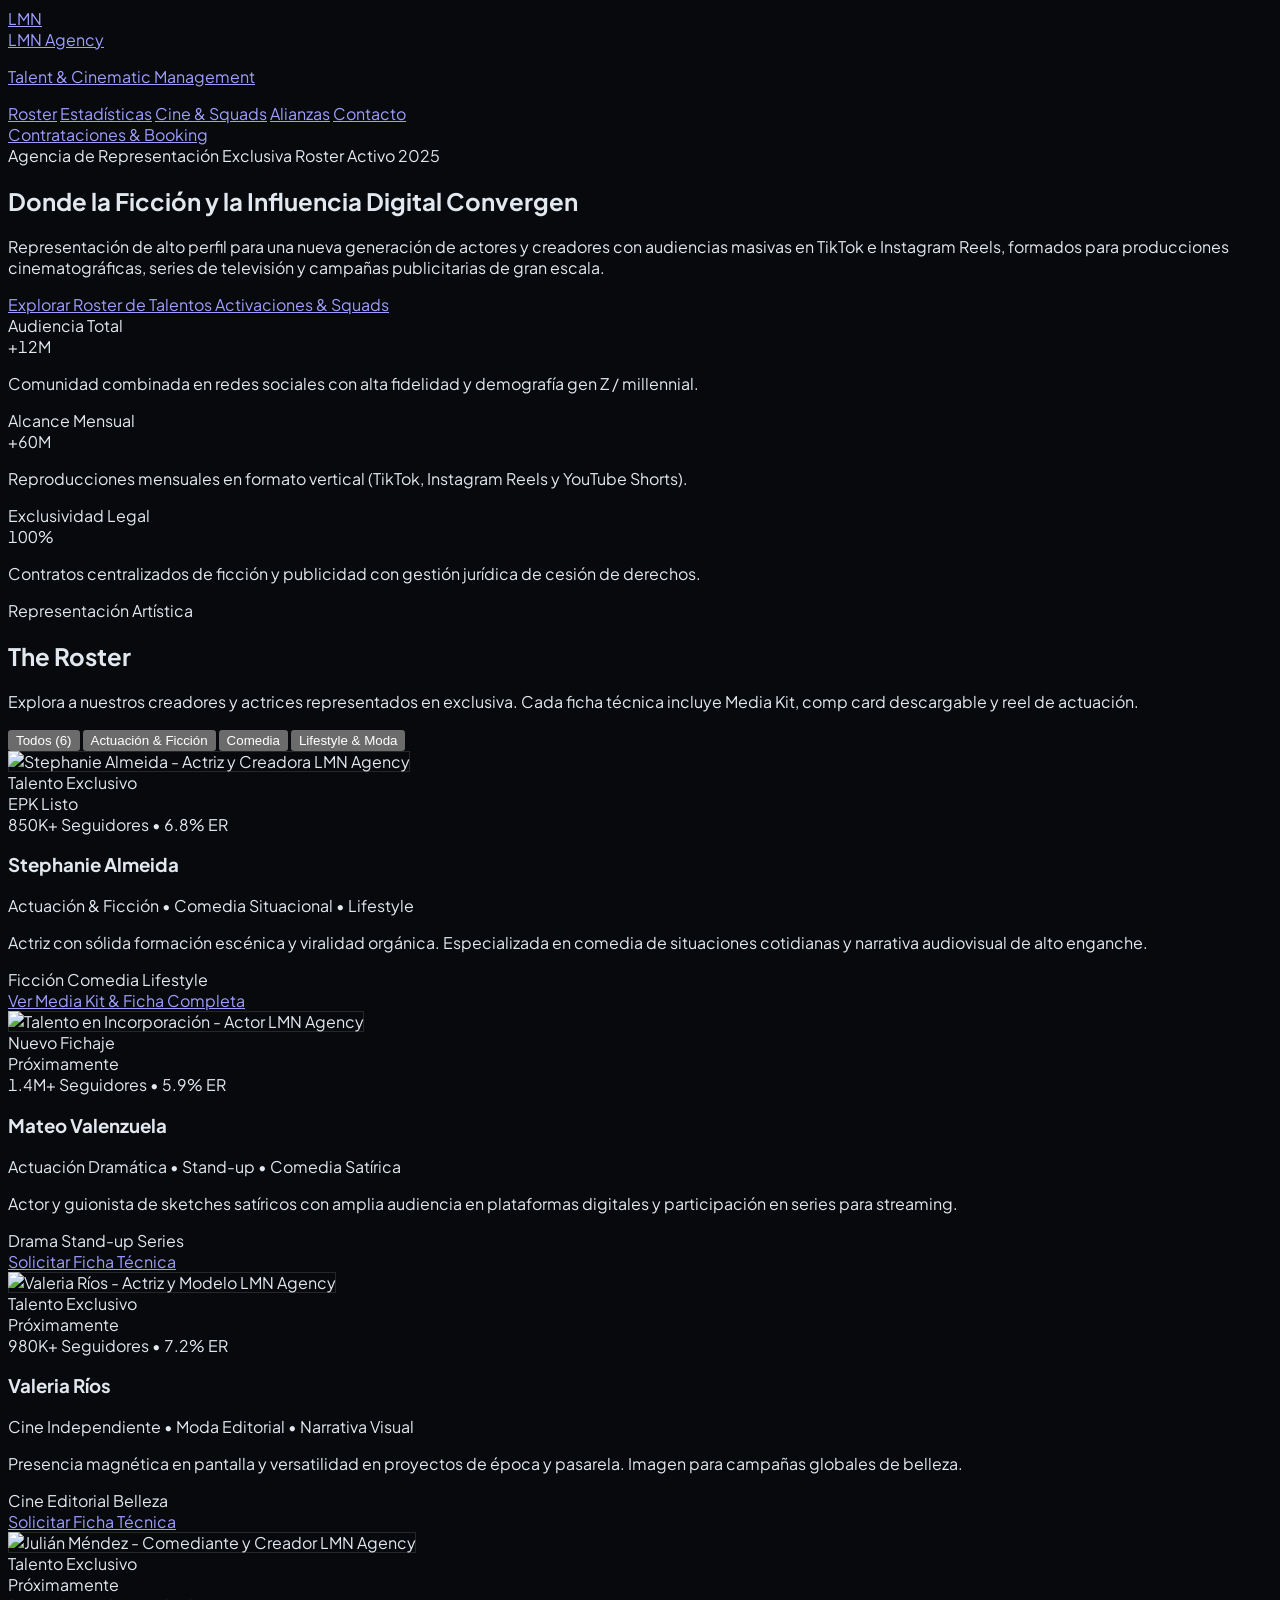
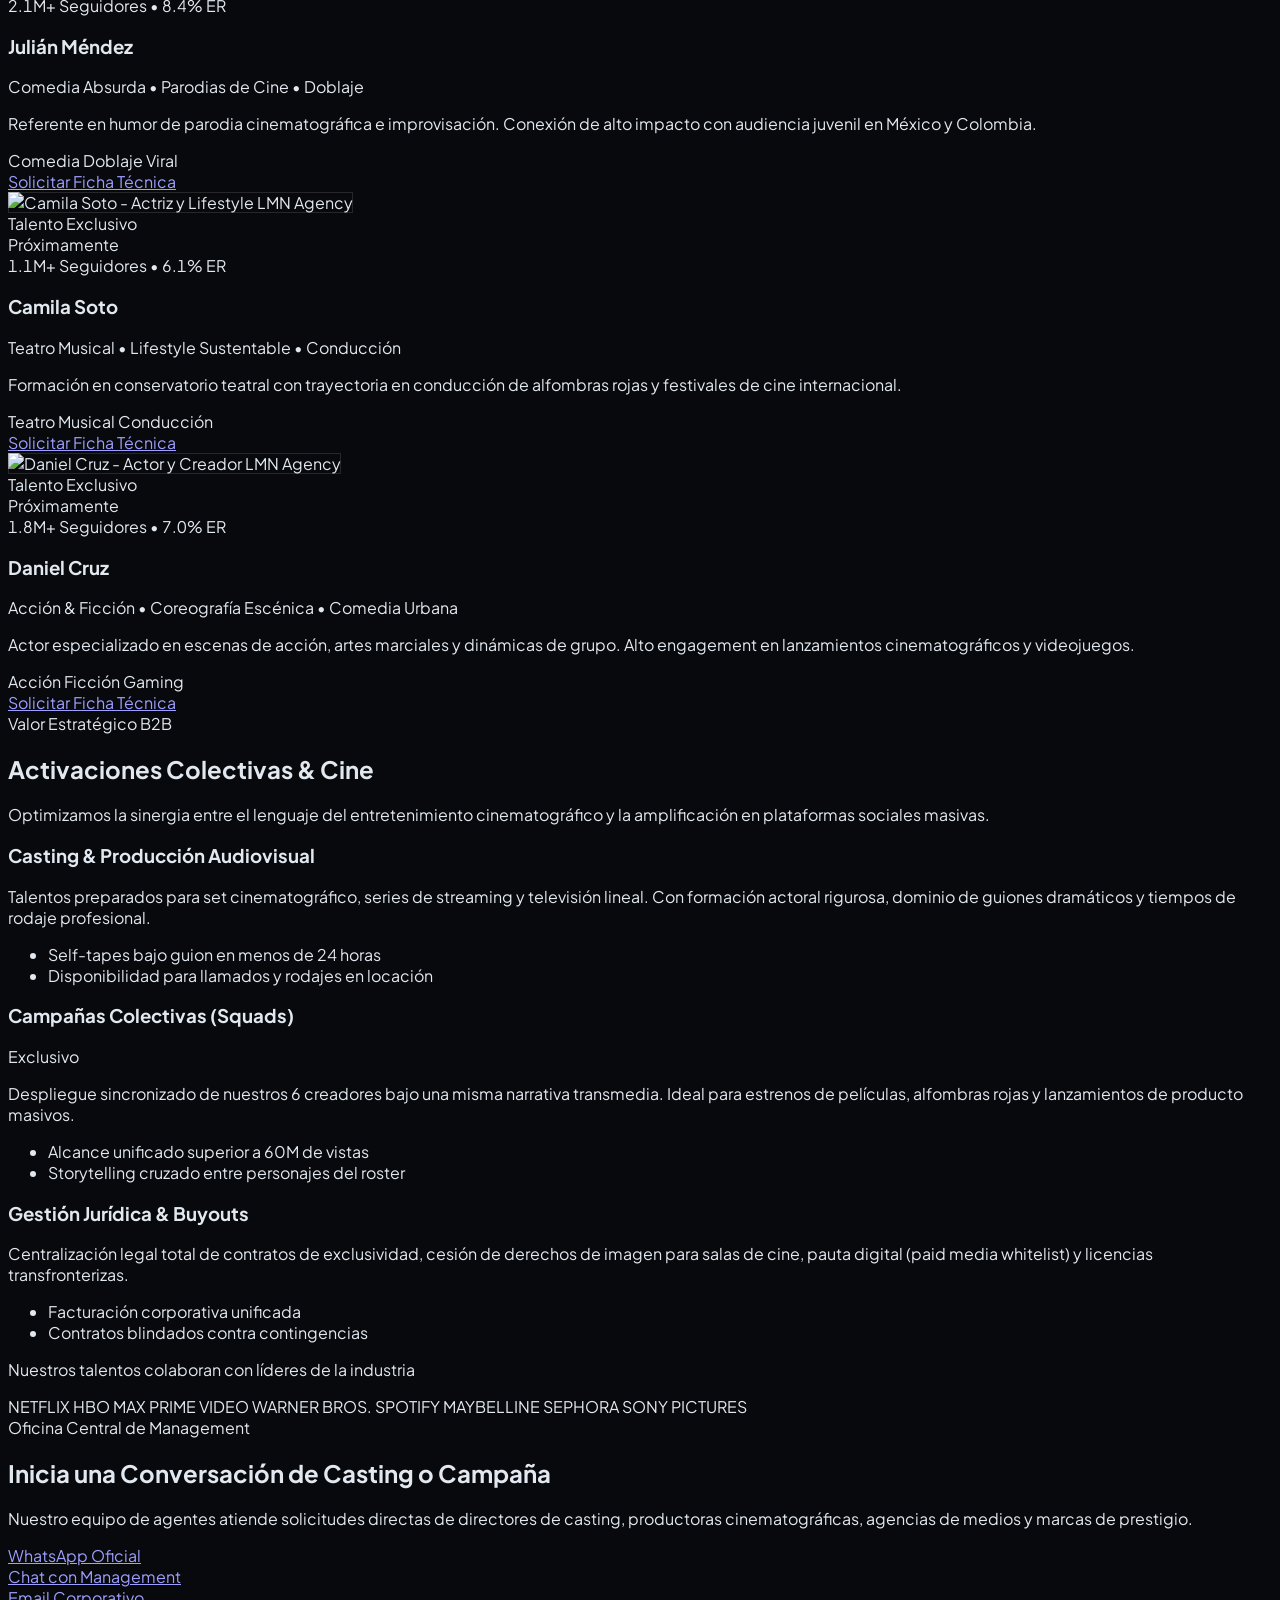
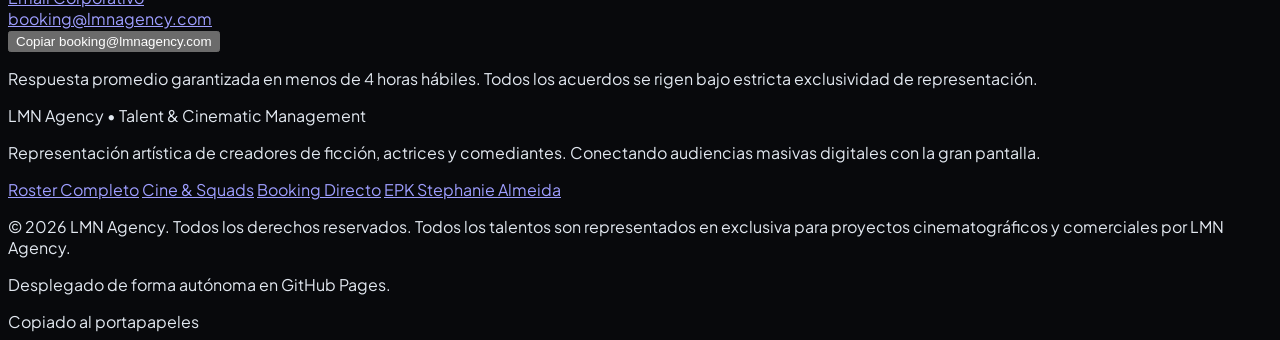
==== index.html @ c794a702 "Hero section" ====
<!DOCTYPE html>
<html lang="es" class="scroll-smooth">
<head>
  <meta charset="UTF-8">
  <meta name="viewport" content="width=device-width, initial-scale=1.0">
  <title>LMN Agency | Talent & Cinematic Management | Roster Oficial</title>
  <meta name="description" content="LMN Agency representa en exclusiva a creadores de alto impacto y actores de nueva generación para producciones cinematográficas, series y campañas de gran escala.">
  <meta name="keywords" content="LMN Agency, talent agency, representación artística, casting México, creadores de contenido, ficción, cine, comedia, media kits, EPK">
  <meta name="author" content="LMN Agency">

  <!-- Open Graph / Meta Social -->
  <meta property="og:type" content="website">
  <meta property="og:title" content="LMN Agency | Talent & Cinematic Management">
  <meta property="og:description" content="Donde la ficción y la influencia digital convergen. Catálogo oficial de talentos exclusivos y activaciones cinematográficas.">
  <meta property="og:image" content="https://images.unsplash.com/photo-1534528741775-53994a69daeb?auto=format&fit=crop&w=1200&q=80">
  <meta name="twitter:card" content="summary_large_image">

  <!-- Favicon -->
  <link rel="icon" href="data:image/svg+xml,<svg xmlns=%22http://www.w3.org/2000/svg%22 viewBox=%220 0 100 100%22><text y=%22.9em%22 font-size=%2290%22>🎬</text></svg>">

  <!-- Google Fonts: Plus Jakarta Sans & Playfair Display -->
  <link rel="preconnect" href="https://fonts.googleapis.com">
  <link rel="preconnect" href="https://fonts.gstatic.com" crossorigin>
  <link href="https://fonts.googleapis.com/css2?family=Plus+Jakarta+Sans:ital,wght@0,300;0,400;0,500;0,600;0,700;0,800;1,400&family=Playfair+Display:ital,wght@0,600;0,700;1,400;1,600&display=swap" rel="stylesheet">

  <!-- Tailwind CSS CDN -->
  <script src="https://cdn.tailwindcss.com"></script>

  <!-- Lucide Icons CDN -->
  <script src="https://unpkg.com/lucide@latest"></script>

  <!-- Tailwind Configuration -->
  <script>
    tailwind.config = {
      darkMode: 'class',
      theme: {
        extend: {
          fontFamily: {
            sans: ['"Plus Jakarta Sans"', 'sans-serif'],
            serif: ['"Playfair Display"', 'Georgia', 'serif'],
          },
          colors: {
            brand: {
              gold: '#D4AF37',
              goldLight: '#F3E5AB',
              accent: '#E5A93C',
              dark: '#08090C',
              card: '#12151D',
              surface: '#181C26'
            }
          }
        }
      }
    };
  </script>

  <style>
    /* Reglas esenciales de UX basadas en skills/skill_ux.md */
    :root {
      color-scheme: dark;
    }

    body {
      background-color: #08090C;
      color: #E2E8F0;
      font-family: 'Plus Jakarta Sans', sans-serif;
      text-rendering: optimizeLegibility;
      -webkit-font-smoothing: antialiased;
    }

    /* Enfoque accesible visible (Regla: Visible Focus Rings de skill_ux.md) */
    a:focus-visible,
    button:focus-visible,
    input:focus-visible {
      outline: 2px solid #E5A93C !important;
      outline-offset: 2px !important;
    }

    /* Outlines puros para imágenes (Regla Image Outlines: pure white 10% en dark mode de skill_ux.md) */
    .img-outline {
      outline: 1px solid oklch(1 0 0 / 0.12);
      outline-offset: -1px;
    }

    /* Tabular numbers para métricas (Regla Typography #7: Tabular Numbers de skill_ux.md) */
    .tabular-numbers {
      font-variant-numeric: tabular-nums;
    }

    /* Efecto Scale on Press sutil de skill_ux.md (scale 0.96 exacto con transición explícita) */
    .btn-press {
      transition-property: transform, background-color, border-color, box-shadow, opacity, color;
      transition-duration: 150ms;
      transition-timing-function: ease-out;
    }
    .btn-press:active {
      transform: scale(0.96);
    }

    /* Respeto a prefers-reduced-motion de skill_ux.md */
    @media (prefers-reduced-motion: reduce) {
      *, ::before, ::after {
        animation-duration: 0.01ms !important;
        animation-iteration-count: 1 !important;
        transition-duration: 0.01ms !important;
        scroll-behavior: auto !important;
      }
    }
  </style>
</head>
<body class="min-h-screen selection:bg-amber-500/30 selection:text-amber-200">

  <!-- ========================================== -->
  <!-- BARRA DE NAVEGACIÓN SUPERIOR / TOP BAR     -->
  <!-- ========================================== -->
  <header class="sticky top-0 z-40 w-full border-b border-white/10 bg-[#08090C]/90 backdrop-blur-xl transition-[background-color] duration-200">
    <div class="mx-auto flex max-w-7xl items-center justify-between px-4 py-3.5 sm:px-6 md:py-4">
      
      <!-- Logotipo & Identidad de Agencia -->
      <a href="#hero" class="group flex items-center gap-3">
        <div class="flex size-10 items-center justify-center rounded-xl border border-amber-500/30 bg-gradient-to-br from-amber-500/20 to-amber-600/5 text-amber-300 shadow-md transition-[border-color,transform] duration-200 group-hover:scale-105 group-hover:border-amber-400">
          <span class="font-serif text-lg font-black tracking-wider">LMN</span>
        </div>
        <div>
          <span class="font-serif text-base sm:text-lg font-bold tracking-tight text-white group-hover:text-amber-300 transition-[color] duration-150">
            LMN Agency
          </span>
          <p class="text-[10px] sm:text-[11px] font-medium uppercase tracking-widest text-zinc-400">
            Talent & Cinematic Management
          </p>
        </div>
      </a>

      <!-- Menú de Salto / Navegación Desktop -->
      <nav class="hidden md:flex items-center gap-7 text-xs font-semibold uppercase tracking-wider text-zinc-300" aria-label="Navegación principal">
        <a href="#roster" class="transition-[color] duration-150 hover:text-amber-400">Roster</a>
        <a href="#stats" class="transition-[color] duration-150 hover:text-amber-400">Estadísticas</a>
        <a href="#servicios" class="transition-[color] duration-150 hover:text-amber-400">Cine & Squads</a>
        <a href="#alianzas" class="transition-[color] duration-150 hover:text-amber-400">Alianzas</a>
        <a href="#contacto" class="transition-[color] duration-150 hover:text-amber-400">Contacto</a>
      </nav>

      <!-- Botón de Acción Principal (Contrataciones & Booking) -->
      <div class="flex items-center gap-2.5">
        <a id="nav-cta-booking"
           href="mailto:booking@lmnagency.com?subject=Consulta%20de%20Booking%20-%20LMN%20Agency&body=Hola%20equipo%20de%20LMN%20Agency,%0A%0ADeseo%20consultar%20disponibilidad%20de%20talentos%20para%20un%20proyecto:%0A%0A-%20Producci%C3%B3n%20o%20Marca:%0A-%20Talento(s)%20de%20inter%C3%A9s:%0A-%20Fechas%20estimadas:%0A%0ASaludos,"
           class="btn-press flex items-center gap-2 rounded-xl bg-gradient-to-r from-amber-500 to-amber-600 ps-4 pe-3.5 py-2.5 text-xs font-bold text-zinc-950 shadow-[0_4px_16px_rgba(229,169,60,0.25)] hover:from-amber-400 hover:to-amber-500">
          <span>Contrataciones & Booking</span>
          <i data-lucide="sparkles" class="size-3.5" aria-hidden="true"></i>
        </a>
      </div>

    </div>
  </header>

  <main>
    <!-- ========================================== -->
    <!-- SECCIÓN HERO: IMPACTO EDITORIAL & CINEMA   -->
    <!-- ========================================== -->
    <section id="hero" class="relative overflow-hidden pt-12 pb-20 md:pt-20 md:pb-32">
      <!-- Glow ambiental cinematográfico de fondo -->
      <div class="pointer-events-none absolute -top-40 left-1/2 -z-10 h-[600px] w-[1000px] -translate-x-1/2 rounded-full bg-gradient-to-b from-amber-500/10 via-amber-600/5 to-transparent blur-3xl" aria-hidden="true"></div>
      
      <!-- Efecto radial sutil para profundidad escénica -->
      <div class="pointer-events-none absolute inset-0 -z-10 bg-[radial-gradient(ellipse_at_top,_var(--tw-gradient-stops))] from-zinc-900/40 via-transparent to-transparent" aria-hidden="true"></div>

      <div class="mx-auto max-w-7xl px-4 sm:px-6 lg:px-8">
        <div class="text-center max-w-4xl mx-auto space-y-7">
          
          <!-- Badges de estatus y prestigio -->
          <div class="flex flex-wrap items-center justify-center gap-3">
            <span class="inline-flex items-center gap-1.5 rounded-full border border-amber-500/30 bg-amber-500/10 px-4 py-1.5 text-xs font-semibold uppercase tracking-wider text-amber-300">
              <i data-lucide="clapperboard" class="size-3.5 text-amber-400" aria-hidden="true"></i>
              <span>Agencia de Representación Exclusiva</span>
            </span>
            <span class="inline-flex items-center gap-1.5 rounded-full border border-white/10 bg-white/5 px-3.5 py-1.5 text-xs font-medium text-zinc-300">
              <span class="size-1.5 rounded-full bg-emerald-400 animate-pulse"></span>
              <span>Roster Activo 2025</span>
            </span>
          </div>

          <!-- Titular Principal Editorial de Gran Impacto -->
          <h1 class="font-serif text-4xl sm:text-6xl md:text-7xl font-bold tracking-tight text-white leading-[1.1]">
            Donde la Ficción y la Influencia Digital <span class="bg-gradient-to-r from-amber-300 via-amber-400 to-amber-200 bg-clip-text text-transparent">Convergen</span>
          </h1>

          <!-- Subtítulo para Directores de Casting & Marcas (Regla: Cap measure en <70ch según skill_ux.md) -->
          <p class="mx-auto max-w-2xl text-base sm:text-lg leading-relaxed text-zinc-300">
            Representación de alto perfil para una nueva generación de actores y creadores con audiencias masivas en TikTok e Instagram Reels, formados para producciones cinematográficas, series de televisión y campañas publicitarias de gran escala.
          </p>

          <!-- Botones de Acción Primarios del Hero -->
          <div class="flex flex-wrap items-center justify-center gap-4 pt-2">
            <a href="#roster" class="btn-press inline-flex items-center gap-2 rounded-xl bg-amber-500 px-7 py-3.5 text-sm font-bold text-zinc-950 shadow-lg shadow-amber-500/25 hover:bg-amber-400">
              <i data-lucide="users" class="size-4" aria-hidden="true"></i>
              <span>Explorar Roster de Talentos</span>
            </a>
            <a href="#servicios" class="btn-press inline-flex items-center gap-2 rounded-xl border border-white/15 bg-white/5 px-7 py-3.5 text-sm font-semibold text-white hover:border-white/30 hover:bg-white/10">
              <i data-lucide="film" class="size-4 text-amber-400" aria-hidden="true"></i>
              <span>Activaciones & Squads</span>
            </a>
          </div>

        </div>

        <!-- ========================================== -->
        <!-- MÉTRICAS GLOBALES CONSOLIDADAS DEL COLECTIVO -->
        <!-- ========================================== -->
        <div id="stats" class="mt-16 sm:mt-20 grid grid-cols-1 md:grid-cols-3 gap-4 sm:gap-6">
          
          <div class="rounded-2xl border border-white/10 bg-[#12151D]/80 p-6 backdrop-blur-md shadow-xl transition-[border-color] duration-200 hover:border-amber-500/30">
            <div class="flex items-center justify-between text-zinc-400 mb-2">
              <span class="text-xs font-semibold uppercase tracking-wider text-amber-400">Audiencia Total</span>
              <i data-lucide="users-2" class="size-5 text-amber-400" aria-hidden="true"></i>
            </div>
            <div class="text-3xl sm:text-4xl font-extrabold text-white tabular-numbers">
              +12M
            </div>
            <p class="mt-2 text-xs text-zinc-400">
              Comunidad combinada en redes sociales con alta fidelidad y demografía gen Z / millennial.
            </p>
          </div>

          <div class="rounded-2xl border border-white/10 bg-[#12151D]/80 p-6 backdrop-blur-md shadow-xl transition-[border-color] duration-200 hover:border-amber-500/30">
            <div class="flex items-center justify-between text-zinc-400 mb-2">
              <span class="text-xs font-semibold uppercase tracking-wider text-amber-400">Alcance Mensual</span>
              <i data-lucide="trending-up" class="size-5 text-amber-400" aria-hidden="true"></i>
            </div>
            <div class="text-3xl sm:text-4xl font-extrabold text-white tabular-numbers">
              +60M
            </div>
            <p class="mt-2 text-xs text-zinc-400">
              Reproducciones mensuales en formato vertical (TikTok, Instagram Reels y YouTube Shorts).
            </p>
          </div>

          <div class="rounded-2xl border border-white/10 bg-[#12151D]/80 p-6 backdrop-blur-md shadow-xl transition-[border-color] duration-200 hover:border-amber-500/30">
            <div class="flex items-center justify-between text-zinc-400 mb-2">
              <span class="text-xs font-semibold uppercase tracking-wider text-amber-400">Exclusividad Legal</span>
              <i data-lucide="shield-check" class="size-5 text-emerald-400" aria-hidden="true"></i>
            </div>
            <div class="text-3xl sm:text-4xl font-extrabold text-emerald-400 tabular-numbers">
              100%
            </div>
            <p class="mt-2 text-xs text-zinc-400">
              Contratos centralizados de ficción y publicidad con gestión jurídica de cesión de derechos.
            </p>
          </div>

        </div>

      </div>
    </section>

    <!-- ========================================== -->
    <!-- CATÁLOGO DE CREADORES: THE ROSTER (6 TALENTOS)-->
    <!-- ========================================== -->
    <section id="roster" class="relative border-t border-white/10 bg-[#0A0C11] py-16 md:py-28">
      <div class="mx-auto max-w-7xl px-4 sm:px-6 lg:px-8">
        
        <!-- Encabezado de Sección con Filtros de Nicho -->
        <div class="flex flex-col md:flex-row md:items-end md:justify-between gap-6 pb-12">
          <div class="space-y-2">
            <div class="inline-flex items-center gap-2 text-xs font-bold uppercase tracking-wider text-amber-400">
              <i data-lucide="sparkle" class="size-4" aria-hidden="true"></i>
              <span>Representación Artística</span>
            </div>
            <h2 class="font-serif text-3xl sm:text-4xl md:text-5xl font-bold text-white tracking-tight">
              The Roster
            </h2>
            <p class="max-w-xl text-sm text-zinc-400">
              Explora a nuestros creadores y actrices representados en exclusiva. Cada ficha técnica incluye Media Kit, comp card descargable y reel de actuación.
            </p>
          </div>

          <!-- Filtros de Categoría Rápidos -->
          <div class="flex flex-wrap items-center gap-2" role="tablist" aria-label="Filtros de talento">
            <button onclick="filterRoster('todos')" class="roster-filter-btn active btn-press rounded-lg border border-amber-500/40 bg-amber-500/20 px-3 py-1.5 text-xs font-semibold text-amber-300">
              Todos (6)
            </button>
            <button onclick="filterRoster('actuacion')" class="roster-filter-btn btn-press rounded-lg border border-white/10 bg-white/5 px-3 py-1.5 text-xs font-medium text-zinc-300 hover:bg-white/10">
              Actuación & Ficción
            </button>
            <button onclick="filterRoster('comedia')" class="roster-filter-btn btn-press rounded-lg border border-white/10 bg-white/5 px-3 py-1.5 text-xs font-medium text-zinc-300 hover:bg-white/10">
              Comedia
            </button>
            <button onclick="filterRoster('lifestyle')" class="roster-filter-btn btn-press rounded-lg border border-white/10 bg-white/5 px-3 py-1.5 text-xs font-medium text-zinc-300 hover:bg-white/10">
              Lifestyle & Moda
            </button>
          </div>
        </div>

        <!-- ================================================================ -->
        <!-- GRID DE TALENTOS (3x2 Desktop, 2x3 Tablet, 1x Col Móvil)          -->
        <!-- ================================================================ -->
        <div id="roster-grid" class="grid grid-cols-1 sm:grid-cols-2 lg:grid-cols-3 gap-8">
          
          <!-- ======================================================= -->
          <!-- TALENTO 1 (ACTIVA): STEPHANIE ALMEIDA                   -->
          <!-- ======================================================= -->
          <article data-categories="actuacion comedia lifestyle" class="roster-card group relative flex flex-col overflow-hidden rounded-2xl border border-white/10 bg-[#12151E] shadow-xl transition-[transform,border-color,box-shadow] duration-200 hover:-translate-y-1.5 hover:border-amber-500/40 hover:shadow-2xl hover:shadow-amber-950/20">
            <!-- Contenedor Visual Cartelera 3:4 -->
            <div class="relative aspect-[3/4] w-full overflow-hidden bg-zinc-950">
              <img src="https://images.unsplash.com/photo-1534528741775-53994a69daeb?auto=format&fit=crop&w=1000&q=80"
                   alt="Stephanie Almeida - Actriz y Creadora LMN Agency"
                   loading="eager"
                   class="img-outline h-full w-full object-cover object-center transition-[transform] duration-500 group-hover:scale-105">
              
              <!-- Gradiente de fondo para contraste óptimo -->
              <div class="pointer-events-none absolute inset-0 bg-gradient-to-t from-zinc-950 via-zinc-950/20 to-transparent"></div>

              <!-- Badge Exclusivo LMN Agency -->
              <div class="absolute top-3.5 left-3.5 flex items-center gap-1.5 rounded-full border border-amber-500/30 bg-black/70 px-3 py-1 text-[11px] font-semibold text-amber-300 backdrop-blur-md">
                <i data-lucide="shield-check" class="size-3 text-amber-400" aria-hidden="true"></i>
                <span>Talento Exclusivo</span>
              </div>

              <!-- Badge de Estatus / Ficha Activa -->
              <div class="absolute top-3.5 right-3.5 flex items-center gap-1.5 rounded-full border border-emerald-500/30 bg-black/70 px-2.5 py-1 text-[11px] font-semibold text-emerald-300 backdrop-blur-md">
                <span class="size-1.5 rounded-full bg-emerald-400 animate-pulse"></span>
                <span>EPK Listo</span>
              </div>

              <!-- Datos de Impacto Sobreimpresos Inferiores -->
              <div class="absolute bottom-4 left-4 right-4 space-y-1">
                <div class="flex items-center gap-2 text-xs font-semibold text-amber-300">
                  <span class="tabular-numbers">850K+ Seguidores</span>
                  <span>•</span>
                  <span class="tabular-numbers">6.8% ER</span>
                </div>
                <h3 class="font-serif text-2xl font-bold text-white tracking-tight">
                  Stephanie Almeida
                </h3>
                <p class="text-xs text-zinc-300 line-clamp-1">
                  Actuación & Ficción • Comedia Situacional • Lifestyle
                </p>
              </div>
            </div>

            <!-- Cuerpo de la Tarjeta con Detalles y Acceso al Media Kit -->
            <div class="flex flex-1 flex-col justify-between p-5 space-y-4 bg-[#141824]/90">
              <p class="text-xs text-zinc-400 line-clamp-2 leading-relaxed">
                Actriz con sólida formación escénica y viralidad orgánica. Especializada en comedia de situaciones cotidianas y narrativa audiovisual de alto enganche.
              </p>

              <!-- Tags de Nichos -->
              <div class="flex flex-wrap gap-1.5">
                <span class="rounded bg-white/5 px-2 py-0.5 text-[10px] font-medium text-zinc-300 border border-white/5">Ficción</span>
                <span class="rounded bg-white/5 px-2 py-0.5 text-[10px] font-medium text-zinc-300 border border-white/5">Comedia</span>
                <span class="rounded bg-white/5 px-2 py-0.5 text-[10px] font-medium text-zinc-300 border border-white/5">Lifestyle</span>
              </div>

              <!-- Enlace Relativo Oficial a su EPK / Media Kit -->
              <div class="pt-2 border-t border-white/5">
                <a id="card-talent-1-link"
                   href="./talents/stephanie-almeida-creador-1/index.html"
                   class="btn-press flex w-full items-center justify-center gap-2 rounded-xl bg-gradient-to-r from-amber-500 to-amber-600 px-4 py-2.5 text-xs font-bold text-zinc-950 shadow-md shadow-amber-950/30 hover:from-amber-400 hover:to-amber-500">
                  <span>Ver Media Kit & Ficha Completa</span>
                  <i data-lucide="arrow-right" class="size-3.5" aria-hidden="true"></i>
                </a>
              </div>
            </div>
          </article>


          <!-- ======================================================= -->
          <!-- TALENTO 2: PLANTILLA LISTA (CREADOR 2)                   -->
          <!-- Ruta prevista: ./talents/creador-2/index.html           -->
          <!-- ======================================================= -->
          <article data-categories="actuacion comedia" class="roster-card group relative flex flex-col overflow-hidden rounded-2xl border border-white/10 bg-[#12151E] shadow-xl transition-[transform,border-color,box-shadow] duration-200 hover:-translate-y-1.5 hover:border-amber-500/40 hover:shadow-2xl">
            <div class="relative aspect-[3/4] w-full overflow-hidden bg-zinc-950">
              <img src="https://images.unsplash.com/photo-1507003211169-0a1dd7228f2d?auto=format&fit=crop&w=1000&q=80"
                   alt="Talento en Incorporación - Actor LMN Agency"
                   loading="lazy"
                   class="img-outline h-full w-full object-cover object-center transition-[transform] duration-500 group-hover:scale-105">
              
              <div class="pointer-events-none absolute inset-0 bg-gradient-to-t from-zinc-950 via-zinc-950/20 to-transparent"></div>

              <div class="absolute top-3.5 left-3.5 flex items-center gap-1.5 rounded-full border border-amber-500/30 bg-black/70 px-3 py-1 text-[11px] font-semibold text-amber-300 backdrop-blur-md">
                <i data-lucide="sparkles" class="size-3 text-amber-400" aria-hidden="true"></i>
                <span>Nuevo Fichaje</span>
              </div>

              <div class="absolute top-3.5 right-3.5 flex items-center gap-1.5 rounded-full border border-white/15 bg-black/70 px-2.5 py-1 text-[11px] font-semibold text-zinc-300 backdrop-blur-md">
                <span>Próximamente</span>
              </div>

              <div class="absolute bottom-4 left-4 right-4 space-y-1">
                <div class="flex items-center gap-2 text-xs font-semibold text-amber-300">
                  <span class="tabular-numbers">1.4M+ Seguidores</span>
                  <span>•</span>
                  <span class="tabular-numbers">5.9% ER</span>
                </div>
                <h3 class="font-serif text-2xl font-bold text-white tracking-tight">
                  Mateo Valenzuela
                </h3>
                <p class="text-xs text-zinc-300 line-clamp-1">
                  Actuación Dramática • Stand-up • Comedia Satírica
                </p>
              </div>
            </div>

            <div class="flex flex-1 flex-col justify-between p-5 space-y-4 bg-[#141824]/90">
              <p class="text-xs text-zinc-400 line-clamp-2 leading-relaxed">
                Actor y guionista de sketches satíricos con amplia audiencia en plataformas digitales y participación en series para streaming.
              </p>

              <div class="flex flex-wrap gap-1.5">
                <span class="rounded bg-white/5 px-2 py-0.5 text-[10px] font-medium text-zinc-300 border border-white/5">Drama</span>
                <span class="rounded bg-white/5 px-2 py-0.5 text-[10px] font-medium text-zinc-300 border border-white/5">Stand-up</span>
                <span class="rounded bg-white/5 px-2 py-0.5 text-[10px] font-medium text-zinc-300 border border-white/5">Series</span>
              </div>

              <!-- Enlace listo para conectar al duplicar la plantilla -->
              <div class="pt-2 border-t border-white/5">
                <!-- REEMPLAZAR href por ./talents/mateo-valenzuela-creador-2/index.html cuando la carpeta esté creada -->
                <a href="mailto:booking@lmnagency.com?subject=Consulta%20sobre%20Mateo%20Valenzuela"
                   class="btn-press flex w-full items-center justify-center gap-2 rounded-xl border border-white/15 bg-white/5 px-4 py-2.5 text-xs font-semibold text-zinc-200 hover:bg-white/10 hover:text-white">
                  <span>Solicitar Ficha Técnica</span>
                  <i data-lucide="mail" class="size-3.5 text-amber-400" aria-hidden="true"></i>
                </a>
              </div>
            </div>
          </article>


          <!-- ======================================================= -->
          <!-- TALENTO 3: PLANTILLA LISTA (CREADOR 3)                   -->
          <!-- Ruta prevista: ./talents/creador-3/index.html           -->
          <!-- ======================================================= -->
          <article data-categories="actuacion lifestyle" class="roster-card group relative flex flex-col overflow-hidden rounded-2xl border border-white/10 bg-[#12151E] shadow-xl transition-[transform,border-color,box-shadow] duration-200 hover:-translate-y-1.5 hover:border-amber-500/40 hover:shadow-2xl">
            <div class="relative aspect-[3/4] w-full overflow-hidden bg-zinc-950">
              <img src="https://images.unsplash.com/photo-1524504388940-b1c1722653e1?auto=format&fit=crop&w=1000&q=80"
                   alt="Valeria Ríos - Actriz y Modelo LMN Agency"
                   loading="lazy"
                   class="img-outline h-full w-full object-cover object-center transition-[transform] duration-500 group-hover:scale-105">
              
              <div class="pointer-events-none absolute inset-0 bg-gradient-to-t from-zinc-950 via-zinc-950/20 to-transparent"></div>

              <div class="absolute top-3.5 left-3.5 flex items-center gap-1.5 rounded-full border border-amber-500/30 bg-black/70 px-3 py-1 text-[11px] font-semibold text-amber-300 backdrop-blur-md">
                <i data-lucide="shield-check" class="size-3 text-amber-400" aria-hidden="true"></i>
                <span>Talento Exclusivo</span>
              </div>

              <div class="absolute top-3.5 right-3.5 flex items-center gap-1.5 rounded-full border border-white/15 bg-black/70 px-2.5 py-1 text-[11px] font-semibold text-zinc-300 backdrop-blur-md">
                <span>Próximamente</span>
              </div>

              <div class="absolute bottom-4 left-4 right-4 space-y-1">
                <div class="flex items-center gap-2 text-xs font-semibold text-amber-300">
                  <span class="tabular-numbers">980K+ Seguidores</span>
                  <span>•</span>
                  <span class="tabular-numbers">7.2% ER</span>
                </div>
                <h3 class="font-serif text-2xl font-bold text-white tracking-tight">
                  Valeria Ríos
                </h3>
                <p class="text-xs text-zinc-300 line-clamp-1">
                  Cine Independiente • Moda Editorial • Narrativa Visual
                </p>
              </div>
            </div>

            <div class="flex flex-1 flex-col justify-between p-5 space-y-4 bg-[#141824]/90">
              <p class="text-xs text-zinc-400 line-clamp-2 leading-relaxed">
                Presencia magnética en pantalla y versatilidad en proyectos de época y pasarela. Imagen para campañas globales de belleza.
              </p>

              <div class="flex flex-wrap gap-1.5">
                <span class="rounded bg-white/5 px-2 py-0.5 text-[10px] font-medium text-zinc-300 border border-white/5">Cine</span>
                <span class="rounded bg-white/5 px-2 py-0.5 text-[10px] font-medium text-zinc-300 border border-white/5">Editorial</span>
                <span class="rounded bg-white/5 px-2 py-0.5 text-[10px] font-medium text-zinc-300 border border-white/5">Belleza</span>
              </div>

              <div class="pt-2 border-t border-white/5">
                <!-- REEMPLAZAR href por ./talents/valeria-rios-creador-3/index.html cuando la carpeta esté creada -->
                <a href="mailto:booking@lmnagency.com?subject=Consulta%20sobre%20Valeria%20R%C3%ADos"
                   class="btn-press flex w-full items-center justify-center gap-2 rounded-xl border border-white/15 bg-white/5 px-4 py-2.5 text-xs font-semibold text-zinc-200 hover:bg-white/10 hover:text-white">
                  <span>Solicitar Ficha Técnica</span>
                  <i data-lucide="mail" class="size-3.5 text-amber-400" aria-hidden="true"></i>
                </a>
              </div>
            </div>
          </article>


          <!-- ======================================================= -->
          <!-- TALENTO 4: PLANTILLA LISTA (CREADOR 4)                   -->
          <!-- Ruta prevista: ./talents/creador-4/index.html           -->
          <!-- ======================================================= -->
          <article data-categories="comedia actuacion" class="roster-card group relative flex flex-col overflow-hidden rounded-2xl border border-white/10 bg-[#12151E] shadow-xl transition-[transform,border-color,box-shadow] duration-200 hover:-translate-y-1.5 hover:border-amber-500/40 hover:shadow-2xl">
            <div class="relative aspect-[3/4] w-full overflow-hidden bg-zinc-950">
              <img src="https://images.unsplash.com/photo-1500648767791-00dcc994a43e?auto=format&fit=crop&w=1000&q=80"
                   alt="Julián Méndez - Comediante y Creador LMN Agency"
                   loading="lazy"
                   class="img-outline h-full w-full object-cover object-center transition-[transform] duration-500 group-hover:scale-105">
              
              <div class="pointer-events-none absolute inset-0 bg-gradient-to-t from-zinc-950 via-zinc-950/20 to-transparent"></div>

              <div class="absolute top-3.5 left-3.5 flex items-center gap-1.5 rounded-full border border-amber-500/30 bg-black/70 px-3 py-1 text-[11px] font-semibold text-amber-300 backdrop-blur-md">
                <i data-lucide="shield-check" class="size-3 text-amber-400" aria-hidden="true"></i>
                <span>Talento Exclusivo</span>
              </div>

              <div class="absolute top-3.5 right-3.5 flex items-center gap-1.5 rounded-full border border-white/15 bg-black/70 px-2.5 py-1 text-[11px] font-semibold text-zinc-300 backdrop-blur-md">
                <span>Próximamente</span>
              </div>

              <div class="absolute bottom-4 left-4 right-4 space-y-1">
                <div class="flex items-center gap-2 text-xs font-semibold text-amber-300">
                  <span class="tabular-numbers">2.1M+ Seguidores</span>
                  <span>•</span>
                  <span class="tabular-numbers">8.4% ER</span>
                </div>
                <h3 class="font-serif text-2xl font-bold text-white tracking-tight">
                  Julián Méndez
                </h3>
                <p class="text-xs text-zinc-300 line-clamp-1">
                  Comedia Absurda • Parodias de Cine • Doblaje
                </p>
              </div>
            </div>

            <div class="flex flex-1 flex-col justify-between p-5 space-y-4 bg-[#141824]/90">
              <p class="text-xs text-zinc-400 line-clamp-2 leading-relaxed">
                Referente en humor de parodia cinematográfica e improvisación. Conexión de alto impacto con audiencia juvenil en México y Colombia.
              </p>

              <div class="flex flex-wrap gap-1.5">
                <span class="rounded bg-white/5 px-2 py-0.5 text-[10px] font-medium text-zinc-300 border border-white/5">Comedia</span>
                <span class="rounded bg-white/5 px-2 py-0.5 text-[10px] font-medium text-zinc-300 border border-white/5">Doblaje</span>
                <span class="rounded bg-white/5 px-2 py-0.5 text-[10px] font-medium text-zinc-300 border border-white/5">Viral</span>
              </div>

              <div class="pt-2 border-t border-white/5">
                <!-- REEMPLAZAR href por ./talents/julian-mendez-creador-4/index.html cuando la carpeta esté creada -->
                <a href="mailto:booking@lmnagency.com?subject=Consulta%20sobre%20Juli%C3%A1n%20M%C3%A9ndez"
                   class="btn-press flex w-full items-center justify-center gap-2 rounded-xl border border-white/15 bg-white/5 px-4 py-2.5 text-xs font-semibold text-zinc-200 hover:bg-white/10 hover:text-white">
                  <span>Solicitar Ficha Técnica</span>
                  <i data-lucide="mail" class="size-3.5 text-amber-400" aria-hidden="true"></i>
                </a>
              </div>
            </div>
          </article>


          <!-- ======================================================= -->
          <!-- TALENTO 5: PLANTILLA LISTA (CREADOR 5)                   -->
          <!-- Ruta prevista: ./talents/creador-5/index.html           -->
          <!-- ======================================================= -->
          <article data-categories="lifestyle actuacion" class="roster-card group relative flex flex-col overflow-hidden rounded-2xl border border-white/10 bg-[#12151E] shadow-xl transition-[transform,border-color,box-shadow] duration-200 hover:-translate-y-1.5 hover:border-amber-500/40 hover:shadow-2xl">
            <div class="relative aspect-[3/4] w-full overflow-hidden bg-zinc-950">
              <img src="https://images.unsplash.com/photo-1517841905240-472988babdf9?auto=format&fit=crop&w=1000&q=80"
                   alt="Camila Soto - Actriz y Lifestyle LMN Agency"
                   loading="lazy"
                   class="img-outline h-full w-full object-cover object-center transition-[transform] duration-500 group-hover:scale-105">
              
              <div class="pointer-events-none absolute inset-0 bg-gradient-to-t from-zinc-950 via-zinc-950/20 to-transparent"></div>

              <div class="absolute top-3.5 left-3.5 flex items-center gap-1.5 rounded-full border border-amber-500/30 bg-black/70 px-3 py-1 text-[11px] font-semibold text-amber-300 backdrop-blur-md">
                <i data-lucide="shield-check" class="size-3 text-amber-400" aria-hidden="true"></i>
                <span>Talento Exclusivo</span>
              </div>

              <div class="absolute top-3.5 right-3.5 flex items-center gap-1.5 rounded-full border border-white/15 bg-black/70 px-2.5 py-1 text-[11px] font-semibold text-zinc-300 backdrop-blur-md">
                <span>Próximamente</span>
              </div>

              <div class="absolute bottom-4 left-4 right-4 space-y-1">
                <div class="flex items-center gap-2 text-xs font-semibold text-amber-300">
                  <span class="tabular-numbers">1.1M+ Seguidores</span>
                  <span>•</span>
                  <span class="tabular-numbers">6.1% ER</span>
                </div>
                <h3 class="font-serif text-2xl font-bold text-white tracking-tight">
                  Camila Soto
                </h3>
                <p class="text-xs text-zinc-300 line-clamp-1">
                  Teatro Musical • Lifestyle Sustentable • Conducción
                </p>
              </div>
            </div>

            <div class="flex flex-1 flex-col justify-between p-5 space-y-4 bg-[#141824]/90">
              <p class="text-xs text-zinc-400 line-clamp-2 leading-relaxed">
                Formación en conservatorio teatral con trayectoria en conducción de alfombras rojas y festivales de cine internacional.
              </p>

              <div class="flex flex-wrap gap-1.5">
                <span class="rounded bg-white/5 px-2 py-0.5 text-[10px] font-medium text-zinc-300 border border-white/5">Teatro</span>
                <span class="rounded bg-white/5 px-2 py-0.5 text-[10px] font-medium text-zinc-300 border border-white/5">Musical</span>
                <span class="rounded bg-white/5 px-2 py-0.5 text-[10px] font-medium text-zinc-300 border border-white/5">Conducción</span>
              </div>

              <div class="pt-2 border-t border-white/5">
                <!-- REEMPLAZAR href por ./talents/camila-soto-creador-5/index.html cuando la carpeta esté creada -->
                <a href="mailto:booking@lmnagency.com?subject=Consulta%20sobre%20Camila%20Soto"
                   class="btn-press flex w-full items-center justify-center gap-2 rounded-xl border border-white/15 bg-white/5 px-4 py-2.5 text-xs font-semibold text-zinc-200 hover:bg-white/10 hover:text-white">
                  <span>Solicitar Ficha Técnica</span>
                  <i data-lucide="mail" class="size-3.5 text-amber-400" aria-hidden="true"></i>
                </a>
              </div>
            </div>
          </article>


          <!-- ======================================================= -->
          <!-- TALENTO 6: PLANTILLA LISTA (CREADOR 6)                   -->
          <!-- Ruta prevista: ./talents/creador-6/index.html           -->
          <!-- ======================================================= -->
          <article data-categories="actuacion comedia lifestyle" class="roster-card group relative flex flex-col overflow-hidden rounded-2xl border border-white/10 bg-[#12151E] shadow-xl transition-[transform,border-color,box-shadow] duration-200 hover:-translate-y-1.5 hover:border-amber-500/40 hover:shadow-2xl">
            <div class="relative aspect-[3/4] w-full overflow-hidden bg-zinc-950">
              <img src="https://images.unsplash.com/photo-1492562080023-ab3db95bfbce?auto=format&fit=crop&w=1000&q=80"
                   alt="Daniel Cruz - Actor y Creador LMN Agency"
                   loading="lazy"
                   class="img-outline h-full w-full object-cover object-center transition-[transform] duration-500 group-hover:scale-105">
              
              <div class="pointer-events-none absolute inset-0 bg-gradient-to-t from-zinc-950 via-zinc-950/20 to-transparent"></div>

              <div class="absolute top-3.5 left-3.5 flex items-center gap-1.5 rounded-full border border-amber-500/30 bg-black/70 px-3 py-1 text-[11px] font-semibold text-amber-300 backdrop-blur-md">
                <i data-lucide="shield-check" class="size-3 text-amber-400" aria-hidden="true"></i>
                <span>Talento Exclusivo</span>
              </div>

              <div class="absolute top-3.5 right-3.5 flex items-center gap-1.5 rounded-full border border-white/15 bg-black/70 px-2.5 py-1 text-[11px] font-semibold text-zinc-300 backdrop-blur-md">
                <span>Próximamente</span>
              </div>

              <div class="absolute bottom-4 left-4 right-4 space-y-1">
                <div class="flex items-center gap-2 text-xs font-semibold text-amber-300">
                  <span class="tabular-numbers">1.8M+ Seguidores</span>
                  <span>•</span>
                  <span class="tabular-numbers">7.0% ER</span>
                </div>
                <h3 class="font-serif text-2xl font-bold text-white tracking-tight">
                  Daniel Cruz
                </h3>
                <p class="text-xs text-zinc-300 line-clamp-1">
                  Acción & Ficción • Coreografía Escénica • Comedia Urbana
                </p>
              </div>
            </div>

            <div class="flex flex-1 flex-col justify-between p-5 space-y-4 bg-[#141824]/90">
              <p class="text-xs text-zinc-400 line-clamp-2 leading-relaxed">
                Actor especializado en escenas de acción, artes marciales y dinámicas de grupo. Alto engagement en lanzamientos cinematográficos y videojuegos.
              </p>

              <div class="flex flex-wrap gap-1.5">
                <span class="rounded bg-white/5 px-2 py-0.5 text-[10px] font-medium text-zinc-300 border border-white/5">Acción</span>
                <span class="rounded bg-white/5 px-2 py-0.5 text-[10px] font-medium text-zinc-300 border border-white/5">Ficción</span>
                <span class="rounded bg-white/5 px-2 py-0.5 text-[10px] font-medium text-zinc-300 border border-white/5">Gaming</span>
              </div>

              <div class="pt-2 border-t border-white/5">
                <!-- REEMPLAZAR href por ./talents/daniel-cruz-creador-6/index.html cuando la carpeta esté creada -->
                <a href="mailto:booking@lmnagency.com?subject=Consulta%20sobre%20Daniel%20Cruz"
                   class="btn-press flex w-full items-center justify-center gap-2 rounded-xl border border-white/15 bg-white/5 px-4 py-2.5 text-xs font-semibold text-zinc-200 hover:bg-white/10 hover:text-white">
                  <span>Solicitar Ficha Técnica</span>
                  <i data-lucide="mail" class="size-3.5 text-amber-400" aria-hidden="true"></i>
                </a>
              </div>
            </div>
          </article>

        </div>

      </div>
    </section>

    <!-- ========================================== -->
    <!-- SECCIÓN B2B: ACTIVACIONES COLECTIVAS & CINE -->
    <!-- ========================================== -->
    <section id="servicios" class="relative border-t border-white/10 bg-[#08090C] py-16 md:py-28">
      <div class="mx-auto max-w-7xl px-4 sm:px-6 lg:px-8">
        
        <div class="text-center max-w-3xl mx-auto space-y-3 mb-16">
          <div class="inline-flex items-center gap-2 text-xs font-bold uppercase tracking-wider text-amber-400">
            <i data-lucide="briefcase" class="size-4" aria-hidden="true"></i>
            <span>Valor Estratégico B2B</span>
          </div>
          <h2 class="font-serif text-3xl sm:text-4xl md:text-5xl font-bold text-white tracking-tight">
            Activaciones Colectivas & Cine
          </h2>
          <p class="text-sm sm:text-base text-zinc-400">
            Optimizamos la sinergia entre el lenguaje del entretenimiento cinematográfico y la amplificación en plataformas sociales masivas.
          </p>
        </div>

        <div class="grid grid-cols-1 md:grid-cols-2 lg:grid-cols-3 gap-8">
          
          <!-- Pilar 1: Casting & Proyectos Audiovisuales -->
          <div class="rounded-2xl border border-white/10 bg-[#12151D] p-8 space-y-4 shadow-xl transition-[border-color,transform] duration-200 hover:-translate-y-1 hover:border-amber-500/30">
            <div class="flex size-12 items-center justify-center rounded-xl bg-amber-500/10 text-amber-400 border border-amber-500/20">
              <i data-lucide="clapperboard" class="size-6" aria-hidden="true"></i>
            </div>
            <h3 class="text-xl font-bold text-white">
              Casting & Producción Audiovisual
            </h3>
            <p class="text-xs sm:text-sm text-zinc-400 leading-relaxed">
              Talentos preparados para set cinematográfico, series de streaming y televisión lineal. Con formación actoral rigurosa, dominio de guiones dramáticos y tiempos de rodaje profesional.
            </p>
            <ul class="space-y-2 text-xs text-zinc-300 pt-2 border-t border-white/5">
              <li class="flex items-center gap-2">
                <i data-lucide="check" class="size-4 text-emerald-400" aria-hidden="true"></i>
                <span>Self-tapes bajo guion en menos de 24 horas</span>
              </li>
              <li class="flex items-center gap-2">
                <i data-lucide="check" class="size-4 text-emerald-400" aria-hidden="true"></i>
                <span>Disponibilidad para llamados y rodajes en locación</span>
              </li>
            </ul>
          </div>

          <!-- Pilar 2: Campañas Colectivas (Squad Campaigns) -->
          <div class="rounded-2xl border border-amber-500/30 bg-gradient-to-b from-[#161B26] to-[#12151D] p-8 space-y-4 shadow-xl transition-[border-color,transform] duration-200 hover:-translate-y-1 hover:border-amber-400">
            <div class="flex size-12 items-center justify-center rounded-xl bg-amber-500/20 text-amber-300 border border-amber-500/30">
              <i data-lucide="layers" class="size-6" aria-hidden="true"></i>
            </div>
            <div class="flex items-center justify-between">
              <h3 class="text-xl font-bold text-white">
                Campañas Colectivas (Squads)
              </h3>
              <span class="rounded-full bg-amber-500/20 px-2.5 py-0.5 text-[10px] font-bold text-amber-300 uppercase">Exclusivo</span>
            </div>
            <p class="text-xs sm:text-sm text-zinc-300 leading-relaxed">
              Despliegue sincronizado de nuestros 6 creadores bajo una misma narrativa transmedia. Ideal para estrenos de películas, alfombras rojas y lanzamientos de producto masivos.
            </p>
            <ul class="space-y-2 text-xs text-zinc-300 pt-2 border-t border-white/10">
              <li class="flex items-center gap-2">
                <i data-lucide="check" class="size-4 text-emerald-400" aria-hidden="true"></i>
                <span>Alcance unificado superior a 60M de vistas</span>
              </li>
              <li class="flex items-center gap-2">
                <i data-lucide="check" class="size-4 text-emerald-400" aria-hidden="true"></i>
                <span>Storytelling cruzado entre personajes del roster</span>
              </li>
            </ul>
          </div>

          <!-- Pilar 3: Blindaje Legal y Cesión de Derechos -->
          <div class="rounded-2xl border border-white/10 bg-[#12151D] p-8 space-y-4 shadow-xl transition-[border-color,transform] duration-200 hover:-translate-y-1 hover:border-amber-500/30">
            <div class="flex size-12 items-center justify-center rounded-xl bg-amber-500/10 text-amber-400 border border-amber-500/20">
              <i data-lucide="file-check" class="size-6" aria-hidden="true"></i>
            </div>
            <h3 class="text-xl font-bold text-white">
              Gestión Jurídica & Buyouts
            </h3>
            <p class="text-xs sm:text-sm text-zinc-400 leading-relaxed">
              Centralización legal total de contratos de exclusividad, cesión de derechos de imagen para salas de cine, pauta digital (paid media whitelist) y licencias transfronterizas.
            </p>
            <ul class="space-y-2 text-xs text-zinc-300 pt-2 border-t border-white/5">
              <li class="flex items-center gap-2">
                <i data-lucide="check" class="size-4 text-emerald-400" aria-hidden="true"></i>
                <span>Facturación corporativa unificada</span>
              </li>
              <li class="flex items-center gap-2">
                <i data-lucide="check" class="size-4 text-emerald-400" aria-hidden="true"></i>
                <span>Contratos blindados contra contingencias</span>
              </li>
            </ul>
          </div>

        </div>

      </div>
    </section>

    <!-- ========================================== -->
    <!-- ALIANZAS & PRODUCTORAS / CASTING PARTNERS  -->
    <!-- ========================================== -->
    <section id="alianzas" class="relative border-t border-white/10 bg-[#0A0C11] py-16 md:py-20">
      <div class="mx-auto max-w-7xl px-4 sm:px-6 lg:px-8">
        
        <div class="text-center space-y-2 mb-10">
          <p class="text-xs font-bold uppercase tracking-widest text-zinc-400">
            Nuestros talentos colaboran con líderes de la industria
          </p>
        </div>

        <!-- Logotipos de Marcas / Plataformas Simbolizados con Elegancia -->
        <div class="flex flex-wrap items-center justify-center gap-8 sm:gap-12 opacity-80 grayscale transition-[filter,opacity] duration-300 hover:grayscale-0 hover:opacity-100">
          <span class="font-serif text-lg sm:text-xl font-bold text-white tracking-wider">NETFLIX</span>
          <span class="font-serif text-lg sm:text-xl font-bold text-white tracking-wider">HBO MAX</span>
          <span class="font-serif text-lg sm:text-xl font-bold text-white tracking-wider">PRIME VIDEO</span>
          <span class="font-serif text-lg sm:text-xl font-bold text-white tracking-wider">WARNER BROS.</span>
          <span class="font-serif text-lg sm:text-xl font-bold text-white tracking-wider">SPOTIFY</span>
          <span class="font-serif text-lg sm:text-xl font-bold text-white tracking-wider">MAYBELLINE</span>
          <span class="font-serif text-lg sm:text-xl font-bold text-white tracking-wider">SEPHORA</span>
          <span class="font-serif text-lg sm:text-xl font-bold text-white tracking-wider">SONY PICTURES</span>
        </div>

      </div>
    </section>

    <!-- ========================================== -->
    <!-- SECCIÓN CONTACTO & BOOKING INSTITUCIONAL   -->
    <!-- ========================================== -->
    <section id="contacto" class="relative border-t border-white/10 bg-[#08090C] py-20 md:py-28">
      <div class="mx-auto max-w-5xl px-4 sm:px-6 lg:px-8">
        
        <!-- Tarjeta Central de Contacto y Representación -->
        <div class="relative overflow-hidden rounded-3xl border border-amber-500/30 bg-gradient-to-b from-[#141822] to-[#0D1017] p-8 sm:p-14 shadow-2xl text-center space-y-7">
          <div class="pointer-events-none absolute -right-20 -top-20 h-64 w-64 rounded-full bg-amber-500/10 blur-3xl" aria-hidden="true"></div>

          <div class="inline-flex items-center gap-2 rounded-full border border-amber-500/40 bg-amber-500/10 px-4 py-1.5 text-xs font-bold uppercase tracking-wider text-amber-300">
            <i data-lucide="mail-check" class="size-4 text-amber-400" aria-hidden="true"></i>
            <span>Oficina Central de Management</span>
          </div>

          <h2 class="font-serif text-3xl sm:text-4xl md:text-5xl font-bold text-white tracking-tight">
            Inicia una Conversación de Casting o Campaña
          </h2>

          <p class="max-w-2xl mx-auto text-sm sm:text-base text-zinc-300 leading-relaxed">
            Nuestro equipo de agentes atiende solicitudes directas de directores de casting, productoras cinematográficas, agencias de medios y marcas de prestigio.
          </p>

          <!-- Botones de Acción de Contacto Directo -->
          <div class="grid grid-cols-1 sm:grid-cols-2 gap-4 max-w-xl mx-auto pt-2">
            
            <!-- WhatsApp Corporativo -->
            <a id="btn-agency-whatsapp"
               href="https://wa.me/5215500000000?text=Hola%20LMN%20Agency,%20deseo%20consultar%20disponibilidad%20de%20talentos%20del%20roster."
               target="_blank"
               rel="noopener noreferrer"
               class="btn-press flex items-center justify-center gap-3 rounded-xl bg-emerald-600 px-6 py-4 text-sm font-bold text-white shadow-lg shadow-emerald-950/40 hover:bg-emerald-500">
              <i data-lucide="message-circle" class="size-5" aria-hidden="true"></i>
              <div class="text-left">
                <div class="text-[10px] font-normal uppercase tracking-wider text-emerald-100">WhatsApp Oficial</div>
                <div class="font-bold">Chat con Management</div>
              </div>
            </a>

            <!-- Correo Oficial de Booking -->
            <a id="btn-agency-email"
               href="mailto:booking@lmnagency.com?subject=Propuesta%20de%20Booking%20-%20LMN%20Agency&body=Hola%20LMN%20Agency,%0A%0AMe%20gustar%C3%ADa%20solicitar%20informaci%C3%B3n%20para%20un%20proyecto:%0A%0A-%20Nombre%20del%20Proyecto:%0A-%20Tipo%20(Cine,%20Serie,%20Campa%C3%B1a):%0A-%20Talento(s)%20de%20inter%C3%A9s:%0A-%20Presupuesto%20o%20rango:%0A%0ASaludos,"
               class="btn-press flex items-center justify-center gap-3 rounded-xl bg-gradient-to-r from-amber-500 to-amber-600 px-6 py-4 text-sm font-bold text-zinc-950 shadow-lg shadow-amber-950/30 hover:from-amber-400 hover:to-amber-500">
              <i data-lucide="mail" class="size-5" aria-hidden="true"></i>
              <div class="text-left">
                <div class="text-[10px] font-semibold uppercase tracking-wider text-zinc-900">Email Corporativo</div>
                <div class="font-bold">booking@lmnagency.com</div>
              </div>
            </a>

          </div>

          <!-- Botón de copiado de email -->
          <div class="pt-2">
            <button onclick="copyAgencyEmail()" class="btn-press inline-flex items-center gap-2 rounded-lg border border-white/10 bg-white/5 px-4 py-2 text-xs font-semibold text-zinc-300 hover:bg-white/10 hover:text-white">
              <i data-lucide="copy" class="size-3.5 text-amber-400" aria-hidden="true"></i>
              <span id="btn-copy-agency-text">Copiar booking@lmnagency.com</span>
            </button>
          </div>

          <p class="text-[11px] text-zinc-400">
            Respuesta promedio garantizada en menos de 4 horas hábiles. Todos los acuerdos se rigen bajo estricta exclusividad de representación.
          </p>

        </div>

      </div>
    </section>
  </main>

  <!-- ========================================== -->
  <!-- FOOTER INSTITUCIONAL                       -->
  <!-- ========================================== -->
  <footer class="border-t border-white/10 bg-[#060709] py-12 text-xs text-zinc-400">
    <div class="mx-auto max-w-7xl px-4 sm:px-6 lg:px-8 space-y-8">
      
      <div class="flex flex-col md:flex-row items-start md:items-center justify-between gap-6">
        <div class="space-y-2">
          <div class="flex items-center gap-2">
            <span class="font-serif text-lg font-bold text-white">LMN Agency</span>
            <span class="text-zinc-600">•</span>
            <span class="text-zinc-400 font-medium">Talent & Cinematic Management</span>
          </div>
          <p class="max-w-md text-zinc-400 text-xs leading-relaxed">
            Representación artística de creadores de ficción, actrices y comediantes. Conectando audiencias masivas digitales con la gran pantalla.
          </p>
        </div>

        <div class="flex flex-wrap gap-6 text-zinc-300 font-medium">
          <a href="#roster" class="hover:text-amber-400 transition-[color] duration-150">Roster Completo</a>
          <a href="#servicios" class="hover:text-amber-400 transition-[color] duration-150">Cine & Squads</a>
          <a href="mailto:booking@lmnagency.com" class="hover:text-amber-400 transition-[color] duration-150">Booking Directo</a>
          <a href="./talents/stephanie-almeida-creador-1/index.html" class="hover:text-amber-400 transition-[color] duration-150">EPK Stephanie Almeida</a>
        </div>
      </div>

      <div class="pt-6 border-t border-white/5 flex flex-col sm:flex-row items-center justify-between gap-4 text-center sm:text-left">
        <p class="text-zinc-400">
          © <span id="current-year">2025</span> LMN Agency. Todos los derechos reservados. Todos los talentos son representados en exclusiva para proyectos cinematográficos y comerciales por LMN Agency.
        </p>
        <p class="text-zinc-400 text-[11px]">
          Desplegado de forma autónoma en GitHub Pages.
        </p>
      </div>

    </div>
  </footer>

  <!-- ========================================== -->
  <!-- TOAST FEEDBACK                             -->
  <!-- ========================================== -->
  <div id="toast-notification" 
       role="status" 
       aria-live="polite" 
       class="fixed bottom-6 right-6 z-50 hidden items-center gap-2 rounded-xl border border-emerald-500/30 bg-zinc-900/95 px-4 py-3 text-xs font-semibold text-white shadow-2xl backdrop-blur-md">
    <i data-lucide="check-circle" class="size-4 text-emerald-400" aria-hidden="true"></i>
    <span id="toast-message">Copiado al portapapeles</span>
  </div>

  <!-- ========================================== -->
  <!-- JAVASCRIPT: LÓGICA DE FILTRADO & COPIADO    -->
  <!-- ========================================== -->
  <script>
    document.addEventListener("DOMContentLoaded", () => {
      // 1. Inicializar año dinámico
      document.getElementById("current-year").textContent = new Date().getFullYear();

      // 2. Renderizar iconos de Lucide
      if (window.lucide) {
        window.lucide.createIcons();
      }
    });

    /**
     * FILTRO DE TALENTOS POR NICHO EN EL ROSTER
     */
    function filterRoster(category) {
      const cards = document.querySelectorAll(".roster-card");
      const buttons = document.querySelectorAll(".roster-filter-btn");

      // Actualizar estado visual de los botones
      buttons.forEach(btn => {
        btn.classList.remove("border-amber-500/40", "bg-amber-500/20", "text-amber-300");
        btn.classList.add("border-white/10", "bg-white/5", "text-zinc-300");
      });

      // Resaltar botón activo
      if (event && event.currentTarget) {
        event.currentTarget.classList.add("border-amber-500/40", "bg-amber-500/20", "text-amber-300");
        event.currentTarget.classList.remove("border-white/10", "bg-white/5", "text-zinc-300");
      }

      // Filtrar tarjetas
      cards.forEach(card => {
        const cardCats = card.getAttribute("data-categories") || "";
        if (category === "todos" || cardCats.includes(category)) {
          card.style.display = "flex";
        } else {
          card.style.display = "none";
        }
      });
    }

    /**
     * COPIADO RÁPIDO DE EMAIL CON FEEDBACK TOAST
     */
    function copyAgencyEmail() {
      const email = "booking@lmnagency.com";
      navigator.clipboard.writeText(email).then(() => {
        const btnText = document.getElementById("btn-copy-agency-text");
        if (btnText) {
          const original = btnText.textContent;
          btnText.textContent = "¡Email Copiado con Éxito!";
          setTimeout(() => { btnText.textContent = original; }, 2000);
        }
        showToast("booking@lmnagency.com copiado al portapapeles");
      }).catch(() => {
        showToast("Email: " + email);
      });
    }

    function showToast(message) {
      const toast = document.getElementById("toast-notification");
      const msg = document.getElementById("toast-message");
      if (!toast || !msg) return;

      msg.textContent = message;
      toast.classList.remove("hidden");
      toast.classList.add("flex");

      setTimeout(() => {
        toast.classList.add("hidden");
        toast.classList.remove("flex");
      }, 3000);
    }
  </script>

</body>
</html>
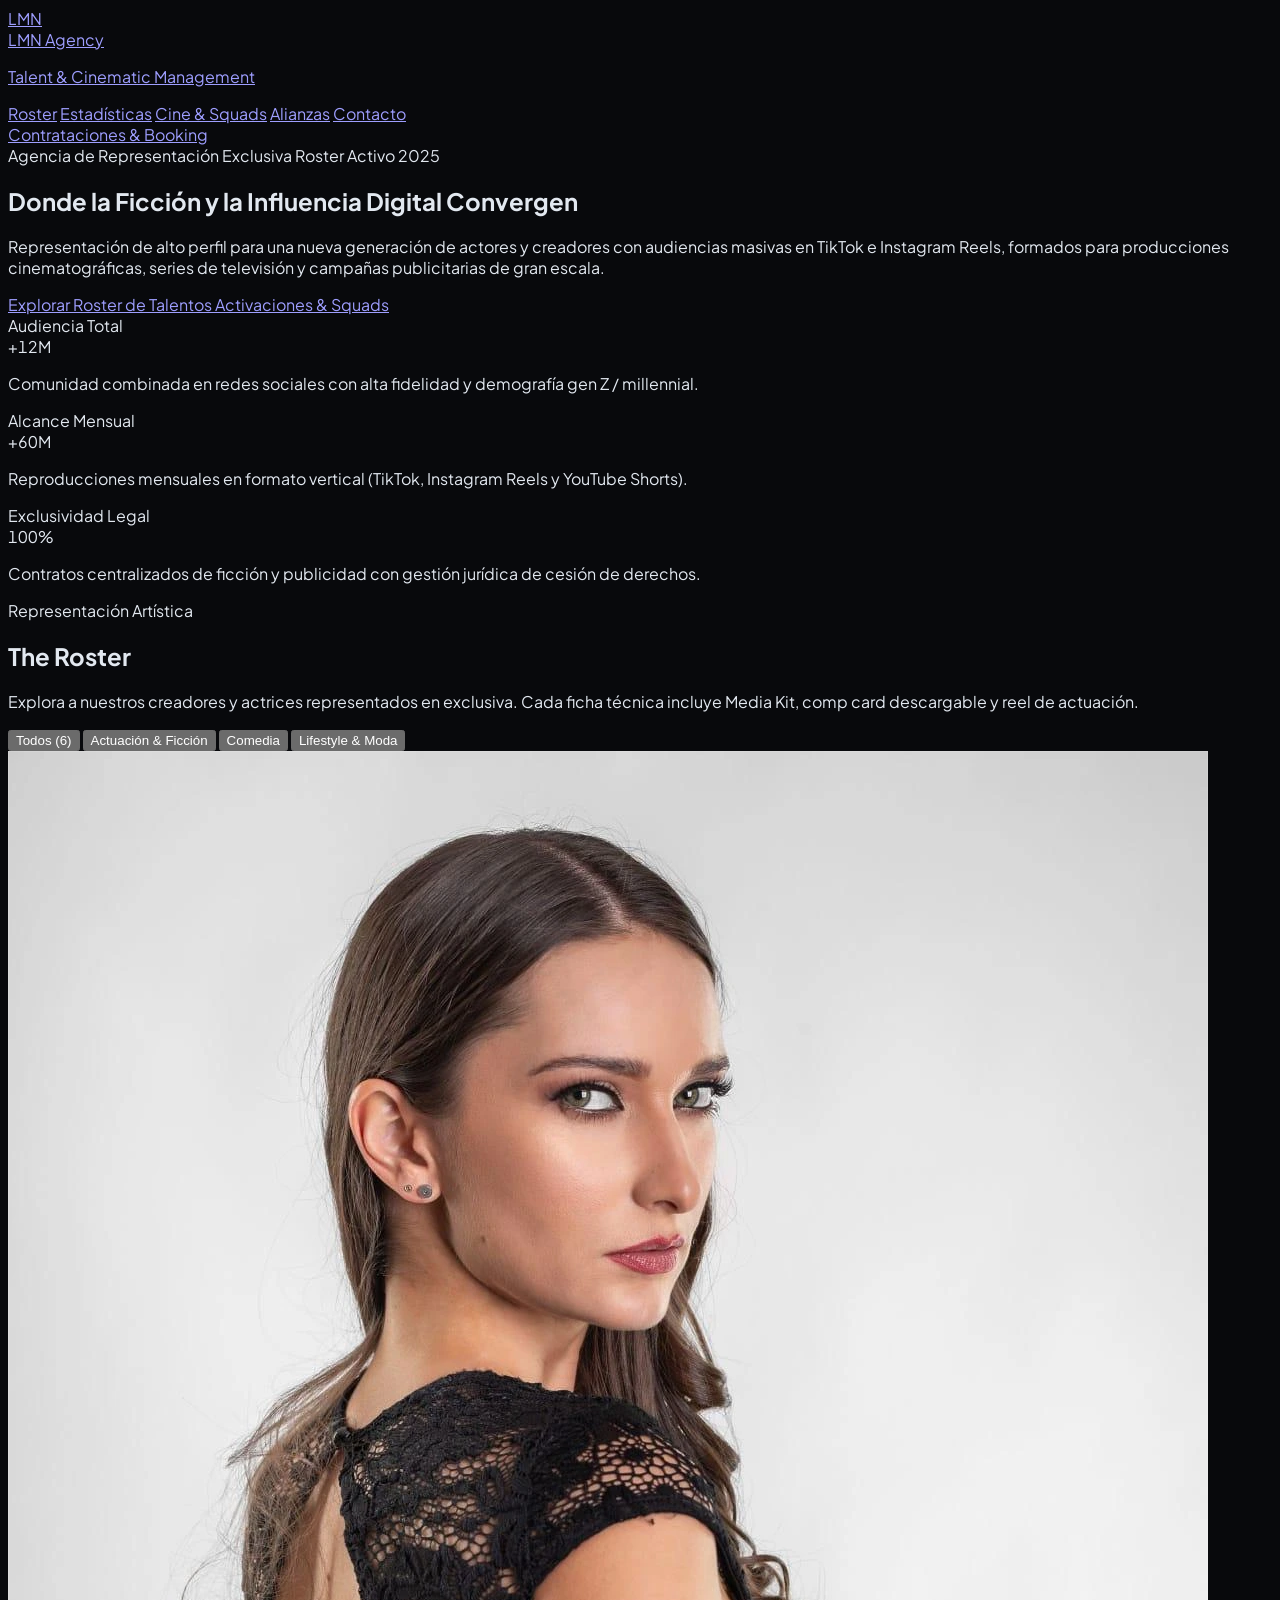
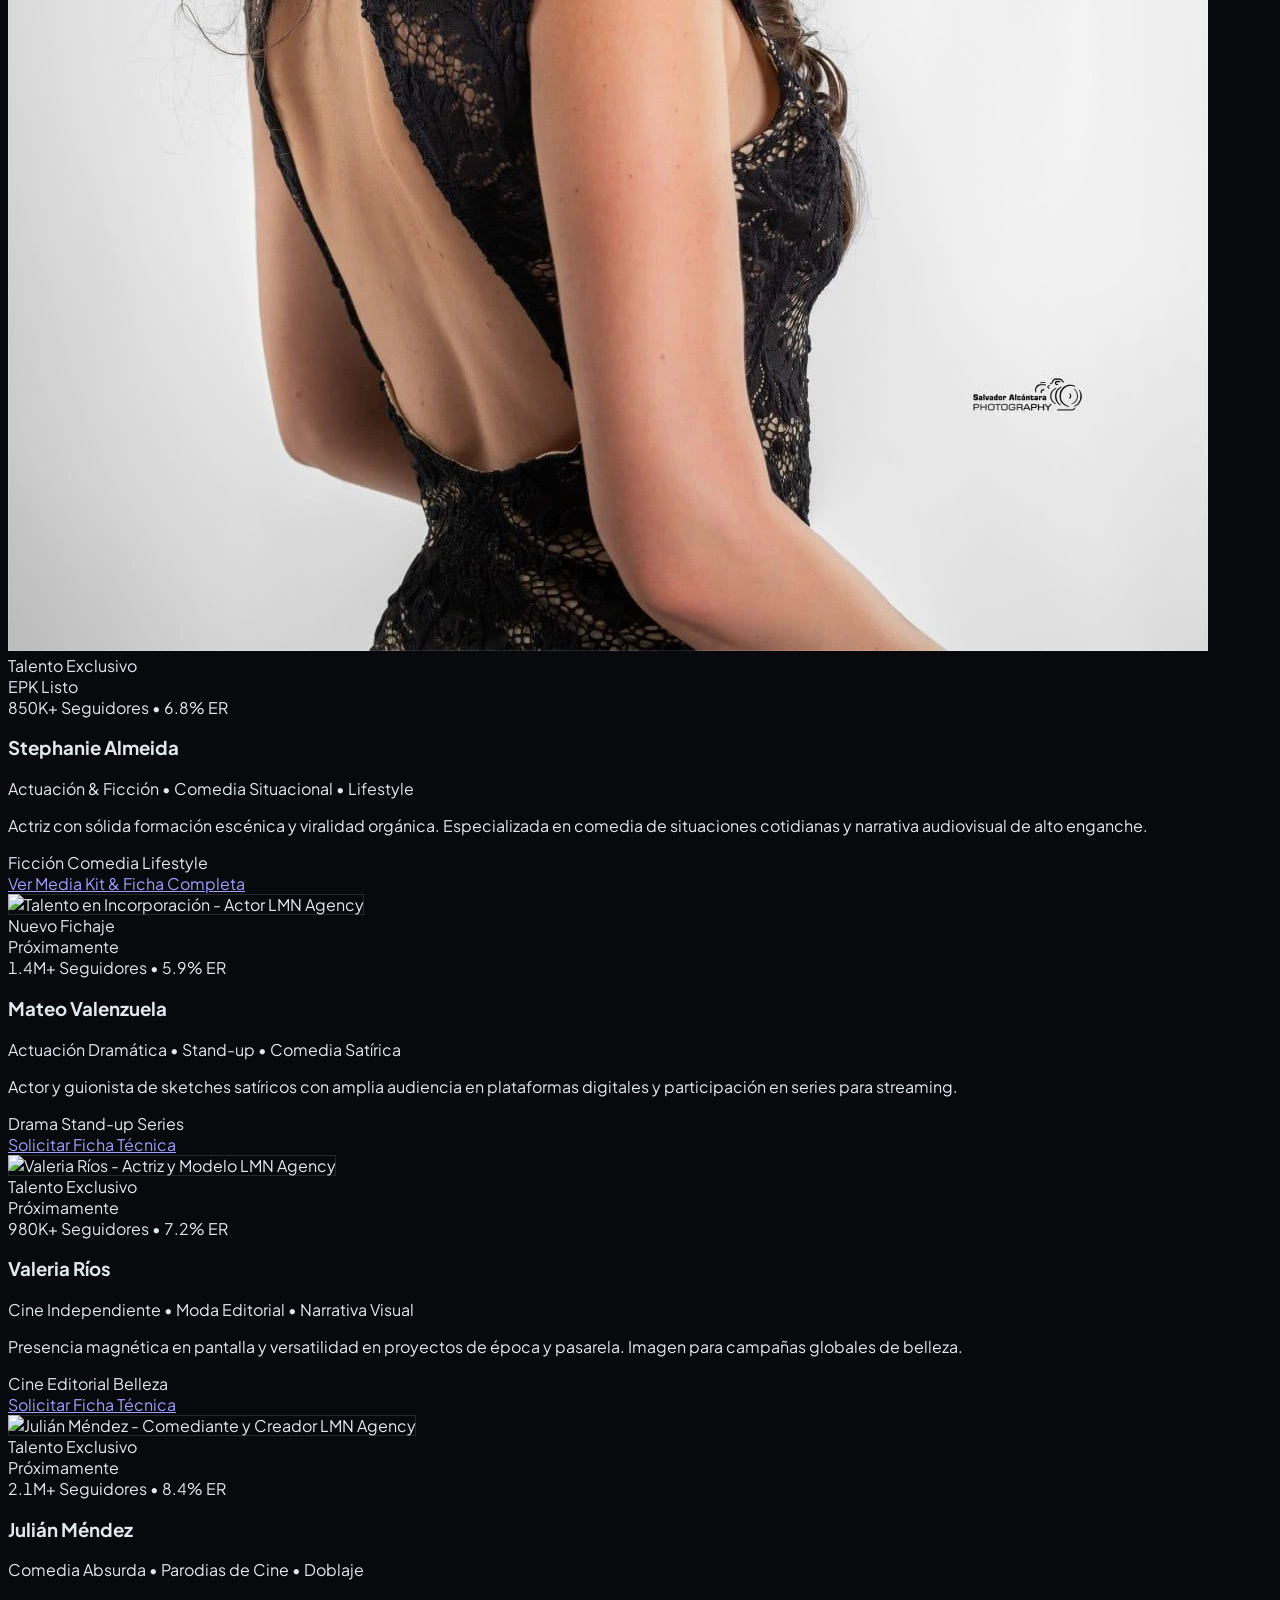
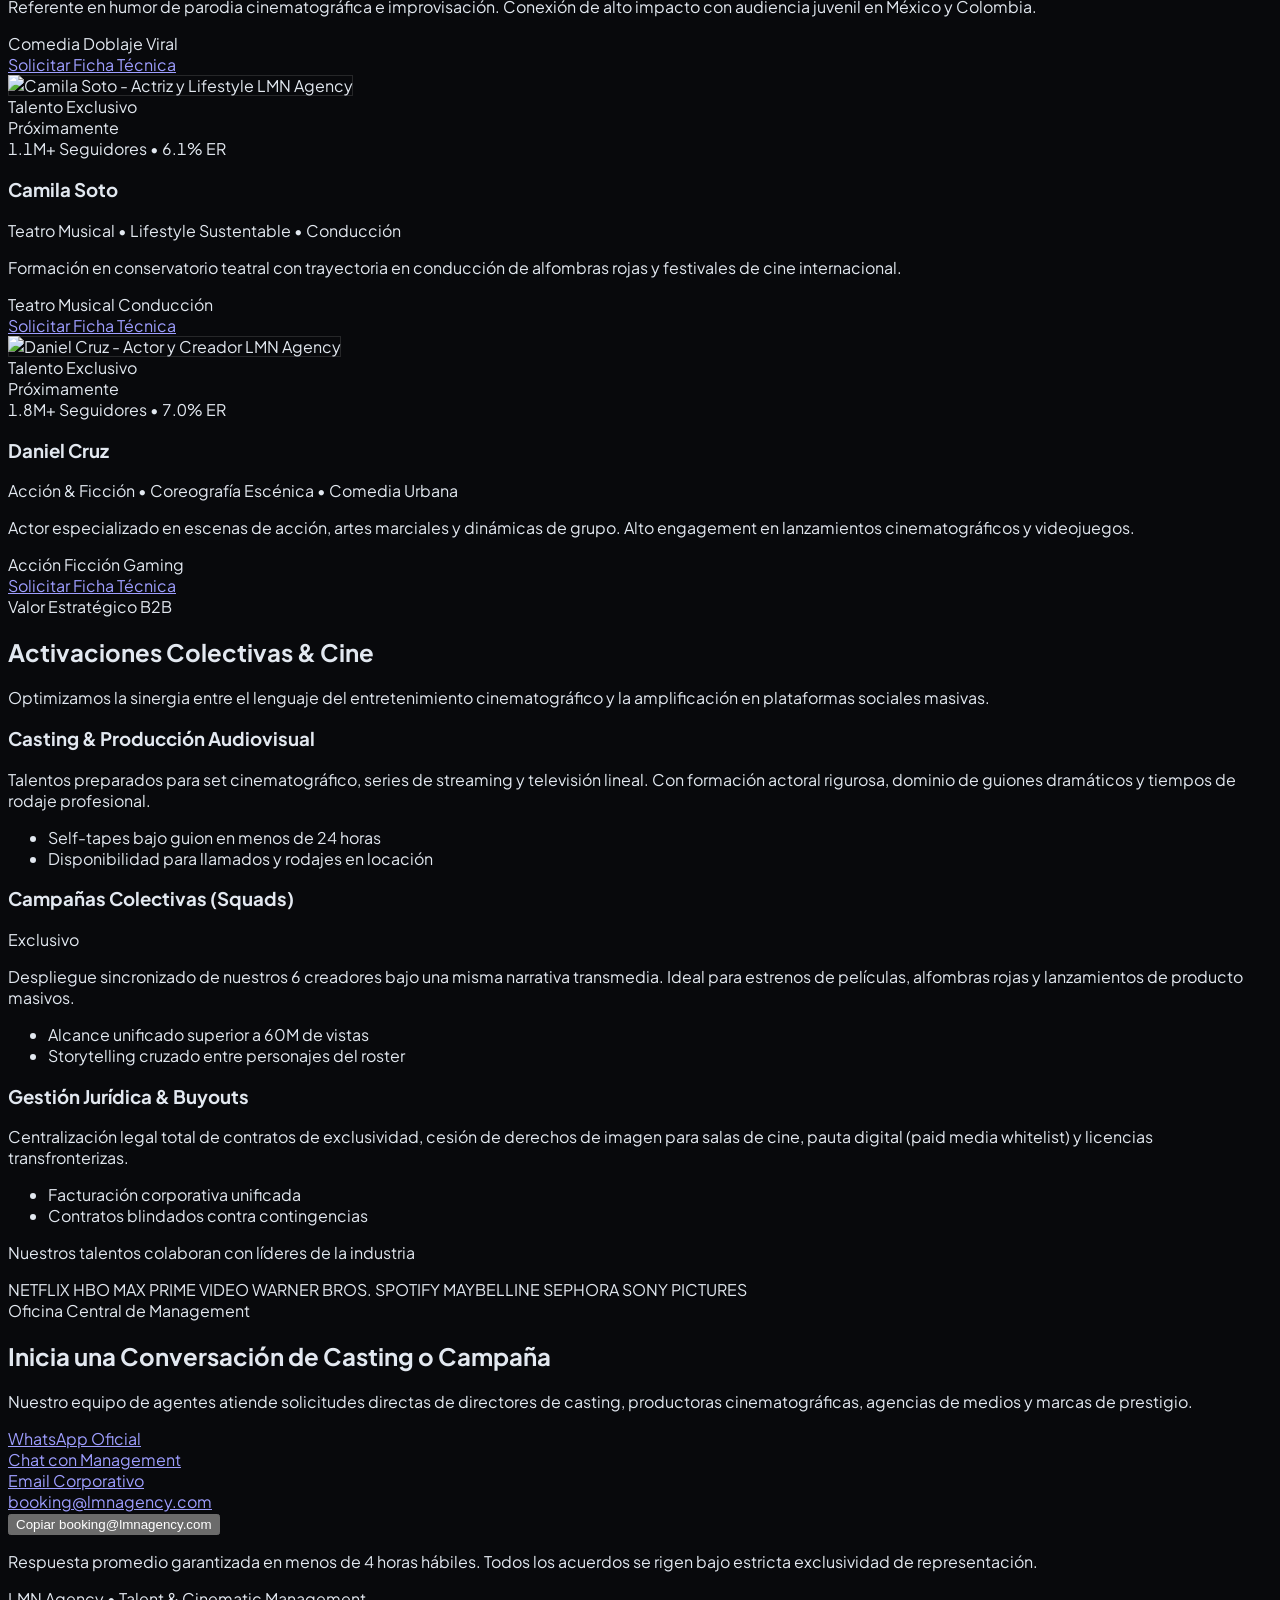
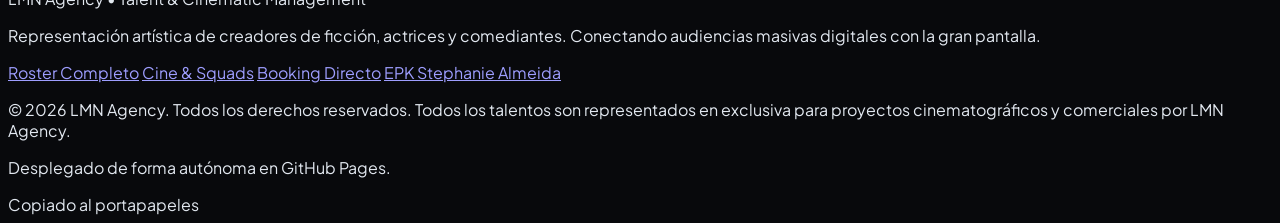
==== commit 8c28a289: "Fi: Imagenes locales, videos por cloudflare" ====
--- a/index.html
+++ b/index.html
@@ -12,7 +12,7 @@
   <meta property="og:type" content="website">
   <meta property="og:title" content="LMN Agency | Talent & Cinematic Management">
   <meta property="og:description" content="Donde la ficción y la influencia digital convergen. Catálogo oficial de talentos exclusivos y activaciones cinematográficas.">
-  <meta property="og:image" content="https://images.unsplash.com/photo-1534528741775-53994a69daeb?auto=format&fit=crop&w=1200&q=80">
+  <meta property="og:image" content="./assets/images/stephanie/Stephanie%20Almeida%20main.webp">
   <meta name="twitter:card" content="summary_large_image">
 
   <!-- Favicon -->
@@ -301,7 +301,7 @@
           <article data-categories="actuacion comedia lifestyle" class="roster-card group relative flex flex-col overflow-hidden rounded-2xl border border-white/10 bg-[#12151E] shadow-xl transition-[transform,border-color,box-shadow] duration-200 hover:-translate-y-1.5 hover:border-amber-500/40 hover:shadow-2xl hover:shadow-amber-950/20">
             <!-- Contenedor Visual Cartelera 3:4 -->
             <div class="relative aspect-[3/4] w-full overflow-hidden bg-zinc-950">
-              <img src="https://images.unsplash.com/photo-1534528741775-53994a69daeb?auto=format&fit=crop&w=1000&q=80"
+              <img src="./assets/images/stephanie/Stephanie%20Almeida%20main.webp"
                    alt="Stephanie Almeida - Actriz y Creadora LMN Agency"
                    loading="eager"
                    class="img-outline h-full w-full object-cover object-center transition-[transform] duration-500 group-hover:scale-105">
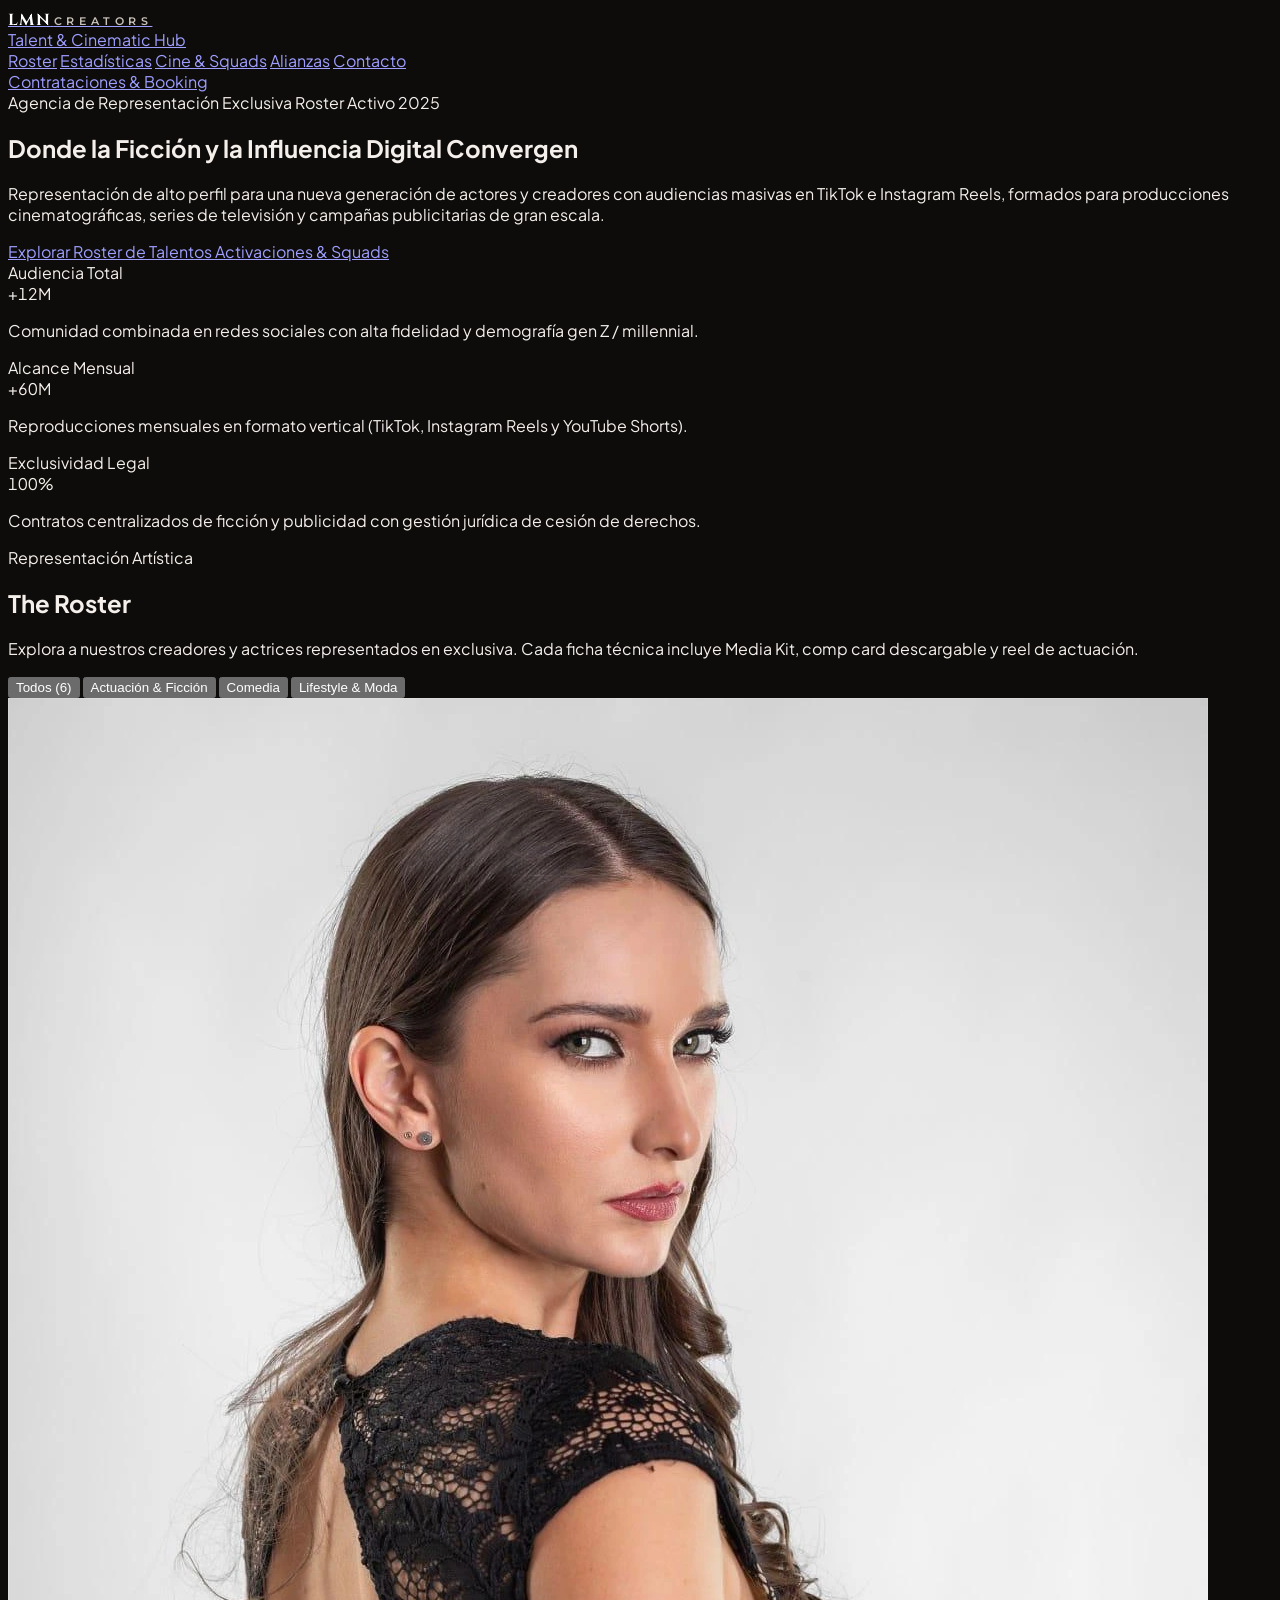
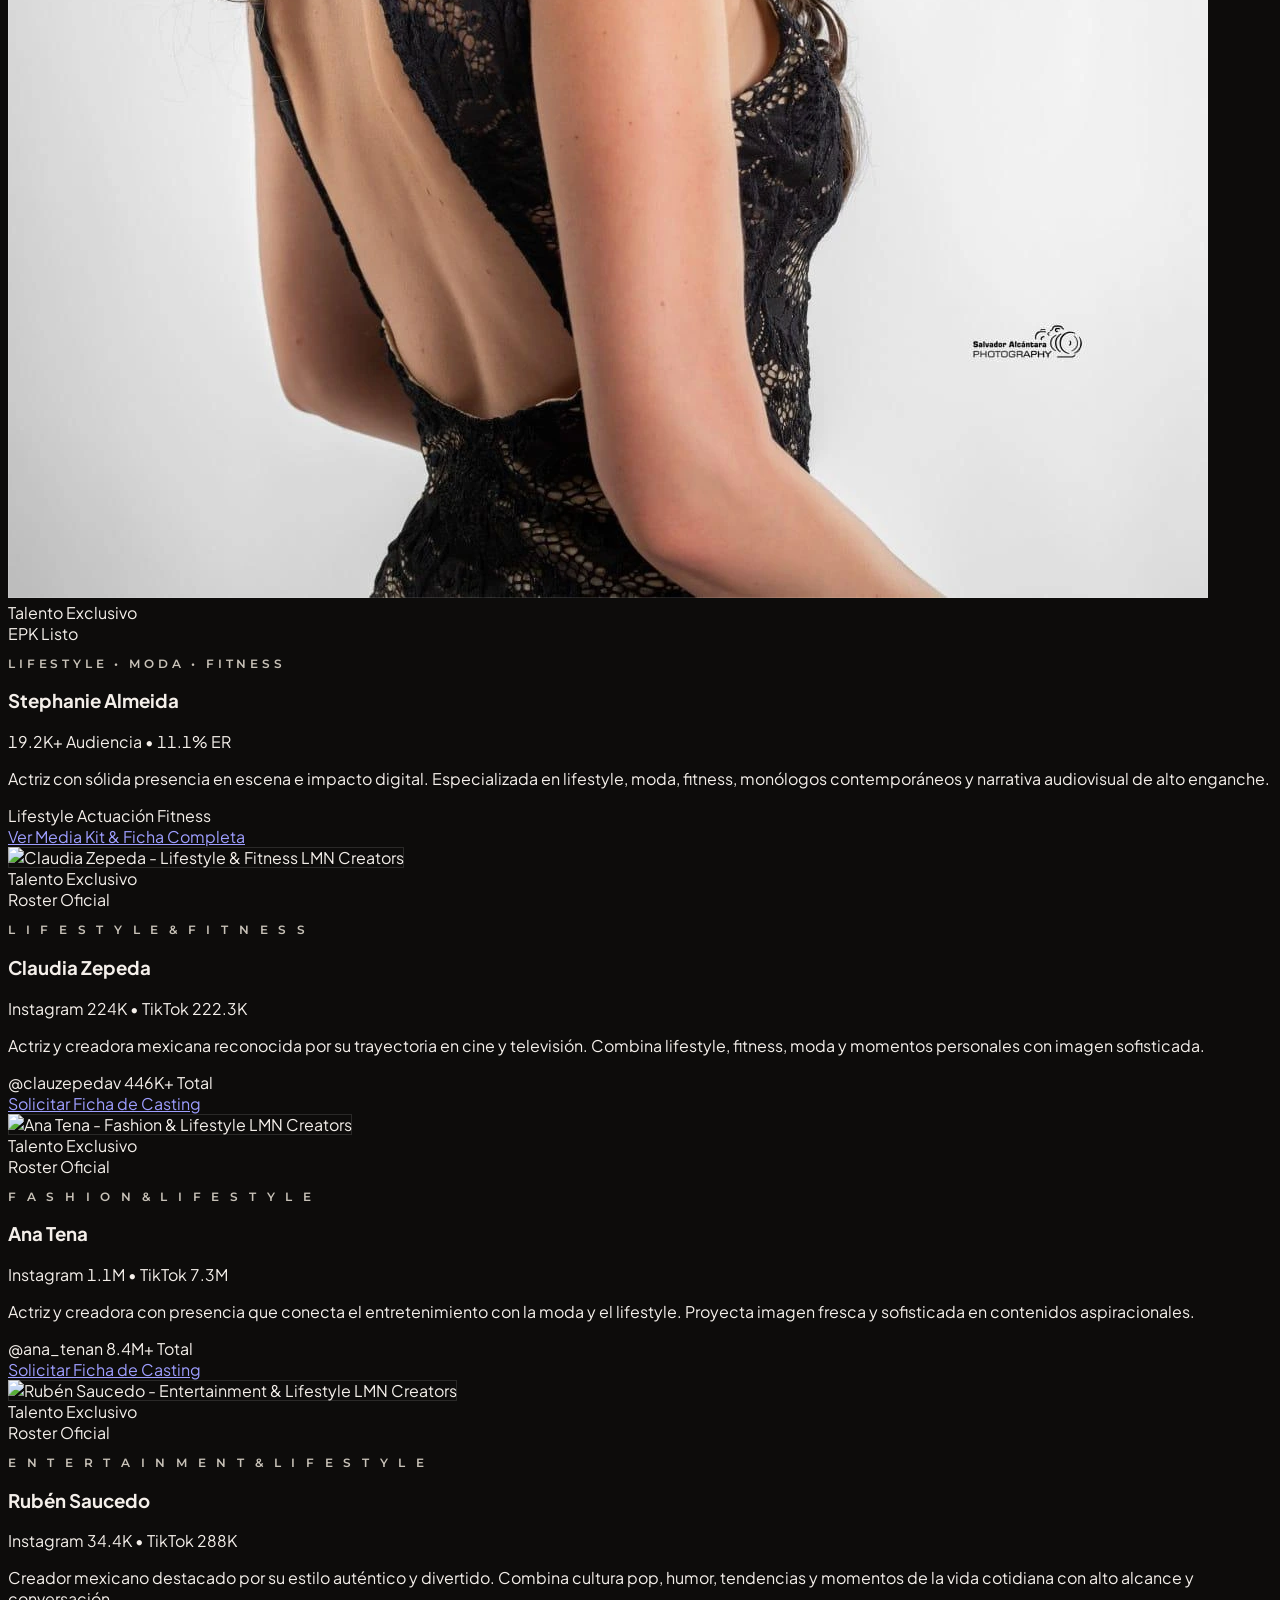
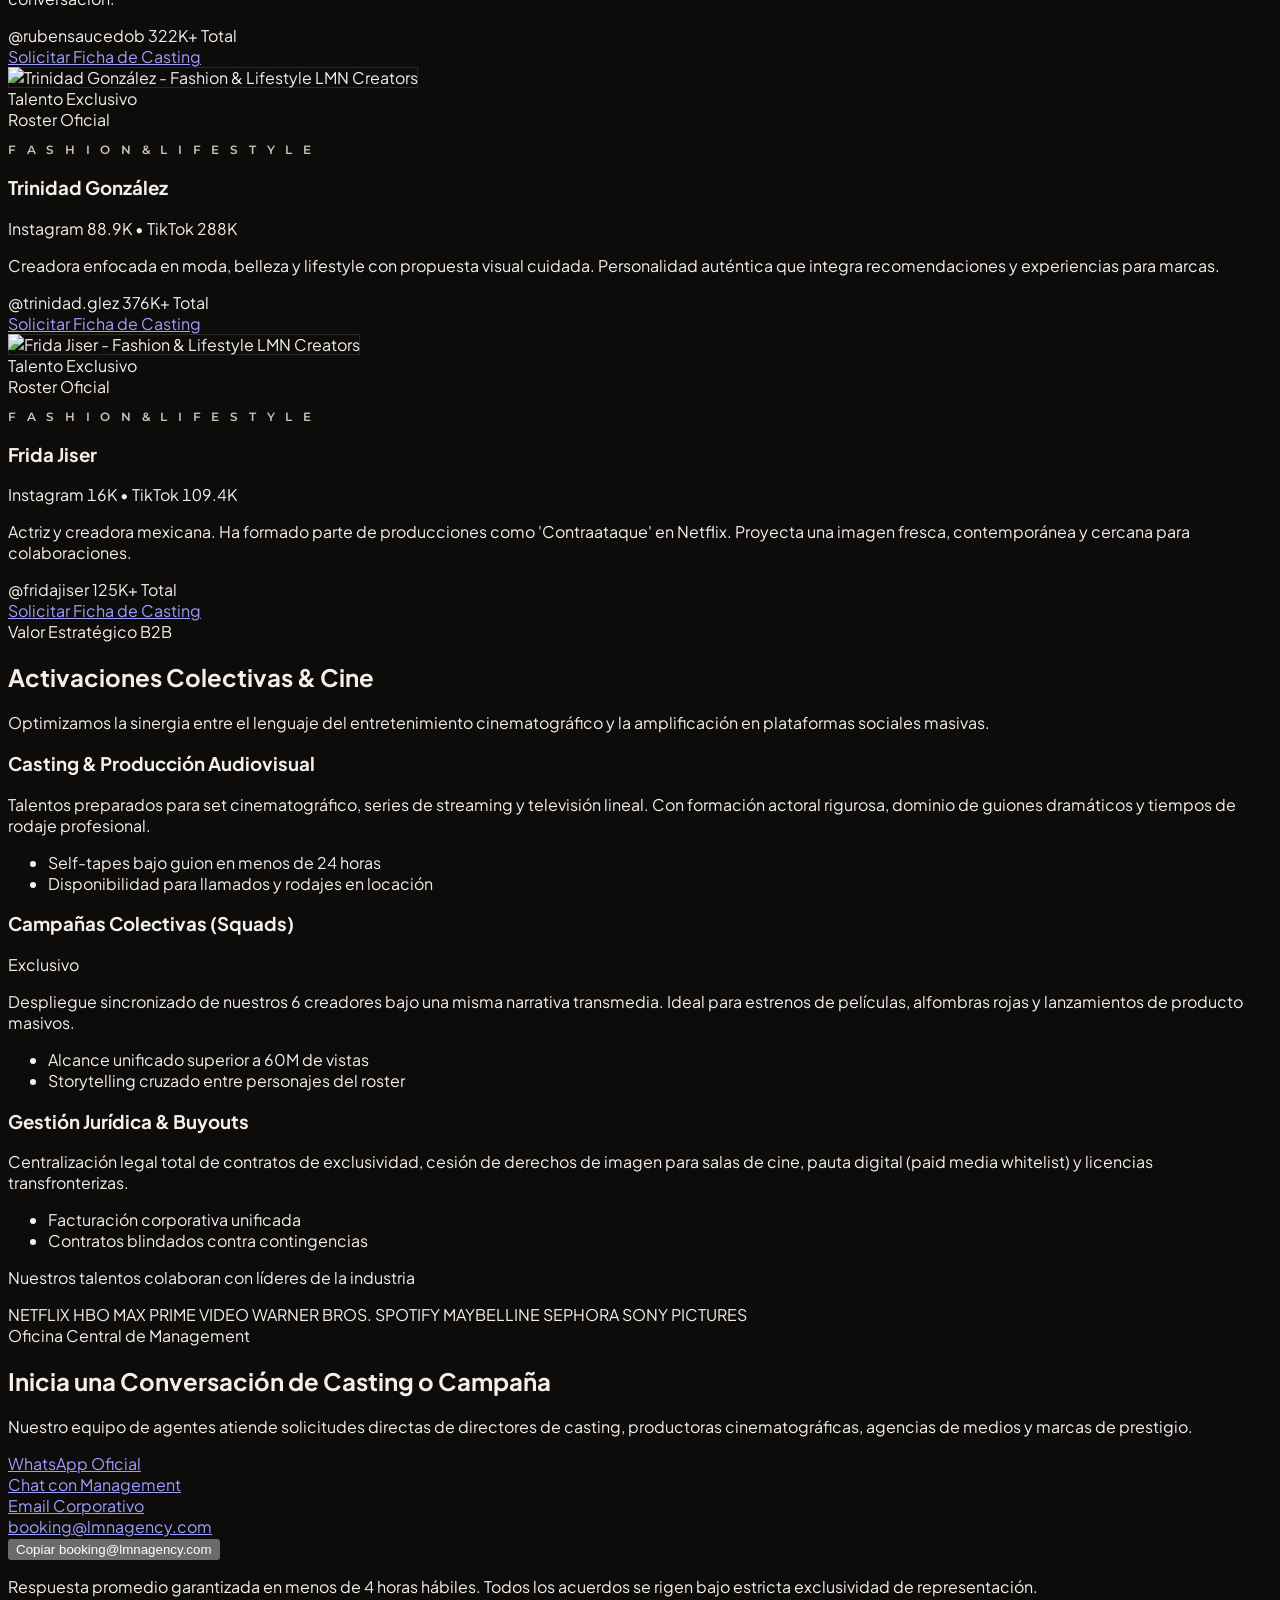
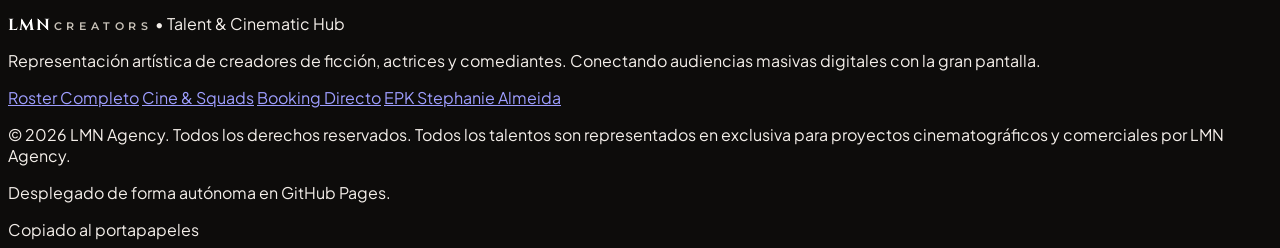
==== commit bd955a85: "Fix: Estilo y sincronización con pdf" ====
--- a/index.html
+++ b/index.html
@@ -18,10 +18,12 @@
   <!-- Favicon -->
   <link rel="icon" href="data:image/svg+xml,<svg xmlns=%22http://www.w3.org/2000/svg%22 viewBox=%220 0 100 100%22><text y=%22.9em%22 font-size=%2290%22>🎬</text></svg>">
 
-  <!-- Google Fonts: Plus Jakarta Sans & Playfair Display -->
+  <!-- Conexión de Fuentes Oficiales (Cinzel, Montserrat, Plus Jakarta Sans) -->
   <link rel="preconnect" href="https://fonts.googleapis.com">
   <link rel="preconnect" href="https://fonts.gstatic.com" crossorigin>
-  <link href="https://fonts.googleapis.com/css2?family=Plus+Jakarta+Sans:ital,wght@0,300;0,400;0,500;0,600;0,700;0,800;1,400&family=Playfair+Display:ital,wght@0,600;0,700;1,400;1,600&display=swap" rel="stylesheet">
+
+  <!-- Hoja de Estilos Externa Oficial (LMN Design System desde assets/css/style.css) -->
+  <link rel="stylesheet" href="./assets/css/style.css">
 
   <!-- Tailwind CSS CDN -->
   <script src="https://cdn.tailwindcss.com"></script>
@@ -29,84 +31,33 @@
   <!-- Lucide Icons CDN -->
   <script src="https://unpkg.com/lucide@latest"></script>
 
-  <!-- Tailwind Configuration -->
+  <!-- Tailwind Configuration sincronizada con Roster LMN.pdf -->
   <script>
     tailwind.config = {
       darkMode: 'class',
       theme: {
         extend: {
           fontFamily: {
-            sans: ['"Plus Jakarta Sans"', 'sans-serif'],
-            serif: ['"Playfair Display"', 'Georgia', 'serif'],
+            sans: ['"Plus Jakarta Sans"', '"Montserrat"', 'sans-serif'],
+            serif: ['"Cinzel"', '"Playfair Display"', 'Georgia', 'serif'],
+            brand: ['"Cinzel"', 'serif'],
+            track: ['"Montserrat"', 'sans-serif']
           },
           colors: {
             brand: {
-              gold: '#D4AF37',
-              goldLight: '#F3E5AB',
-              accent: '#E5A93C',
-              dark: '#08090C',
-              card: '#12151D',
-              surface: '#181C26'
+              gold: '#D6A85B',
+              goldLight: '#F2D8A8',
+              goldDark: '#9E7428',
+              dark: '#0D0C0B',
+              card: '#181614',
+              surface: '#201E1B',
+              sand: '#ECE7DE'
             }
           }
         }
       }
     };
   </script>
-
-  <style>
-    /* Reglas esenciales de UX basadas en skills/skill_ux.md */
-    :root {
-      color-scheme: dark;
-    }
-
-    body {
-      background-color: #08090C;
-      color: #E2E8F0;
-      font-family: 'Plus Jakarta Sans', sans-serif;
-      text-rendering: optimizeLegibility;
-      -webkit-font-smoothing: antialiased;
-    }
-
-    /* Enfoque accesible visible (Regla: Visible Focus Rings de skill_ux.md) */
-    a:focus-visible,
-    button:focus-visible,
-    input:focus-visible {
-      outline: 2px solid #E5A93C !important;
-      outline-offset: 2px !important;
-    }
-
-    /* Outlines puros para imágenes (Regla Image Outlines: pure white 10% en dark mode de skill_ux.md) */
-    .img-outline {
-      outline: 1px solid oklch(1 0 0 / 0.12);
-      outline-offset: -1px;
-    }
-
-    /* Tabular numbers para métricas (Regla Typography #7: Tabular Numbers de skill_ux.md) */
-    .tabular-numbers {
-      font-variant-numeric: tabular-nums;
-    }
-
-    /* Efecto Scale on Press sutil de skill_ux.md (scale 0.96 exacto con transición explícita) */
-    .btn-press {
-      transition-property: transform, background-color, border-color, box-shadow, opacity, color;
-      transition-duration: 150ms;
-      transition-timing-function: ease-out;
-    }
-    .btn-press:active {
-      transform: scale(0.96);
-    }
-
-    /* Respeto a prefers-reduced-motion de skill_ux.md */
-    @media (prefers-reduced-motion: reduce) {
-      *, ::before, ::after {
-        animation-duration: 0.01ms !important;
-        animation-iteration-count: 1 !important;
-        transition-duration: 0.01ms !important;
-        scroll-behavior: auto !important;
-      }
-    }
-  </style>
 </head>
 <body class="min-h-screen selection:bg-amber-500/30 selection:text-amber-200">
 
@@ -116,19 +67,14 @@
   <header class="sticky top-0 z-40 w-full border-b border-white/10 bg-[#08090C]/90 backdrop-blur-xl transition-[background-color] duration-200">
     <div class="mx-auto flex max-w-7xl items-center justify-between px-4 py-3.5 sm:px-6 md:py-4">
       
-      <!-- Logotipo & Identidad de Agencia -->
-      <a href="#hero" class="group flex items-center gap-3">
-        <div class="flex size-10 items-center justify-center rounded-xl border border-amber-500/30 bg-gradient-to-br from-amber-500/20 to-amber-600/5 text-amber-300 shadow-md transition-[border-color,transform] duration-200 group-hover:scale-105 group-hover:border-amber-400">
-          <span class="font-serif text-lg font-black tracking-wider">LMN</span>
-        </div>
-        <div>
-          <span class="font-serif text-base sm:text-lg font-bold tracking-tight text-white group-hover:text-amber-300 transition-[color] duration-150">
-            LMN Agency
-          </span>
-          <p class="text-[10px] sm:text-[11px] font-medium uppercase tracking-widest text-zinc-400">
-            Talent & Cinematic Management
-          </p>
-        </div>
+      <!-- Logotipo & Identidad Oficial LMN CREATORS (Roster LMN.pdf) -->
+      <a href="#hero" class="group flex items-center gap-3.5">
+        <div class="flex flex-col">
+          <span class="lmn-brand-mark text-2xl font-bold tracking-widest text-white group-hover:text-amber-300 transition-[color] duration-150">LMN</span>
+          <span class="lmn-brand-subtitle text-[9px] -mt-0.5 text-zinc-400">CREATORS</span>
+        </div>
+        <div class="hidden h-5 w-px bg-white/15 sm:block" aria-hidden="true"></div>
+        <span class="hidden text-[10px] font-medium uppercase tracking-widest text-zinc-400 sm:inline-block">Talent & Cinematic Hub</span>
       </a>
 
       <!-- Menú de Salto / Navegación Desktop -->
@@ -298,7 +244,7 @@
           <!-- ======================================================= -->
           <!-- TALENTO 1 (ACTIVA): STEPHANIE ALMEIDA                   -->
           <!-- ======================================================= -->
-          <article data-categories="actuacion comedia lifestyle" class="roster-card group relative flex flex-col overflow-hidden rounded-2xl border border-white/10 bg-[#12151E] shadow-xl transition-[transform,border-color,box-shadow] duration-200 hover:-translate-y-1.5 hover:border-amber-500/40 hover:shadow-2xl hover:shadow-amber-950/20">
+          <article data-categories="actuacion lifestyle" class="roster-card group relative flex flex-col overflow-hidden rounded-2xl border border-white/10 bg-[#141210] shadow-xl transition-[transform,border-color,box-shadow] duration-200 hover:-translate-y-1.5 hover:border-amber-500/40 hover:shadow-2xl hover:shadow-amber-950/20">
             <!-- Contenedor Visual Cartelera 3:4 -->
             <div class="relative aspect-[3/4] w-full overflow-hidden bg-zinc-950">
               <img src="./assets/images/stephanie/Stephanie%20Almeida%20main.webp"
@@ -307,47 +253,47 @@
                    class="img-outline h-full w-full object-cover object-center transition-[transform] duration-500 group-hover:scale-105">
               
               <!-- Gradiente de fondo para contraste óptimo -->
-              <div class="pointer-events-none absolute inset-0 bg-gradient-to-t from-zinc-950 via-zinc-950/20 to-transparent"></div>
+              <div class="pointer-events-none absolute inset-0 bg-gradient-to-t from-zinc-950 via-zinc-950/30 to-transparent"></div>
 
               <!-- Badge Exclusivo LMN Agency -->
-              <div class="absolute top-3.5 left-3.5 flex items-center gap-1.5 rounded-full border border-amber-500/30 bg-black/70 px-3 py-1 text-[11px] font-semibold text-amber-300 backdrop-blur-md">
+              <div class="absolute top-3.5 left-3.5 flex items-center gap-1.5 rounded-full border border-amber-500/30 bg-black/75 px-3 py-1 text-[11px] font-semibold text-amber-300 backdrop-blur-md">
                 <i data-lucide="shield-check" class="size-3 text-amber-400" aria-hidden="true"></i>
                 <span>Talento Exclusivo</span>
               </div>
 
               <!-- Badge de Estatus / Ficha Activa -->
-              <div class="absolute top-3.5 right-3.5 flex items-center gap-1.5 rounded-full border border-emerald-500/30 bg-black/70 px-2.5 py-1 text-[11px] font-semibold text-emerald-300 backdrop-blur-md">
+              <div class="absolute top-3.5 right-3.5 flex items-center gap-1.5 rounded-full border border-emerald-500/30 bg-black/75 px-2.5 py-1 text-[11px] font-semibold text-emerald-300 backdrop-blur-md">
                 <span class="size-1.5 rounded-full bg-emerald-400 animate-pulse"></span>
                 <span>EPK Listo</span>
               </div>
 
               <!-- Datos de Impacto Sobreimpresos Inferiores -->
               <div class="absolute bottom-4 left-4 right-4 space-y-1">
-                <div class="flex items-center gap-2 text-xs font-semibold text-amber-300">
-                  <span class="tabular-numbers">850K+ Seguidores</span>
-                  <span>•</span>
-                  <span class="tabular-numbers">6.8% ER</span>
-                </div>
+                <p class="lmn-category-track text-[10px] text-amber-300">
+                  LIFESTYLE • MODA • FITNESS
+                </p>
                 <h3 class="font-serif text-2xl font-bold text-white tracking-tight">
                   Stephanie Almeida
                 </h3>
-                <p class="text-xs text-zinc-300 line-clamp-1">
-                  Actuación & Ficción • Comedia Situacional • Lifestyle
-                </p>
+                <div class="flex items-center gap-2 text-xs font-semibold text-zinc-300 pt-0.5">
+                  <span class="tabular-numbers">19.2K+ Audiencia</span>
+                  <span>•</span>
+                  <span class="tabular-numbers text-emerald-400">11.1% ER</span>
+                </div>
               </div>
             </div>
 
             <!-- Cuerpo de la Tarjeta con Detalles y Acceso al Media Kit -->
-            <div class="flex flex-1 flex-col justify-between p-5 space-y-4 bg-[#141824]/90">
+            <div class="flex flex-1 flex-col justify-between p-5 space-y-4 bg-[#181614]/90">
               <p class="text-xs text-zinc-400 line-clamp-2 leading-relaxed">
-                Actriz con sólida formación escénica y viralidad orgánica. Especializada en comedia de situaciones cotidianas y narrativa audiovisual de alto enganche.
+                Actriz con sólida presencia en escena e impacto digital. Especializada en lifestyle, moda, fitness, monólogos contemporáneos y narrativa audiovisual de alto enganche.
               </p>
 
               <!-- Tags de Nichos -->
               <div class="flex flex-wrap gap-1.5">
-                <span class="rounded bg-white/5 px-2 py-0.5 text-[10px] font-medium text-zinc-300 border border-white/5">Ficción</span>
-                <span class="rounded bg-white/5 px-2 py-0.5 text-[10px] font-medium text-zinc-300 border border-white/5">Comedia</span>
                 <span class="rounded bg-white/5 px-2 py-0.5 text-[10px] font-medium text-zinc-300 border border-white/5">Lifestyle</span>
+                <span class="rounded bg-white/5 px-2 py-0.5 text-[10px] font-medium text-zinc-300 border border-white/5">Actuación</span>
+                <span class="rounded bg-white/5 px-2 py-0.5 text-[10px] font-medium text-zinc-300 border border-white/5">Fitness</span>
               </div>
 
               <!-- Enlace Relativo Oficial a su EPK / Media Kit -->
@@ -364,59 +310,56 @@
 
 
           <!-- ======================================================= -->
-          <!-- TALENTO 2: PLANTILLA LISTA (CREADOR 2)                   -->
-          <!-- Ruta prevista: ./talents/creador-2/index.html           -->
-          <!-- ======================================================= -->
-          <article data-categories="actuacion comedia" class="roster-card group relative flex flex-col overflow-hidden rounded-2xl border border-white/10 bg-[#12151E] shadow-xl transition-[transform,border-color,box-shadow] duration-200 hover:-translate-y-1.5 hover:border-amber-500/40 hover:shadow-2xl">
+          <!-- TALENTO 2: CLAUDIA ZEPEDA (Roster LMN.pdf - Página 2)    -->
+          <!-- ======================================================= -->
+          <article data-categories="actuacion lifestyle" class="roster-card group relative flex flex-col overflow-hidden rounded-2xl border border-white/10 bg-[#141210] shadow-xl transition-[transform,border-color,box-shadow] duration-200 hover:-translate-y-1.5 hover:border-amber-500/40 hover:shadow-2xl">
             <div class="relative aspect-[3/4] w-full overflow-hidden bg-zinc-950">
-              <img src="https://images.unsplash.com/photo-1507003211169-0a1dd7228f2d?auto=format&fit=crop&w=1000&q=80"
-                   alt="Talento en Incorporación - Actor LMN Agency"
+              <img src="https://images.unsplash.com/photo-1534528741775-53994a69daeb?auto=format&fit=crop&w=1000&q=80"
+                   alt="Claudia Zepeda - Lifestyle & Fitness LMN Creators"
                    loading="lazy"
                    class="img-outline h-full w-full object-cover object-center transition-[transform] duration-500 group-hover:scale-105">
               
-              <div class="pointer-events-none absolute inset-0 bg-gradient-to-t from-zinc-950 via-zinc-950/20 to-transparent"></div>
-
-              <div class="absolute top-3.5 left-3.5 flex items-center gap-1.5 rounded-full border border-amber-500/30 bg-black/70 px-3 py-1 text-[11px] font-semibold text-amber-300 backdrop-blur-md">
-                <i data-lucide="sparkles" class="size-3 text-amber-400" aria-hidden="true"></i>
-                <span>Nuevo Fichaje</span>
-              </div>
-
-              <div class="absolute top-3.5 right-3.5 flex items-center gap-1.5 rounded-full border border-white/15 bg-black/70 px-2.5 py-1 text-[11px] font-semibold text-zinc-300 backdrop-blur-md">
-                <span>Próximamente</span>
+              <div class="pointer-events-none absolute inset-0 bg-gradient-to-t from-zinc-950 via-zinc-950/30 to-transparent"></div>
+
+              <div class="absolute top-3.5 left-3.5 flex items-center gap-1.5 rounded-full border border-amber-500/30 bg-black/75 px-3 py-1 text-[11px] font-semibold text-amber-300 backdrop-blur-md">
+                <i data-lucide="shield-check" class="size-3 text-amber-400" aria-hidden="true"></i>
+                <span>Talento Exclusivo</span>
+              </div>
+
+              <div class="absolute top-3.5 right-3.5 flex items-center gap-1.5 rounded-full border border-white/15 bg-black/75 px-2.5 py-1 text-[11px] font-semibold text-zinc-300 backdrop-blur-md">
+                <span>Roster Oficial</span>
               </div>
 
               <div class="absolute bottom-4 left-4 right-4 space-y-1">
-                <div class="flex items-center gap-2 text-xs font-semibold text-amber-300">
-                  <span class="tabular-numbers">1.4M+ Seguidores</span>
+                <p class="lmn-category-track text-[10px] text-amber-300">
+                  L I F E S T Y L E   &   F I T N E S S
+                </p>
+                <h3 class="font-serif text-2xl font-bold text-white tracking-tight">
+                  Claudia Zepeda
+                </h3>
+                <div class="flex items-center gap-2 text-xs font-semibold text-zinc-300 pt-0.5">
+                  <span class="tabular-numbers">Instagram 224K</span>
                   <span>•</span>
-                  <span class="tabular-numbers">5.9% ER</span>
+                  <span class="tabular-numbers">TikTok 222.3K</span>
                 </div>
-                <h3 class="font-serif text-2xl font-bold text-white tracking-tight">
-                  Mateo Valenzuela
-                </h3>
-                <p class="text-xs text-zinc-300 line-clamp-1">
-                  Actuación Dramática • Stand-up • Comedia Satírica
-                </p>
-              </div>
-            </div>
-
-            <div class="flex flex-1 flex-col justify-between p-5 space-y-4 bg-[#141824]/90">
+              </div>
+            </div>
+
+            <div class="flex flex-1 flex-col justify-between p-5 space-y-4 bg-[#181614]/90">
               <p class="text-xs text-zinc-400 line-clamp-2 leading-relaxed">
-                Actor y guionista de sketches satíricos con amplia audiencia en plataformas digitales y participación en series para streaming.
+                Actriz y creadora mexicana reconocida por su trayectoria en cine y televisión. Combina lifestyle, fitness, moda y momentos personales con imagen sofisticada.
               </p>
 
-              <div class="flex flex-wrap gap-1.5">
-                <span class="rounded bg-white/5 px-2 py-0.5 text-[10px] font-medium text-zinc-300 border border-white/5">Drama</span>
-                <span class="rounded bg-white/5 px-2 py-0.5 text-[10px] font-medium text-zinc-300 border border-white/5">Stand-up</span>
-                <span class="rounded bg-white/5 px-2 py-0.5 text-[10px] font-medium text-zinc-300 border border-white/5">Series</span>
-              </div>
-
-              <!-- Enlace listo para conectar al duplicar la plantilla -->
+              <div class="flex items-center justify-between text-xs text-zinc-300 rounded-lg border border-white/10 bg-white/[0.03] px-3 py-1.5">
+                <span class="text-zinc-400">@clauzepedav</span>
+                <span class="text-amber-400 font-semibold">446K+ Total</span>
+              </div>
+
               <div class="pt-2 border-t border-white/5">
-                <!-- REEMPLAZAR href por ./talents/mateo-valenzuela-creador-2/index.html cuando la carpeta esté creada -->
-                <a href="mailto:booking@lmnagency.com?subject=Consulta%20sobre%20Mateo%20Valenzuela"
+                <!-- REEMPLAZAR por ./talents/claudia-zepeda/index.html cuando la carpeta esté creada -->
+                <a href="mailto:booking@lmnagency.com?subject=Propuesta%20de%20Booking%20-%20Claudia%20Zepeda"
                    class="btn-press flex w-full items-center justify-center gap-2 rounded-xl border border-white/15 bg-white/5 px-4 py-2.5 text-xs font-semibold text-zinc-200 hover:bg-white/10 hover:text-white">
-                  <span>Solicitar Ficha Técnica</span>
+                  <span>Solicitar Ficha de Casting</span>
                   <i data-lucide="mail" class="size-3.5 text-amber-400" aria-hidden="true"></i>
                 </a>
               </div>
@@ -425,58 +368,56 @@
 
 
           <!-- ======================================================= -->
-          <!-- TALENTO 3: PLANTILLA LISTA (CREADOR 3)                   -->
-          <!-- Ruta prevista: ./talents/creador-3/index.html           -->
-          <!-- ======================================================= -->
-          <article data-categories="actuacion lifestyle" class="roster-card group relative flex flex-col overflow-hidden rounded-2xl border border-white/10 bg-[#12151E] shadow-xl transition-[transform,border-color,box-shadow] duration-200 hover:-translate-y-1.5 hover:border-amber-500/40 hover:shadow-2xl">
+          <!-- TALENTO 3: ANA TENA (Roster LMN.pdf - Página 5)          -->
+          <!-- ======================================================= -->
+          <article data-categories="actuacion lifestyle" class="roster-card group relative flex flex-col overflow-hidden rounded-2xl border border-white/10 bg-[#141210] shadow-xl transition-[transform,border-color,box-shadow] duration-200 hover:-translate-y-1.5 hover:border-amber-500/40 hover:shadow-2xl">
             <div class="relative aspect-[3/4] w-full overflow-hidden bg-zinc-950">
               <img src="https://images.unsplash.com/photo-1524504388940-b1c1722653e1?auto=format&fit=crop&w=1000&q=80"
-                   alt="Valeria Ríos - Actriz y Modelo LMN Agency"
+                   alt="Ana Tena - Fashion & Lifestyle LMN Creators"
                    loading="lazy"
                    class="img-outline h-full w-full object-cover object-center transition-[transform] duration-500 group-hover:scale-105">
               
-              <div class="pointer-events-none absolute inset-0 bg-gradient-to-t from-zinc-950 via-zinc-950/20 to-transparent"></div>
-
-              <div class="absolute top-3.5 left-3.5 flex items-center gap-1.5 rounded-full border border-amber-500/30 bg-black/70 px-3 py-1 text-[11px] font-semibold text-amber-300 backdrop-blur-md">
+              <div class="pointer-events-none absolute inset-0 bg-gradient-to-t from-zinc-950 via-zinc-950/30 to-transparent"></div>
+
+              <div class="absolute top-3.5 left-3.5 flex items-center gap-1.5 rounded-full border border-amber-500/30 bg-black/75 px-3 py-1 text-[11px] font-semibold text-amber-300 backdrop-blur-md">
                 <i data-lucide="shield-check" class="size-3 text-amber-400" aria-hidden="true"></i>
                 <span>Talento Exclusivo</span>
               </div>
 
-              <div class="absolute top-3.5 right-3.5 flex items-center gap-1.5 rounded-full border border-white/15 bg-black/70 px-2.5 py-1 text-[11px] font-semibold text-zinc-300 backdrop-blur-md">
-                <span>Próximamente</span>
+              <div class="absolute top-3.5 right-3.5 flex items-center gap-1.5 rounded-full border border-white/15 bg-black/75 px-2.5 py-1 text-[11px] font-semibold text-zinc-300 backdrop-blur-md">
+                <span>Roster Oficial</span>
               </div>
 
               <div class="absolute bottom-4 left-4 right-4 space-y-1">
-                <div class="flex items-center gap-2 text-xs font-semibold text-amber-300">
-                  <span class="tabular-numbers">980K+ Seguidores</span>
+                <p class="lmn-category-track text-[10px] text-amber-300">
+                  F A S H I O N   &   L I F E S T Y L E
+                </p>
+                <h3 class="font-serif text-2xl font-bold text-white tracking-tight">
+                  Ana Tena
+                </h3>
+                <div class="flex items-center gap-2 text-xs font-semibold text-zinc-300 pt-0.5">
+                  <span class="tabular-numbers">Instagram 1.1M</span>
                   <span>•</span>
-                  <span class="tabular-numbers">7.2% ER</span>
+                  <span class="tabular-numbers">TikTok 7.3M</span>
                 </div>
-                <h3 class="font-serif text-2xl font-bold text-white tracking-tight">
-                  Valeria Ríos
-                </h3>
-                <p class="text-xs text-zinc-300 line-clamp-1">
-                  Cine Independiente • Moda Editorial • Narrativa Visual
-                </p>
-              </div>
-            </div>
-
-            <div class="flex flex-1 flex-col justify-between p-5 space-y-4 bg-[#141824]/90">
+              </div>
+            </div>
+
+            <div class="flex flex-1 flex-col justify-between p-5 space-y-4 bg-[#181614]/90">
               <p class="text-xs text-zinc-400 line-clamp-2 leading-relaxed">
-                Presencia magnética en pantalla y versatilidad en proyectos de época y pasarela. Imagen para campañas globales de belleza.
+                Actriz y creadora con presencia que conecta el entretenimiento con la moda y el lifestyle. Proyecta imagen fresca y sofisticada en contenidos aspiracionales.
               </p>
 
-              <div class="flex flex-wrap gap-1.5">
-                <span class="rounded bg-white/5 px-2 py-0.5 text-[10px] font-medium text-zinc-300 border border-white/5">Cine</span>
-                <span class="rounded bg-white/5 px-2 py-0.5 text-[10px] font-medium text-zinc-300 border border-white/5">Editorial</span>
-                <span class="rounded bg-white/5 px-2 py-0.5 text-[10px] font-medium text-zinc-300 border border-white/5">Belleza</span>
+              <div class="flex items-center justify-between text-xs text-zinc-300 rounded-lg border border-white/10 bg-white/[0.03] px-3 py-1.5">
+                <span class="text-zinc-400">@ana_tenan</span>
+                <span class="text-amber-400 font-semibold">8.4M+ Total</span>
               </div>
 
               <div class="pt-2 border-t border-white/5">
-                <!-- REEMPLAZAR href por ./talents/valeria-rios-creador-3/index.html cuando la carpeta esté creada -->
-                <a href="mailto:booking@lmnagency.com?subject=Consulta%20sobre%20Valeria%20R%C3%ADos"
+                <!-- REEMPLAZAR por ./talents/ana-tena/index.html cuando la carpeta esté creada -->
+                <a href="mailto:booking@lmnagency.com?subject=Propuesta%20de%20Booking%20-%20Ana%20Tena"
                    class="btn-press flex w-full items-center justify-center gap-2 rounded-xl border border-white/15 bg-white/5 px-4 py-2.5 text-xs font-semibold text-zinc-200 hover:bg-white/10 hover:text-white">
-                  <span>Solicitar Ficha Técnica</span>
+                  <span>Solicitar Ficha de Casting</span>
                   <i data-lucide="mail" class="size-3.5 text-amber-400" aria-hidden="true"></i>
                 </a>
               </div>
@@ -485,58 +426,56 @@
 
 
           <!-- ======================================================= -->
-          <!-- TALENTO 4: PLANTILLA LISTA (CREADOR 4)                   -->
-          <!-- Ruta prevista: ./talents/creador-4/index.html           -->
-          <!-- ======================================================= -->
-          <article data-categories="comedia actuacion" class="roster-card group relative flex flex-col overflow-hidden rounded-2xl border border-white/10 bg-[#12151E] shadow-xl transition-[transform,border-color,box-shadow] duration-200 hover:-translate-y-1.5 hover:border-amber-500/40 hover:shadow-2xl">
+          <!-- TALENTO 4: RUBÉN SAUCEDO (Roster LMN.pdf - Página 3)     -->
+          <!-- ======================================================= -->
+          <article data-categories="comedia lifestyle" class="roster-card group relative flex flex-col overflow-hidden rounded-2xl border border-white/10 bg-[#141210] shadow-xl transition-[transform,border-color,box-shadow] duration-200 hover:-translate-y-1.5 hover:border-amber-500/40 hover:shadow-2xl">
             <div class="relative aspect-[3/4] w-full overflow-hidden bg-zinc-950">
-              <img src="https://images.unsplash.com/photo-1500648767791-00dcc994a43e?auto=format&fit=crop&w=1000&q=80"
-                   alt="Julián Méndez - Comediante y Creador LMN Agency"
+              <img src="https://images.unsplash.com/photo-1507003211169-0a1dd7228f2d?auto=format&fit=crop&w=1000&q=80"
+                   alt="Rubén Saucedo - Entertainment & Lifestyle LMN Creators"
                    loading="lazy"
                    class="img-outline h-full w-full object-cover object-center transition-[transform] duration-500 group-hover:scale-105">
               
-              <div class="pointer-events-none absolute inset-0 bg-gradient-to-t from-zinc-950 via-zinc-950/20 to-transparent"></div>
-
-              <div class="absolute top-3.5 left-3.5 flex items-center gap-1.5 rounded-full border border-amber-500/30 bg-black/70 px-3 py-1 text-[11px] font-semibold text-amber-300 backdrop-blur-md">
+              <div class="pointer-events-none absolute inset-0 bg-gradient-to-t from-zinc-950 via-zinc-950/30 to-transparent"></div>
+
+              <div class="absolute top-3.5 left-3.5 flex items-center gap-1.5 rounded-full border border-amber-500/30 bg-black/75 px-3 py-1 text-[11px] font-semibold text-amber-300 backdrop-blur-md">
                 <i data-lucide="shield-check" class="size-3 text-amber-400" aria-hidden="true"></i>
                 <span>Talento Exclusivo</span>
               </div>
 
-              <div class="absolute top-3.5 right-3.5 flex items-center gap-1.5 rounded-full border border-white/15 bg-black/70 px-2.5 py-1 text-[11px] font-semibold text-zinc-300 backdrop-blur-md">
-                <span>Próximamente</span>
+              <div class="absolute top-3.5 right-3.5 flex items-center gap-1.5 rounded-full border border-white/15 bg-black/75 px-2.5 py-1 text-[11px] font-semibold text-zinc-300 backdrop-blur-md">
+                <span>Roster Oficial</span>
               </div>
 
               <div class="absolute bottom-4 left-4 right-4 space-y-1">
-                <div class="flex items-center gap-2 text-xs font-semibold text-amber-300">
-                  <span class="tabular-numbers">2.1M+ Seguidores</span>
+                <p class="lmn-category-track text-[10px] text-amber-300">
+                  E N T E R T A I N M E N T   &   L I F E S T Y L E
+                </p>
+                <h3 class="font-serif text-2xl font-bold text-white tracking-tight">
+                  Rubén Saucedo
+                </h3>
+                <div class="flex items-center gap-2 text-xs font-semibold text-zinc-300 pt-0.5">
+                  <span class="tabular-numbers">Instagram 34.4K</span>
                   <span>•</span>
-                  <span class="tabular-numbers">8.4% ER</span>
+                  <span class="tabular-numbers">TikTok 288K</span>
                 </div>
-                <h3 class="font-serif text-2xl font-bold text-white tracking-tight">
-                  Julián Méndez
-                </h3>
-                <p class="text-xs text-zinc-300 line-clamp-1">
-                  Comedia Absurda • Parodias de Cine • Doblaje
-                </p>
-              </div>
-            </div>
-
-            <div class="flex flex-1 flex-col justify-between p-5 space-y-4 bg-[#141824]/90">
+              </div>
+            </div>
+
+            <div class="flex flex-1 flex-col justify-between p-5 space-y-4 bg-[#181614]/90">
               <p class="text-xs text-zinc-400 line-clamp-2 leading-relaxed">
-                Referente en humor de parodia cinematográfica e improvisación. Conexión de alto impacto con audiencia juvenil en México y Colombia.
+                Creador mexicano destacado por su estilo auténtico y divertido. Combina cultura pop, humor, tendencias y momentos de la vida cotidiana con alto alcance y conversación.
               </p>
 
-              <div class="flex flex-wrap gap-1.5">
-                <span class="rounded bg-white/5 px-2 py-0.5 text-[10px] font-medium text-zinc-300 border border-white/5">Comedia</span>
-                <span class="rounded bg-white/5 px-2 py-0.5 text-[10px] font-medium text-zinc-300 border border-white/5">Doblaje</span>
-                <span class="rounded bg-white/5 px-2 py-0.5 text-[10px] font-medium text-zinc-300 border border-white/5">Viral</span>
+              <div class="flex items-center justify-between text-xs text-zinc-300 rounded-lg border border-white/10 bg-white/[0.03] px-3 py-1.5">
+                <span class="text-zinc-400">@rubensaucedob</span>
+                <span class="text-amber-400 font-semibold">322K+ Total</span>
               </div>
 
               <div class="pt-2 border-t border-white/5">
-                <!-- REEMPLAZAR href por ./talents/julian-mendez-creador-4/index.html cuando la carpeta esté creada -->
-                <a href="mailto:booking@lmnagency.com?subject=Consulta%20sobre%20Juli%C3%A1n%20M%C3%A9ndez"
+                <!-- REEMPLAZAR por ./talents/ruben-saucedo/index.html cuando la carpeta esté creada -->
+                <a href="mailto:booking@lmnagency.com?subject=Propuesta%20de%20Booking%20-%20Rub%C3%A9n%20Saucedo"
                    class="btn-press flex w-full items-center justify-center gap-2 rounded-xl border border-white/15 bg-white/5 px-4 py-2.5 text-xs font-semibold text-zinc-200 hover:bg-white/10 hover:text-white">
-                  <span>Solicitar Ficha Técnica</span>
+                  <span>Solicitar Ficha de Casting</span>
                   <i data-lucide="mail" class="size-3.5 text-amber-400" aria-hidden="true"></i>
                 </a>
               </div>
@@ -545,58 +484,56 @@
 
 
           <!-- ======================================================= -->
-          <!-- TALENTO 5: PLANTILLA LISTA (CREADOR 5)                   -->
-          <!-- Ruta prevista: ./talents/creador-5/index.html           -->
-          <!-- ======================================================= -->
-          <article data-categories="lifestyle actuacion" class="roster-card group relative flex flex-col overflow-hidden rounded-2xl border border-white/10 bg-[#12151E] shadow-xl transition-[transform,border-color,box-shadow] duration-200 hover:-translate-y-1.5 hover:border-amber-500/40 hover:shadow-2xl">
+          <!-- TALENTO 5: TRINIDAD GONZÁLEZ (Roster LMN.pdf - Pág 4)    -->
+          <!-- ======================================================= -->
+          <article data-categories="lifestyle" class="roster-card group relative flex flex-col overflow-hidden rounded-2xl border border-white/10 bg-[#141210] shadow-xl transition-[transform,border-color,box-shadow] duration-200 hover:-translate-y-1.5 hover:border-amber-500/40 hover:shadow-2xl">
             <div class="relative aspect-[3/4] w-full overflow-hidden bg-zinc-950">
               <img src="https://images.unsplash.com/photo-1517841905240-472988babdf9?auto=format&fit=crop&w=1000&q=80"
-                   alt="Camila Soto - Actriz y Lifestyle LMN Agency"
+                   alt="Trinidad González - Fashion & Lifestyle LMN Creators"
                    loading="lazy"
                    class="img-outline h-full w-full object-cover object-center transition-[transform] duration-500 group-hover:scale-105">
               
-              <div class="pointer-events-none absolute inset-0 bg-gradient-to-t from-zinc-950 via-zinc-950/20 to-transparent"></div>
-
-              <div class="absolute top-3.5 left-3.5 flex items-center gap-1.5 rounded-full border border-amber-500/30 bg-black/70 px-3 py-1 text-[11px] font-semibold text-amber-300 backdrop-blur-md">
+              <div class="pointer-events-none absolute inset-0 bg-gradient-to-t from-zinc-950 via-zinc-950/30 to-transparent"></div>
+
+              <div class="absolute top-3.5 left-3.5 flex items-center gap-1.5 rounded-full border border-amber-500/30 bg-black/75 px-3 py-1 text-[11px] font-semibold text-amber-300 backdrop-blur-md">
                 <i data-lucide="shield-check" class="size-3 text-amber-400" aria-hidden="true"></i>
                 <span>Talento Exclusivo</span>
               </div>
 
-              <div class="absolute top-3.5 right-3.5 flex items-center gap-1.5 rounded-full border border-white/15 bg-black/70 px-2.5 py-1 text-[11px] font-semibold text-zinc-300 backdrop-blur-md">
-                <span>Próximamente</span>
+              <div class="absolute top-3.5 right-3.5 flex items-center gap-1.5 rounded-full border border-white/15 bg-black/75 px-2.5 py-1 text-[11px] font-semibold text-zinc-300 backdrop-blur-md">
+                <span>Roster Oficial</span>
               </div>
 
               <div class="absolute bottom-4 left-4 right-4 space-y-1">
-                <div class="flex items-center gap-2 text-xs font-semibold text-amber-300">
-                  <span class="tabular-numbers">1.1M+ Seguidores</span>
+                <p class="lmn-category-track text-[10px] text-amber-300">
+                  F A S H I O N   &   L I F E S T Y L E
+                </p>
+                <h3 class="font-serif text-2xl font-bold text-white tracking-tight">
+                  Trinidad González
+                </h3>
+                <div class="flex items-center gap-2 text-xs font-semibold text-zinc-300 pt-0.5">
+                  <span class="tabular-numbers">Instagram 88.9K</span>
                   <span>•</span>
-                  <span class="tabular-numbers">6.1% ER</span>
+                  <span class="tabular-numbers">TikTok 288K</span>
                 </div>
-                <h3 class="font-serif text-2xl font-bold text-white tracking-tight">
-                  Camila Soto
-                </h3>
-                <p class="text-xs text-zinc-300 line-clamp-1">
-                  Teatro Musical • Lifestyle Sustentable • Conducción
-                </p>
-              </div>
-            </div>
-
-            <div class="flex flex-1 flex-col justify-between p-5 space-y-4 bg-[#141824]/90">
+              </div>
+            </div>
+
+            <div class="flex flex-1 flex-col justify-between p-5 space-y-4 bg-[#181614]/90">
               <p class="text-xs text-zinc-400 line-clamp-2 leading-relaxed">
-                Formación en conservatorio teatral con trayectoria en conducción de alfombras rojas y festivales de cine internacional.
+                Creadora enfocada en moda, belleza y lifestyle con propuesta visual cuidada. Personalidad auténtica que integra recomendaciones y experiencias para marcas.
               </p>
 
-              <div class="flex flex-wrap gap-1.5">
-                <span class="rounded bg-white/5 px-2 py-0.5 text-[10px] font-medium text-zinc-300 border border-white/5">Teatro</span>
-                <span class="rounded bg-white/5 px-2 py-0.5 text-[10px] font-medium text-zinc-300 border border-white/5">Musical</span>
-                <span class="rounded bg-white/5 px-2 py-0.5 text-[10px] font-medium text-zinc-300 border border-white/5">Conducción</span>
+              <div class="flex items-center justify-between text-xs text-zinc-300 rounded-lg border border-white/10 bg-white/[0.03] px-3 py-1.5">
+                <span class="text-zinc-400">@trinidad.glez</span>
+                <span class="text-amber-400 font-semibold">376K+ Total</span>
               </div>
 
               <div class="pt-2 border-t border-white/5">
-                <!-- REEMPLAZAR href por ./talents/camila-soto-creador-5/index.html cuando la carpeta esté creada -->
-                <a href="mailto:booking@lmnagency.com?subject=Consulta%20sobre%20Camila%20Soto"
+                <!-- REEMPLAZAR por ./talents/trinidad-gonzalez/index.html cuando la carpeta esté creada -->
+                <a href="mailto:booking@lmnagency.com?subject=Propuesta%20de%20Booking%20-%20Trinidad%20Gonz%C3%A1lez"
                    class="btn-press flex w-full items-center justify-center gap-2 rounded-xl border border-white/15 bg-white/5 px-4 py-2.5 text-xs font-semibold text-zinc-200 hover:bg-white/10 hover:text-white">
-                  <span>Solicitar Ficha Técnica</span>
+                  <span>Solicitar Ficha de Casting</span>
                   <i data-lucide="mail" class="size-3.5 text-amber-400" aria-hidden="true"></i>
                 </a>
               </div>
@@ -605,58 +542,56 @@
 
 
           <!-- ======================================================= -->
-          <!-- TALENTO 6: PLANTILLA LISTA (CREADOR 6)                   -->
-          <!-- Ruta prevista: ./talents/creador-6/index.html           -->
-          <!-- ======================================================= -->
-          <article data-categories="actuacion comedia lifestyle" class="roster-card group relative flex flex-col overflow-hidden rounded-2xl border border-white/10 bg-[#12151E] shadow-xl transition-[transform,border-color,box-shadow] duration-200 hover:-translate-y-1.5 hover:border-amber-500/40 hover:shadow-2xl">
+          <!-- TALENTO 6: FRIDA JISER (Roster LMN.pdf - Página 6)       -->
+          <!-- ======================================================= -->
+          <article data-categories="actuacion lifestyle" class="roster-card group relative flex flex-col overflow-hidden rounded-2xl border border-white/10 bg-[#141210] shadow-xl transition-[transform,border-color,box-shadow] duration-200 hover:-translate-y-1.5 hover:border-amber-500/40 hover:shadow-2xl">
             <div class="relative aspect-[3/4] w-full overflow-hidden bg-zinc-950">
-              <img src="https://images.unsplash.com/photo-1492562080023-ab3db95bfbce?auto=format&fit=crop&w=1000&q=80"
-                   alt="Daniel Cruz - Actor y Creador LMN Agency"
+              <img src="https://images.unsplash.com/photo-1508214751196-bcfd4ca60f91?auto=format&fit=crop&w=1000&q=80"
+                   alt="Frida Jiser - Fashion & Lifestyle LMN Creators"
                    loading="lazy"
                    class="img-outline h-full w-full object-cover object-center transition-[transform] duration-500 group-hover:scale-105">
               
-              <div class="pointer-events-none absolute inset-0 bg-gradient-to-t from-zinc-950 via-zinc-950/20 to-transparent"></div>
-
-              <div class="absolute top-3.5 left-3.5 flex items-center gap-1.5 rounded-full border border-amber-500/30 bg-black/70 px-3 py-1 text-[11px] font-semibold text-amber-300 backdrop-blur-md">
+              <div class="pointer-events-none absolute inset-0 bg-gradient-to-t from-zinc-950 via-zinc-950/30 to-transparent"></div>
+
+              <div class="absolute top-3.5 left-3.5 flex items-center gap-1.5 rounded-full border border-amber-500/30 bg-black/75 px-3 py-1 text-[11px] font-semibold text-amber-300 backdrop-blur-md">
                 <i data-lucide="shield-check" class="size-3 text-amber-400" aria-hidden="true"></i>
                 <span>Talento Exclusivo</span>
               </div>
 
-              <div class="absolute top-3.5 right-3.5 flex items-center gap-1.5 rounded-full border border-white/15 bg-black/70 px-2.5 py-1 text-[11px] font-semibold text-zinc-300 backdrop-blur-md">
-                <span>Próximamente</span>
+              <div class="absolute top-3.5 right-3.5 flex items-center gap-1.5 rounded-full border border-white/15 bg-black/75 px-2.5 py-1 text-[11px] font-semibold text-zinc-300 backdrop-blur-md">
+                <span>Roster Oficial</span>
               </div>
 
               <div class="absolute bottom-4 left-4 right-4 space-y-1">
-                <div class="flex items-center gap-2 text-xs font-semibold text-amber-300">
-                  <span class="tabular-numbers">1.8M+ Seguidores</span>
+                <p class="lmn-category-track text-[10px] text-amber-300">
+                  F A S H I O N   &   L I F E S T Y L E
+                </p>
+                <h3 class="font-serif text-2xl font-bold text-white tracking-tight">
+                  Frida Jiser
+                </h3>
+                <div class="flex items-center gap-2 text-xs font-semibold text-zinc-300 pt-0.5">
+                  <span class="tabular-numbers">Instagram 16K</span>
                   <span>•</span>
-                  <span class="tabular-numbers">7.0% ER</span>
+                  <span class="tabular-numbers">TikTok 109.4K</span>
                 </div>
-                <h3 class="font-serif text-2xl font-bold text-white tracking-tight">
-                  Daniel Cruz
-                </h3>
-                <p class="text-xs text-zinc-300 line-clamp-1">
-                  Acción & Ficción • Coreografía Escénica • Comedia Urbana
-                </p>
-              </div>
-            </div>
-
-            <div class="flex flex-1 flex-col justify-between p-5 space-y-4 bg-[#141824]/90">
+              </div>
+            </div>
+
+            <div class="flex flex-1 flex-col justify-between p-5 space-y-4 bg-[#181614]/90">
               <p class="text-xs text-zinc-400 line-clamp-2 leading-relaxed">
-                Actor especializado en escenas de acción, artes marciales y dinámicas de grupo. Alto engagement en lanzamientos cinematográficos y videojuegos.
+                Actriz y creadora mexicana. Ha formado parte de producciones como 'Contraataque' en Netflix. Proyecta una imagen fresca, contemporánea y cercana para colaboraciones.
               </p>
 
-              <div class="flex flex-wrap gap-1.5">
-                <span class="rounded bg-white/5 px-2 py-0.5 text-[10px] font-medium text-zinc-300 border border-white/5">Acción</span>
-                <span class="rounded bg-white/5 px-2 py-0.5 text-[10px] font-medium text-zinc-300 border border-white/5">Ficción</span>
-                <span class="rounded bg-white/5 px-2 py-0.5 text-[10px] font-medium text-zinc-300 border border-white/5">Gaming</span>
+              <div class="flex items-center justify-between text-xs text-zinc-300 rounded-lg border border-white/10 bg-white/[0.03] px-3 py-1.5">
+                <span class="text-zinc-400">@fridajiser</span>
+                <span class="text-amber-400 font-semibold">125K+ Total</span>
               </div>
 
               <div class="pt-2 border-t border-white/5">
-                <!-- REEMPLAZAR href por ./talents/daniel-cruz-creador-6/index.html cuando la carpeta esté creada -->
-                <a href="mailto:booking@lmnagency.com?subject=Consulta%20sobre%20Daniel%20Cruz"
+                <!-- REEMPLAZAR por ./talents/frida-jiser/index.html cuando la carpeta esté creada -->
+                <a href="mailto:booking@lmnagency.com?subject=Propuesta%20de%20Booking%20-%20Frida%20Jiser"
                    class="btn-press flex w-full items-center justify-center gap-2 rounded-xl border border-white/15 bg-white/5 px-4 py-2.5 text-xs font-semibold text-zinc-200 hover:bg-white/10 hover:text-white">
-                  <span>Solicitar Ficha Técnica</span>
+                  <span>Solicitar Ficha de Casting</span>
                   <i data-lucide="mail" class="size-3.5 text-amber-400" aria-hidden="true"></i>
                 </a>
               </div>
@@ -871,10 +806,11 @@
       
       <div class="flex flex-col md:flex-row items-start md:items-center justify-between gap-6">
         <div class="space-y-2">
-          <div class="flex items-center gap-2">
-            <span class="font-serif text-lg font-bold text-white">LMN Agency</span>
+          <div class="flex items-center gap-3">
+            <span class="lmn-brand-mark text-xl font-bold text-white">LMN</span>
+            <span class="lmn-brand-subtitle text-[10px] text-zinc-400">CREATORS</span>
             <span class="text-zinc-600">•</span>
-            <span class="text-zinc-400 font-medium">Talent & Cinematic Management</span>
+            <span class="text-zinc-400 font-medium">Talent & Cinematic Hub</span>
           </div>
           <p class="max-w-md text-zinc-400 text-xs leading-relaxed">
             Representación artística de creadores de ficción, actrices y comediantes. Conectando audiencias masivas digitales con la gran pantalla.
--- a/assets/css/style.css
+++ b/assets/css/style.css
@@ -0,0 +1,233 @@
+/**
+ * ===================================================================
+ * LMN AGENCY / LMN CREATORS - SISTEMA DE DISEÑO OFICIAL
+ * Basado en la guía de marca y tipografía de: assets/Roster LMN.pdf
+ * Integrado con las directrices de UX y accesibilidad de skills/skill_ux.md
+ * ===================================================================
+ */
+
+@import url('https://fonts.googleapis.com/css2?family=Cinzel:wght@400;600;700;900&family=Montserrat:ital,wght@0,300;0,400;0,500;0,600;0,700;0,800;1,400&family=Plus+Jakarta+Sans:ital,wght@0,300;0,400;0,500;0,600;0,700;0,800;1,400&display=swap');
+
+:root {
+  /* =======================================================
+   * PALETA DE COLOR OFICIAL (Extraída de Roster LMN.pdf)
+   * ======================================================= */
+  /* Fondo principal cinematográfico cálido (Deep Warm Noir / Espresso) */
+  --color-bg-primary: #0D0C0B;
+  --color-bg-secondary: #141311;
+  --color-bg-card: #181614;
+  --color-bg-card-hover: #211E1B;
+  --color-bg-surface: #2A2723;
+
+  /* Fondo crema / arena editorial (Slide 7 - Contacto del PDF) */
+  --color-sand: #ECE7DE;
+  --color-sand-light: #F7F5F0;
+  --color-sand-muted: #D1C9BE;
+  --color-sand-dark: #2E2922;
+
+  /* Textos y contraste */
+  --color-text-white: #FFFFFF;
+  --color-text-primary: #F4EFEA;
+  --color-text-secondary: #C8C2B8;
+  --color-text-muted: #8E877C;
+  --color-text-dark: #0D0C0B;
+
+  /* Acentos y detalles dorados sutiles */
+  --color-gold: #D6A85B;
+  --color-gold-light: #F2D8A8;
+  --color-gold-dark: #9E7428;
+  --color-gold-glow: rgba(214, 168, 91, 0.15);
+
+  /* Bordes de precisión estilo Roster LMN */
+  --border-subtle: rgba(255, 255, 255, 0.10);
+  --border-card: rgba(255, 255, 255, 0.16);
+  --border-strong: rgba(255, 255, 255, 0.35);
+  --border-gold: rgba(214, 168, 91, 0.30);
+
+  /* Tipografías */
+  --font-brand-serif: 'Cinzel', Georgia, 'Times New Roman', serif;
+  --font-brand-sans: 'Montserrat', 'Plus Jakarta Sans', sans-serif;
+  --font-body: 'Plus Jakarta Sans', 'Montserrat', sans-serif;
+}
+
+/* =======================================================
+ * REGLAS GLOBALES Y ACCESIBILIDAD (skill_ux.md)
+ * ======================================================= */
+html {
+  color-scheme: dark;
+  scroll-behavior: smooth;
+}
+
+body {
+  background-color: var(--color-bg-primary);
+  color: var(--color-text-primary);
+  font-family: var(--font-body);
+  text-rendering: optimizeLegibility;
+  -webkit-font-smoothing: antialiased;
+  -moz-osx-font-smoothing: grayscale;
+}
+
+/* Visible Focus Rings (Regla a11y #2 de skill_ux.md) */
+a:focus-visible,
+button:focus-visible,
+input:focus-visible,
+textarea:focus-visible {
+  outline: 2px solid var(--color-gold) !important;
+  outline-offset: 2px !important;
+}
+
+/* Image Outlines puros sin tintes extraños (Regla Surfaces #8 de skill_ux.md) */
+.img-outline,
+img.lmn-img {
+  outline: 1px solid oklch(1 0 0 / 0.12);
+  outline-offset: -1px;
+}
+
+/* Números tabulares para evitar saltos en métricas (skill_ux.md) */
+.tabular-numbers,
+.lmn-stat-number {
+  font-variant-numeric: tabular-nums;
+}
+
+/* Scale on Press táctil exacto a 0.96 (skill_ux.md) */
+.btn-press,
+.lmn-btn {
+  transition-property: transform, background-color, border-color, box-shadow, color, opacity;
+  transition-duration: 150ms;
+  transition-timing-function: ease-out;
+}
+
+.btn-press:active,
+.lmn-btn:active {
+  transform: scale(0.96);
+}
+
+/* Respeto a usuarios con prefers-reduced-motion (skill_ux.md) */
+@media (prefers-reduced-motion: reduce) {
+  *, ::before, ::after {
+    animation-duration: 0.01ms !important;
+    animation-iteration-count: 1 !important;
+    transition-duration: 0.01ms !important;
+    scroll-behavior: auto !important;
+  }
+}
+
+/* =======================================================
+ * COMPONENTES DE IDENTIDAD LMN CREATORS (Roster LMN.pdf)
+ * ======================================================= */
+
+/* Logotipo LMN CREATORS de alto contraste */
+.lmn-brand-mark {
+  font-family: var(--font-brand-serif);
+  font-weight: 700;
+  letter-spacing: 0.08em;
+  color: var(--color-text-white);
+  line-height: 1;
+}
+
+.lmn-brand-subtitle {
+  font-family: var(--font-brand-sans);
+  font-size: 0.68rem;
+  font-weight: 600;
+  letter-spacing: 0.42em;
+  text-transform: uppercase;
+  color: var(--color-text-secondary);
+}
+
+/* Subtítulos de categorías y nichos (estilo CLAUDIA ZEPEDA / LIFESTYLE & FITNESS) */
+.lmn-category-track {
+  font-family: var(--font-brand-sans);
+  font-size: 0.75rem;
+  font-weight: 600;
+  letter-spacing: 0.32em;
+  text-transform: uppercase;
+  color: var(--color-text-secondary);
+}
+
+/* Línea divisoria de sección con encabezado (REDES SOCIALES —————————) */
+.lmn-header-line {
+  display: flex;
+  align-items: center;
+  gap: 1rem;
+}
+
+.lmn-header-line::after {
+  content: "";
+  flex: 1;
+  height: 1px;
+  background-color: var(--border-strong);
+}
+
+/* =======================================================
+ * CAJAS DE MÉTRICAS REDES SOCIALES (Inspirado en el PDF)
+ * ======================================================= */
+.lmn-social-pill {
+  border: 1px solid var(--border-strong);
+  background: rgba(24, 22, 20, 0.7);
+  backdrop-filter: blur(8px);
+  border-radius: 1.25rem;
+  padding: 1rem 1.25rem;
+  display: flex;
+  align-items: center;
+  gap: 1.25rem;
+  transition: border-color 0.2s ease, transform 0.2s ease;
+}
+
+.lmn-social-pill:hover {
+  border-color: var(--color-gold);
+  transform: translateY(-2px);
+}
+
+.lmn-social-divider {
+  width: 1px;
+  height: 38px;
+  background-color: var(--border-strong);
+}
+
+/* =======================================================
+ * TARJETAS Y CONTENEDORES EDITORIALES
+ * ======================================================= */
+.lmn-card {
+  background-color: var(--color-bg-card);
+  border: 1px solid var(--border-card);
+  border-radius: 1rem;
+  transition: transform 0.2s ease-out, border-color 0.2s ease-out, box-shadow 0.2s ease-out;
+}
+
+.lmn-card:hover {
+  border-color: var(--border-gold);
+  box-shadow: 0 16px 36px -8px rgba(0, 0, 0, 0.7);
+}
+
+/* Glow ambiental para el fondo cálido */
+.lmn-glow {
+  background: radial-gradient(circle at 50% 0%, rgba(214, 168, 91, 0.08) 0%, transparent 70%);
+}
+
+/* =======================================================
+ * ESTILOS DE IMPRESIÓN PARA COMP CARD Y MEDIA KIT
+ * ======================================================= */
+@media print {
+  body {
+    background-color: #FFFFFF !important;
+    color: #111827 !important;
+  }
+
+  .no-print {
+    display: none !important;
+  }
+
+  .print-card {
+    border: 1px solid #D1D5DB !important;
+    background: #FFFFFF !important;
+    color: #111827 !important;
+    break-inside: avoid;
+    box-shadow: none !important;
+  }
+
+  .lmn-social-pill {
+    border: 1px solid #9CA3AF !important;
+    background: transparent !important;
+    color: #000000 !important;
+  }
+}
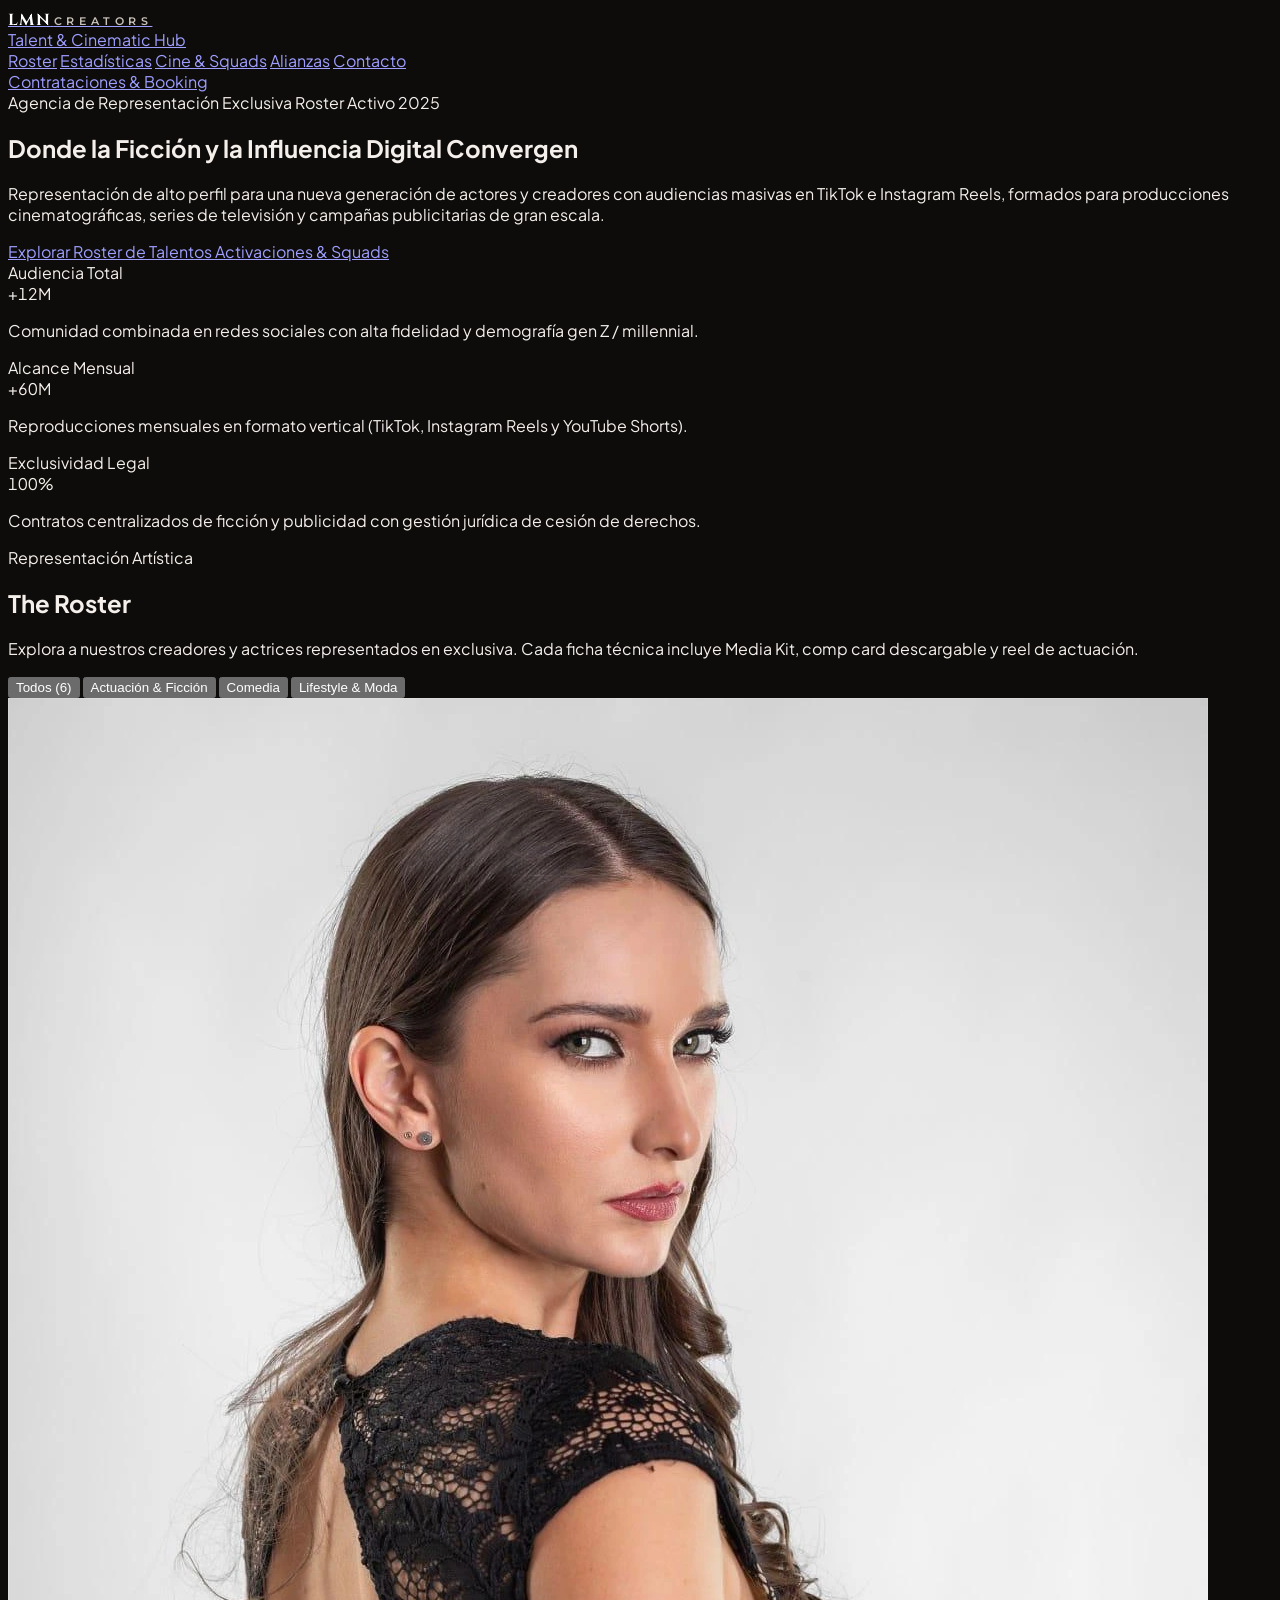
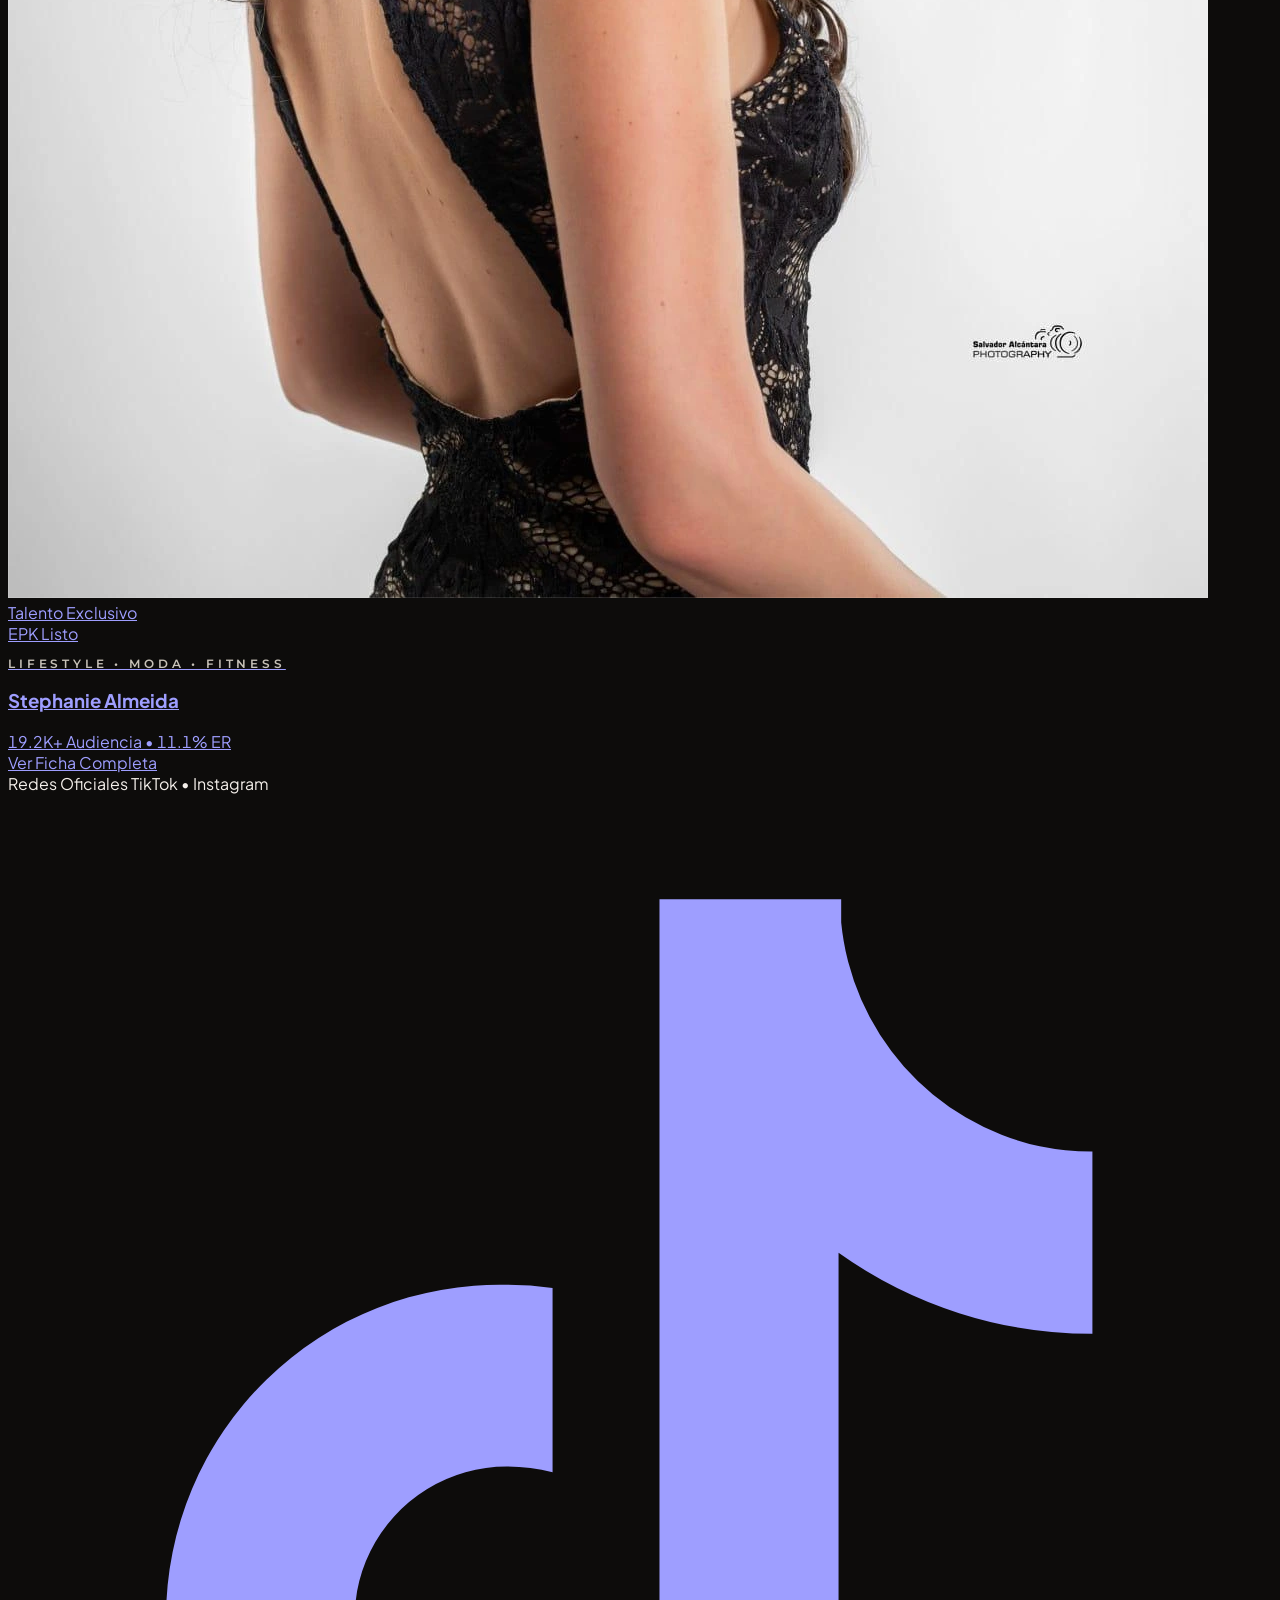
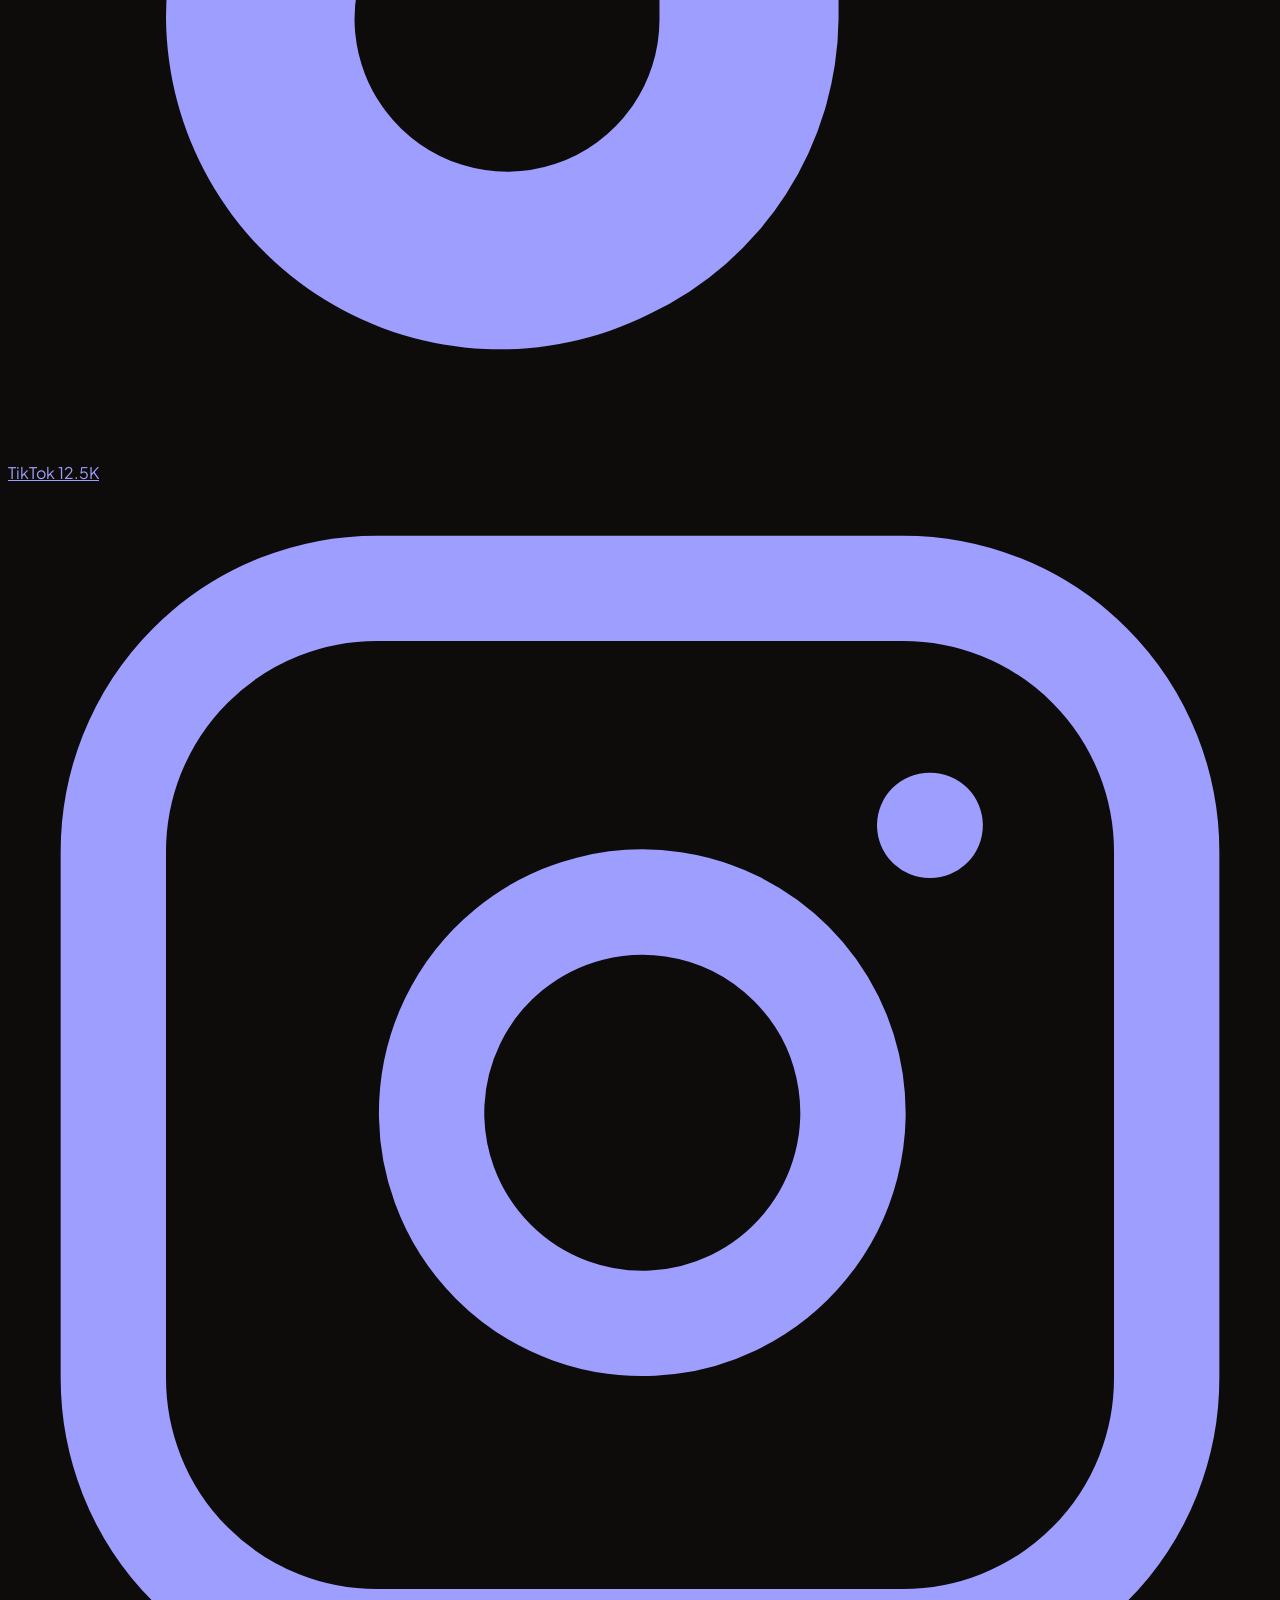
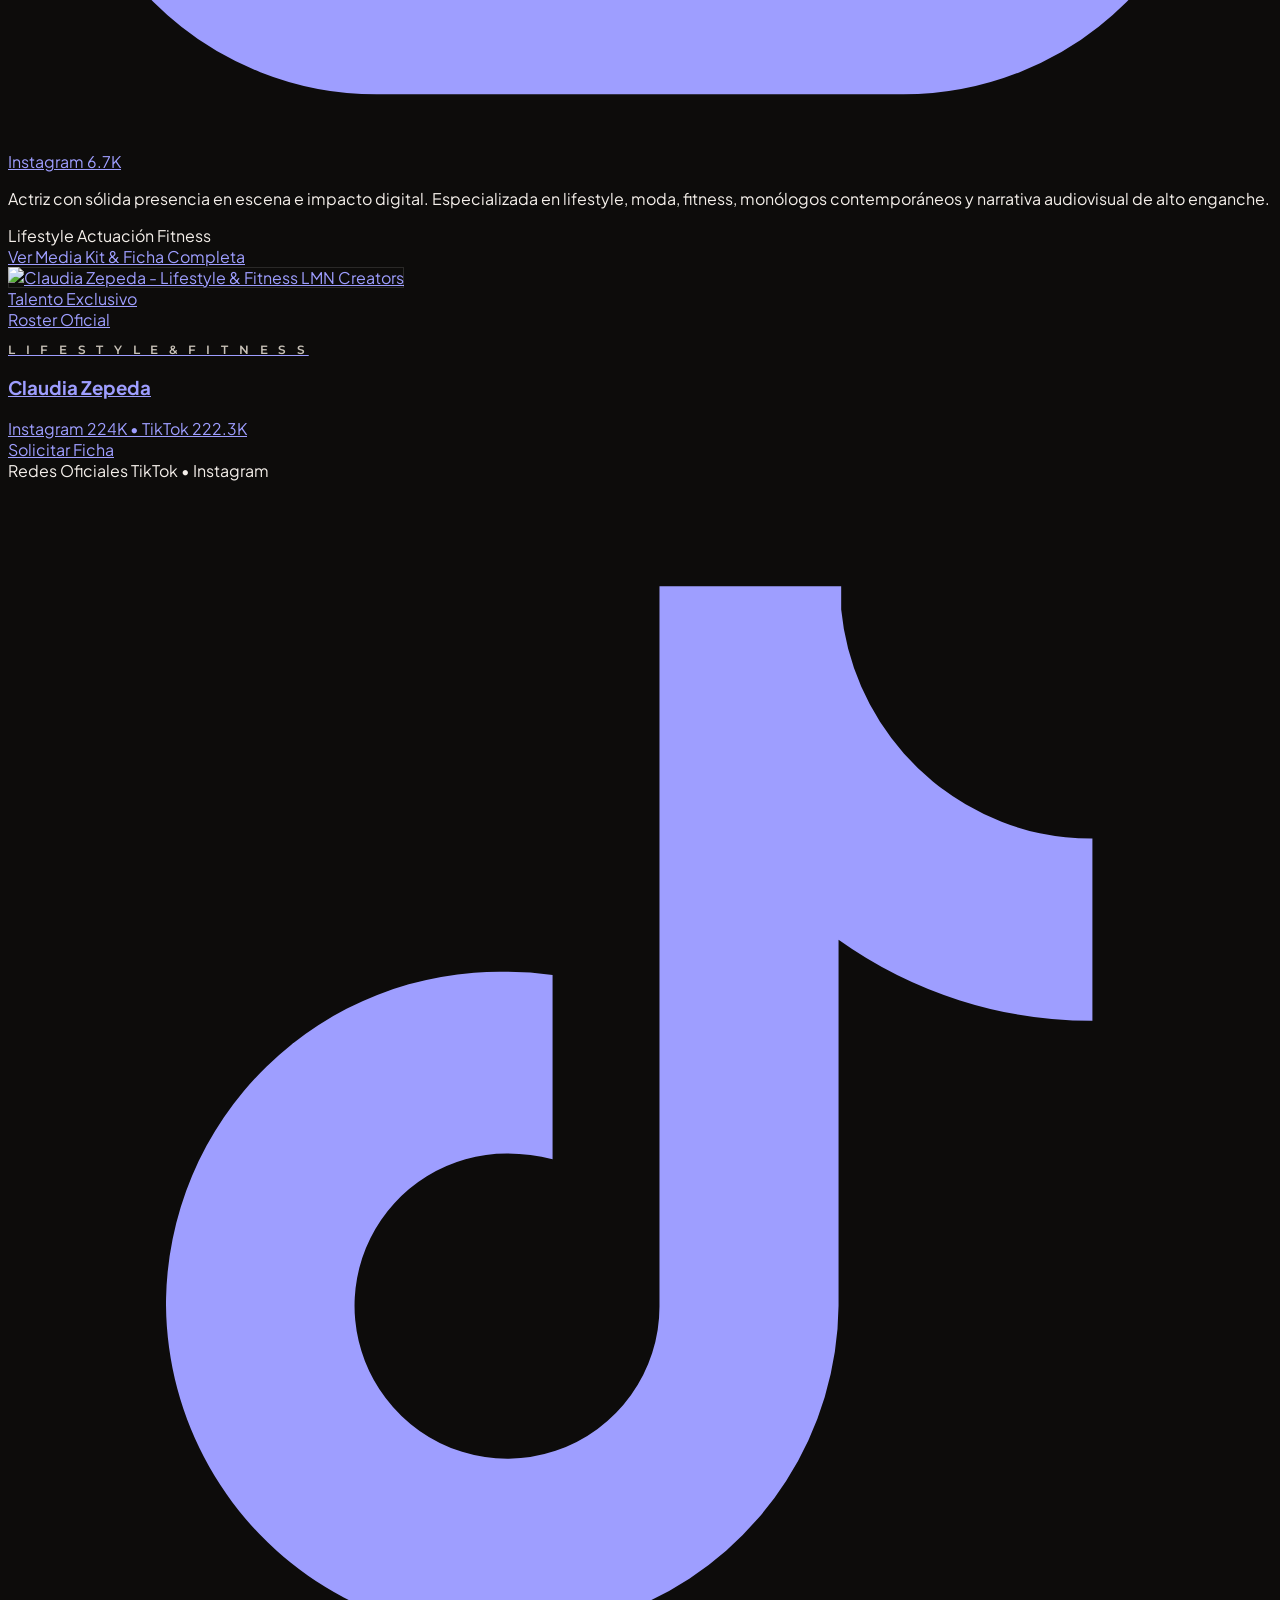
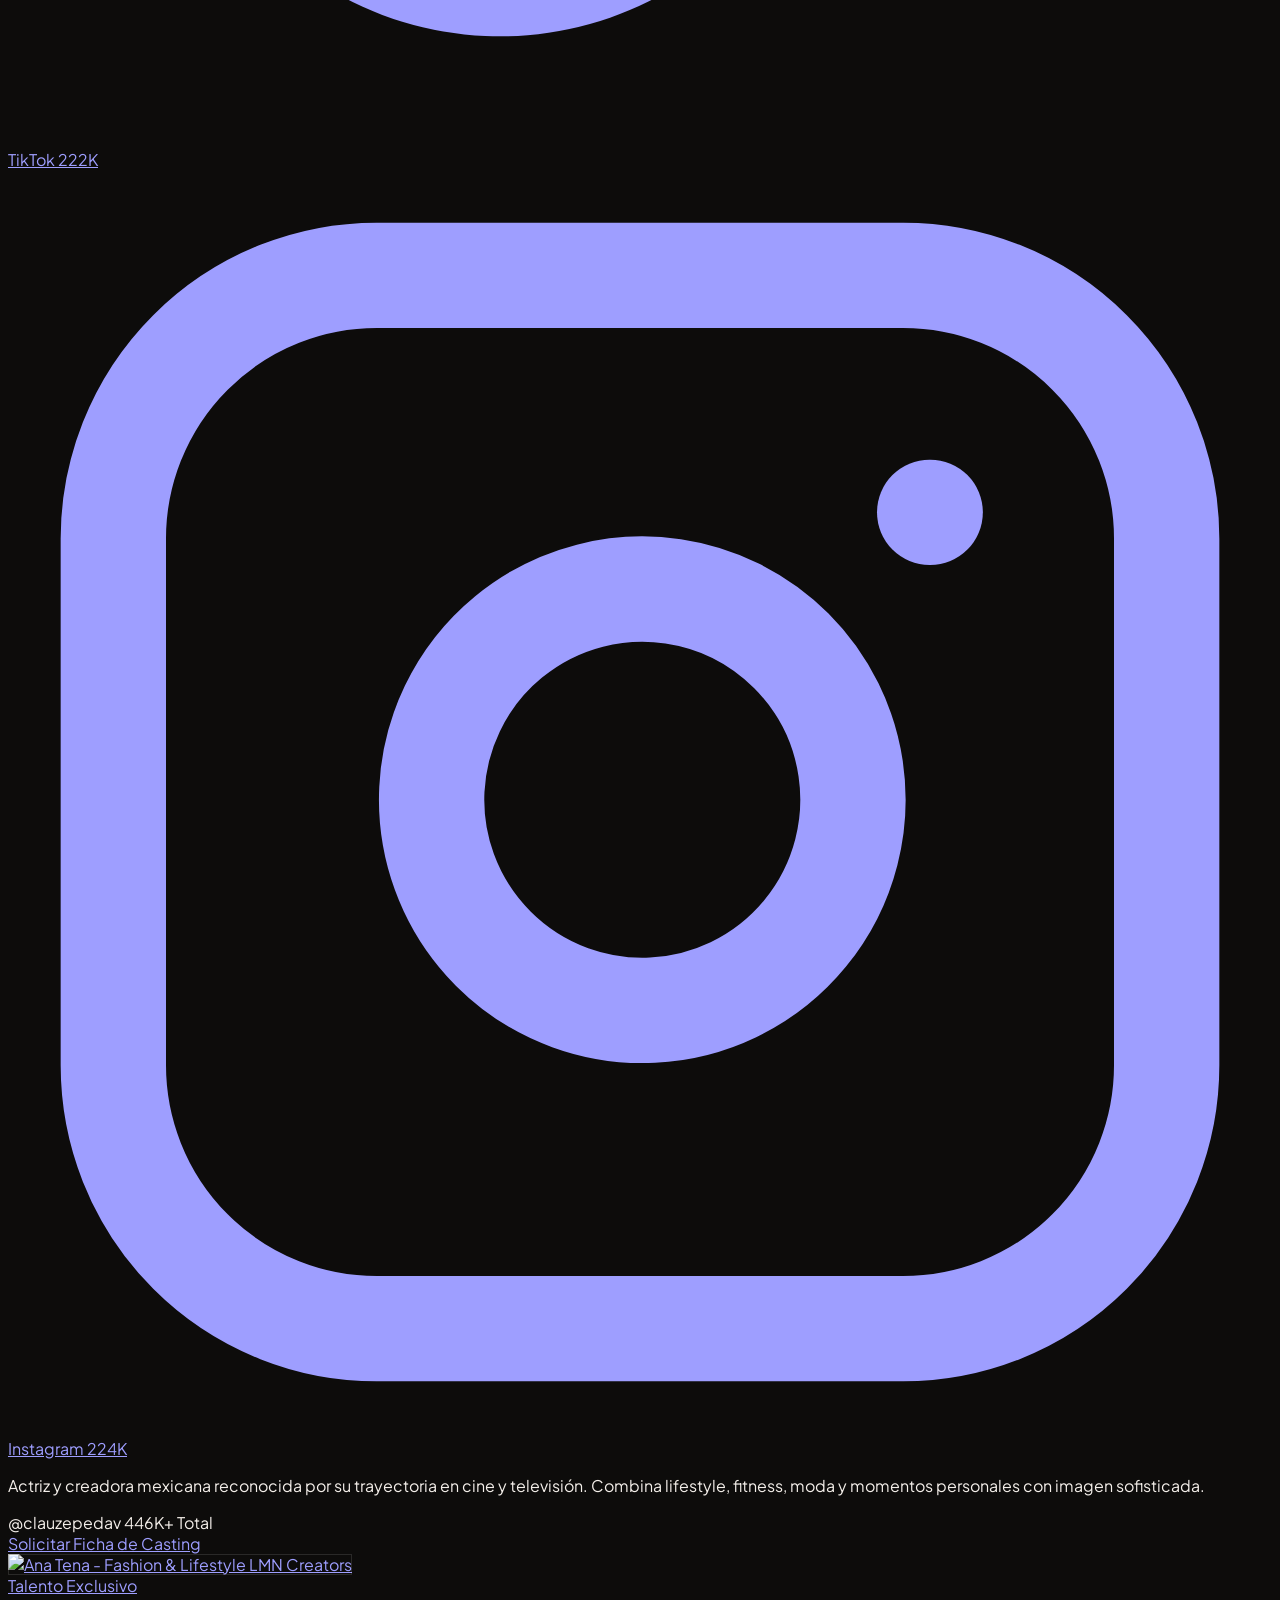
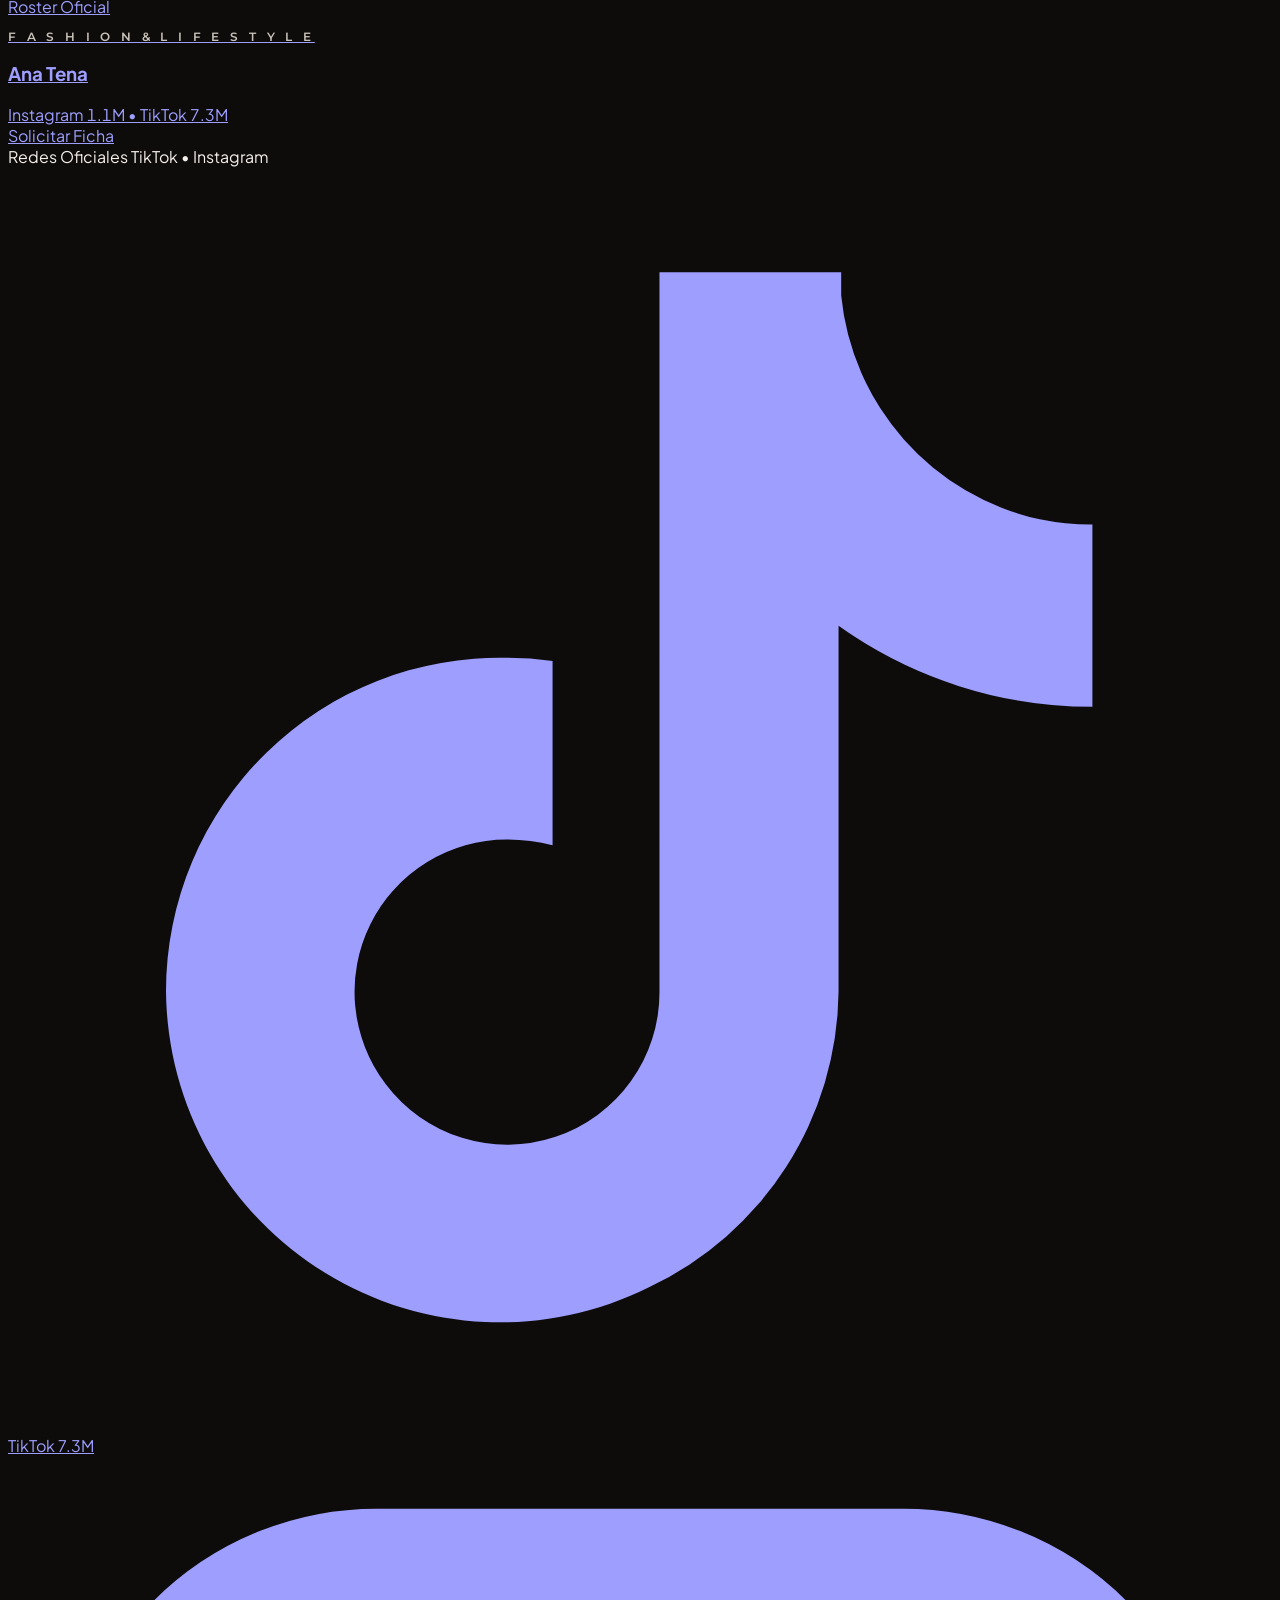
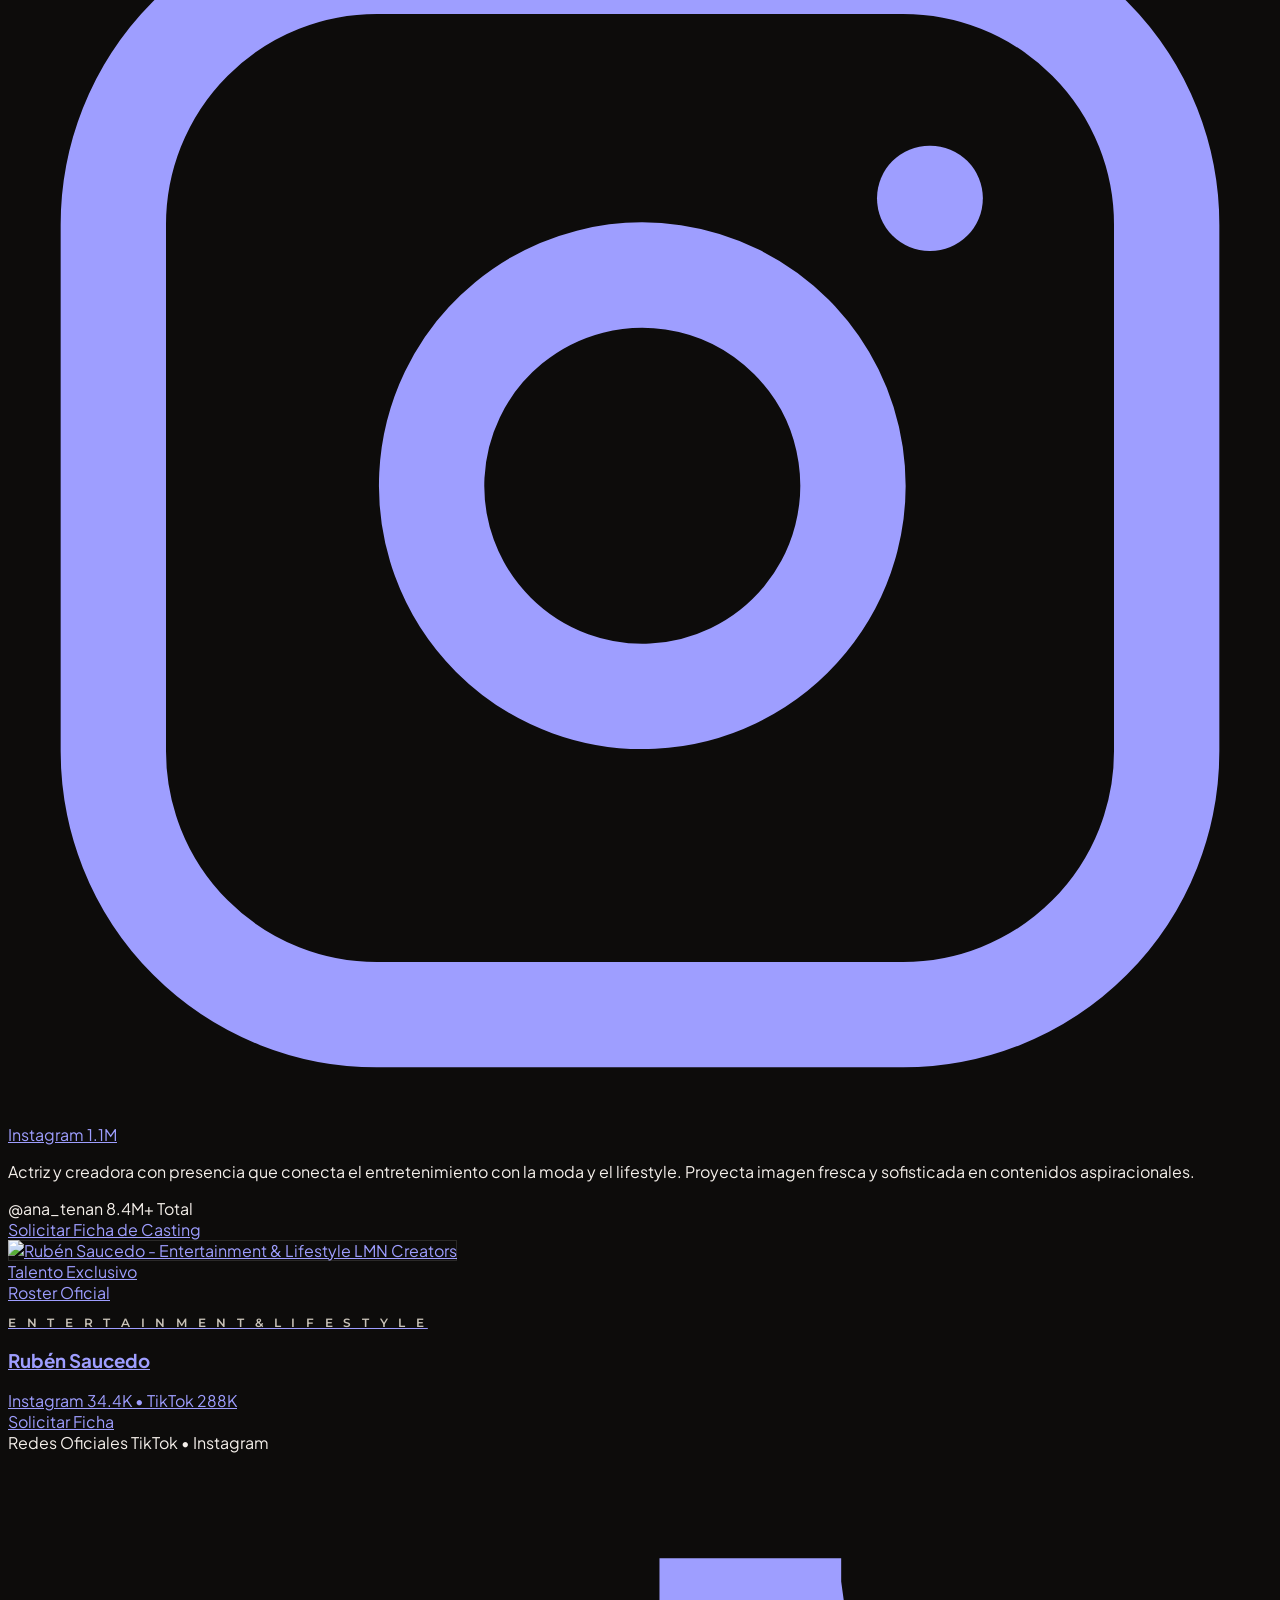
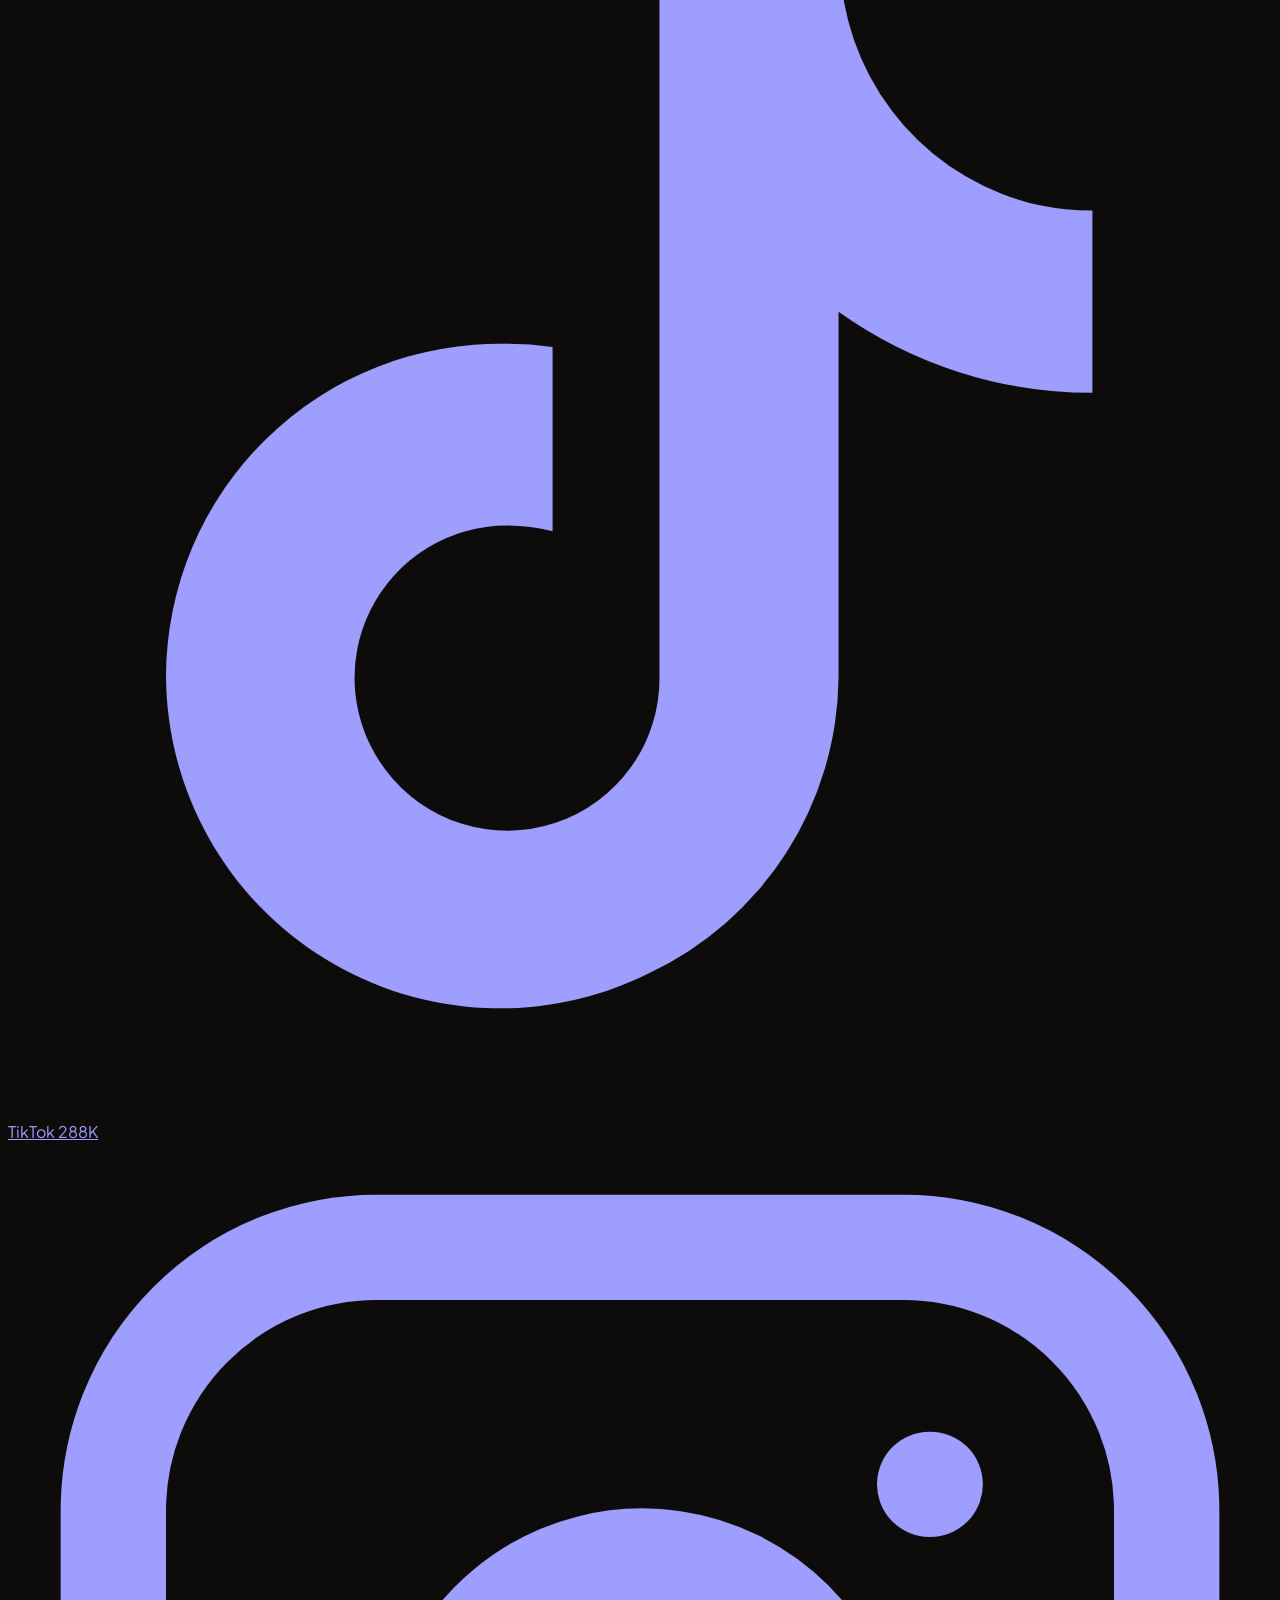
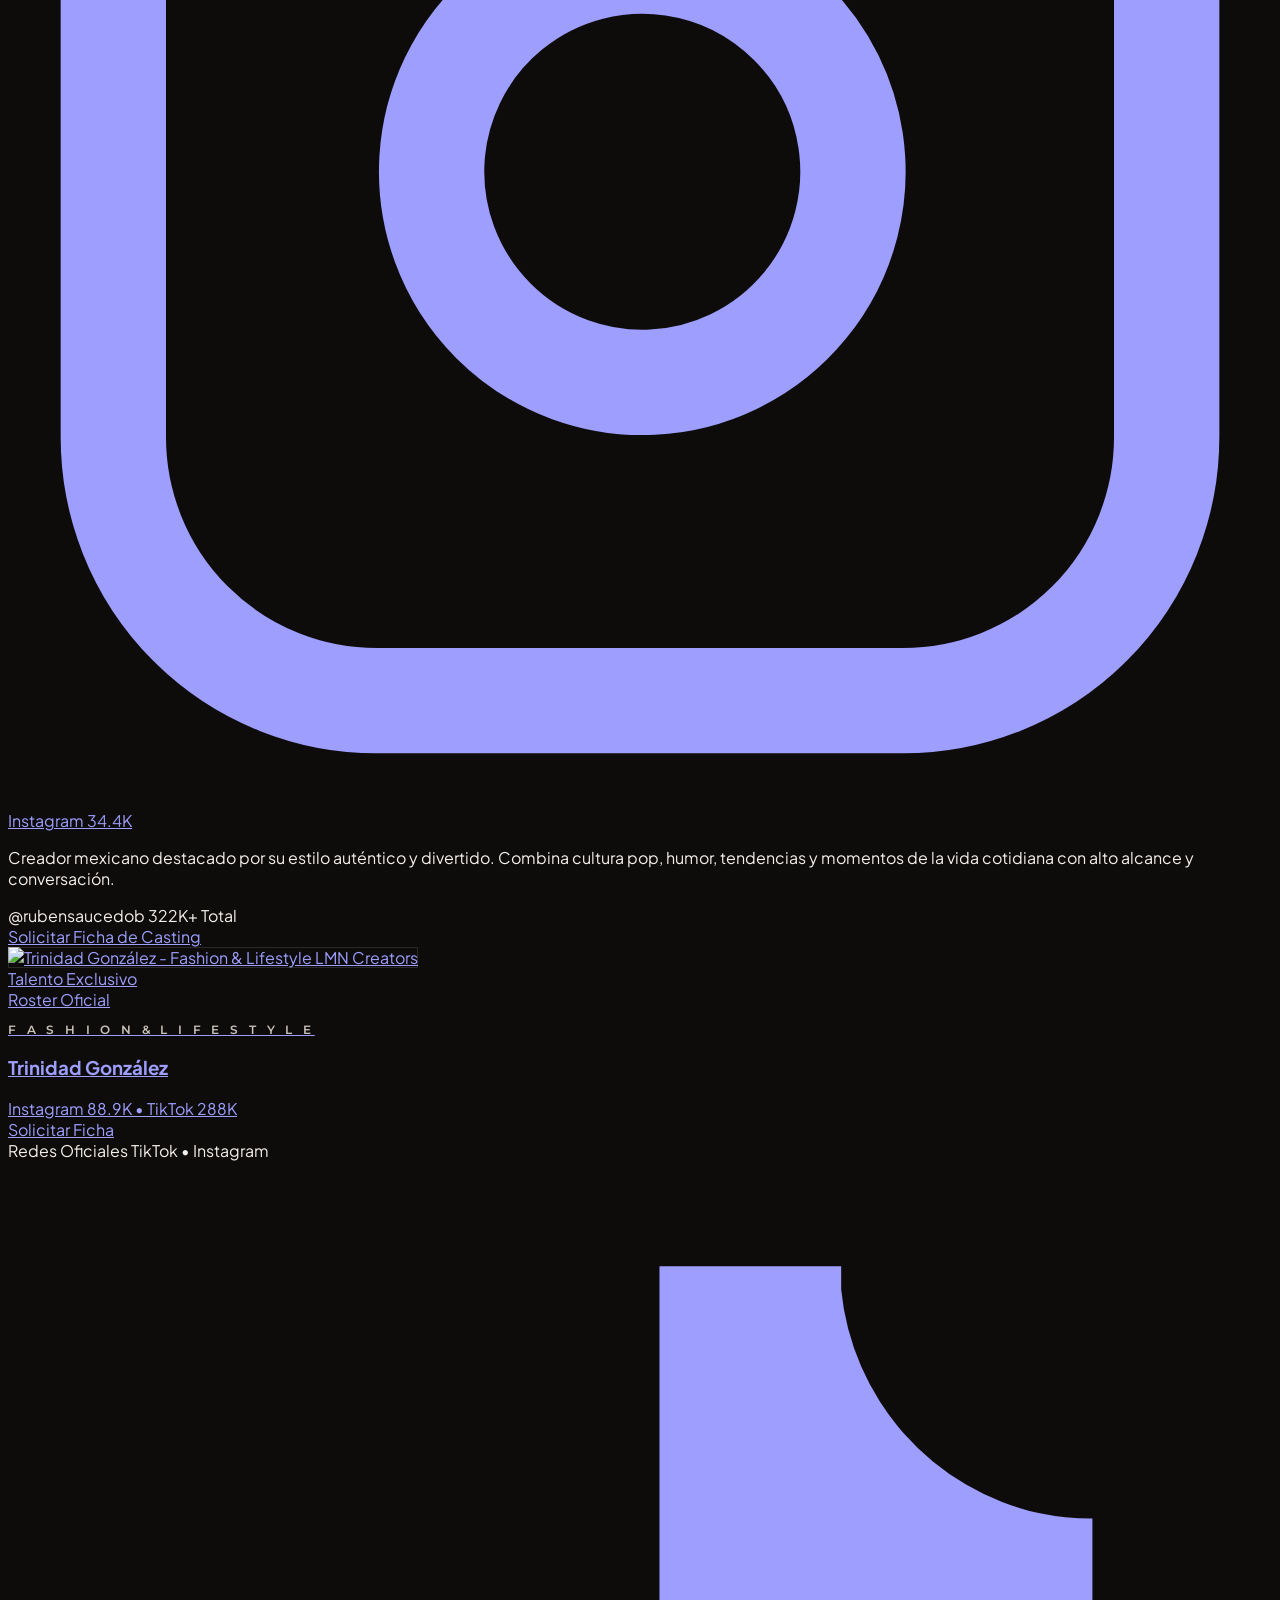
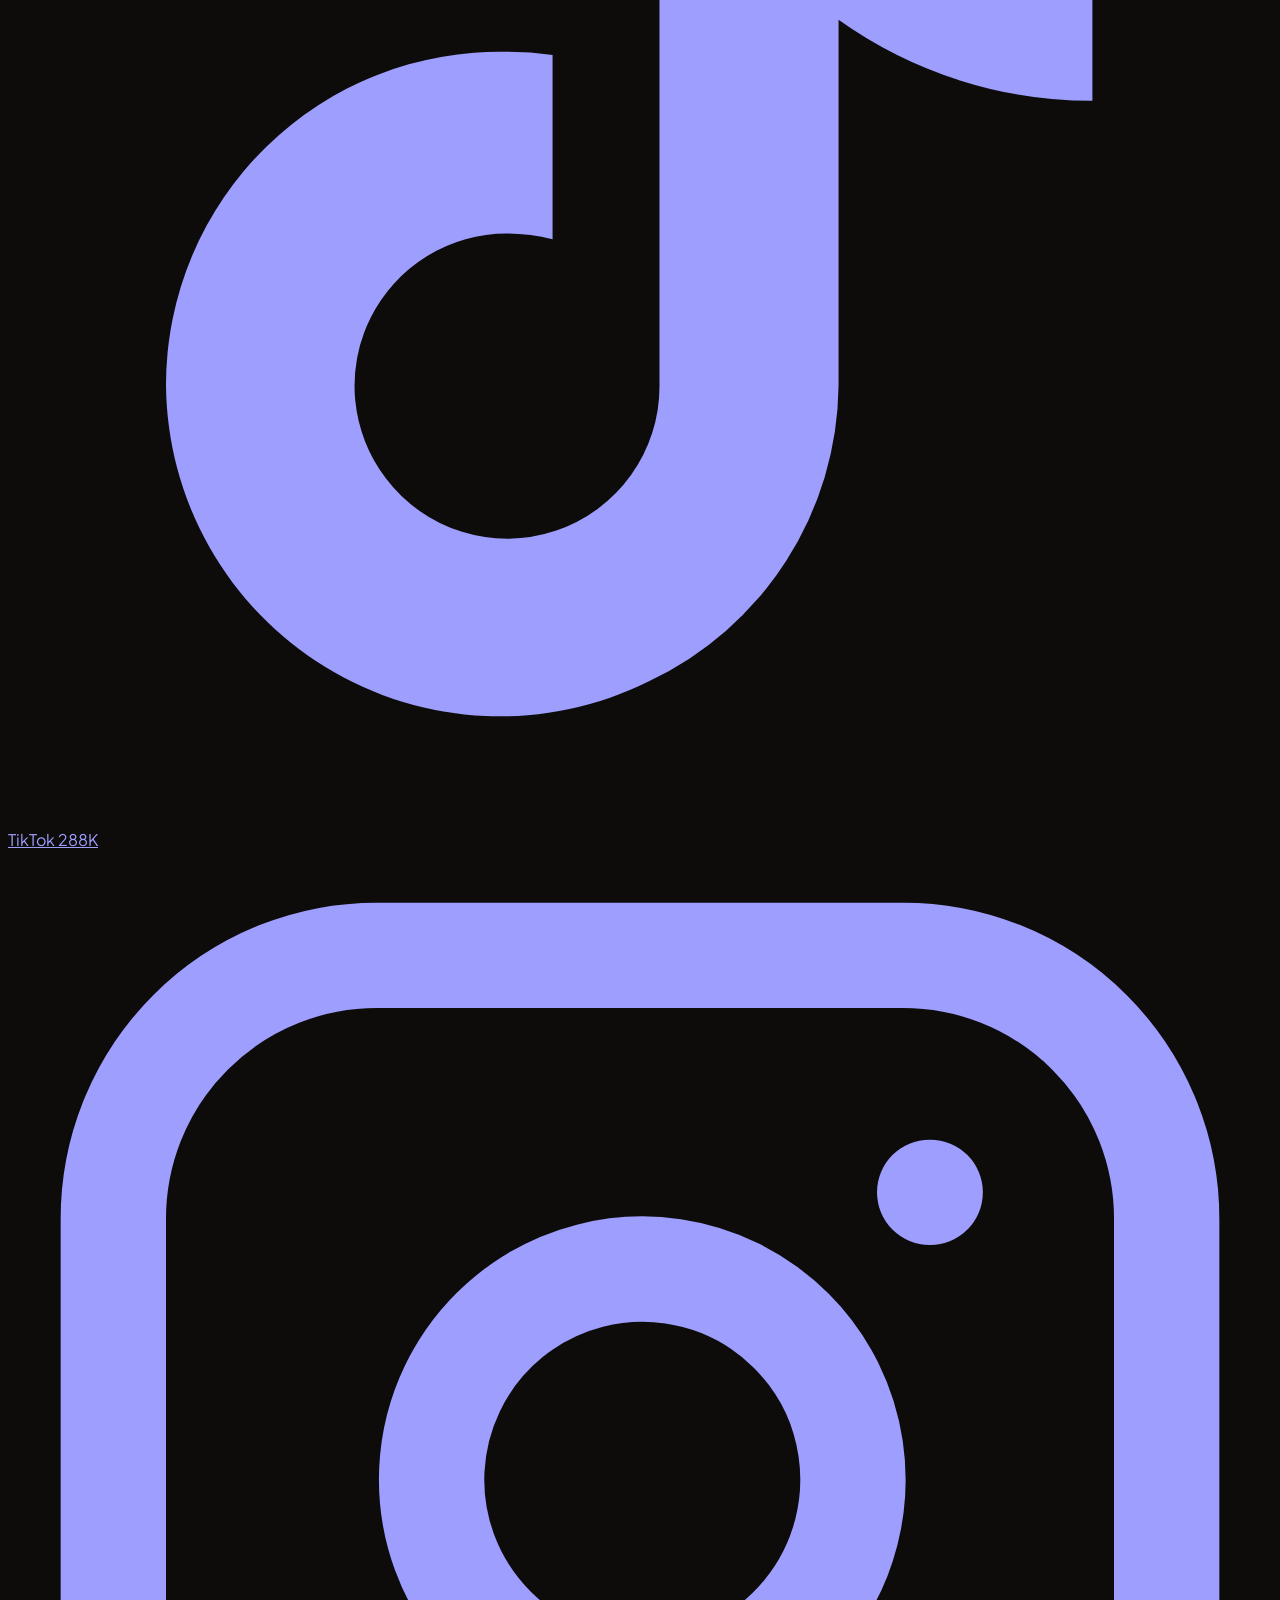
==== commit 3275f7e8: "Fix: UX design y enlances reales stephanie en R2 Cloudflare" ====
--- a/index.html
+++ b/index.html
@@ -245,8 +245,11 @@
           <!-- TALENTO 1 (ACTIVA): STEPHANIE ALMEIDA                   -->
           <!-- ======================================================= -->
           <article data-categories="actuacion lifestyle" class="roster-card group relative flex flex-col overflow-hidden rounded-2xl border border-white/10 bg-[#141210] shadow-xl transition-[transform,border-color,box-shadow] duration-200 hover:-translate-y-1.5 hover:border-amber-500/40 hover:shadow-2xl hover:shadow-amber-950/20">
-            <!-- Contenedor Visual Cartelera 3:4 -->
-            <div class="relative aspect-[3/4] w-full overflow-hidden bg-zinc-950">
+            <!-- Contenedor Visual Cartelera 3:4 con Enlace Directo al Media Kit -->
+            <a href="./talents/stephanie-almeida-creador-1/index.html" 
+               class="group/photo block relative aspect-[3/4] w-full overflow-hidden bg-zinc-950 cursor-pointer"
+               title="Ver Media Kit & Ficha Completa de Stephanie Almeida"
+               aria-label="Ver Media Kit & Ficha Completa de Stephanie Almeida">
               <img src="./assets/images/stephanie/Stephanie%20Almeida%20main.webp"
                    alt="Stephanie Almeida - Actriz y Creadora LMN Agency"
                    loading="eager"
@@ -281,10 +284,54 @@
                   <span class="tabular-numbers text-emerald-400">11.1% ER</span>
                 </div>
               </div>
-            </div>
+
+              <!-- Overlay sutil de indicación visual al hover -->
+              <div class="pointer-events-none absolute inset-0 bg-amber-500/10 opacity-0 transition-opacity duration-300 group-hover/photo:opacity-100 flex items-center justify-center">
+                <span class="translate-y-2 group-hover/photo:translate-y-0 transition-transform duration-300 inline-flex items-center gap-1.5 rounded-full bg-zinc-950/85 border border-amber-500/40 px-3.5 py-1.5 text-xs font-semibold text-amber-300 backdrop-blur-md shadow-xl">
+                  <span>Ver Ficha Completa</span>
+                  <i data-lucide="arrow-up-right" class="size-3.5" aria-hidden="true"></i>
+                </span>
+              </div>
+            </a>
 
             <!-- Cuerpo de la Tarjeta con Detalles y Acceso al Media Kit -->
             <div class="flex flex-1 flex-col justify-between p-5 space-y-4 bg-[#181614]/90">
+              
+              <!-- Apartado Redes Sociales Oficiales: TikTok - Instagram (Estilizado) -->
+              <div class="space-y-1.5 border-b border-white/5 pb-3">
+                <div class="flex items-center justify-between text-[10px] font-semibold uppercase tracking-wider text-zinc-400">
+                  <span class="flex items-center gap-1 text-amber-400">
+                    <i data-lucide="share-2" class="size-3" aria-hidden="true"></i>
+                    Redes Oficiales
+                  </span>
+                  <span class="text-zinc-500">TikTok • Instagram</span>
+                </div>
+                <div class="grid grid-cols-2 gap-2">
+                  <!-- TikTok -->
+                  <a href="https://www.tiktok.com/@stephaniealmeida" target="_blank" rel="noopener noreferrer"
+                     class="btn-press flex items-center justify-center gap-1.5 rounded-lg border border-white/10 bg-white/[0.04] px-2 py-1.5 text-[11px] font-semibold text-zinc-200 hover:border-cyan-400/50 hover:bg-cyan-500/10 hover:text-white transition-all shadow-sm"
+                     title="TikTok: @stephaniealmeida (12.5K)">
+                    <svg class="size-3.5 text-cyan-400 shrink-0" viewBox="0 0 24 24" fill="currentColor">
+                      <path d="M19.59 6.69a4.83 4.83 0 0 1-3.77-4.25V2h-3.45v13.67a2.89 2.89 0 0 1-5.2 1.74 2.89 2.89 0 0 1 2.31-4.64c.29 0 .58.04.86.11V9.38a6.34 6.34 0 0 0-.86-.06A6.33 6.33 0 0 0 3 15.65a6.34 6.34 0 0 0 9.17 5.62 6.27 6.27 0 0 0 3.6-5.61V8.71a8.28 8.28 0 0 0 4.82 1.54V6.79a4.85 4.85 0 0 1-1-.1z"/>
+                    </svg>
+                    <span>TikTok</span>
+                    <span class="rounded bg-white/10 px-1 py-0.2 text-[9px] font-mono text-amber-300">12.5K</span>
+                  </a>
+                  <!-- Instagram -->
+                  <a href="https://www.instagram.com/stephaniealmeida" target="_blank" rel="noopener noreferrer"
+                     class="btn-press flex items-center justify-center gap-1.5 rounded-lg border border-white/10 bg-white/[0.04] px-2 py-1.5 text-[11px] font-semibold text-zinc-200 hover:border-pink-500/50 hover:bg-pink-500/10 hover:text-white transition-all shadow-sm"
+                     title="Instagram: @stephaniealmeida (6.7K)">
+                    <svg class="size-3.5 text-pink-400 shrink-0" viewBox="0 0 24 24" fill="none" stroke="currentColor" stroke-width="2" stroke-linecap="round" stroke-linejoin="round">
+                      <rect width="20" height="20" x="2" y="2" rx="5" ry="5"></rect>
+                      <path d="M16 11.37A4 4 0 1 1 12.63 8 4 4 0 0 1 16 11.37z"></path>
+                      <line x1="17.5" x2="17.51" y1="6.5" y2="6.5"></line>
+                    </svg>
+                    <span>Instagram</span>
+                    <span class="rounded bg-white/10 px-1 py-0.2 text-[9px] font-mono text-amber-300">6.7K</span>
+                  </a>
+                </div>
+              </div>
+
               <p class="text-xs text-zinc-400 line-clamp-2 leading-relaxed">
                 Actriz con sólida presencia en escena e impacto digital. Especializada en lifestyle, moda, fitness, monólogos contemporáneos y narrativa audiovisual de alto enganche.
               </p>
@@ -313,7 +360,11 @@
           <!-- TALENTO 2: CLAUDIA ZEPEDA (Roster LMN.pdf - Página 2)    -->
           <!-- ======================================================= -->
           <article data-categories="actuacion lifestyle" class="roster-card group relative flex flex-col overflow-hidden rounded-2xl border border-white/10 bg-[#141210] shadow-xl transition-[transform,border-color,box-shadow] duration-200 hover:-translate-y-1.5 hover:border-amber-500/40 hover:shadow-2xl">
-            <div class="relative aspect-[3/4] w-full overflow-hidden bg-zinc-950">
+            <!-- Contenedor Visual Cartelera 3:4 con Enlace Directo a Ficha/Booking -->
+            <a href="mailto:booking@lmnagency.com?subject=Propuesta%20de%20Booking%20-%20Claudia%20Zepeda"
+               class="group/photo block relative aspect-[3/4] w-full overflow-hidden bg-zinc-950 cursor-pointer"
+               title="Solicitar Ficha de Casting y Booking de Claudia Zepeda"
+               aria-label="Solicitar Ficha de Casting y Booking de Claudia Zepeda">
               <img src="https://images.unsplash.com/photo-1534528741775-53994a69daeb?auto=format&fit=crop&w=1000&q=80"
                    alt="Claudia Zepeda - Lifestyle & Fitness LMN Creators"
                    loading="lazy"
@@ -343,9 +394,53 @@
                   <span class="tabular-numbers">TikTok 222.3K</span>
                 </div>
               </div>
-            </div>
+
+              <!-- Overlay sutil de indicación visual al hover -->
+              <div class="pointer-events-none absolute inset-0 bg-amber-500/10 opacity-0 transition-opacity duration-300 group-hover/photo:opacity-100 flex items-center justify-center">
+                <span class="translate-y-2 group-hover/photo:translate-y-0 transition-transform duration-300 inline-flex items-center gap-1.5 rounded-full bg-zinc-950/85 border border-amber-500/40 px-3.5 py-1.5 text-xs font-semibold text-amber-300 backdrop-blur-md shadow-xl">
+                  <span>Solicitar Ficha</span>
+                  <i data-lucide="mail" class="size-3.5 text-amber-400" aria-hidden="true"></i>
+                </span>
+              </div>
+            </a>
 
             <div class="flex flex-1 flex-col justify-between p-5 space-y-4 bg-[#181614]/90">
+              
+              <!-- Apartado Redes Sociales Oficiales: TikTok - Instagram -->
+              <div class="space-y-1.5 border-b border-white/5 pb-3">
+                <div class="flex items-center justify-between text-[10px] font-semibold uppercase tracking-wider text-zinc-400">
+                  <span class="flex items-center gap-1 text-amber-400">
+                    <i data-lucide="share-2" class="size-3" aria-hidden="true"></i>
+                    Redes Oficiales
+                  </span>
+                  <span class="text-zinc-500">TikTok • Instagram</span>
+                </div>
+                <div class="grid grid-cols-2 gap-2">
+                  <!-- TikTok -->
+                  <a href="https://www.tiktok.com/@clauzepedav" target="_blank" rel="noopener noreferrer"
+                     class="btn-press flex items-center justify-center gap-1.5 rounded-lg border border-white/10 bg-white/[0.04] px-2 py-1.5 text-[11px] font-semibold text-zinc-200 hover:border-cyan-400/50 hover:bg-cyan-500/10 hover:text-white transition-all shadow-sm"
+                     title="TikTok: @clauzepedav (222.3K)">
+                    <svg class="size-3.5 text-cyan-400 shrink-0" viewBox="0 0 24 24" fill="currentColor">
+                      <path d="M19.59 6.69a4.83 4.83 0 0 1-3.77-4.25V2h-3.45v13.67a2.89 2.89 0 0 1-5.2 1.74 2.89 2.89 0 0 1 2.31-4.64c.29 0 .58.04.86.11V9.38a6.34 6.34 0 0 0-.86-.06A6.33 6.33 0 0 0 3 15.65a6.34 6.34 0 0 0 9.17 5.62 6.27 6.27 0 0 0 3.6-5.61V8.71a8.28 8.28 0 0 0 4.82 1.54V6.79a4.85 4.85 0 0 1-1-.1z"/>
+                    </svg>
+                    <span>TikTok</span>
+                    <span class="rounded bg-white/10 px-1 py-0.2 text-[9px] font-mono text-amber-300">222K</span>
+                  </a>
+                  <!-- Instagram -->
+                  <a href="https://www.instagram.com/clauzepedav/" target="_blank" rel="noopener noreferrer"
+                     class="btn-press flex items-center justify-center gap-1.5 rounded-lg border border-white/10 bg-white/[0.04] px-2 py-1.5 text-[11px] font-semibold text-zinc-200 hover:border-pink-500/50 hover:bg-pink-500/10 hover:text-white transition-all shadow-sm"
+                     title="Instagram: @clauzepedav (224K)">
+                    <svg class="size-3.5 text-pink-400 shrink-0" viewBox="0 0 24 24" fill="none" stroke="currentColor" stroke-width="2" stroke-linecap="round" stroke-linejoin="round">
+                      <rect width="20" height="20" x="2" y="2" rx="5" ry="5"></rect>
+                      <path d="M16 11.37A4 4 0 1 1 12.63 8 4 4 0 0 1 16 11.37z"></path>
+                      <line x1="17.5" x2="17.51" y1="6.5" y2="6.5"></line>
+                    </svg>
+                    <span>Instagram</span>
+                    <span class="rounded bg-white/10 px-1 py-0.2 text-[9px] font-mono text-amber-300">224K</span>
+                  </a>
+                </div>
+              </div>
+
               <p class="text-xs text-zinc-400 line-clamp-2 leading-relaxed">
                 Actriz y creadora mexicana reconocida por su trayectoria en cine y televisión. Combina lifestyle, fitness, moda y momentos personales con imagen sofisticada.
               </p>
@@ -371,7 +466,11 @@
           <!-- TALENTO 3: ANA TENA (Roster LMN.pdf - Página 5)          -->
           <!-- ======================================================= -->
           <article data-categories="actuacion lifestyle" class="roster-card group relative flex flex-col overflow-hidden rounded-2xl border border-white/10 bg-[#141210] shadow-xl transition-[transform,border-color,box-shadow] duration-200 hover:-translate-y-1.5 hover:border-amber-500/40 hover:shadow-2xl">
-            <div class="relative aspect-[3/4] w-full overflow-hidden bg-zinc-950">
+            <!-- Contenedor Visual Cartelera 3:4 con Enlace Directo a Ficha/Booking -->
+            <a href="mailto:booking@lmnagency.com?subject=Propuesta%20de%20Booking%20-%20Ana%20Tena"
+               class="group/photo block relative aspect-[3/4] w-full overflow-hidden bg-zinc-950 cursor-pointer"
+               title="Solicitar Ficha de Casting y Booking de Ana Tena"
+               aria-label="Solicitar Ficha de Casting y Booking de Ana Tena">
               <img src="https://images.unsplash.com/photo-1524504388940-b1c1722653e1?auto=format&fit=crop&w=1000&q=80"
                    alt="Ana Tena - Fashion & Lifestyle LMN Creators"
                    loading="lazy"
@@ -401,9 +500,53 @@
                   <span class="tabular-numbers">TikTok 7.3M</span>
                 </div>
               </div>
-            </div>
+
+              <!-- Overlay sutil de indicación visual al hover -->
+              <div class="pointer-events-none absolute inset-0 bg-amber-500/10 opacity-0 transition-opacity duration-300 group-hover/photo:opacity-100 flex items-center justify-center">
+                <span class="translate-y-2 group-hover/photo:translate-y-0 transition-transform duration-300 inline-flex items-center gap-1.5 rounded-full bg-zinc-950/85 border border-amber-500/40 px-3.5 py-1.5 text-xs font-semibold text-amber-300 backdrop-blur-md shadow-xl">
+                  <span>Solicitar Ficha</span>
+                  <i data-lucide="mail" class="size-3.5 text-amber-400" aria-hidden="true"></i>
+                </span>
+              </div>
+            </a>
 
             <div class="flex flex-1 flex-col justify-between p-5 space-y-4 bg-[#181614]/90">
+              
+              <!-- Apartado Redes Sociales Oficiales: TikTok - Instagram -->
+              <div class="space-y-1.5 border-b border-white/5 pb-3">
+                <div class="flex items-center justify-between text-[10px] font-semibold uppercase tracking-wider text-zinc-400">
+                  <span class="flex items-center gap-1 text-amber-400">
+                    <i data-lucide="share-2" class="size-3" aria-hidden="true"></i>
+                    Redes Oficiales
+                  </span>
+                  <span class="text-zinc-500">TikTok • Instagram</span>
+                </div>
+                <div class="grid grid-cols-2 gap-2">
+                  <!-- TikTok -->
+                  <a href="https://www.tiktok.com/@ana_tenan" target="_blank" rel="noopener noreferrer"
+                     class="btn-press flex items-center justify-center gap-1.5 rounded-lg border border-white/10 bg-white/[0.04] px-2 py-1.5 text-[11px] font-semibold text-zinc-200 hover:border-cyan-400/50 hover:bg-cyan-500/10 hover:text-white transition-all shadow-sm"
+                     title="TikTok: @ana_tenan (7.3M)">
+                    <svg class="size-3.5 text-cyan-400 shrink-0" viewBox="0 0 24 24" fill="currentColor">
+                      <path d="M19.59 6.69a4.83 4.83 0 0 1-3.77-4.25V2h-3.45v13.67a2.89 2.89 0 0 1-5.2 1.74 2.89 2.89 0 0 1 2.31-4.64c.29 0 .58.04.86.11V9.38a6.34 6.34 0 0 0-.86-.06A6.33 6.33 0 0 0 3 15.65a6.34 6.34 0 0 0 9.17 5.62 6.27 6.27 0 0 0 3.6-5.61V8.71a8.28 8.28 0 0 0 4.82 1.54V6.79a4.85 4.85 0 0 1-1-.1z"/>
+                    </svg>
+                    <span>TikTok</span>
+                    <span class="rounded bg-white/10 px-1 py-0.2 text-[9px] font-mono text-amber-300">7.3M</span>
+                  </a>
+                  <!-- Instagram -->
+                  <a href="https://www.instagram.com/ana_tenan/" target="_blank" rel="noopener noreferrer"
+                     class="btn-press flex items-center justify-center gap-1.5 rounded-lg border border-white/10 bg-white/[0.04] px-2 py-1.5 text-[11px] font-semibold text-zinc-200 hover:border-pink-500/50 hover:bg-pink-500/10 hover:text-white transition-all shadow-sm"
+                     title="Instagram: @ana_tenan (1.1M)">
+                    <svg class="size-3.5 text-pink-400 shrink-0" viewBox="0 0 24 24" fill="none" stroke="currentColor" stroke-width="2" stroke-linecap="round" stroke-linejoin="round">
+                      <rect width="20" height="20" x="2" y="2" rx="5" ry="5"></rect>
+                      <path d="M16 11.37A4 4 0 1 1 12.63 8 4 4 0 0 1 16 11.37z"></path>
+                      <line x1="17.5" x2="17.51" y1="6.5" y2="6.5"></line>
+                    </svg>
+                    <span>Instagram</span>
+                    <span class="rounded bg-white/10 px-1 py-0.2 text-[9px] font-mono text-amber-300">1.1M</span>
+                  </a>
+                </div>
+              </div>
+
               <p class="text-xs text-zinc-400 line-clamp-2 leading-relaxed">
                 Actriz y creadora con presencia que conecta el entretenimiento con la moda y el lifestyle. Proyecta imagen fresca y sofisticada en contenidos aspiracionales.
               </p>
@@ -429,7 +572,11 @@
           <!-- TALENTO 4: RUBÉN SAUCEDO (Roster LMN.pdf - Página 3)     -->
           <!-- ======================================================= -->
           <article data-categories="comedia lifestyle" class="roster-card group relative flex flex-col overflow-hidden rounded-2xl border border-white/10 bg-[#141210] shadow-xl transition-[transform,border-color,box-shadow] duration-200 hover:-translate-y-1.5 hover:border-amber-500/40 hover:shadow-2xl">
-            <div class="relative aspect-[3/4] w-full overflow-hidden bg-zinc-950">
+            <!-- Contenedor Visual Cartelera 3:4 con Enlace Directo a Ficha/Booking -->
+            <a href="mailto:booking@lmnagency.com?subject=Propuesta%20de%20Booking%20-%20Rub%C3%A9n%20Saucedo"
+               class="group/photo block relative aspect-[3/4] w-full overflow-hidden bg-zinc-950 cursor-pointer"
+               title="Solicitar Ficha de Casting y Booking de Rubén Saucedo"
+               aria-label="Solicitar Ficha de Casting y Booking de Rubén Saucedo">
               <img src="https://images.unsplash.com/photo-1507003211169-0a1dd7228f2d?auto=format&fit=crop&w=1000&q=80"
                    alt="Rubén Saucedo - Entertainment & Lifestyle LMN Creators"
                    loading="lazy"
@@ -459,9 +606,53 @@
                   <span class="tabular-numbers">TikTok 288K</span>
                 </div>
               </div>
-            </div>
+
+              <!-- Overlay sutil de indicación visual al hover -->
+              <div class="pointer-events-none absolute inset-0 bg-amber-500/10 opacity-0 transition-opacity duration-300 group-hover/photo:opacity-100 flex items-center justify-center">
+                <span class="translate-y-2 group-hover/photo:translate-y-0 transition-transform duration-300 inline-flex items-center gap-1.5 rounded-full bg-zinc-950/85 border border-amber-500/40 px-3.5 py-1.5 text-xs font-semibold text-amber-300 backdrop-blur-md shadow-xl">
+                  <span>Solicitar Ficha</span>
+                  <i data-lucide="mail" class="size-3.5 text-amber-400" aria-hidden="true"></i>
+                </span>
+              </div>
+            </a>
 
             <div class="flex flex-1 flex-col justify-between p-5 space-y-4 bg-[#181614]/90">
+              
+              <!-- Apartado Redes Sociales Oficiales: TikTok - Instagram -->
+              <div class="space-y-1.5 border-b border-white/5 pb-3">
+                <div class="flex items-center justify-between text-[10px] font-semibold uppercase tracking-wider text-zinc-400">
+                  <span class="flex items-center gap-1 text-amber-400">
+                    <i data-lucide="share-2" class="size-3" aria-hidden="true"></i>
+                    Redes Oficiales
+                  </span>
+                  <span class="text-zinc-500">TikTok • Instagram</span>
+                </div>
+                <div class="grid grid-cols-2 gap-2">
+                  <!-- TikTok -->
+                  <a href="https://www.tiktok.com/@rubensaucedob" target="_blank" rel="noopener noreferrer"
+                     class="btn-press flex items-center justify-center gap-1.5 rounded-lg border border-white/10 bg-white/[0.04] px-2 py-1.5 text-[11px] font-semibold text-zinc-200 hover:border-cyan-400/50 hover:bg-cyan-500/10 hover:text-white transition-all shadow-sm"
+                     title="TikTok: @rubensaucedob (288K)">
+                    <svg class="size-3.5 text-cyan-400 shrink-0" viewBox="0 0 24 24" fill="currentColor">
+                      <path d="M19.59 6.69a4.83 4.83 0 0 1-3.77-4.25V2h-3.45v13.67a2.89 2.89 0 0 1-5.2 1.74 2.89 2.89 0 0 1 2.31-4.64c.29 0 .58.04.86.11V9.38a6.34 6.34 0 0 0-.86-.06A6.33 6.33 0 0 0 3 15.65a6.34 6.34 0 0 0 9.17 5.62 6.27 6.27 0 0 0 3.6-5.61V8.71a8.28 8.28 0 0 0 4.82 1.54V6.79a4.85 4.85 0 0 1-1-.1z"/>
+                    </svg>
+                    <span>TikTok</span>
+                    <span class="rounded bg-white/10 px-1 py-0.2 text-[9px] font-mono text-amber-300">288K</span>
+                  </a>
+                  <!-- Instagram -->
+                  <a href="https://www.instagram.com/rubensaucedob/" target="_blank" rel="noopener noreferrer"
+                     class="btn-press flex items-center justify-center gap-1.5 rounded-lg border border-white/10 bg-white/[0.04] px-2 py-1.5 text-[11px] font-semibold text-zinc-200 hover:border-pink-500/50 hover:bg-pink-500/10 hover:text-white transition-all shadow-sm"
+                     title="Instagram: @rubensaucedob (34.4K)">
+                    <svg class="size-3.5 text-pink-400 shrink-0" viewBox="0 0 24 24" fill="none" stroke="currentColor" stroke-width="2" stroke-linecap="round" stroke-linejoin="round">
+                      <rect width="20" height="20" x="2" y="2" rx="5" ry="5"></rect>
+                      <path d="M16 11.37A4 4 0 1 1 12.63 8 4 4 0 0 1 16 11.37z"></path>
+                      <line x1="17.5" x2="17.51" y1="6.5" y2="6.5"></line>
+                    </svg>
+                    <span>Instagram</span>
+                    <span class="rounded bg-white/10 px-1 py-0.2 text-[9px] font-mono text-amber-300">34.4K</span>
+                  </a>
+                </div>
+              </div>
+
               <p class="text-xs text-zinc-400 line-clamp-2 leading-relaxed">
                 Creador mexicano destacado por su estilo auténtico y divertido. Combina cultura pop, humor, tendencias y momentos de la vida cotidiana con alto alcance y conversación.
               </p>
@@ -487,7 +678,11 @@
           <!-- TALENTO 5: TRINIDAD GONZÁLEZ (Roster LMN.pdf - Pág 4)    -->
           <!-- ======================================================= -->
           <article data-categories="lifestyle" class="roster-card group relative flex flex-col overflow-hidden rounded-2xl border border-white/10 bg-[#141210] shadow-xl transition-[transform,border-color,box-shadow] duration-200 hover:-translate-y-1.5 hover:border-amber-500/40 hover:shadow-2xl">
-            <div class="relative aspect-[3/4] w-full overflow-hidden bg-zinc-950">
+            <!-- Contenedor Visual Cartelera 3:4 con Enlace Directo a Ficha/Booking -->
+            <a href="mailto:booking@lmnagency.com?subject=Propuesta%20de%20Booking%20-%20Trinidad%20Gonz%C3%A1lez"
+               class="group/photo block relative aspect-[3/4] w-full overflow-hidden bg-zinc-950 cursor-pointer"
+               title="Solicitar Ficha de Casting y Booking de Trinidad González"
+               aria-label="Solicitar Ficha de Casting y Booking de Trinidad González">
               <img src="https://images.unsplash.com/photo-1517841905240-472988babdf9?auto=format&fit=crop&w=1000&q=80"
                    alt="Trinidad González - Fashion & Lifestyle LMN Creators"
                    loading="lazy"
@@ -517,9 +712,53 @@
                   <span class="tabular-numbers">TikTok 288K</span>
                 </div>
               </div>
-            </div>
+
+              <!-- Overlay sutil de indicación visual al hover -->
+              <div class="pointer-events-none absolute inset-0 bg-amber-500/10 opacity-0 transition-opacity duration-300 group-hover/photo:opacity-100 flex items-center justify-center">
+                <span class="translate-y-2 group-hover/photo:translate-y-0 transition-transform duration-300 inline-flex items-center gap-1.5 rounded-full bg-zinc-950/85 border border-amber-500/40 px-3.5 py-1.5 text-xs font-semibold text-amber-300 backdrop-blur-md shadow-xl">
+                  <span>Solicitar Ficha</span>
+                  <i data-lucide="mail" class="size-3.5 text-amber-400" aria-hidden="true"></i>
+                </span>
+              </div>
+            </a>
 
             <div class="flex flex-1 flex-col justify-between p-5 space-y-4 bg-[#181614]/90">
+              
+              <!-- Apartado Redes Sociales Oficiales: TikTok - Instagram -->
+              <div class="space-y-1.5 border-b border-white/5 pb-3">
+                <div class="flex items-center justify-between text-[10px] font-semibold uppercase tracking-wider text-zinc-400">
+                  <span class="flex items-center gap-1 text-amber-400">
+                    <i data-lucide="share-2" class="size-3" aria-hidden="true"></i>
+                    Redes Oficiales
+                  </span>
+                  <span class="text-zinc-500">TikTok • Instagram</span>
+                </div>
+                <div class="grid grid-cols-2 gap-2">
+                  <!-- TikTok -->
+                  <a href="https://www.tiktok.com/@trinidad.glez" target="_blank" rel="noopener noreferrer"
+                     class="btn-press flex items-center justify-center gap-1.5 rounded-lg border border-white/10 bg-white/[0.04] px-2 py-1.5 text-[11px] font-semibold text-zinc-200 hover:border-cyan-400/50 hover:bg-cyan-500/10 hover:text-white transition-all shadow-sm"
+                     title="TikTok: @trinidad.glez (288K)">
+                    <svg class="size-3.5 text-cyan-400 shrink-0" viewBox="0 0 24 24" fill="currentColor">
+                      <path d="M19.59 6.69a4.83 4.83 0 0 1-3.77-4.25V2h-3.45v13.67a2.89 2.89 0 0 1-5.2 1.74 2.89 2.89 0 0 1 2.31-4.64c.29 0 .58.04.86.11V9.38a6.34 6.34 0 0 0-.86-.06A6.33 6.33 0 0 0 3 15.65a6.34 6.34 0 0 0 9.17 5.62 6.27 6.27 0 0 0 3.6-5.61V8.71a8.28 8.28 0 0 0 4.82 1.54V6.79a4.85 4.85 0 0 1-1-.1z"/>
+                    </svg>
+                    <span>TikTok</span>
+                    <span class="rounded bg-white/10 px-1 py-0.2 text-[9px] font-mono text-amber-300">288K</span>
+                  </a>
+                  <!-- Instagram -->
+                  <a href="https://www.instagram.com/trinidad.glez/" target="_blank" rel="noopener noreferrer"
+                     class="btn-press flex items-center justify-center gap-1.5 rounded-lg border border-white/10 bg-white/[0.04] px-2 py-1.5 text-[11px] font-semibold text-zinc-200 hover:border-pink-500/50 hover:bg-pink-500/10 hover:text-white transition-all shadow-sm"
+                     title="Instagram: @trinidad.glez (88.9K)">
+                    <svg class="size-3.5 text-pink-400 shrink-0" viewBox="0 0 24 24" fill="none" stroke="currentColor" stroke-width="2" stroke-linecap="round" stroke-linejoin="round">
+                      <rect width="20" height="20" x="2" y="2" rx="5" ry="5"></rect>
+                      <path d="M16 11.37A4 4 0 1 1 12.63 8 4 4 0 0 1 16 11.37z"></path>
+                      <line x1="17.5" x2="17.51" y1="6.5" y2="6.5"></line>
+                    </svg>
+                    <span>Instagram</span>
+                    <span class="rounded bg-white/10 px-1 py-0.2 text-[9px] font-mono text-amber-300">88.9K</span>
+                  </a>
+                </div>
+              </div>
+
               <p class="text-xs text-zinc-400 line-clamp-2 leading-relaxed">
                 Creadora enfocada en moda, belleza y lifestyle con propuesta visual cuidada. Personalidad auténtica que integra recomendaciones y experiencias para marcas.
               </p>
@@ -545,7 +784,11 @@
           <!-- TALENTO 6: FRIDA JISER (Roster LMN.pdf - Página 6)       -->
           <!-- ======================================================= -->
           <article data-categories="actuacion lifestyle" class="roster-card group relative flex flex-col overflow-hidden rounded-2xl border border-white/10 bg-[#141210] shadow-xl transition-[transform,border-color,box-shadow] duration-200 hover:-translate-y-1.5 hover:border-amber-500/40 hover:shadow-2xl">
-            <div class="relative aspect-[3/4] w-full overflow-hidden bg-zinc-950">
+            <!-- Contenedor Visual Cartelera 3:4 con Enlace Directo a Ficha/Booking -->
+            <a href="mailto:booking@lmnagency.com?subject=Propuesta%20de%20Booking%20-%20Frida%20Jiser"
+               class="group/photo block relative aspect-[3/4] w-full overflow-hidden bg-zinc-950 cursor-pointer"
+               title="Solicitar Ficha de Casting y Booking de Frida Jiser"
+               aria-label="Solicitar Ficha de Casting y Booking de Frida Jiser">
               <img src="https://images.unsplash.com/photo-1508214751196-bcfd4ca60f91?auto=format&fit=crop&w=1000&q=80"
                    alt="Frida Jiser - Fashion & Lifestyle LMN Creators"
                    loading="lazy"
@@ -575,9 +818,53 @@
                   <span class="tabular-numbers">TikTok 109.4K</span>
                 </div>
               </div>
-            </div>
+
+              <!-- Overlay sutil de indicación visual al hover -->
+              <div class="pointer-events-none absolute inset-0 bg-amber-500/10 opacity-0 transition-opacity duration-300 group-hover/photo:opacity-100 flex items-center justify-center">
+                <span class="translate-y-2 group-hover/photo:translate-y-0 transition-transform duration-300 inline-flex items-center gap-1.5 rounded-full bg-zinc-950/85 border border-amber-500/40 px-3.5 py-1.5 text-xs font-semibold text-amber-300 backdrop-blur-md shadow-xl">
+                  <span>Solicitar Ficha</span>
+                  <i data-lucide="mail" class="size-3.5 text-amber-400" aria-hidden="true"></i>
+                </span>
+              </div>
+            </a>
 
             <div class="flex flex-1 flex-col justify-between p-5 space-y-4 bg-[#181614]/90">
+              
+              <!-- Apartado Redes Sociales Oficiales: TikTok - Instagram -->
+              <div class="space-y-1.5 border-b border-white/5 pb-3">
+                <div class="flex items-center justify-between text-[10px] font-semibold uppercase tracking-wider text-zinc-400">
+                  <span class="flex items-center gap-1 text-amber-400">
+                    <i data-lucide="share-2" class="size-3" aria-hidden="true"></i>
+                    Redes Oficiales
+                  </span>
+                  <span class="text-zinc-500">TikTok • Instagram</span>
+                </div>
+                <div class="grid grid-cols-2 gap-2">
+                  <!-- TikTok -->
+                  <a href="https://www.tiktok.com/@fridajiser" target="_blank" rel="noopener noreferrer"
+                     class="btn-press flex items-center justify-center gap-1.5 rounded-lg border border-white/10 bg-white/[0.04] px-2 py-1.5 text-[11px] font-semibold text-zinc-200 hover:border-cyan-400/50 hover:bg-cyan-500/10 hover:text-white transition-all shadow-sm"
+                     title="TikTok: @fridajiser (109.4K)">
+                    <svg class="size-3.5 text-cyan-400 shrink-0" viewBox="0 0 24 24" fill="currentColor">
+                      <path d="M19.59 6.69a4.83 4.83 0 0 1-3.77-4.25V2h-3.45v13.67a2.89 2.89 0 0 1-5.2 1.74 2.89 2.89 0 0 1 2.31-4.64c.29 0 .58.04.86.11V9.38a6.34 6.34 0 0 0-.86-.06A6.33 6.33 0 0 0 3 15.65a6.34 6.34 0 0 0 9.17 5.62 6.27 6.27 0 0 0 3.6-5.61V8.71a8.28 8.28 0 0 0 4.82 1.54V6.79a4.85 4.85 0 0 1-1-.1z"/>
+                    </svg>
+                    <span>TikTok</span>
+                    <span class="rounded bg-white/10 px-1 py-0.2 text-[9px] font-mono text-amber-300">109K</span>
+                  </a>
+                  <!-- Instagram -->
+                  <a href="https://www.instagram.com/fridajiser/" target="_blank" rel="noopener noreferrer"
+                     class="btn-press flex items-center justify-center gap-1.5 rounded-lg border border-white/10 bg-white/[0.04] px-2 py-1.5 text-[11px] font-semibold text-zinc-200 hover:border-pink-500/50 hover:bg-pink-500/10 hover:text-white transition-all shadow-sm"
+                     title="Instagram: @fridajiser (16K)">
+                    <svg class="size-3.5 text-pink-400 shrink-0" viewBox="0 0 24 24" fill="none" stroke="currentColor" stroke-width="2" stroke-linecap="round" stroke-linejoin="round">
+                      <rect width="20" height="20" x="2" y="2" rx="5" ry="5"></rect>
+                      <path d="M16 11.37A4 4 0 1 1 12.63 8 4 4 0 0 1 16 11.37z"></path>
+                      <line x1="17.5" x2="17.51" y1="6.5" y2="6.5"></line>
+                    </svg>
+                    <span>Instagram</span>
+                    <span class="rounded bg-white/10 px-1 py-0.2 text-[9px] font-mono text-amber-300">16K</span>
+                  </a>
+                </div>
+              </div>
+
               <p class="text-xs text-zinc-400 line-clamp-2 leading-relaxed">
                 Actriz y creadora mexicana. Ha formado parte de producciones como 'Contraataque' en Netflix. Proyecta una imagen fresca, contemporánea y cercana para colaboraciones.
               </p>
--- a/assets/css/style.css
+++ b/assets/css/style.css
@@ -231,3 +231,51 @@
     color: #000000 !important;
   }
 }
+
+/* =======================================================
+ * MODAL DE REEL 9:16 Y REPRODUCTOR ULTRA RESPONSIVE
+ * ======================================================= */
+#media-modal {
+  overscroll-behavior: contain;
+  -webkit-overflow-scrolling: touch;
+}
+
+#media-modal.flex {
+  animation: modalFadeIn 0.2s cubic-bezier(0.16, 1, 0.3, 1) forwards;
+}
+
+@keyframes modalFadeIn {
+  from {
+    opacity: 0;
+  }
+  to {
+    opacity: 1;
+  }
+}
+
+#media-modal-card {
+  animation: modalScaleIn 0.25s cubic-bezier(0.16, 1, 0.3, 1) forwards;
+}
+
+@keyframes modalScaleIn {
+  from {
+    transform: scale(0.96);
+    opacity: 0.8;
+  }
+  to {
+    transform: scale(1);
+    opacity: 1;
+  }
+}
+
+/* Prevenir desbordamiento horizontal en video y contenedores móviles */
+.reel-video-wrapper {
+  max-width: 100%;
+  width: 100%;
+}
+
+.reel-video-wrapper video {
+  max-width: 100%;
+  max-height: 100%;
+  outline: none;
+}
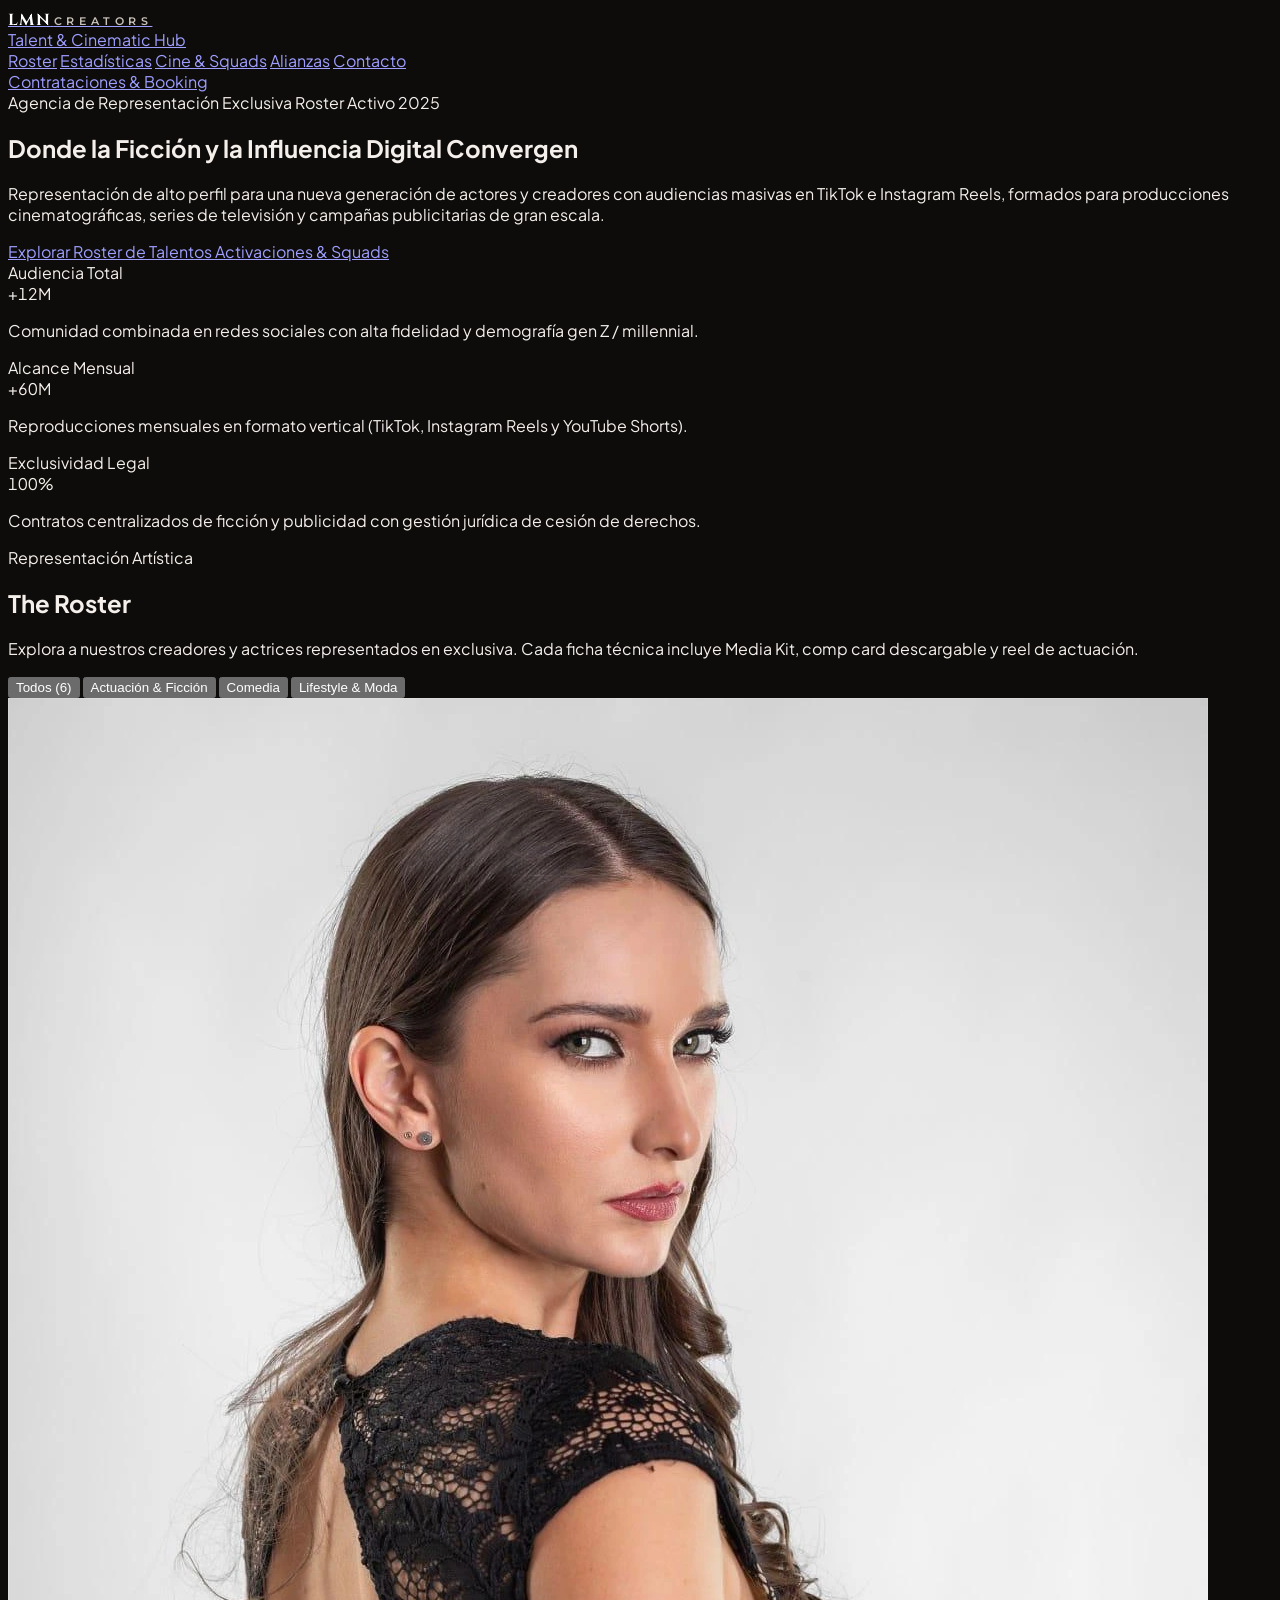
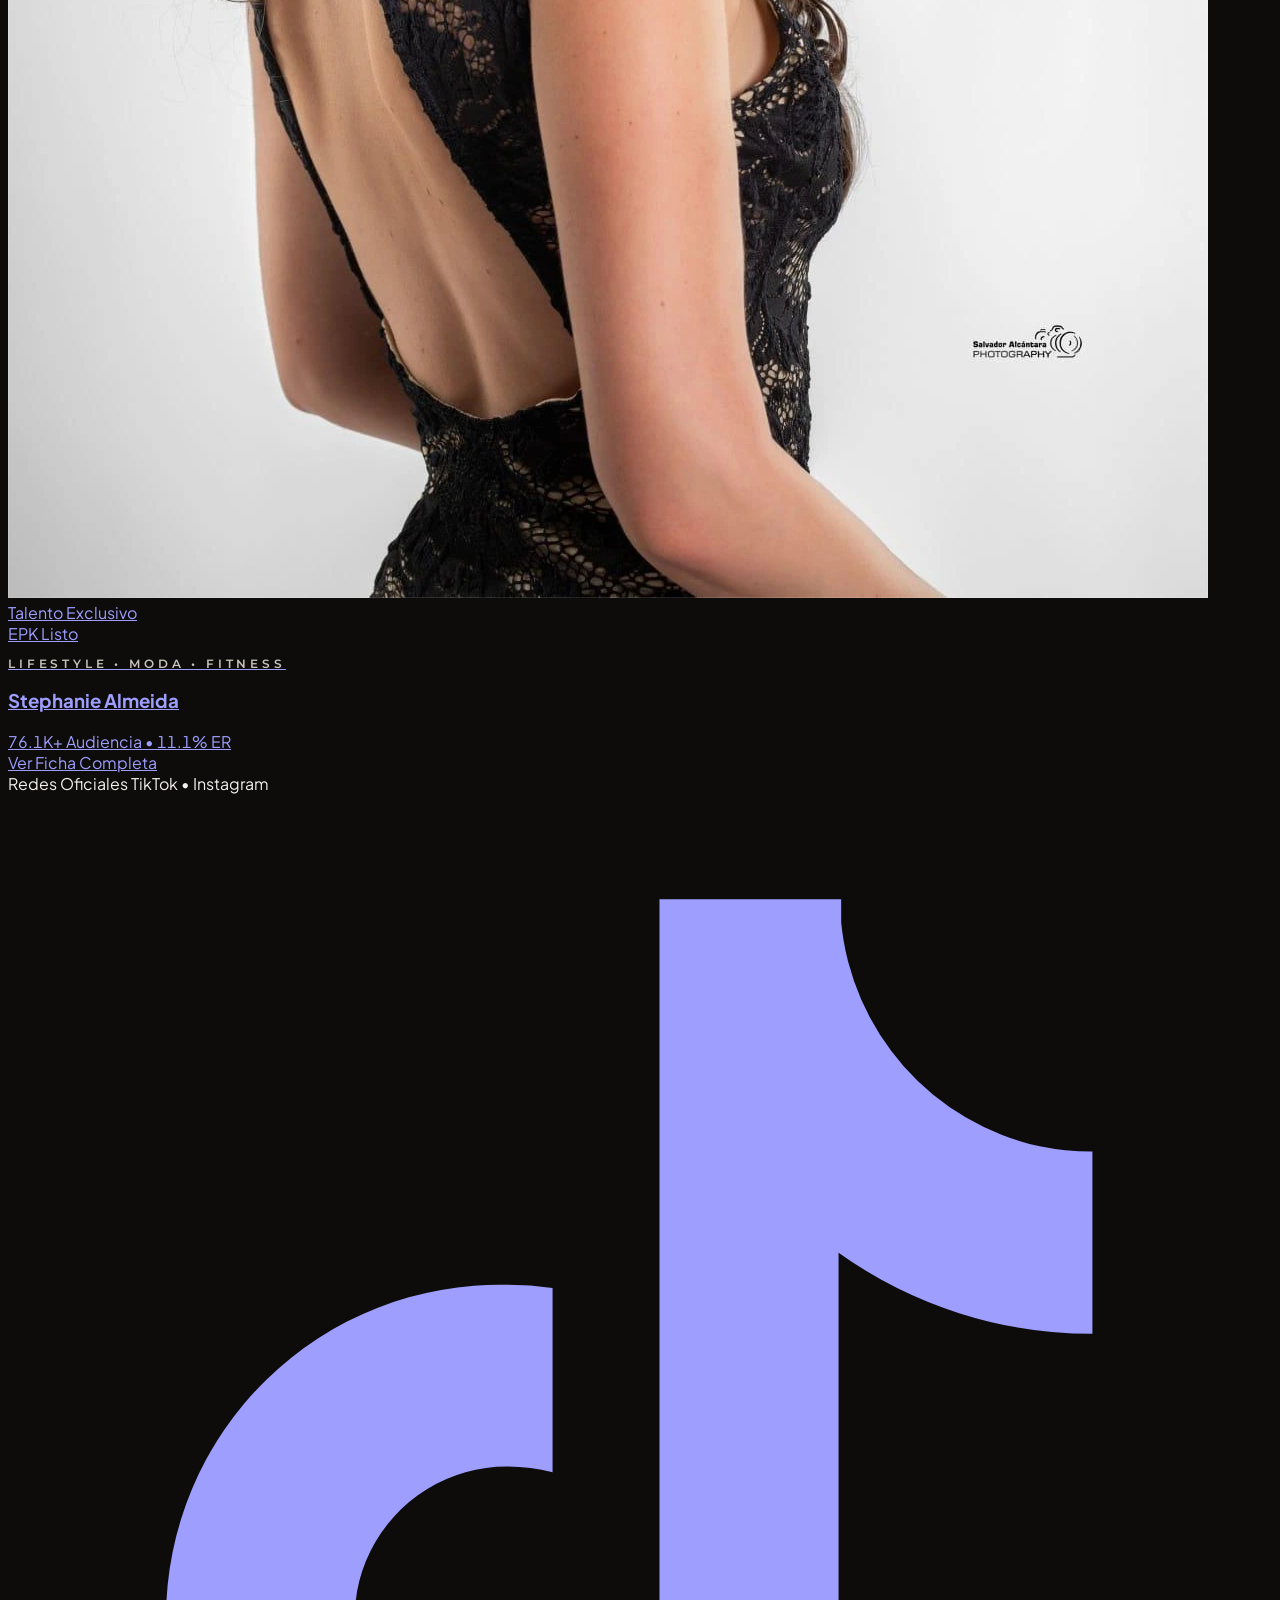
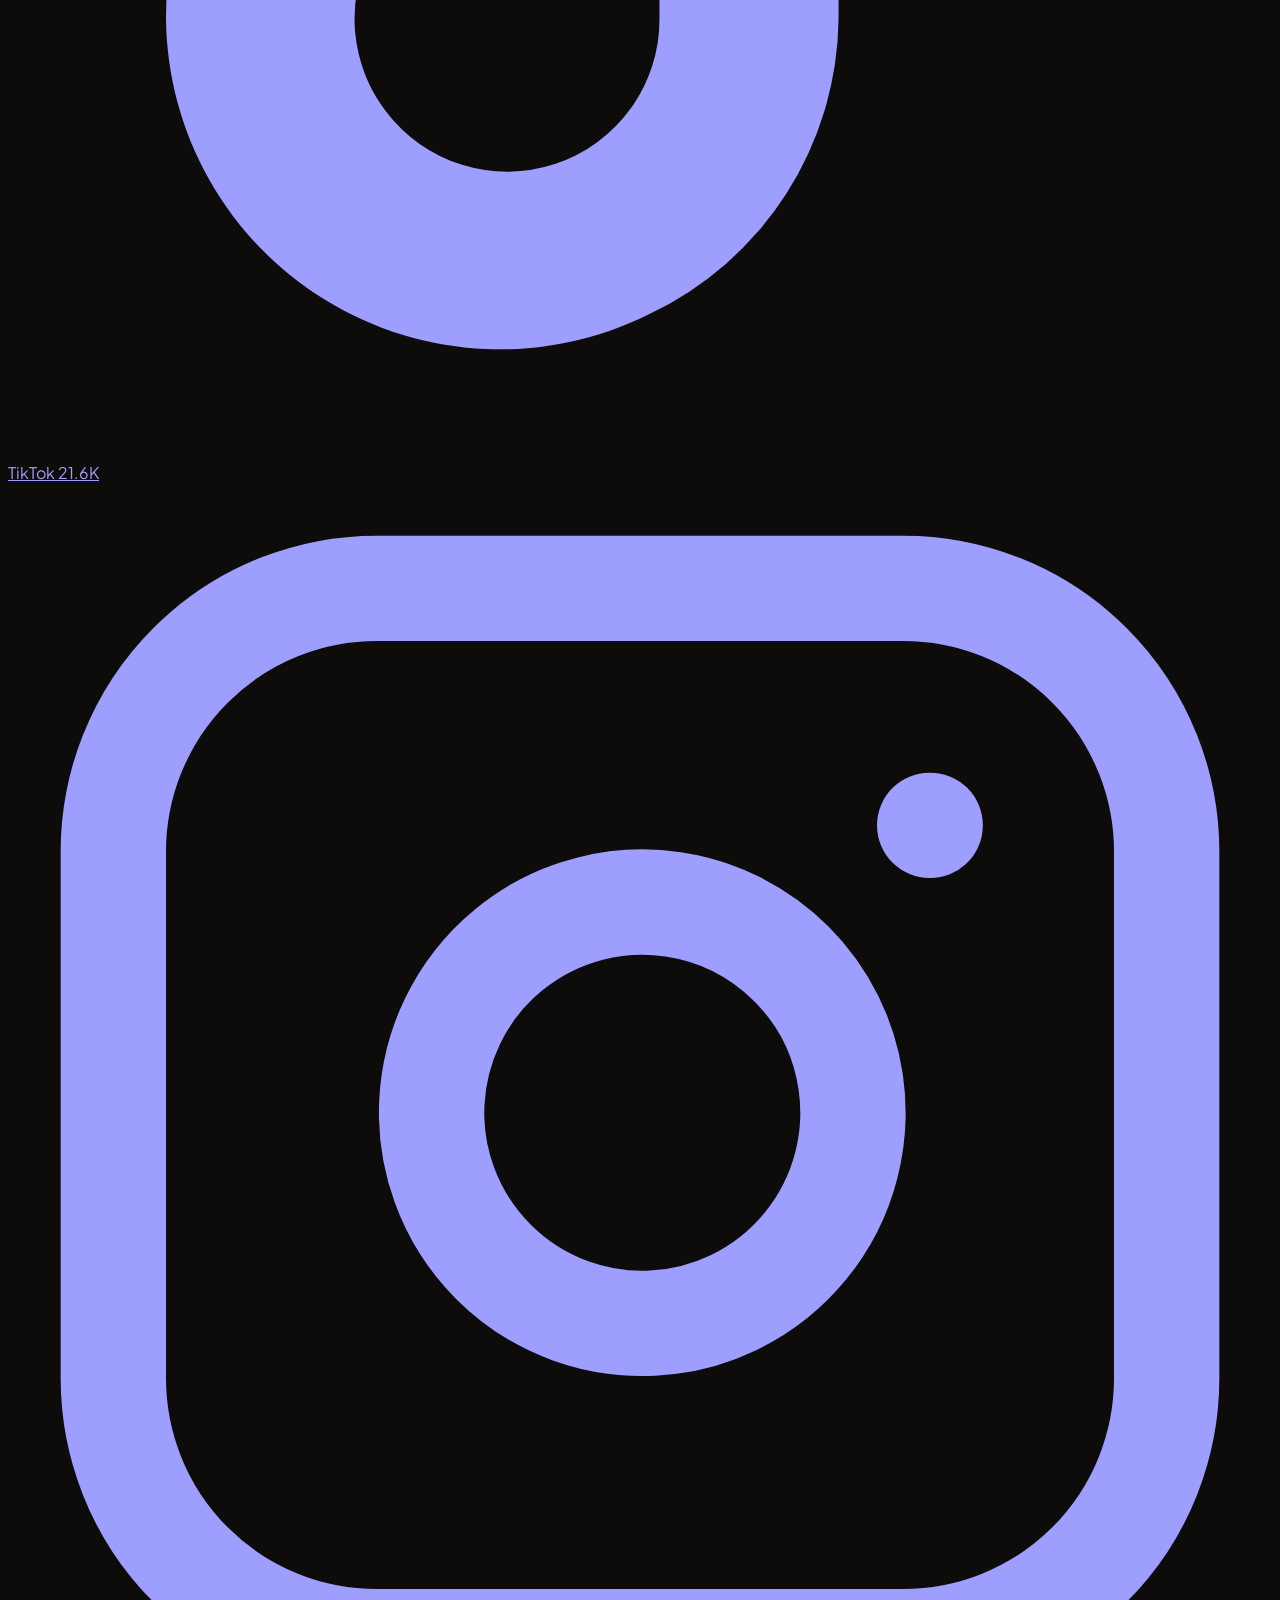
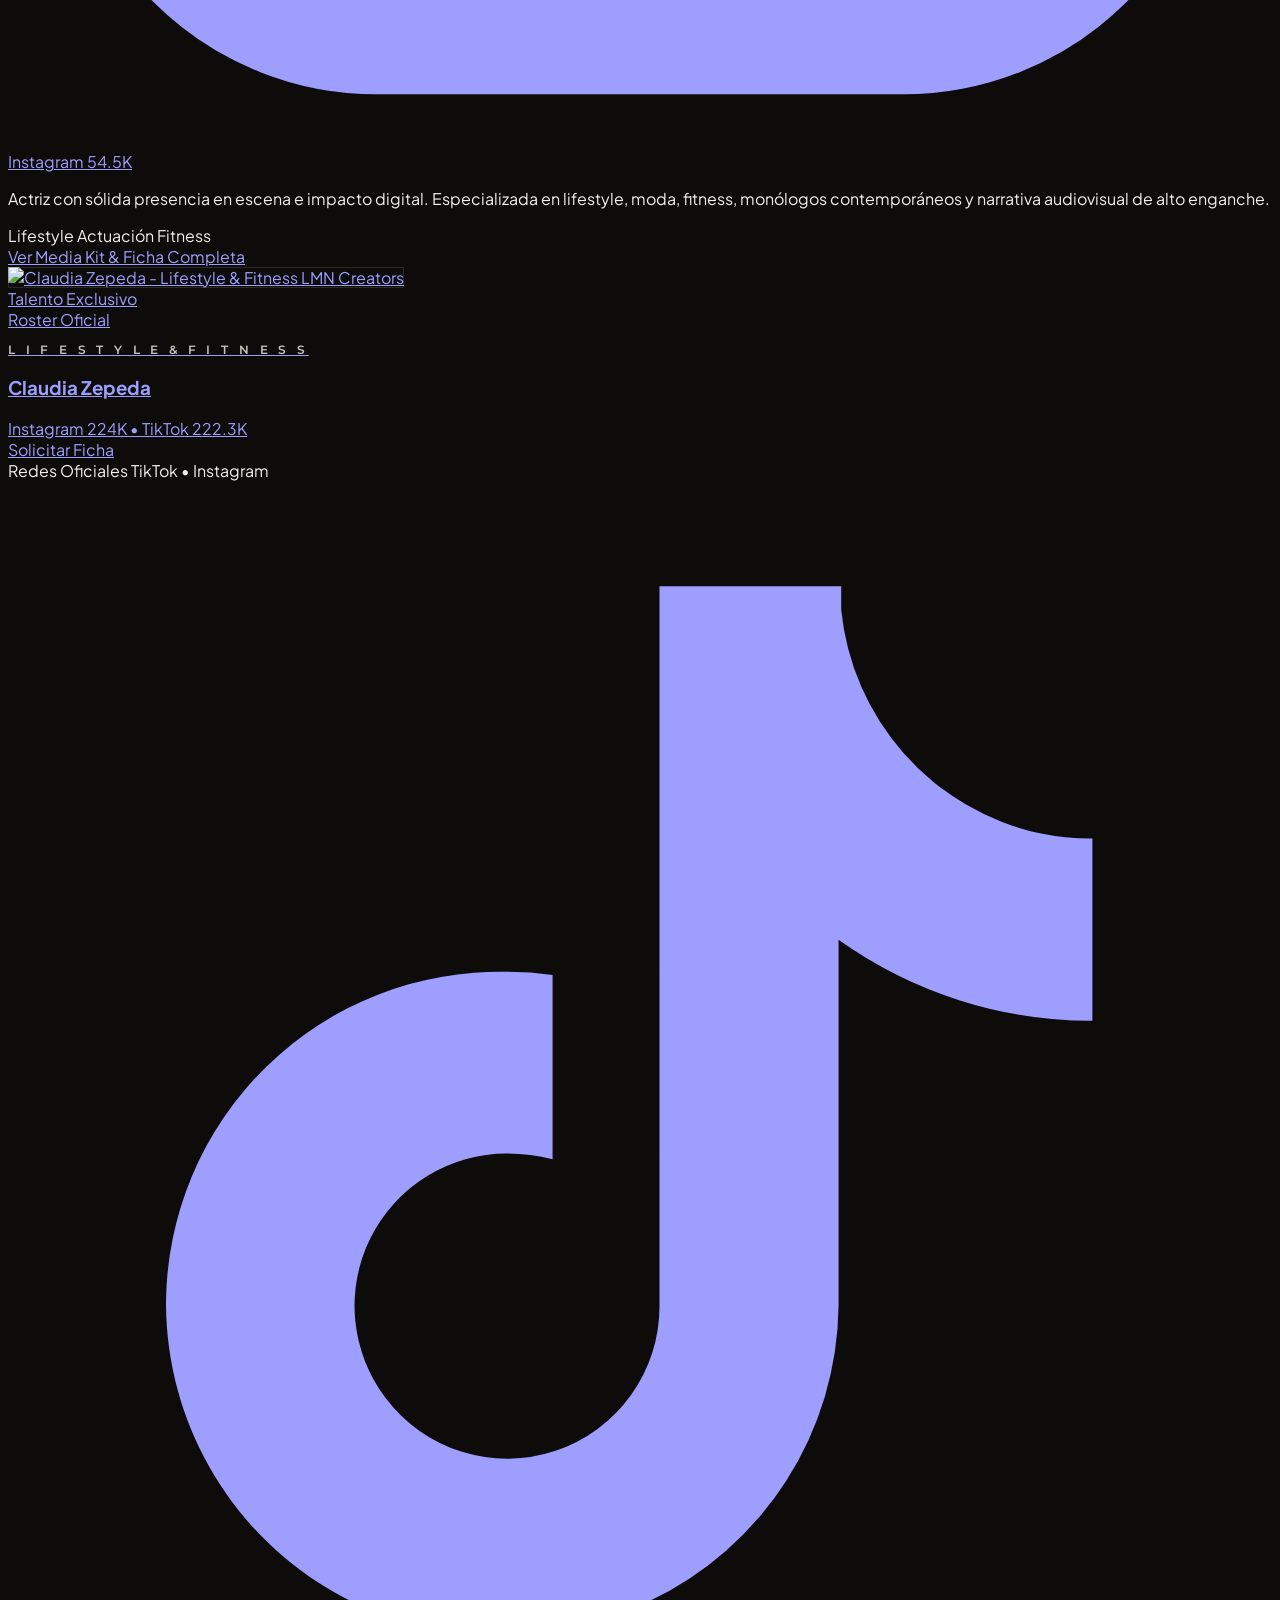
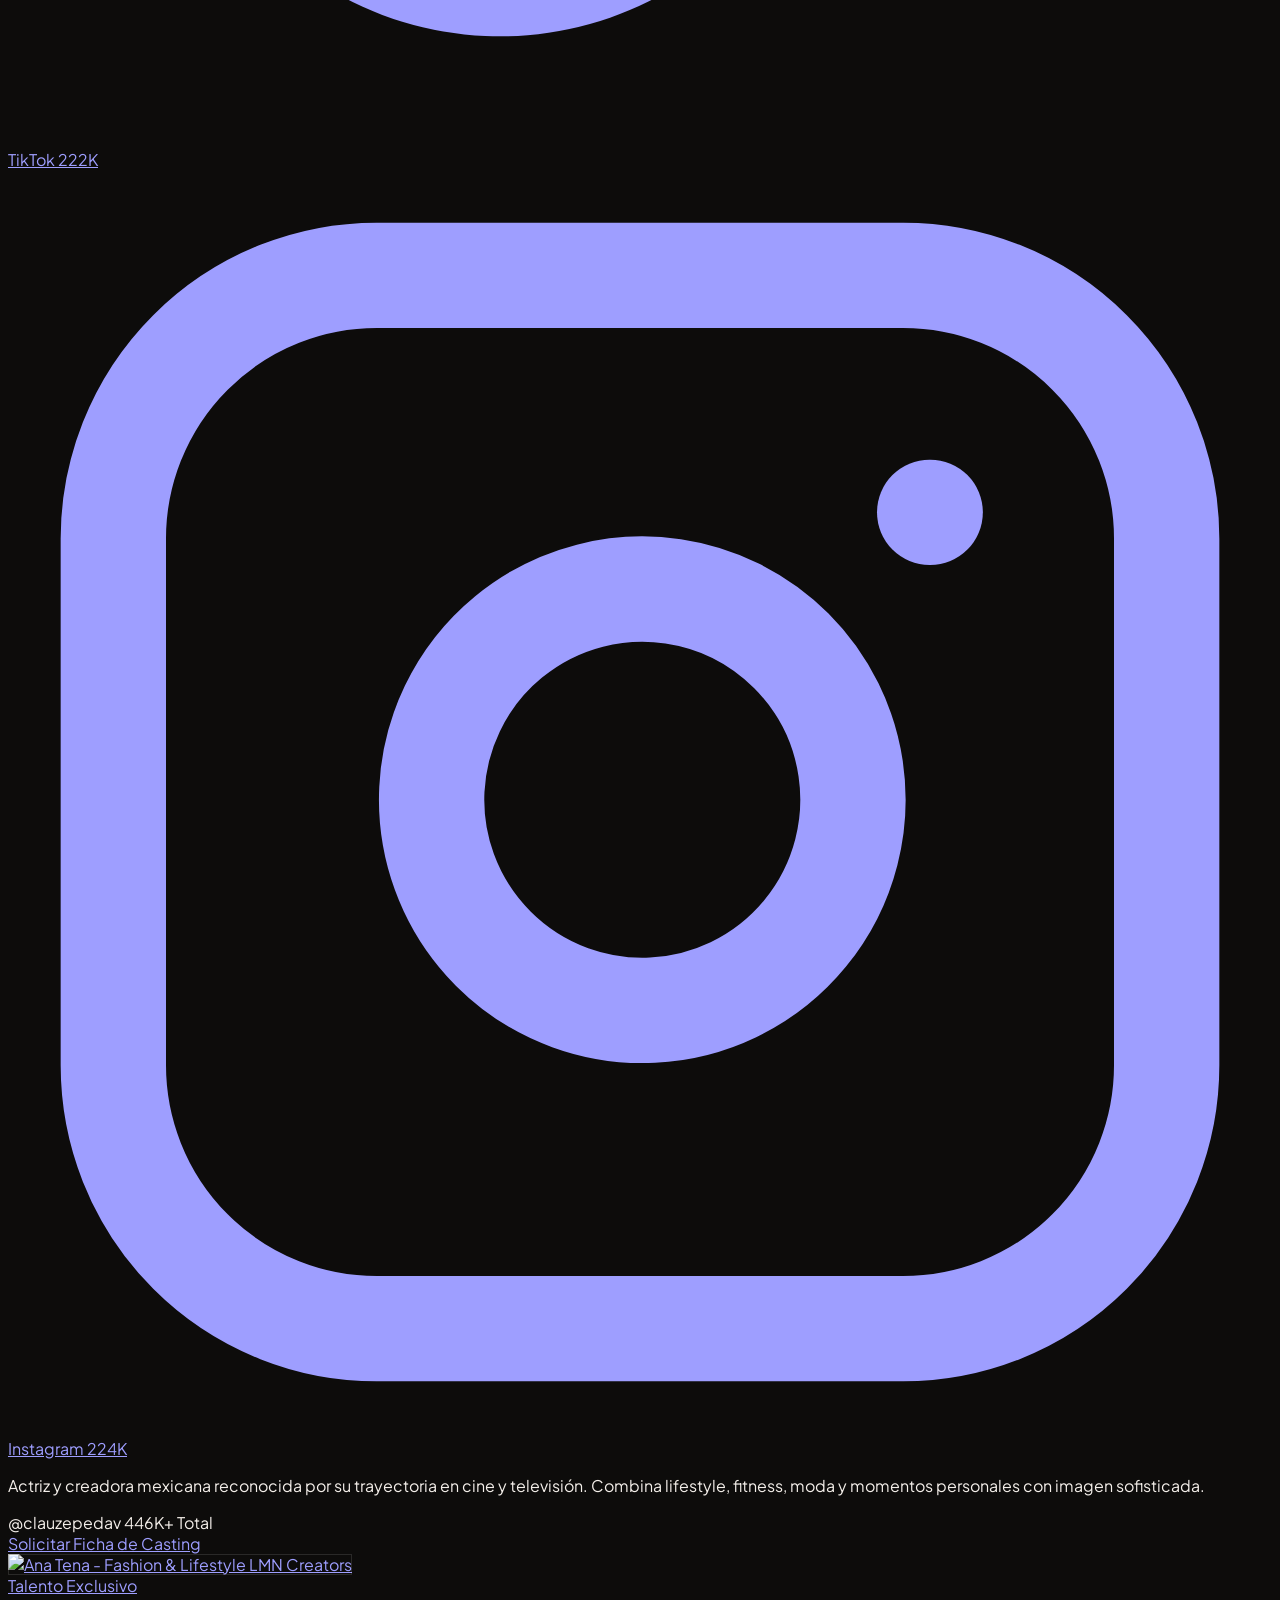
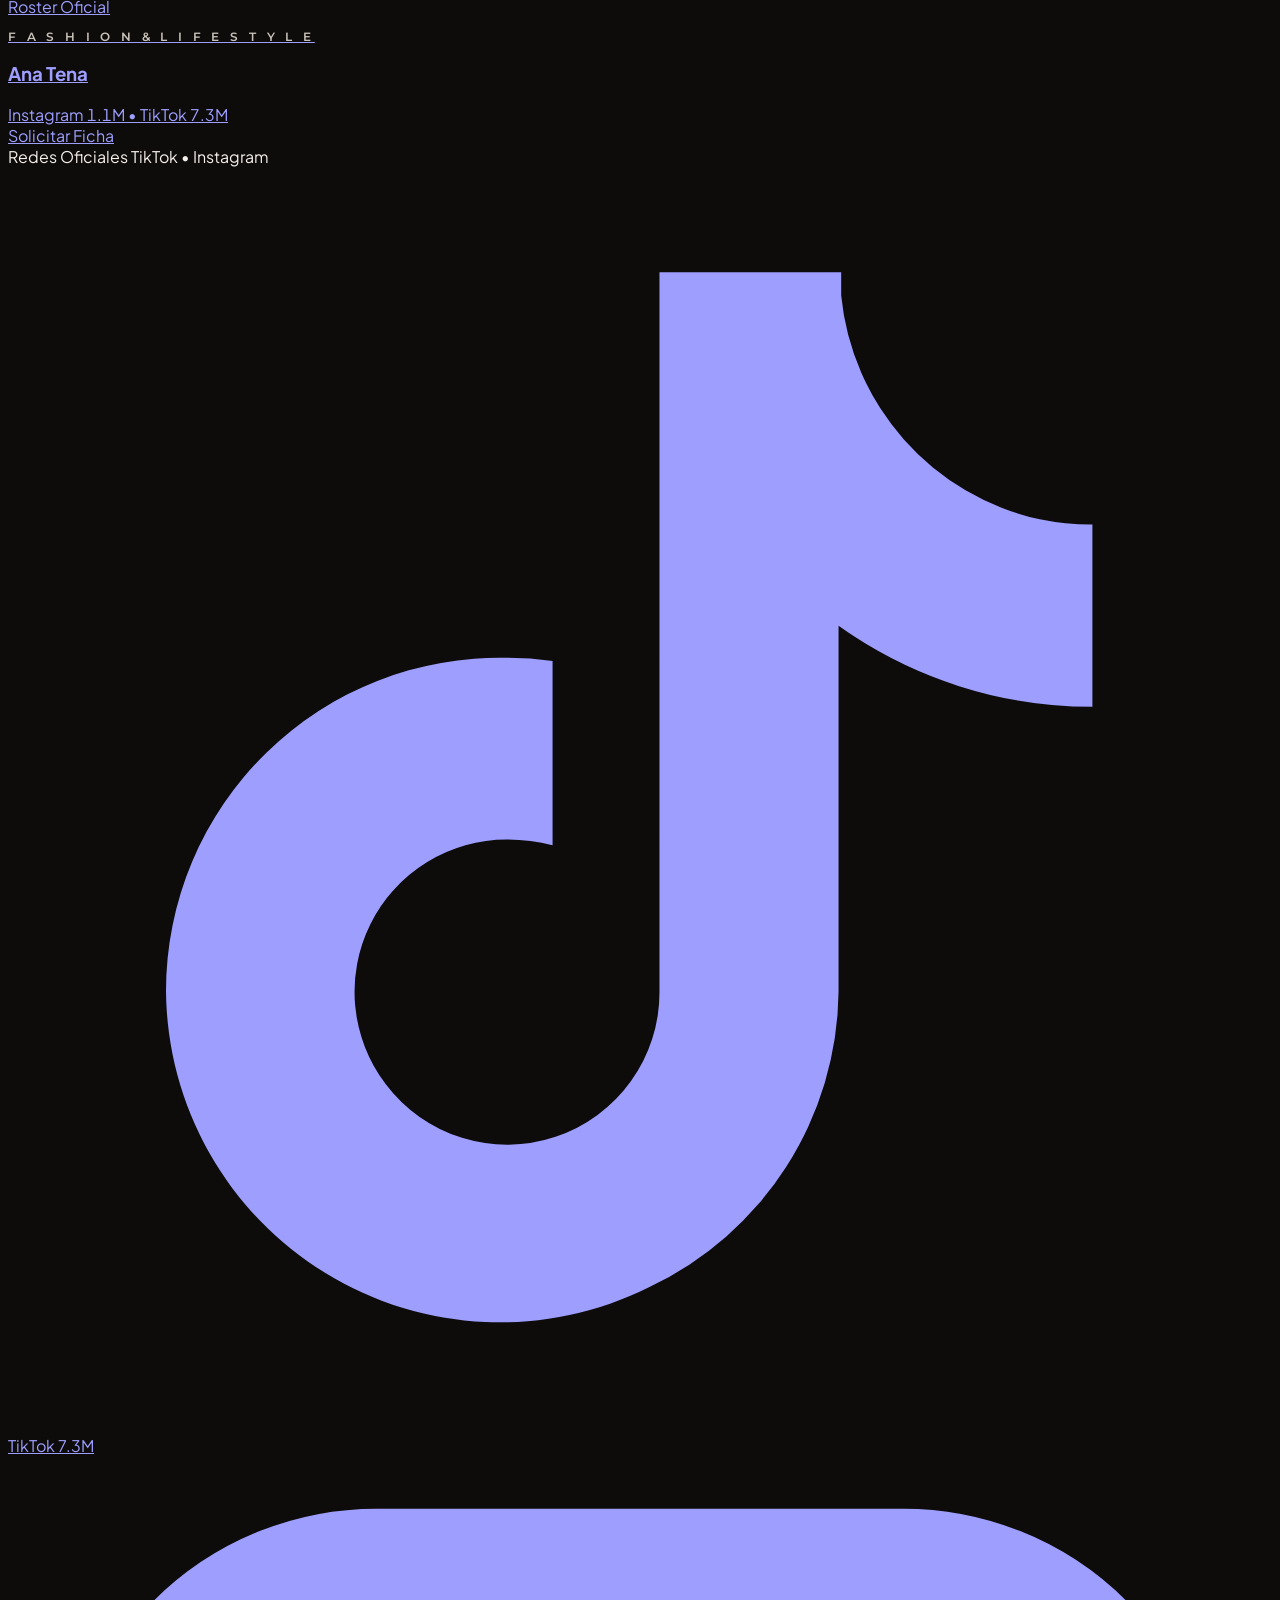
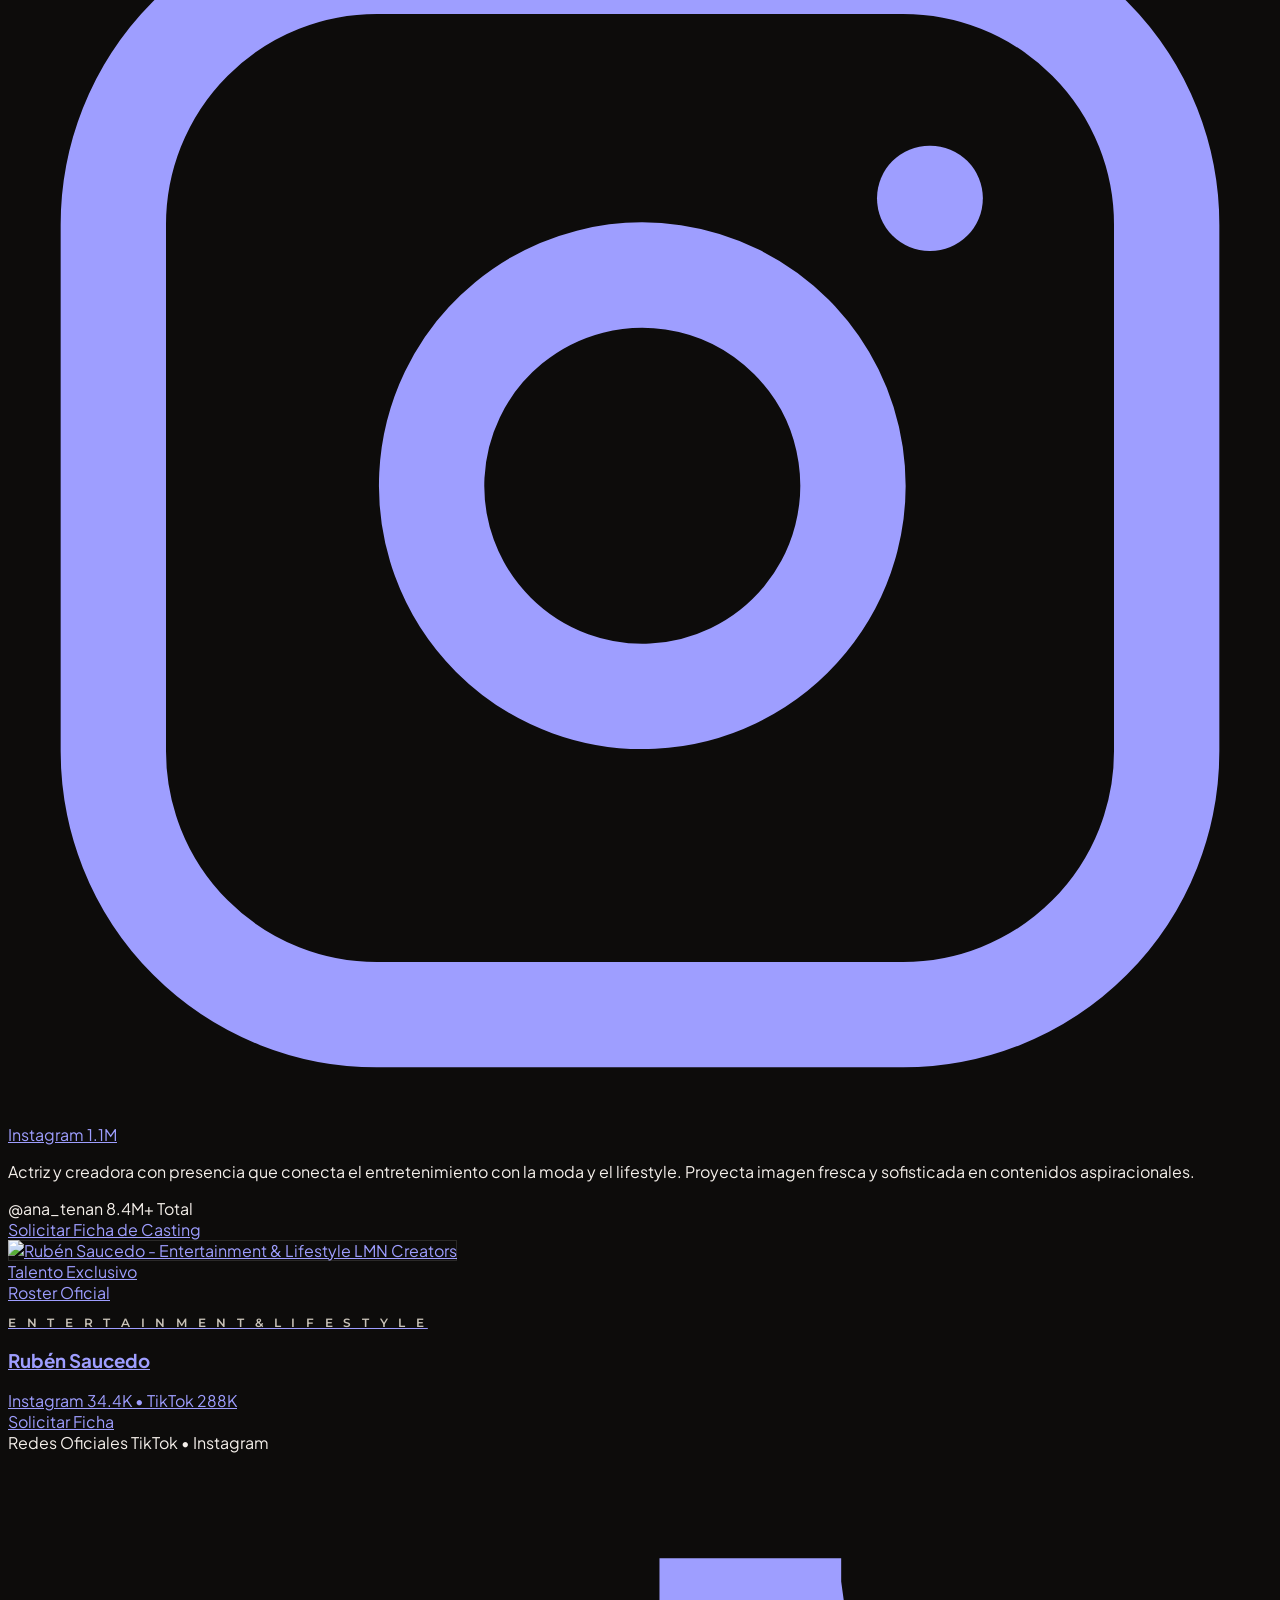
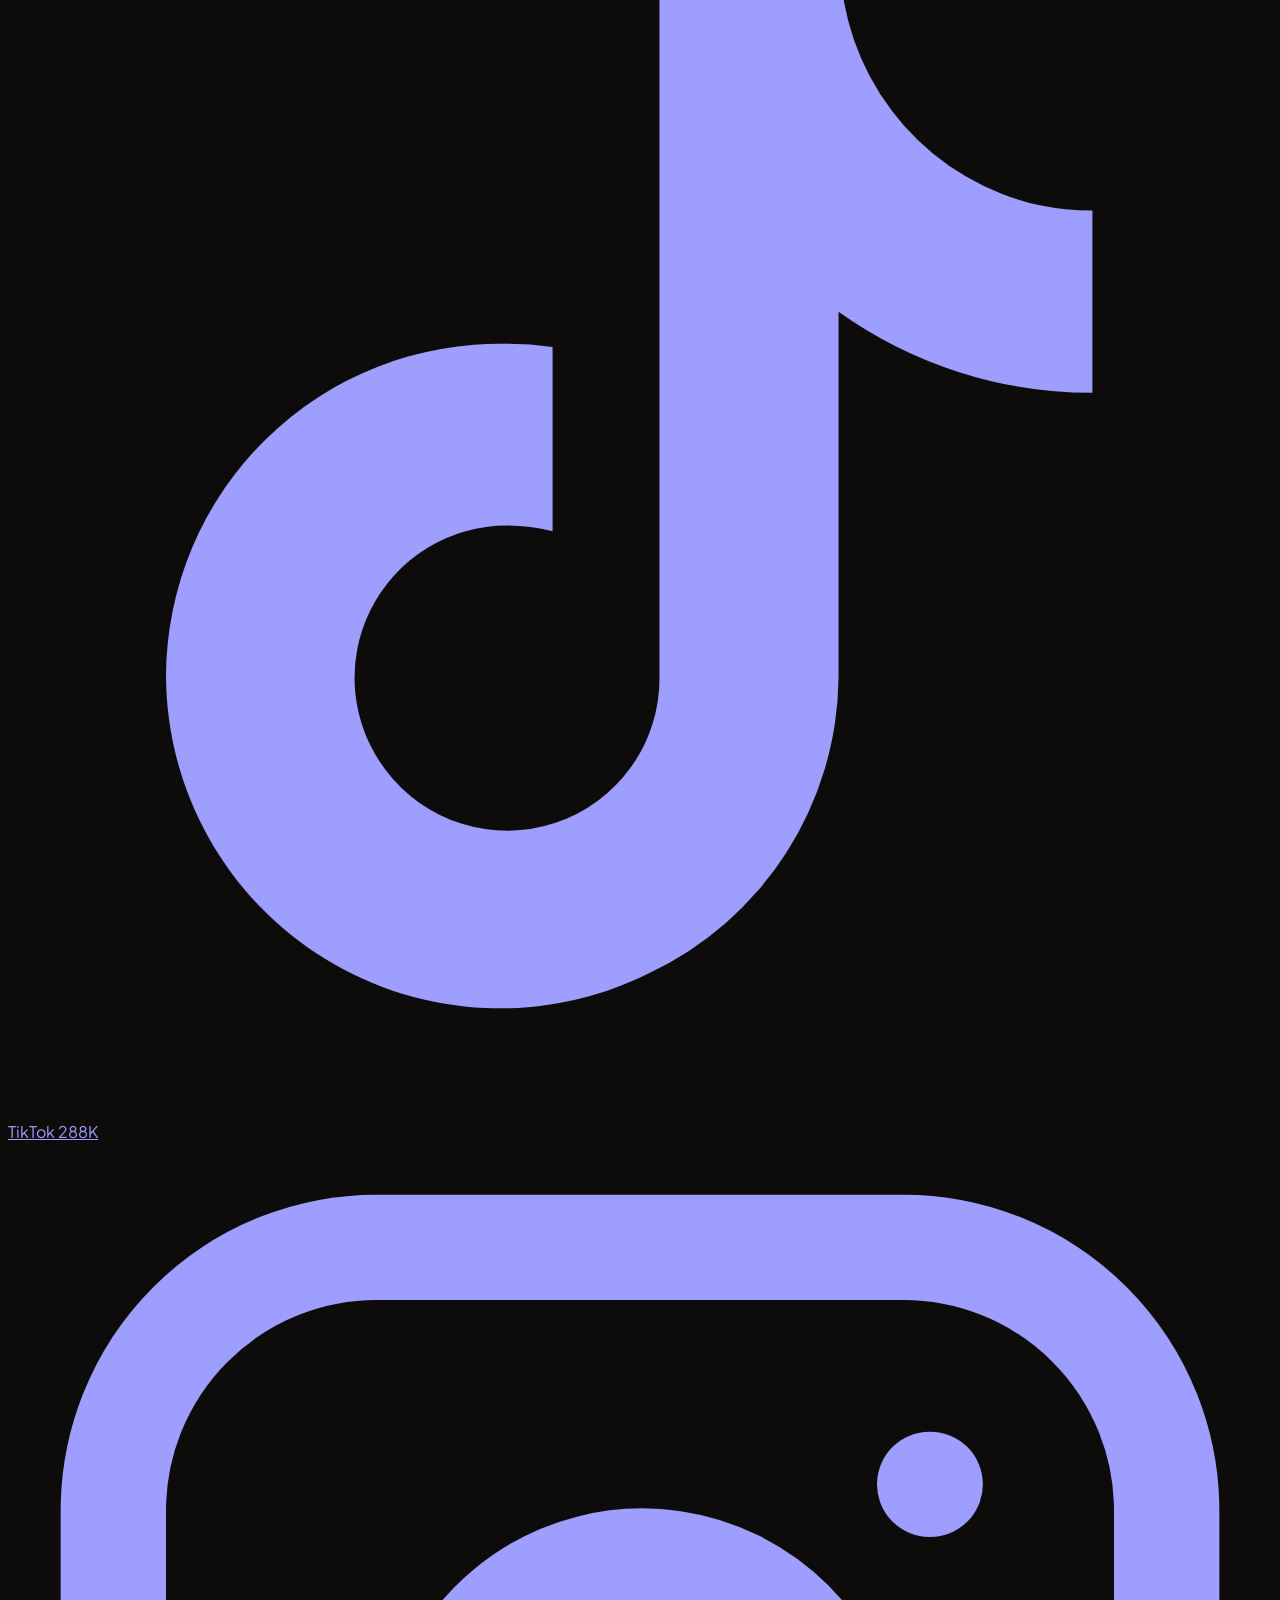
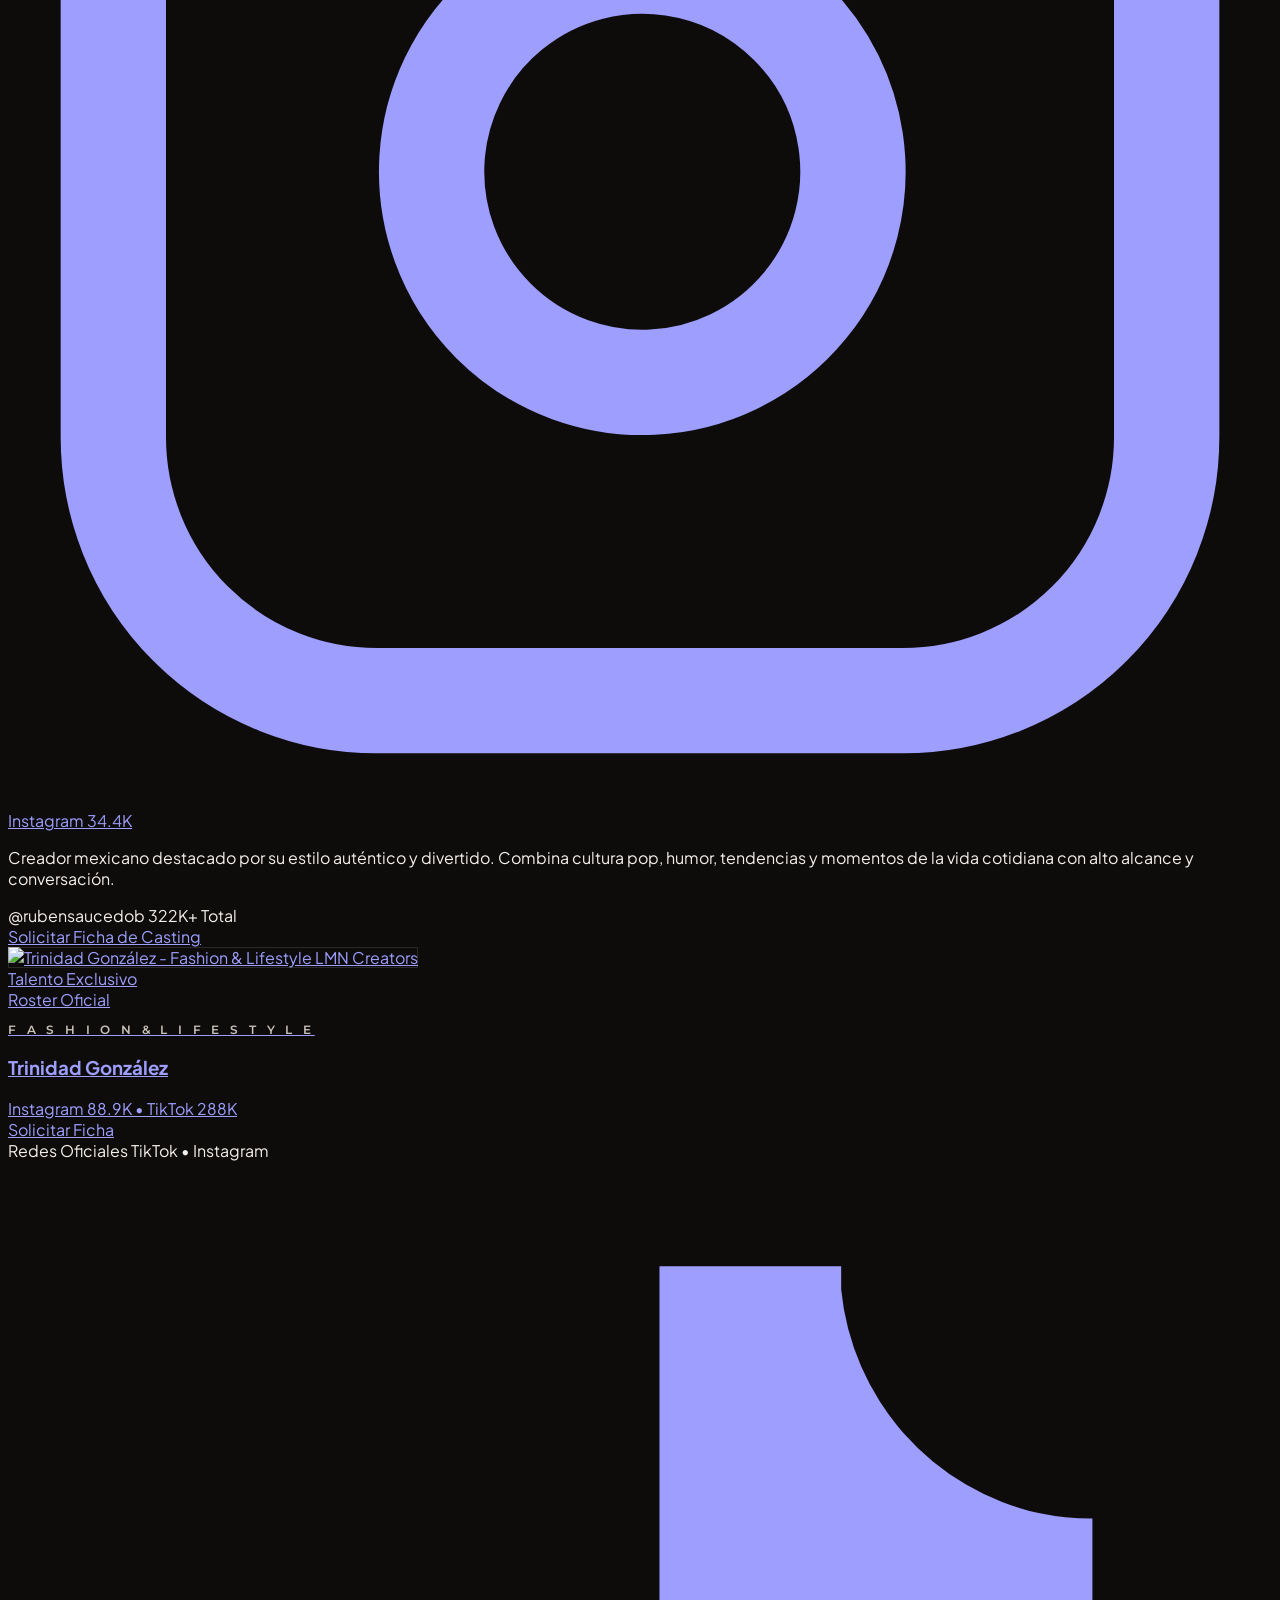
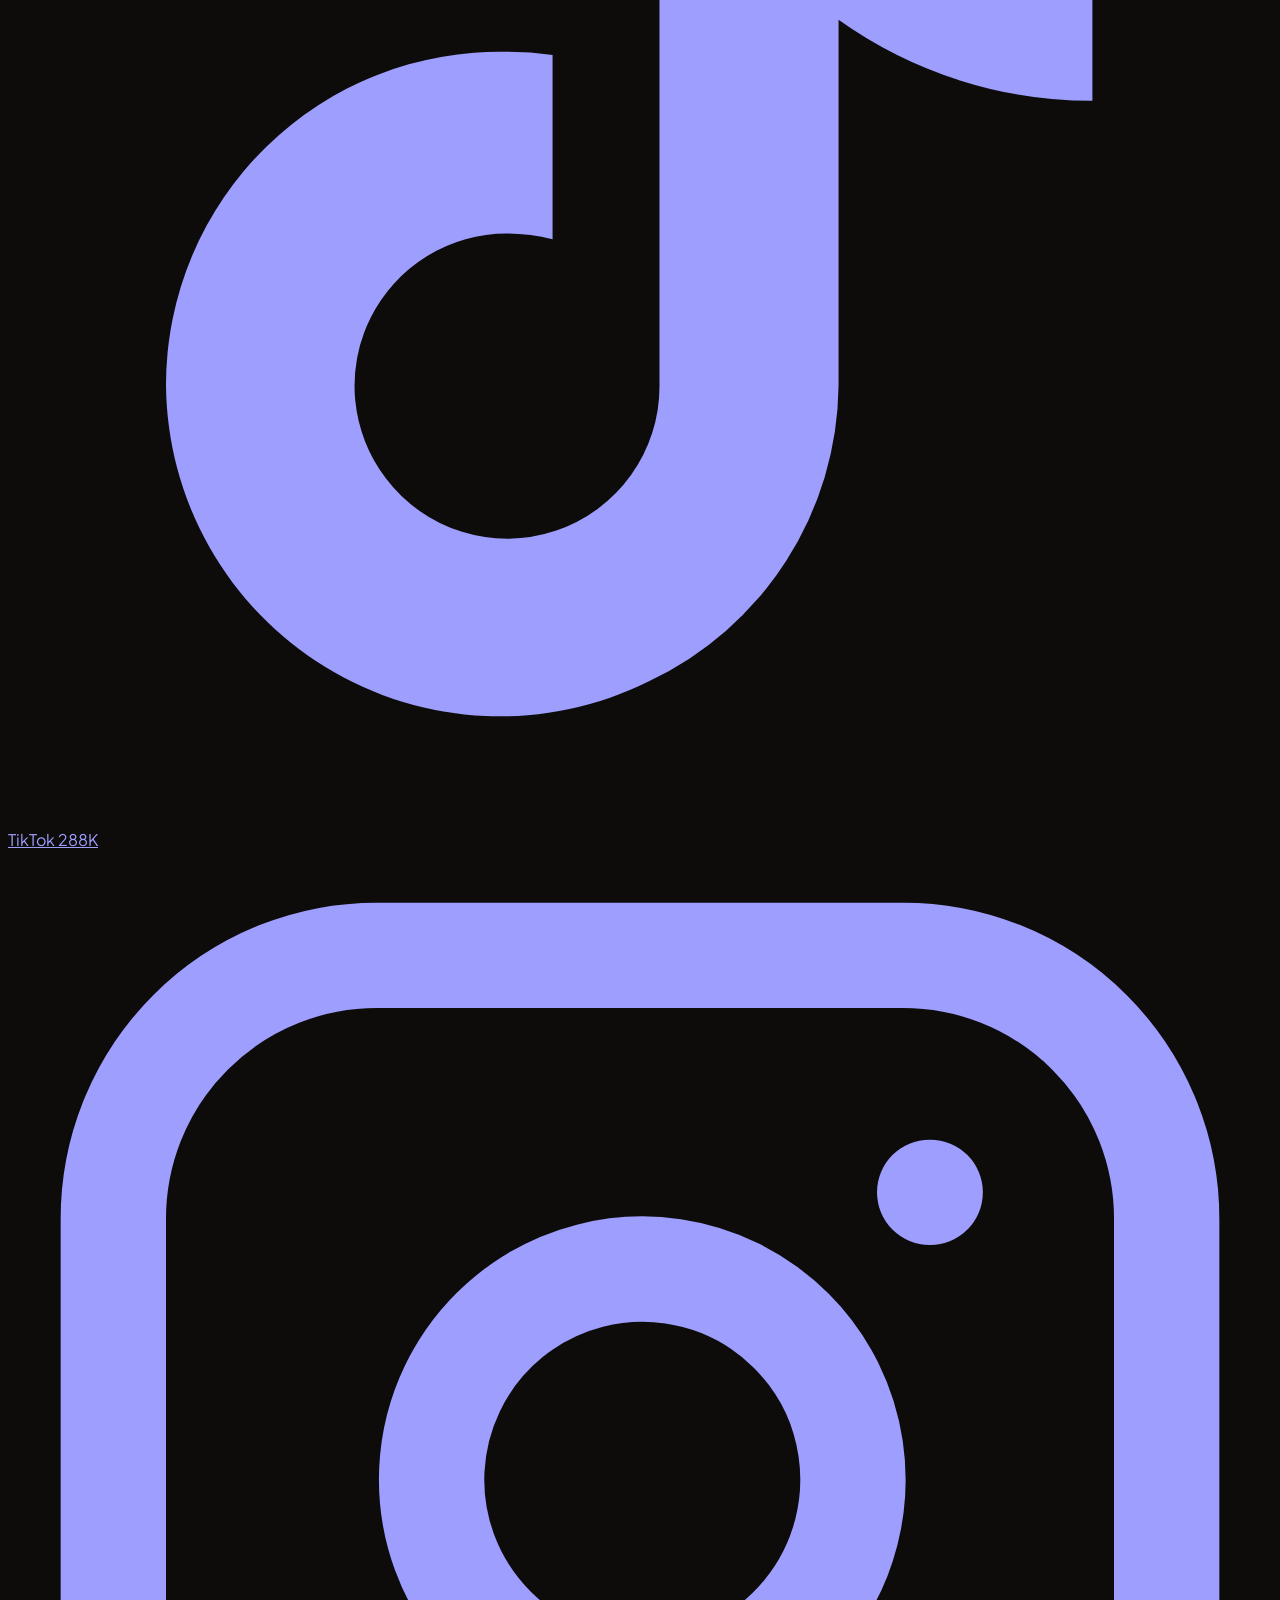
==== commit 303f2f35: "Upgrade: SEO y GEO" ====
--- a/index.html
+++ b/index.html
@@ -8,12 +8,29 @@
   <meta name="keywords" content="LMN Agency, talent agency, representación artística, casting México, creadores de contenido, ficción, cine, comedia, media kits, EPK">
   <meta name="author" content="LMN Agency">
 
-  <!-- Open Graph / Meta Social -->
+  <!-- Directivas de Indexación y Canónicas -->
+  <link rel="canonical" href="https://lmnagency.com/">
+  <meta name="robots" content="index, follow, max-image-preview:large, max-snippet:-1, max-video-preview:-1">
+  <link rel="sitemap" type="application/xml" title="Sitemap" href="./sitemap.xml">
+  <link rel="help" type="text/plain" title="LLMs Context" href="./llms.txt">
+
+  <!-- Open Graph / Meta Social (WhatsApp, Facebook, LinkedIn) -->
   <meta property="og:type" content="website">
-  <meta property="og:title" content="LMN Agency | Talent & Cinematic Management">
+  <meta property="og:site_name" content="LMN Agency">
+  <meta property="og:locale" content="es_MX">
+  <meta property="og:url" content="https://lmnagency.com/">
+  <meta property="og:title" content="LMN Agency | Talent & Cinematic Management | Roster Oficial">
   <meta property="og:description" content="Donde la ficción y la influencia digital convergen. Catálogo oficial de talentos exclusivos y activaciones cinematográficas.">
-  <meta property="og:image" content="./assets/images/stephanie/Stephanie%20Almeida%20main.webp">
+  <meta property="og:image" content="https://lmnagency.com/assets/images/stephanie/Stephanie%20Almeida%20main.webp">
+  <meta property="og:image:width" content="1200">
+  <meta property="og:image:height" content="1600">
+  <meta property="og:image:alt" content="LMN Agency - Talent & Cinematic Management Roster Oficial">
+
+  <!-- Twitter Cards (X) -->
   <meta name="twitter:card" content="summary_large_image">
+  <meta name="twitter:title" content="LMN Agency | Talent & Cinematic Management">
+  <meta name="twitter:description" content="Representación artística y management cinematográfico de creadores de alto impacto.">
+  <meta name="twitter:image" content="https://lmnagency.com/assets/images/stephanie/Stephanie%20Almeida%20main.webp">
 
   <!-- Favicon -->
   <link rel="icon" href="data:image/svg+xml,<svg xmlns=%22http://www.w3.org/2000/svg%22 viewBox=%220 0 100 100%22><text y=%22.9em%22 font-size=%2290%22>🎬</text></svg>">
@@ -58,6 +75,183 @@
       }
     };
   </script>
+
+  <!-- ======================================================= -->
+  <!-- DATOS ESTRUCTURADOS JSON-LD (Schema.org / Google & IA)  -->
+  <!-- ======================================================= -->
+  <script type="application/ld+json">
+  {
+    "@context": "https://schema.org",
+    "@graph": [
+      {
+        "@type": "TalentAgency",
+        "@id": "https://lmnagency.com/#agency",
+        "name": "LMN Agency",
+        "alternateName": ["LMN Creators", "LMN Talent & Cinematic Management"],
+        "url": "https://lmnagency.com/",
+        "logo": "https://lmnagency.com/assets/images/stephanie/Stephanie%20Almeida%20main.webp",
+        "description": "Agencia boutique líder en representación artística y management cinematográfico en México y Latinoamérica. Representamos en exclusiva a creadores de alto impacto digital y actrices/actores para producciones cinematográficas, series y campañas globales.",
+        "email": "booking@lmnagency.com",
+        "areaServed": [
+          { "@type": "Country", "name": "Mexico" },
+          { "@type": "Country", "name": "United States" },
+          { "@type": "Country", "name": "Colombia" },
+          { "@type": "Country", "name": "Argentina" }
+        ],
+        "knowsAbout": [
+          "Representación Artística",
+          "Casting para Cine y Televisión",
+          "Influencer Marketing de Alto Nivel",
+          "Producción Audiovisual",
+          "Campañas Comerciales y Patrocinios",
+          "Media Kits y Electronic Press Kits"
+        ],
+        "contactPoint": {
+          "@type": "ContactPoint",
+          "contactType": "Talent Booking & Inquiries",
+          "email": "booking@lmnagency.com",
+          "availableLanguage": ["es", "en", "pt"]
+        }
+      },
+      {
+        "@type": "WebSite",
+        "@id": "https://lmnagency.com/#website",
+        "url": "https://lmnagency.com/",
+        "name": "LMN Agency",
+        "alternateName": "LMN Creators Hub",
+        "description": "Catálogo oficial y Roster de talentos exclusivos representados por LMN Agency.",
+        "publisher": {
+          "@id": "https://lmnagency.com/#agency"
+        },
+        "inLanguage": "es"
+      },
+      {
+        "@type": "ItemList",
+        "@id": "https://lmnagency.com/#roster",
+        "name": "Roster Oficial de Creadores y Actores LMN Agency",
+        "description": "Catálogo completo de talentos exclusivos disponibles para contratación, casting, series y campañas de marca.",
+        "numberOfItems": 6,
+        "itemListElement": [
+          {
+            "@type": "ListItem",
+            "position": 1,
+            "item": {
+              "@type": "Person",
+              "@id": "https://lmnagency.com/talents/stephanie-almeida-creador-1/#person",
+              "name": "Stephanie Almeida",
+              "jobTitle": ["Actriz", "Creadora de Contenido", "Comediante"],
+              "description": "Actriz y creadora de comedia situacional, lifestyle, moda y fitness. Sólida presencia en escena e impacto de 76K+ seguidores con 11.1% de engagement rate.",
+              "image": "https://lmnagency.com/assets/images/stephanie/Stephanie%20Almeida%20main.webp",
+              "url": "https://lmnagency.com/talents/stephanie-almeida-creador-1/",
+              "sameAs": [
+                "https://www.tiktok.com/@stephanie_style8",
+                "https://www.instagram.com/stephaniesk8"
+              ],
+              "worksFor": {
+                "@id": "https://lmnagency.com/#agency"
+              }
+            }
+          },
+          {
+            "@type": "ListItem",
+            "position": 2,
+            "item": {
+              "@type": "Person",
+              "name": "Claudia Zepeda",
+              "jobTitle": ["Actriz", "Creadora de Contenido", "Fitness & Lifestyle"],
+              "description": "Actriz y creadora mexicana con trayectoria en cine y televisión. Combina lifestyle, fitness, moda y momentos personales con 446K+ seguidores totales.",
+              "image": "https://images.unsplash.com/photo-1534528741775-53994a69daeb?auto=format&fit=crop&w=1000&q=80",
+              "url": "https://lmnagency.com/#roster",
+              "sameAs": [
+                "https://www.tiktok.com/@clauzepedav",
+                "https://www.instagram.com/clauzepedav/"
+              ],
+              "worksFor": {
+                "@id": "https://lmnagency.com/#agency"
+              }
+            }
+          },
+          {
+            "@type": "ListItem",
+            "position": 3,
+            "item": {
+              "@type": "Person",
+              "name": "Ana Tena",
+              "jobTitle": ["Actriz", "Creadora de Contenido", "Fashion & Lifestyle"],
+              "description": "Actriz y creadora con presencia que conecta el entretenimiento con la moda y el lifestyle. 8.4M+ de seguidores totales.",
+              "image": "https://images.unsplash.com/photo-1524504388940-b1c1722653e1?auto=format&fit=crop&w=1000&q=80",
+              "url": "https://lmnagency.com/#roster",
+              "sameAs": [
+                "https://www.tiktok.com/@ana_tenan",
+                "https://www.instagram.com/ana_tenan/"
+              ],
+              "worksFor": {
+                "@id": "https://lmnagency.com/#agency"
+              }
+            }
+          },
+          {
+            "@type": "ListItem",
+            "position": 4,
+            "item": {
+              "@type": "Person",
+              "name": "Rubén Saucedo",
+              "jobTitle": ["Creador de Contenido", "Comediante", "Entertainment"],
+              "description": "Creador mexicano destacado por su estilo auténtico y divertido. Combina cultura pop, humor, tendencias y momentos de vida cotidiana con 322K+ seguidores.",
+              "image": "https://images.unsplash.com/photo-1507003211169-0a1dd7228f2d?auto=format&fit=crop&w=1000&q=80",
+              "url": "https://lmnagency.com/#roster",
+              "sameAs": [
+                "https://www.tiktok.com/@rubensaucedob",
+                "https://www.instagram.com/rubensaucedob/"
+              ],
+              "worksFor": {
+                "@id": "https://lmnagency.com/#agency"
+              }
+            }
+          },
+          {
+            "@type": "ListItem",
+            "position": 5,
+            "item": {
+              "@type": "Person",
+              "name": "Trinidad González",
+              "jobTitle": ["Creadora de Contenido", "Fashion & Lifestyle", "Beauty Creator"],
+              "description": "Creadora enfocada en moda, belleza y lifestyle con propuesta visual cuidada y 376K+ seguidores totales.",
+              "image": "https://images.unsplash.com/photo-1517841905240-472988babdf9?auto=format&fit=crop&w=1000&q=80",
+              "url": "https://lmnagency.com/#roster",
+              "sameAs": [
+                "https://www.tiktok.com/@trinidad.glez",
+                "https://www.instagram.com/trinidad.glez/"
+              ],
+              "worksFor": {
+                "@id": "https://lmnagency.com/#agency"
+              }
+            }
+          },
+          {
+            "@type": "ListItem",
+            "position": 6,
+            "item": {
+              "@type": "Person",
+              "name": "Frida Jiser",
+              "jobTitle": ["Actriz", "Creadora de Contenido", "Fashion & Lifestyle"],
+              "description": "Actriz y creadora de moda y lifestyle, destacada en producciones de streaming y contenido editorial de alta calidad. 125K+ seguidores totales.",
+              "image": "https://images.unsplash.com/photo-1508214751196-bcfd4ca60f91?auto=format&fit=crop&w=1000&q=80",
+              "url": "https://lmnagency.com/#roster",
+              "sameAs": [
+                "https://www.tiktok.com/@fridajiser",
+                "https://www.instagram.com/fridajiser/"
+              ],
+              "worksFor": {
+                "@id": "https://lmnagency.com/#agency"
+              }
+            }
+          }
+        ]
+      }
+    ]
+  }
+  </script>
 </head>
 <body class="min-h-screen selection:bg-amber-500/30 selection:text-amber-200">
 
@@ -279,7 +473,7 @@
                   Stephanie Almeida
                 </h3>
                 <div class="flex items-center gap-2 text-xs font-semibold text-zinc-300 pt-0.5">
-                  <span class="tabular-numbers">19.2K+ Audiencia</span>
+                  <span class="tabular-numbers">76.1K+ Audiencia</span>
                   <span>•</span>
                   <span class="tabular-numbers text-emerald-400">11.1% ER</span>
                 </div>
@@ -308,26 +502,26 @@
                 </div>
                 <div class="grid grid-cols-2 gap-2">
                   <!-- TikTok -->
-                  <a href="https://www.tiktok.com/@stephaniealmeida" target="_blank" rel="noopener noreferrer"
+                  <a href="https://www.tiktok.com/@stephanie_style8" target="_blank" rel="noopener noreferrer"
                      class="btn-press flex items-center justify-center gap-1.5 rounded-lg border border-white/10 bg-white/[0.04] px-2 py-1.5 text-[11px] font-semibold text-zinc-200 hover:border-cyan-400/50 hover:bg-cyan-500/10 hover:text-white transition-all shadow-sm"
-                     title="TikTok: @stephaniealmeida (12.5K)">
+                     title="TikTok: @stephanie_style8 (21.6K)">
                     <svg class="size-3.5 text-cyan-400 shrink-0" viewBox="0 0 24 24" fill="currentColor">
                       <path d="M19.59 6.69a4.83 4.83 0 0 1-3.77-4.25V2h-3.45v13.67a2.89 2.89 0 0 1-5.2 1.74 2.89 2.89 0 0 1 2.31-4.64c.29 0 .58.04.86.11V9.38a6.34 6.34 0 0 0-.86-.06A6.33 6.33 0 0 0 3 15.65a6.34 6.34 0 0 0 9.17 5.62 6.27 6.27 0 0 0 3.6-5.61V8.71a8.28 8.28 0 0 0 4.82 1.54V6.79a4.85 4.85 0 0 1-1-.1z"/>
                     </svg>
                     <span>TikTok</span>
-                    <span class="rounded bg-white/10 px-1 py-0.2 text-[9px] font-mono text-amber-300">12.5K</span>
+                    <span class="rounded bg-white/10 px-1 py-0.2 text-[9px] font-mono text-amber-300">21.6K</span>
                   </a>
                   <!-- Instagram -->
-                  <a href="https://www.instagram.com/stephaniealmeida" target="_blank" rel="noopener noreferrer"
+                  <a href="https://www.instagram.com/stephaniesk8" target="_blank" rel="noopener noreferrer"
                      class="btn-press flex items-center justify-center gap-1.5 rounded-lg border border-white/10 bg-white/[0.04] px-2 py-1.5 text-[11px] font-semibold text-zinc-200 hover:border-pink-500/50 hover:bg-pink-500/10 hover:text-white transition-all shadow-sm"
-                     title="Instagram: @stephaniealmeida (6.7K)">
+                     title="Instagram: @stephaniesk8 (54.5K)">
                     <svg class="size-3.5 text-pink-400 shrink-0" viewBox="0 0 24 24" fill="none" stroke="currentColor" stroke-width="2" stroke-linecap="round" stroke-linejoin="round">
                       <rect width="20" height="20" x="2" y="2" rx="5" ry="5"></rect>
                       <path d="M16 11.37A4 4 0 1 1 12.63 8 4 4 0 0 1 16 11.37z"></path>
                       <line x1="17.5" x2="17.51" y1="6.5" y2="6.5"></line>
                     </svg>
                     <span>Instagram</span>
-                    <span class="rounded bg-white/10 px-1 py-0.2 text-[9px] font-mono text-amber-300">6.7K</span>
+                    <span class="rounded bg-white/10 px-1 py-0.2 text-[9px] font-mono text-amber-300">54.5K</span>
                   </a>
                 </div>
               </div>
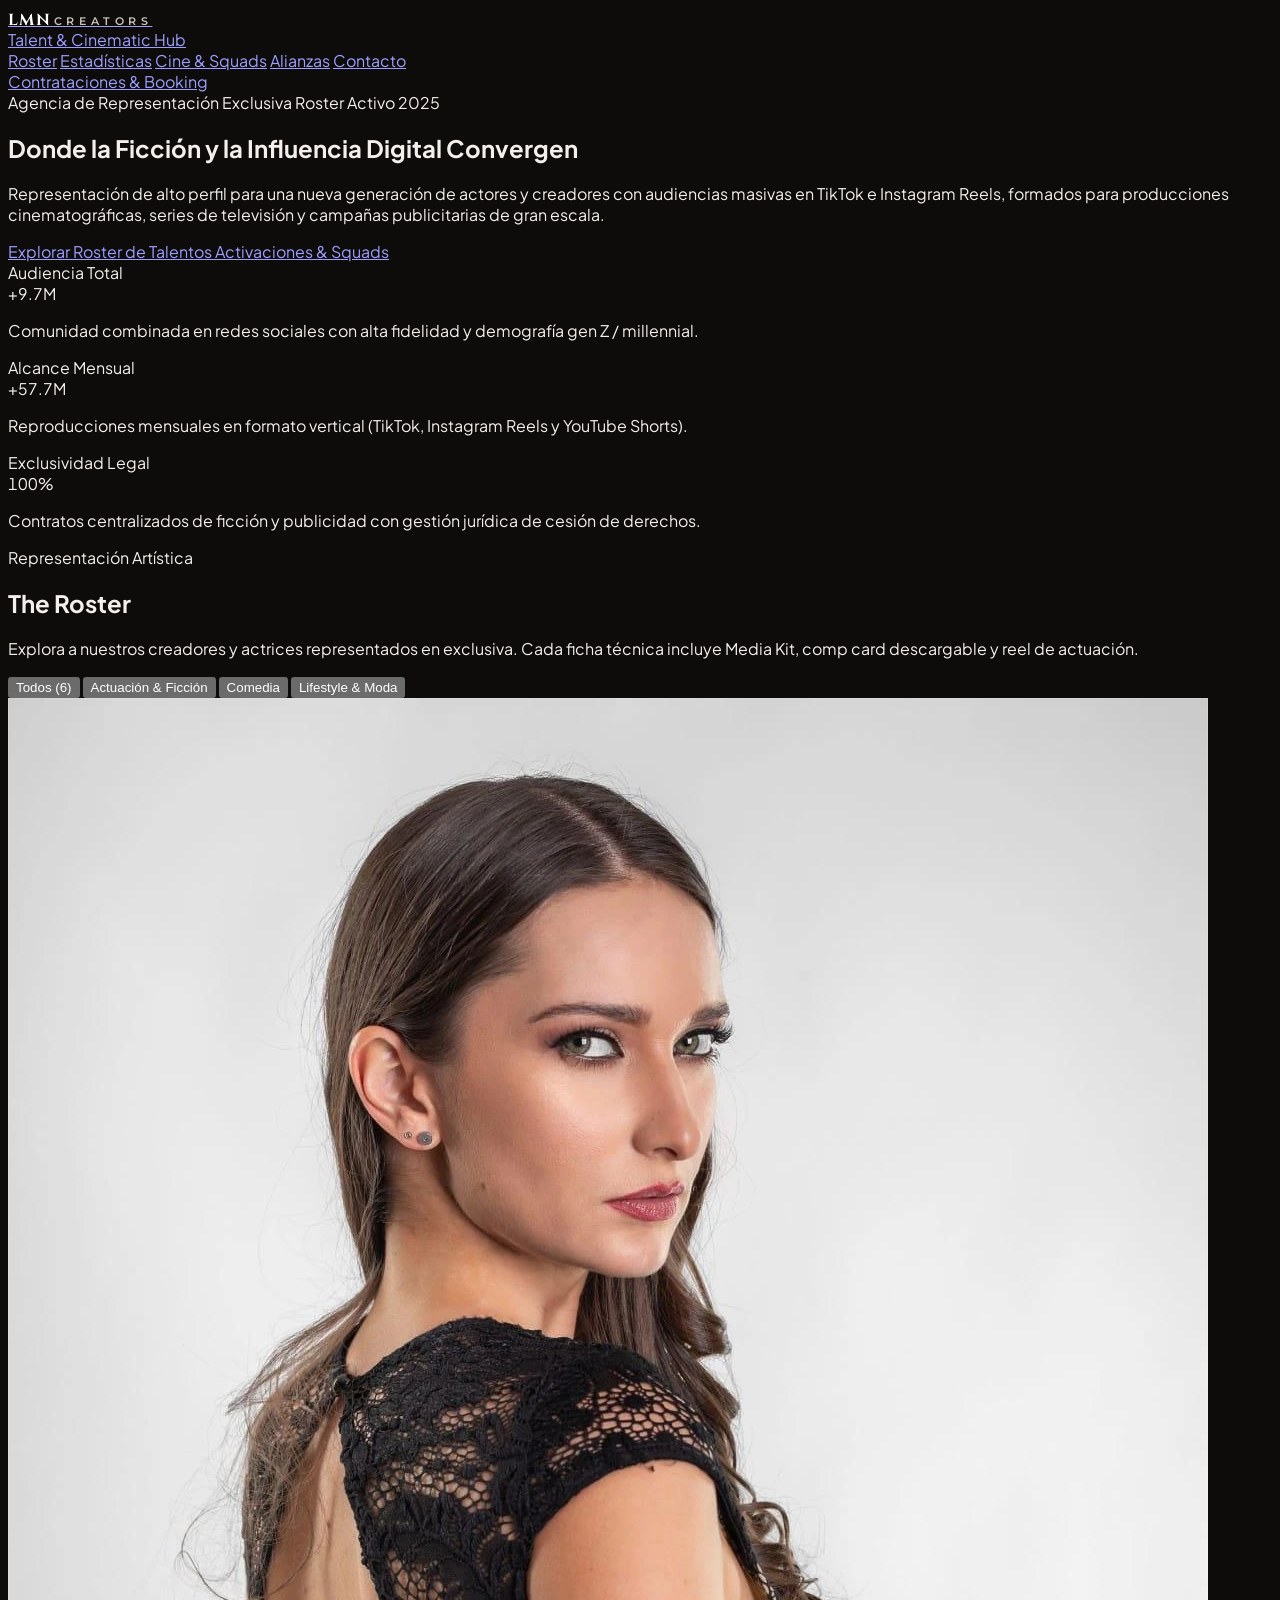
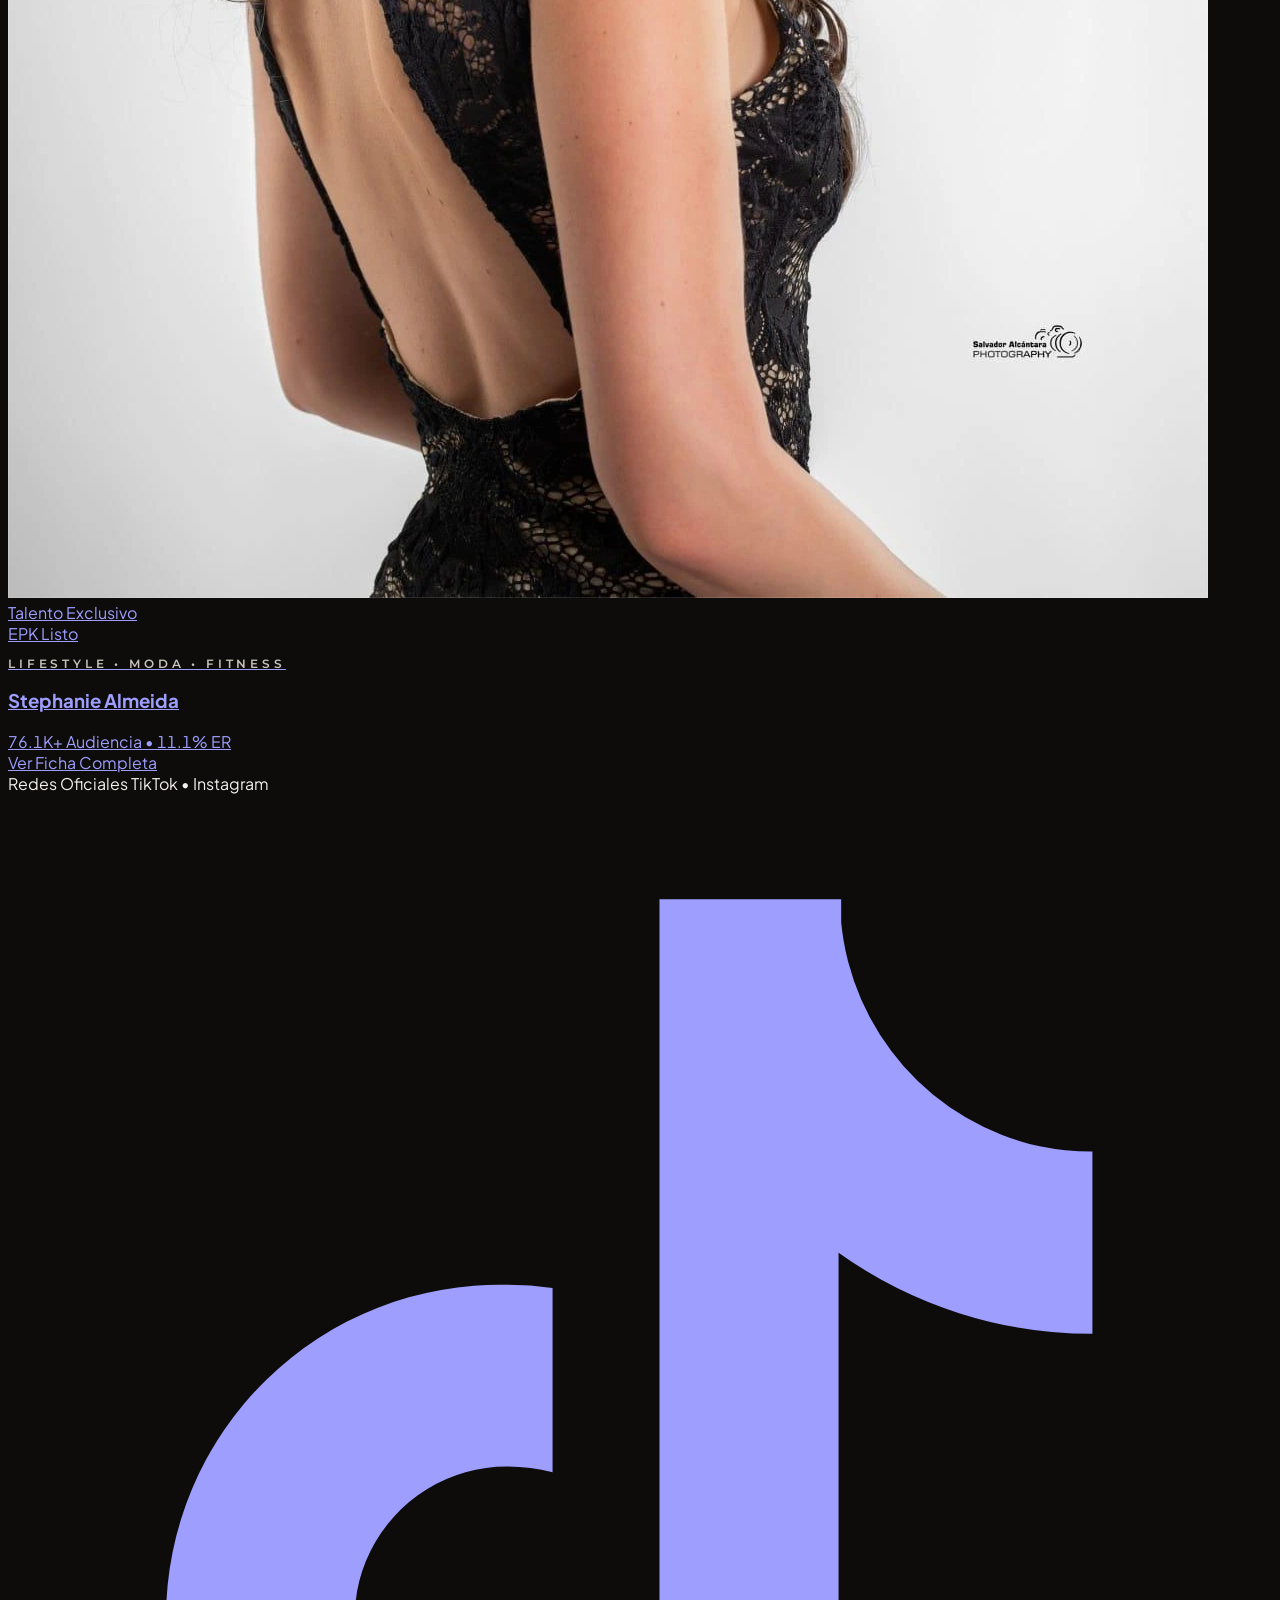
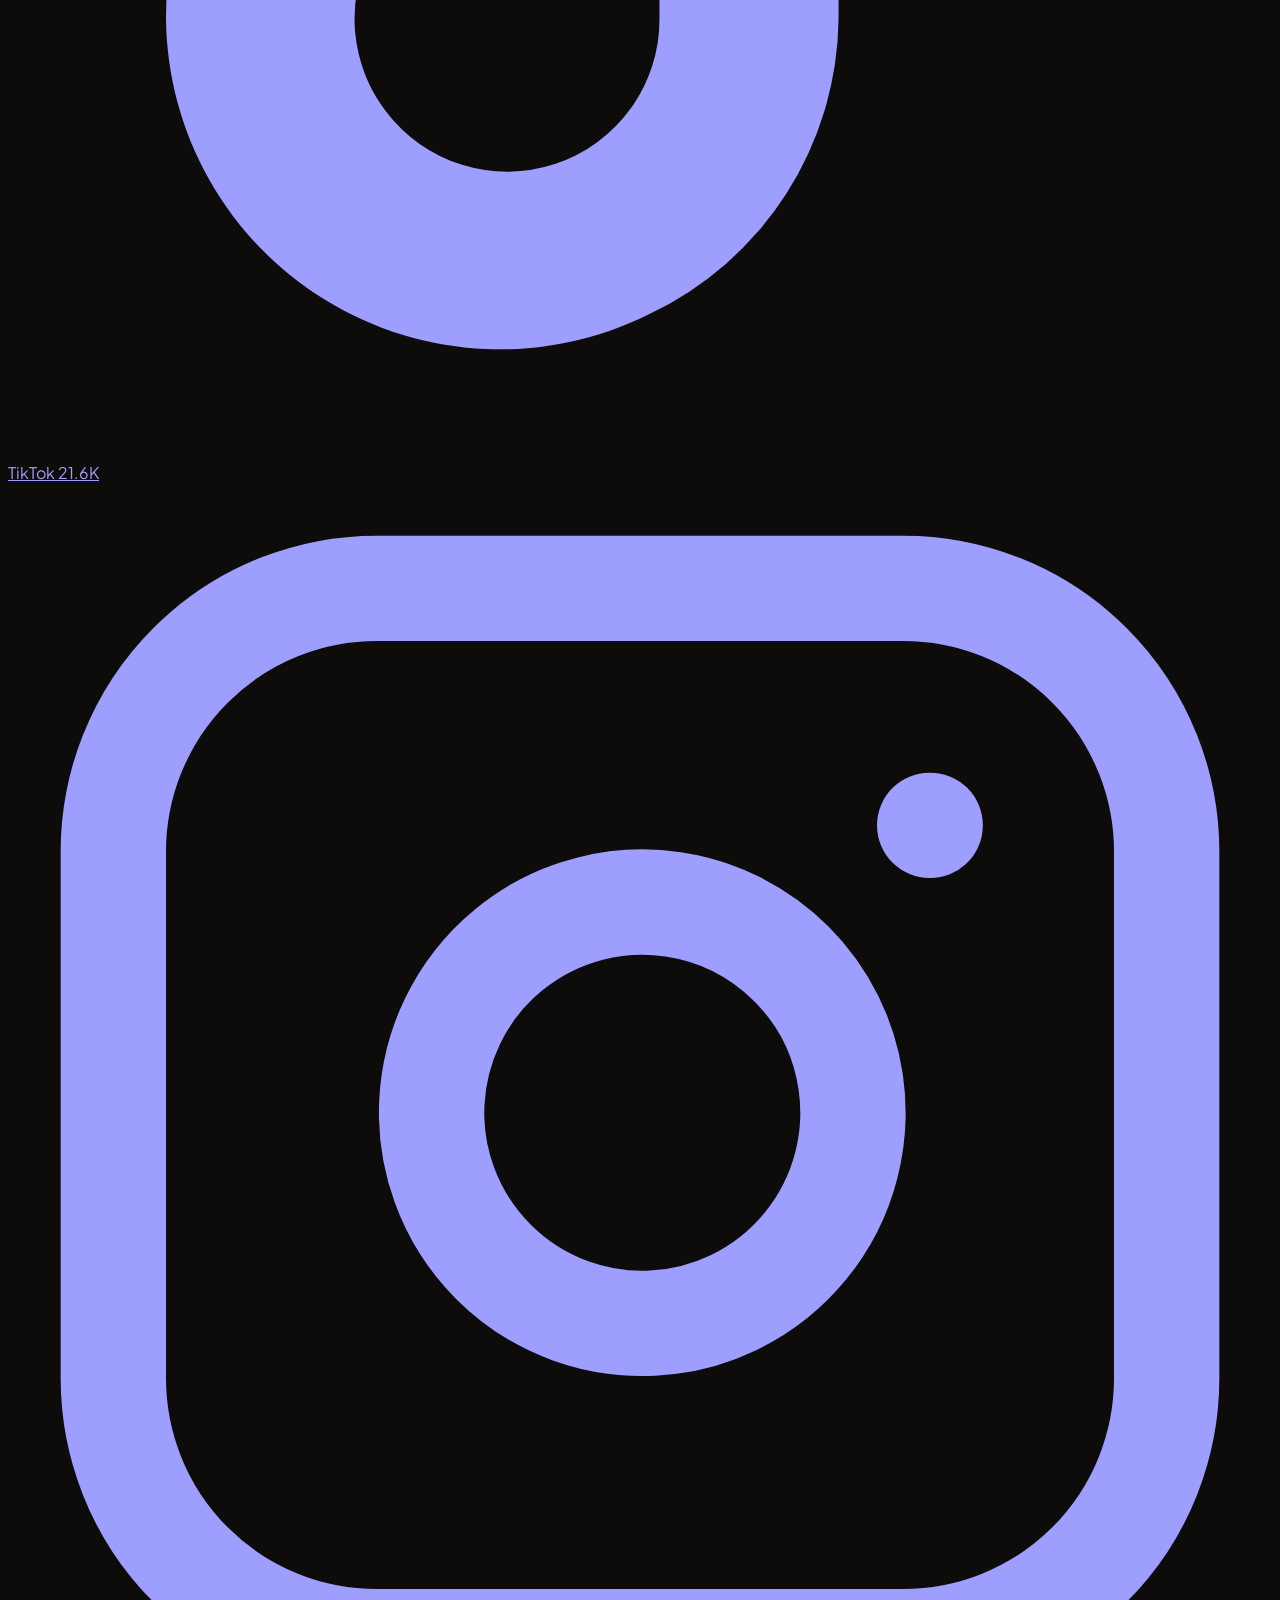
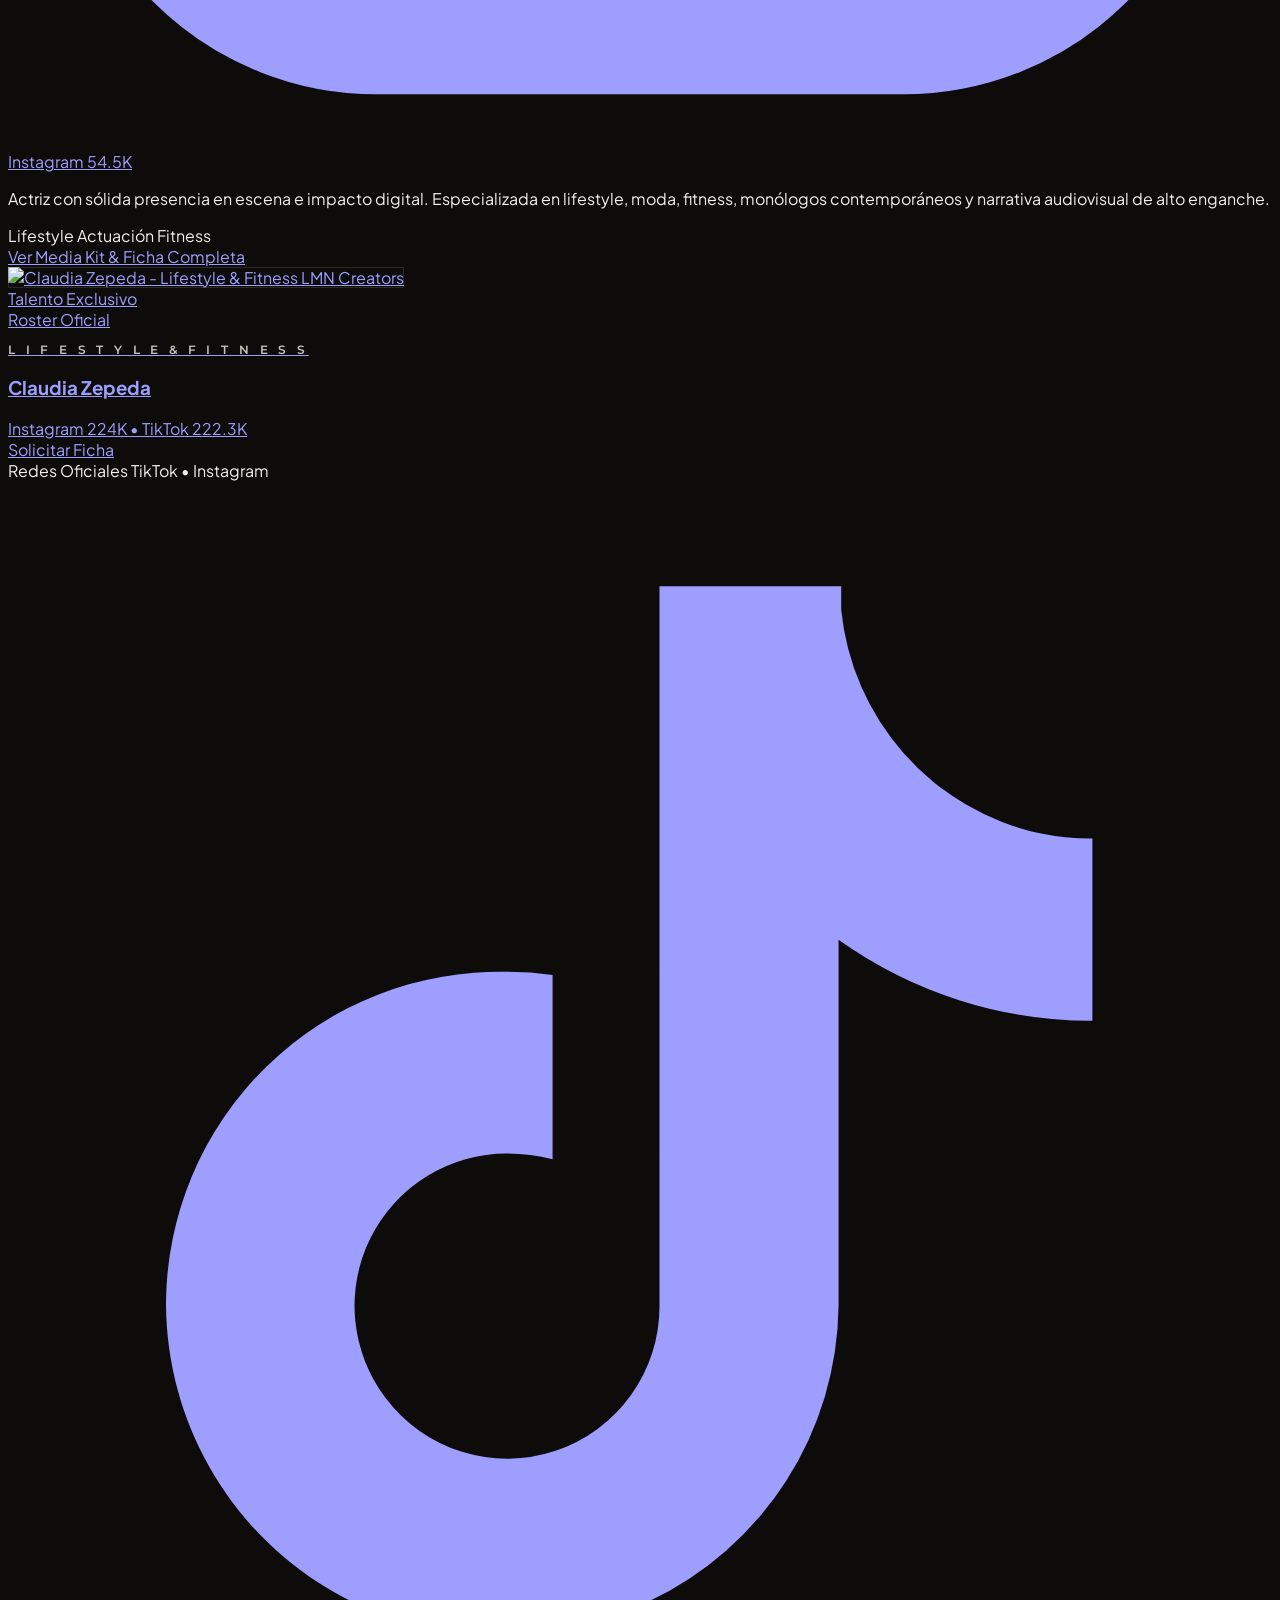
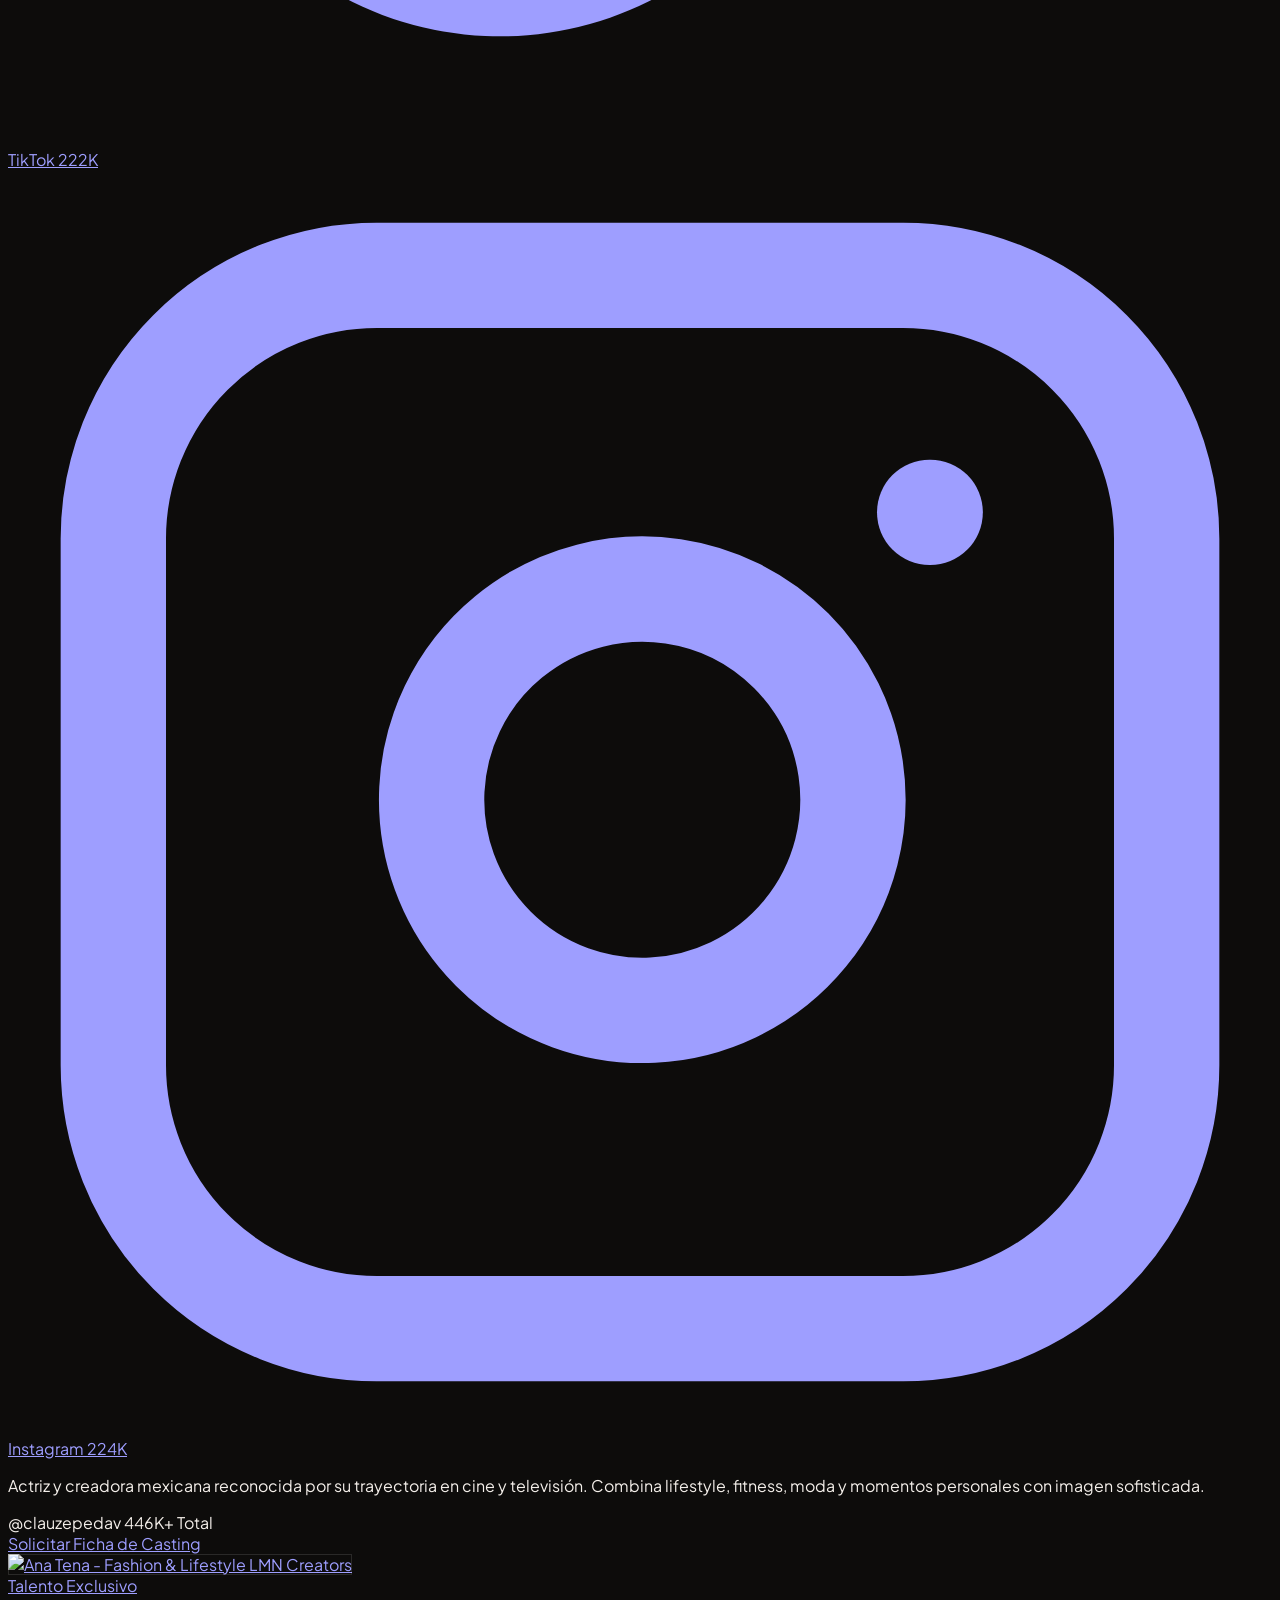
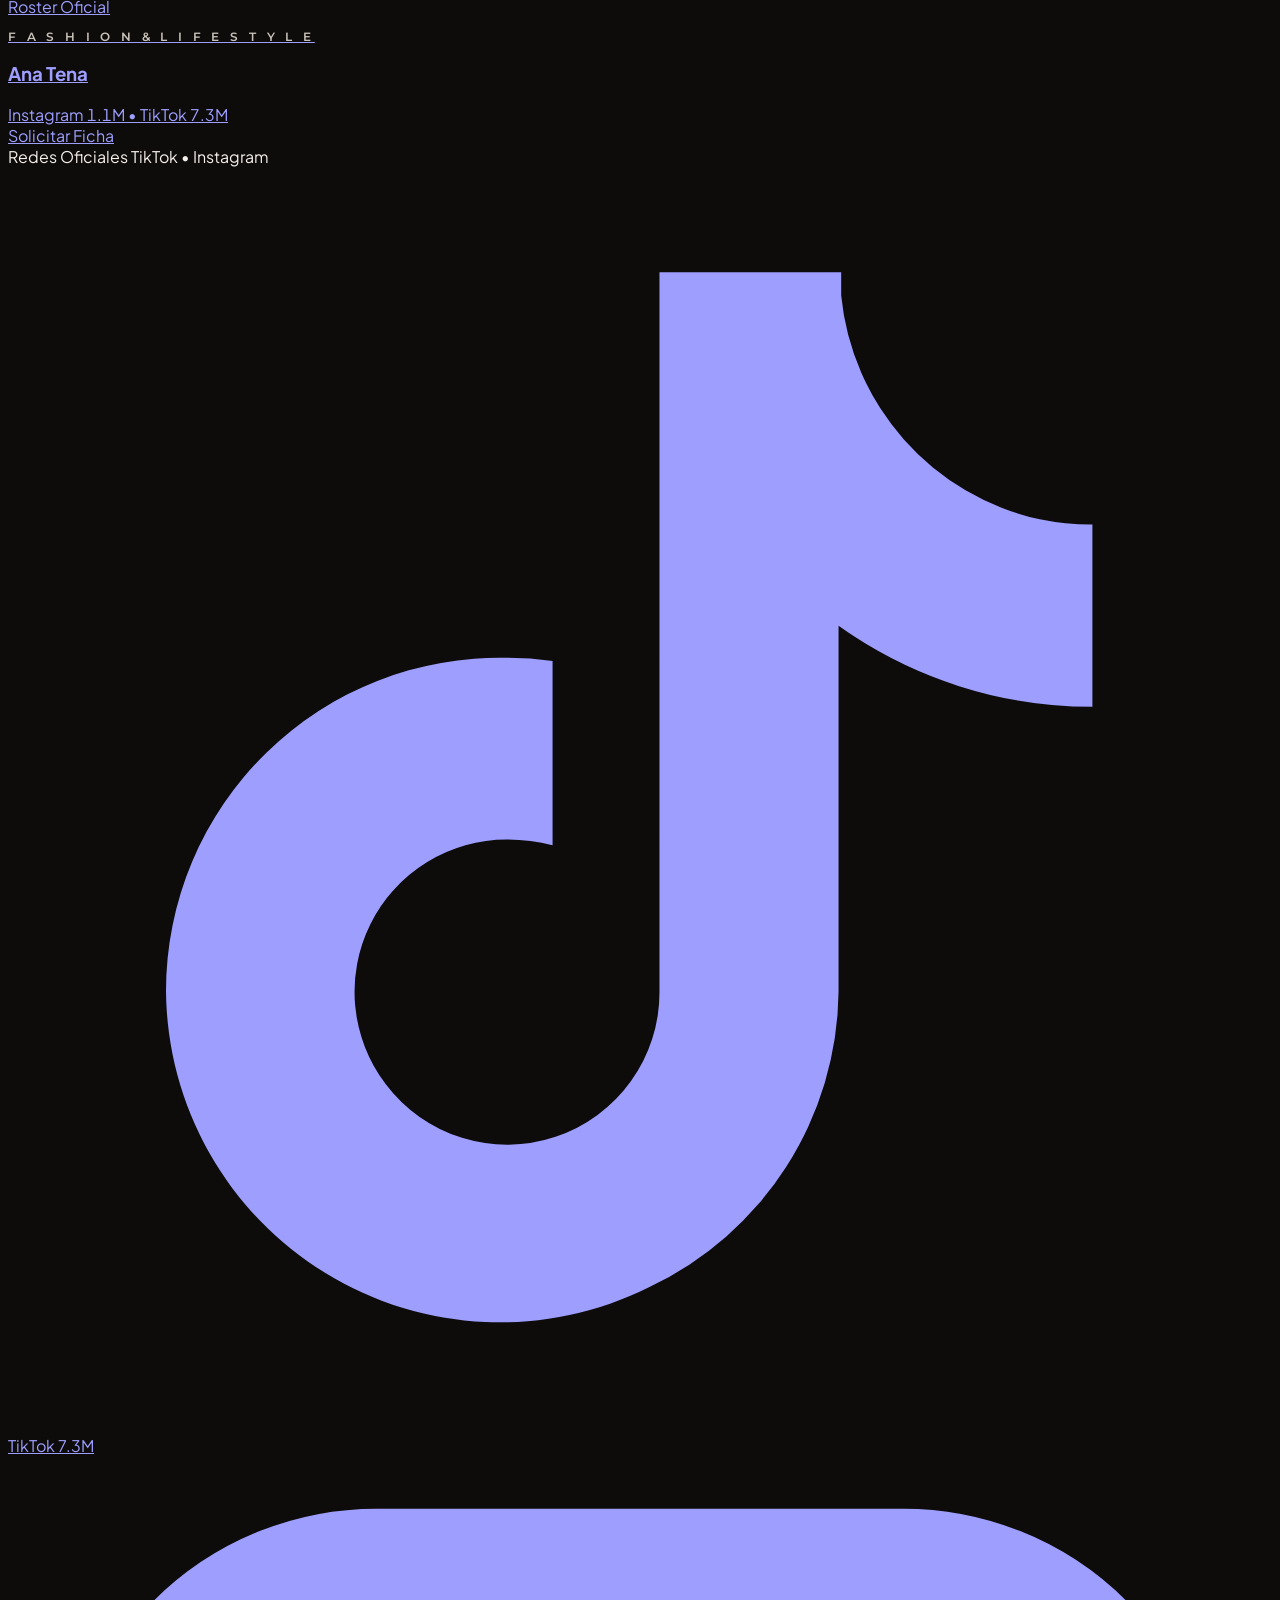
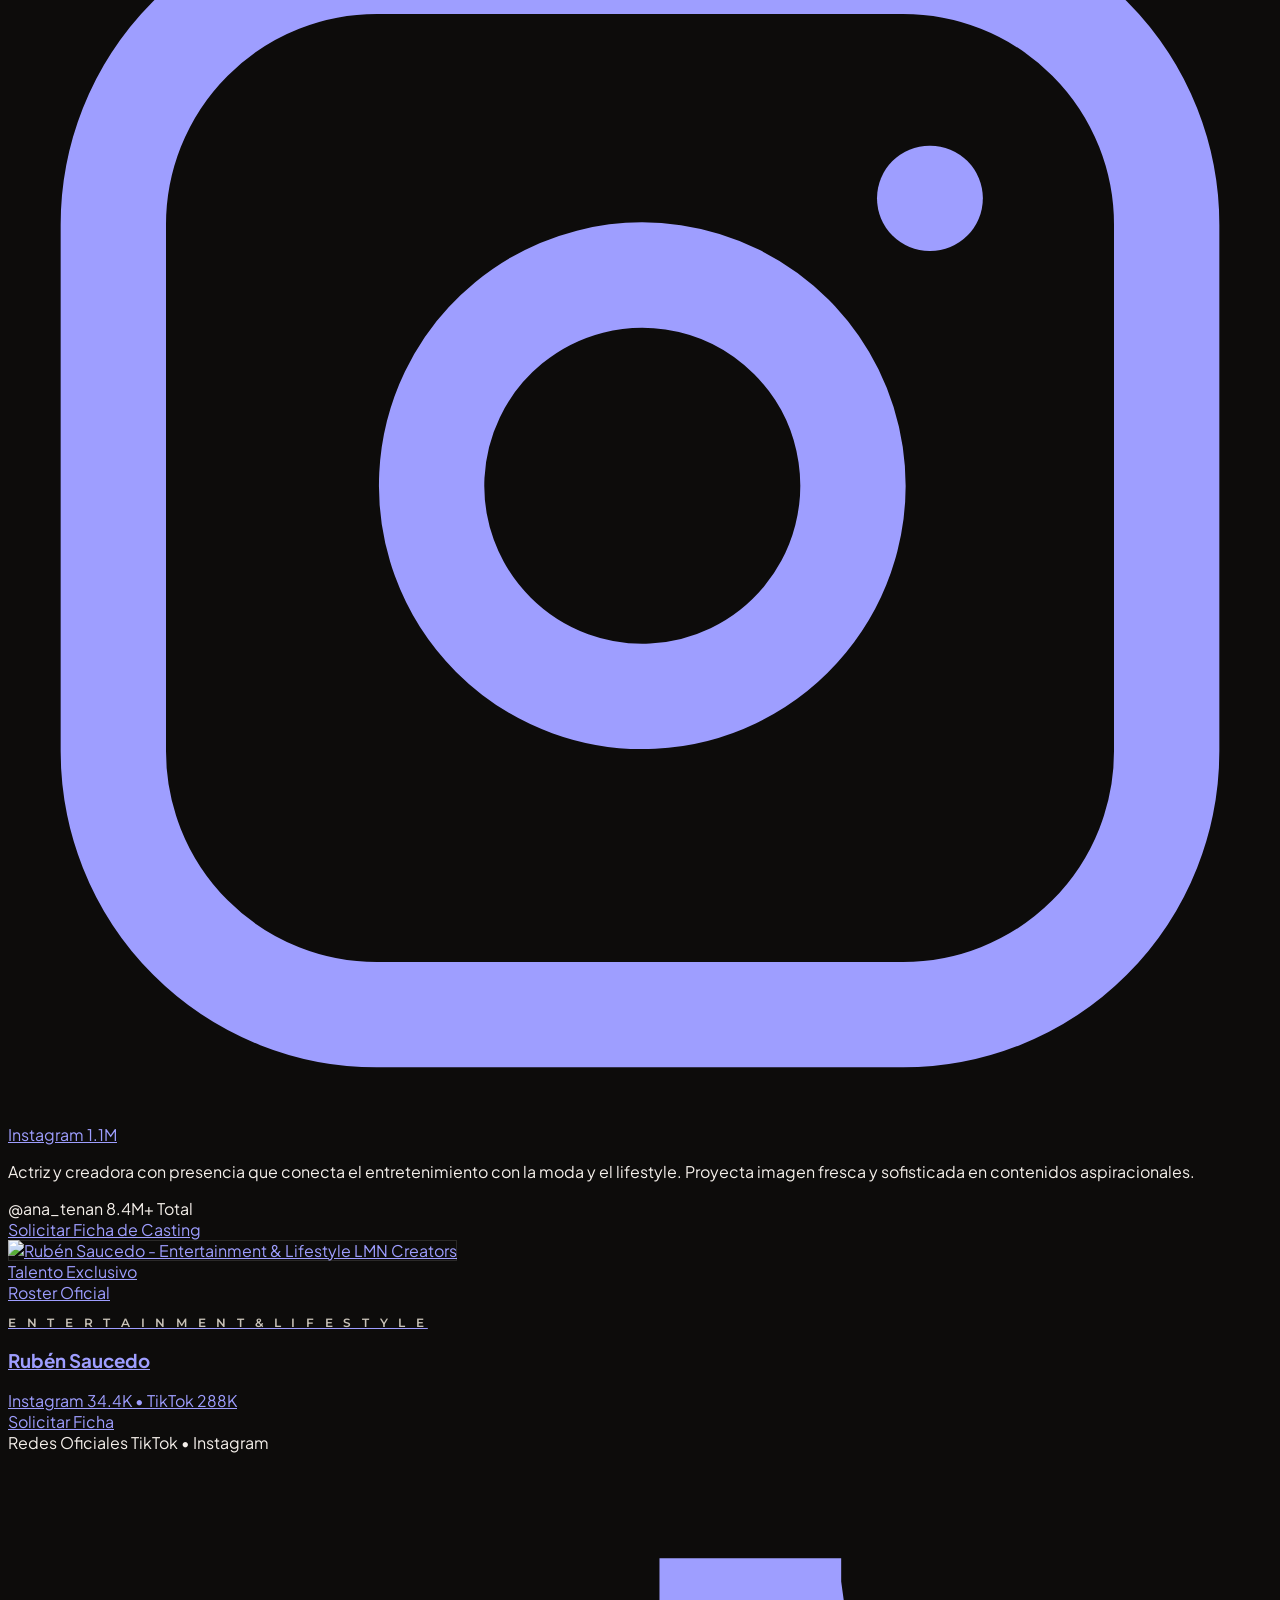
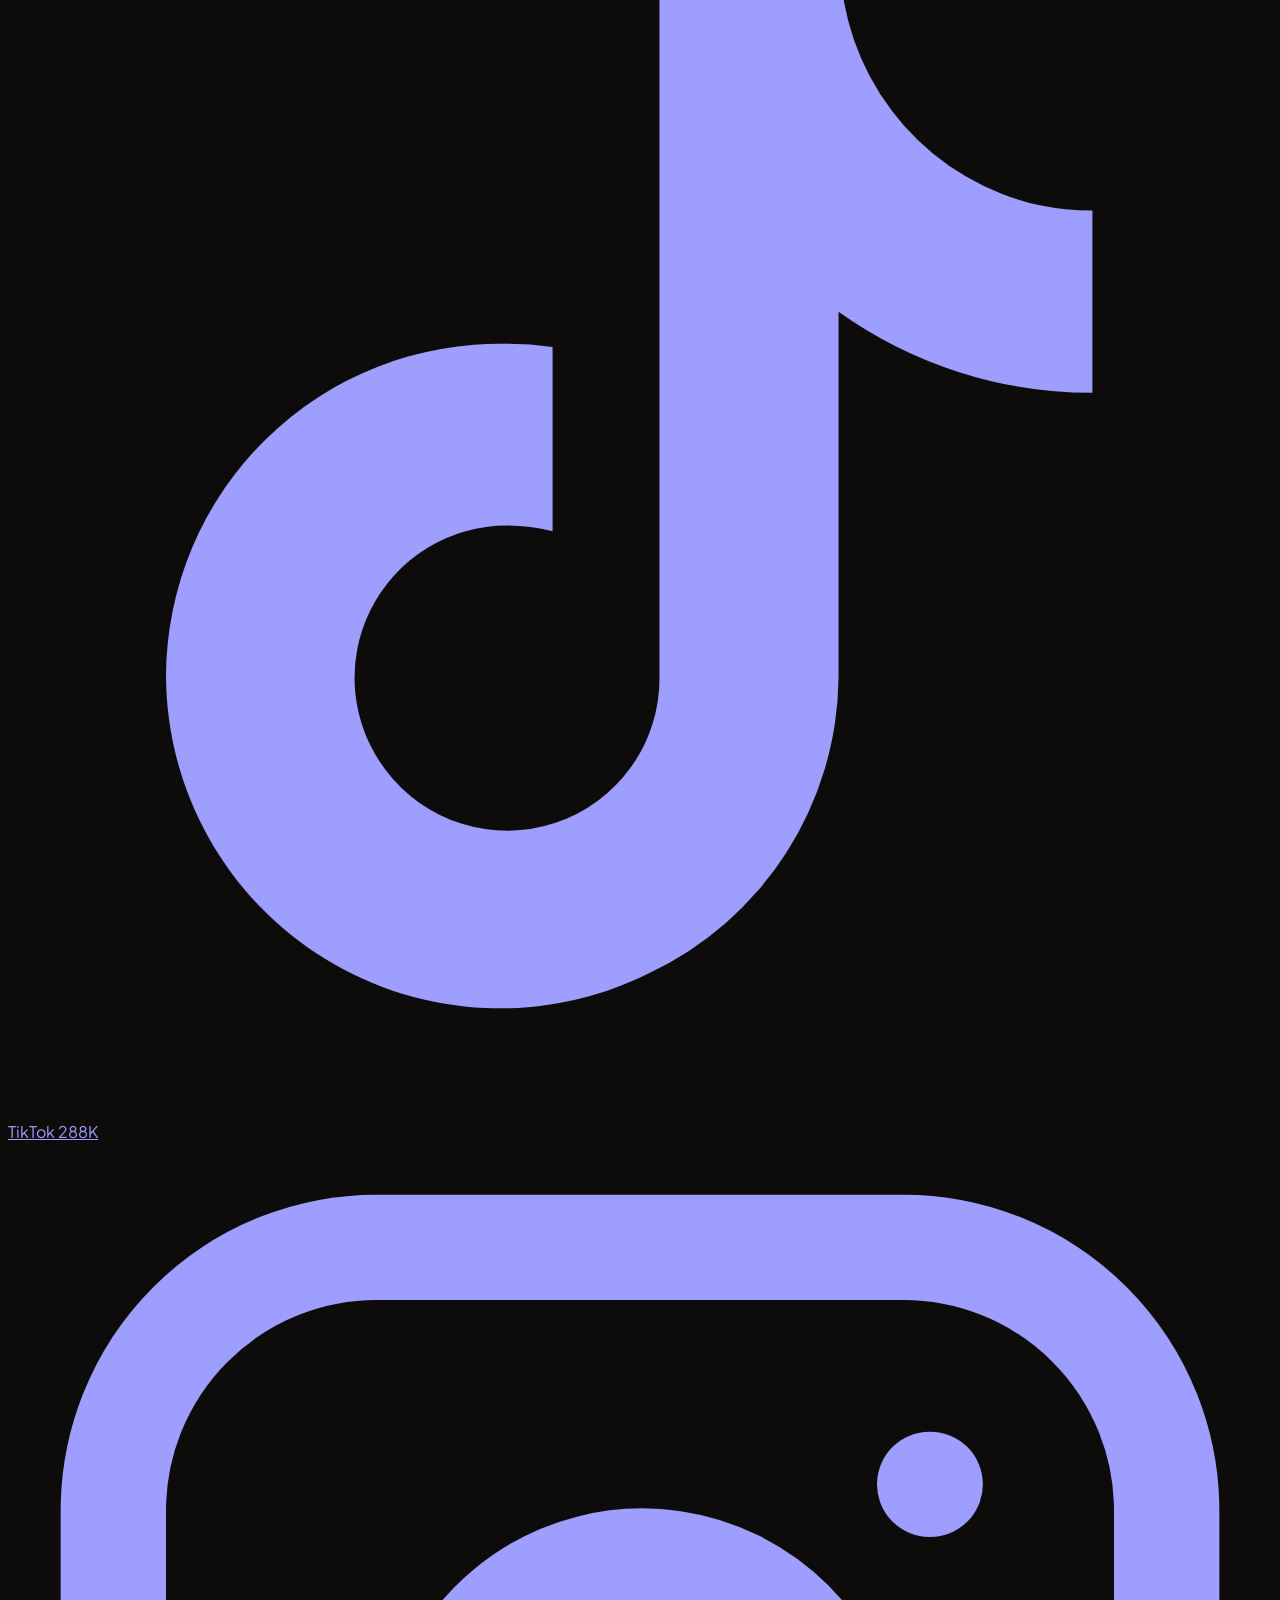
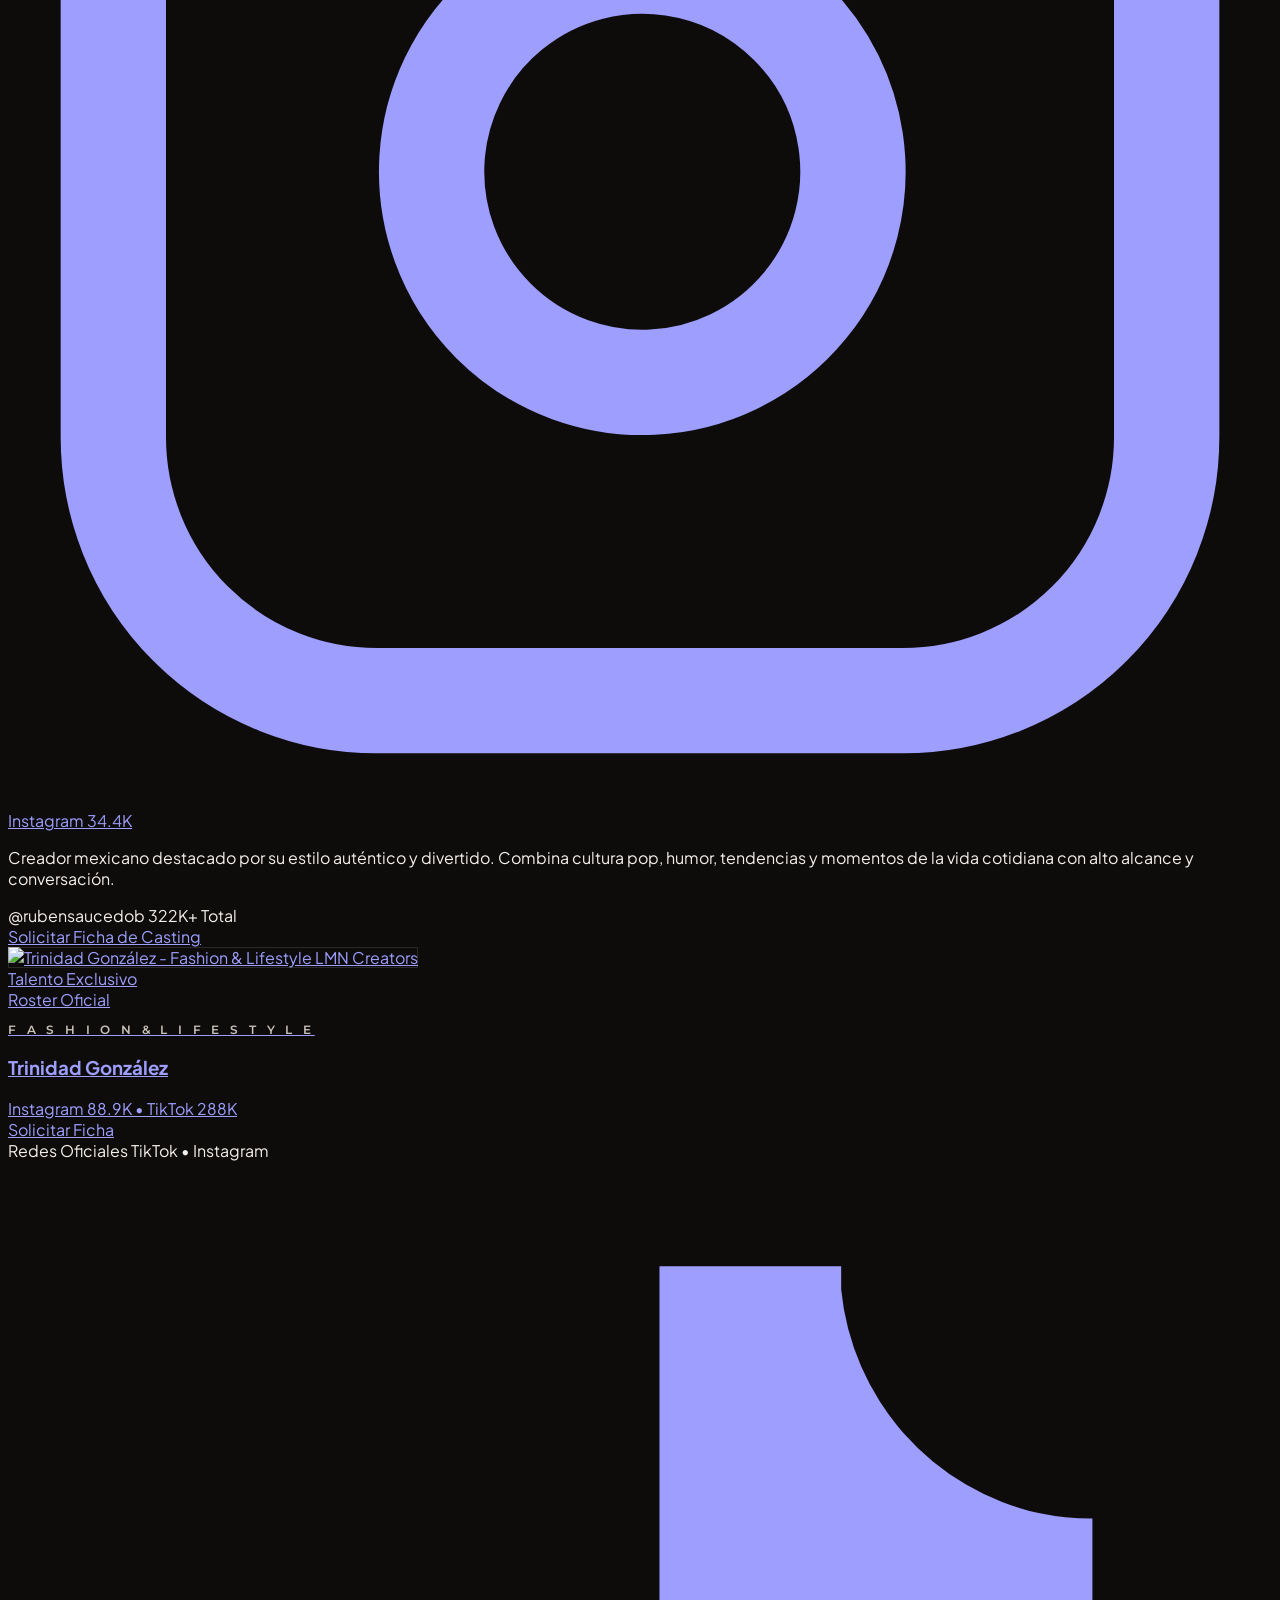
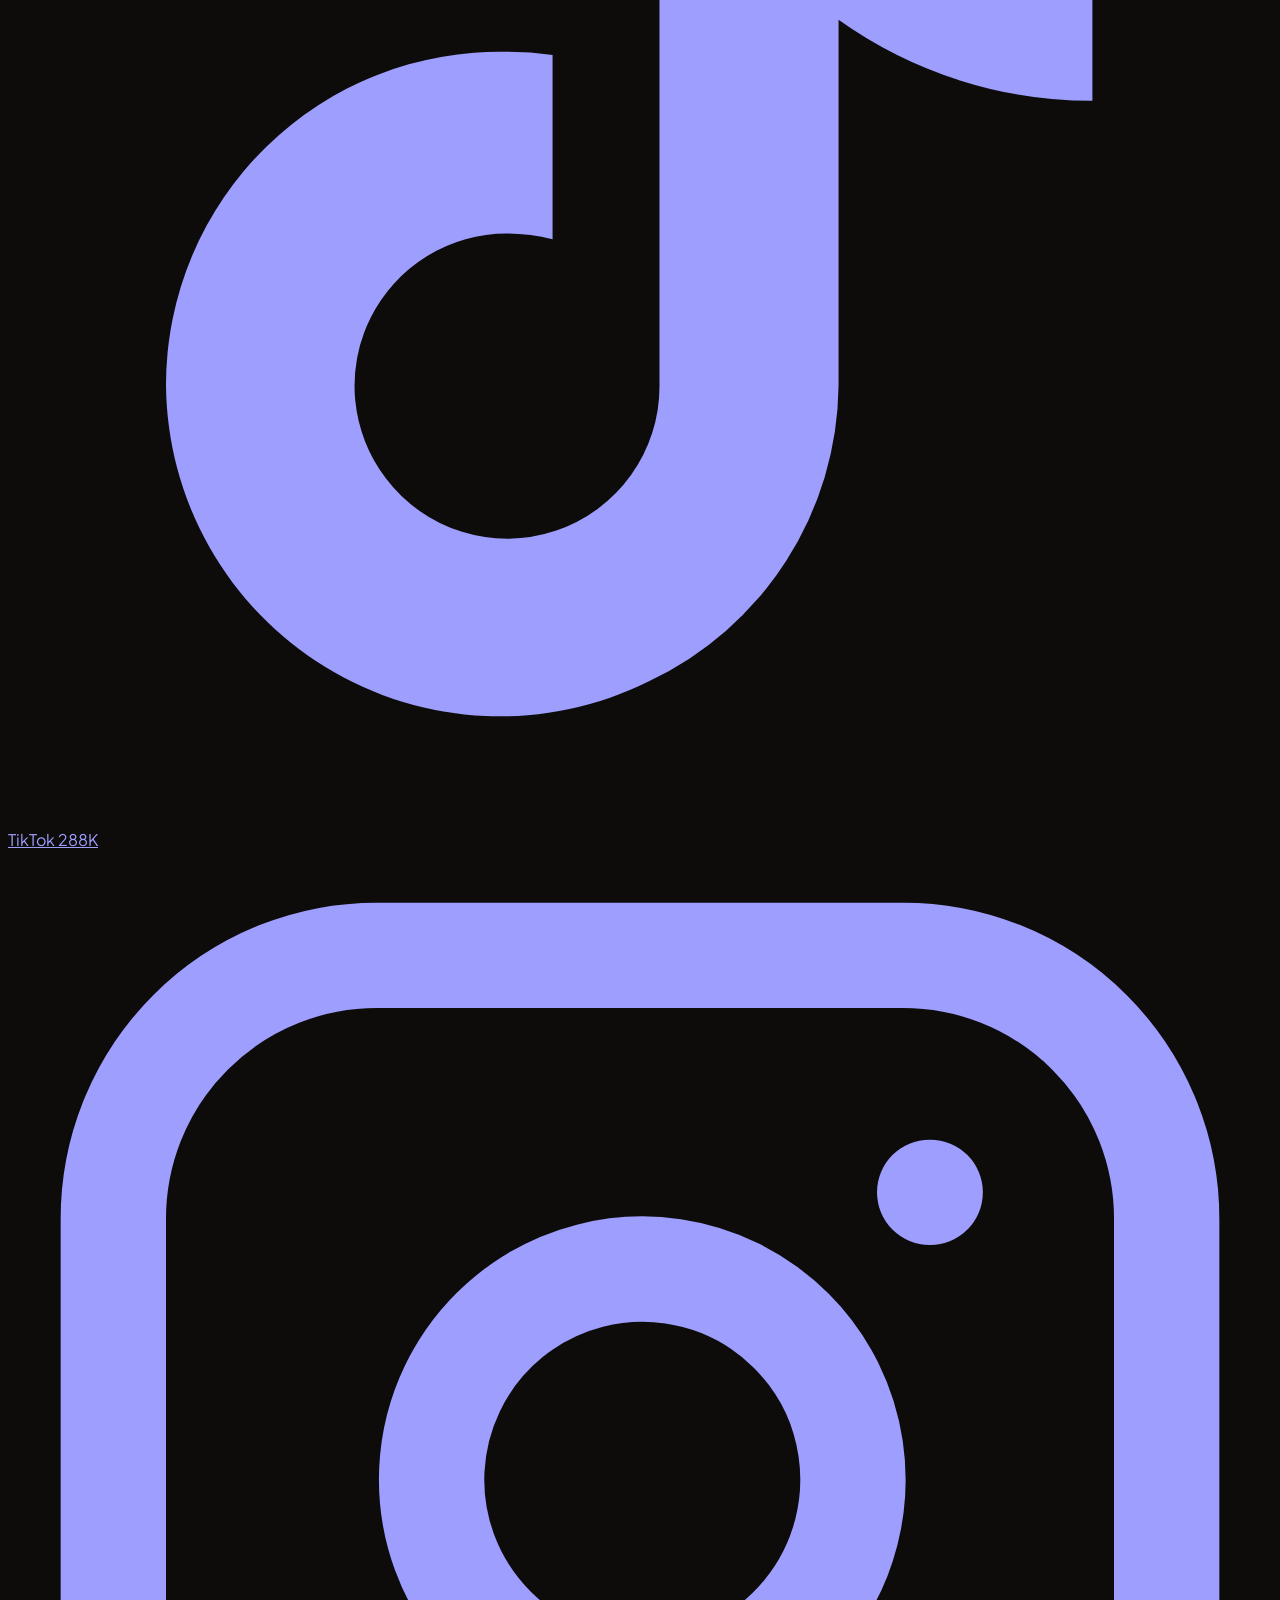
==== commit 1002308a: "Upgrade Preparación inicial para metricas inmediatas instagram y tiktok" ====
--- a/index.html
+++ b/index.html
@@ -353,7 +353,7 @@
               <span class="text-xs font-semibold uppercase tracking-wider text-amber-400">Audiencia Total</span>
               <i data-lucide="users-2" class="size-5 text-amber-400" aria-hidden="true"></i>
             </div>
-            <div class="text-3xl sm:text-4xl font-extrabold text-white tabular-numbers">
+            <div id="stat-global-audience" class="text-3xl sm:text-4xl font-extrabold text-white tabular-numbers">
               +12M
             </div>
             <p class="mt-2 text-xs text-zinc-400">
@@ -366,7 +366,7 @@
               <span class="text-xs font-semibold uppercase tracking-wider text-amber-400">Alcance Mensual</span>
               <i data-lucide="trending-up" class="size-5 text-amber-400" aria-hidden="true"></i>
             </div>
-            <div class="text-3xl sm:text-4xl font-extrabold text-white tabular-numbers">
+            <div id="stat-global-reach" class="text-3xl sm:text-4xl font-extrabold text-white tabular-numbers">
               +60M
             </div>
             <p class="mt-2 text-xs text-zinc-400">
@@ -379,7 +379,7 @@
               <span class="text-xs font-semibold uppercase tracking-wider text-amber-400">Exclusividad Legal</span>
               <i data-lucide="shield-check" class="size-5 text-emerald-400" aria-hidden="true"></i>
             </div>
-            <div class="text-3xl sm:text-4xl font-extrabold text-emerald-400 tabular-numbers">
+            <div id="stat-global-exclusivity" class="text-3xl sm:text-4xl font-extrabold text-emerald-400 tabular-numbers">
               100%
             </div>
             <p class="mt-2 text-xs text-zinc-400">
@@ -1341,7 +1341,62 @@
       if (window.lucide) {
         window.lucide.createIcons();
       }
+
+      // 3. Cargar y consolidar métricas de talentos desde la fuente de verdad JSON
+      loadConsolidatedMetrics();
     });
+
+    /**
+     * CÁLCULO DINÁMICO DE MÉTRICAS CONSOLIDADAS DEL COLECTIVO
+     * Suma Instagram + TikTok y alcance mensual de todos los talentos
+     */
+    async function loadConsolidatedMetrics() {
+      try {
+        const response = await fetch('./assets/data/talents-data.json');
+        if (!response.ok) return;
+        const data = await response.json();
+        const talents = data.talents || [];
+
+        let totalAudience = 0;
+        let totalMonthlyReach = 0;
+
+        talents.forEach(talent => {
+          const ig = talent.networks?.instagram?.followers || 0;
+          const tk = talent.networks?.tiktok?.followers || 0;
+          totalAudience += (ig + tk);
+          totalMonthlyReach += (talent.monthlyReach || 0);
+        });
+
+        const elAudience = document.getElementById("stat-global-audience");
+        const elReach = document.getElementById("stat-global-reach");
+        const elExclusivity = document.getElementById("stat-global-exclusivity");
+
+        if (elAudience && totalAudience > 0) {
+          elAudience.textContent = formatMetricNumber(totalAudience);
+        }
+        if (elReach && totalMonthlyReach > 0) {
+          elReach.textContent = formatMetricNumber(totalMonthlyReach);
+        }
+        if (elExclusivity && data.collective?.exclusivityPercentage) {
+          elExclusivity.textContent = data.collective.exclusivityPercentage + "%";
+        }
+      } catch (e) {
+        // En caso de que se abra directamente con protocolo file:// sin servidor local
+        console.info("LMN Hub: Utilizando métricas base estáticas.");
+      }
+    }
+
+    function formatMetricNumber(val) {
+      if (val >= 1000000) {
+        const m = (val / 1000000).toFixed(1).replace(/\.0$/, "");
+        return `+${m}M`;
+      }
+      if (val >= 1000) {
+        const k = (val / 1000).toFixed(0);
+        return `+${k}K`;
+      }
+      return `+${val}`;
+    }
 
     /**
      * FILTRO DE TALENTOS POR NICHO EN EL ROSTER
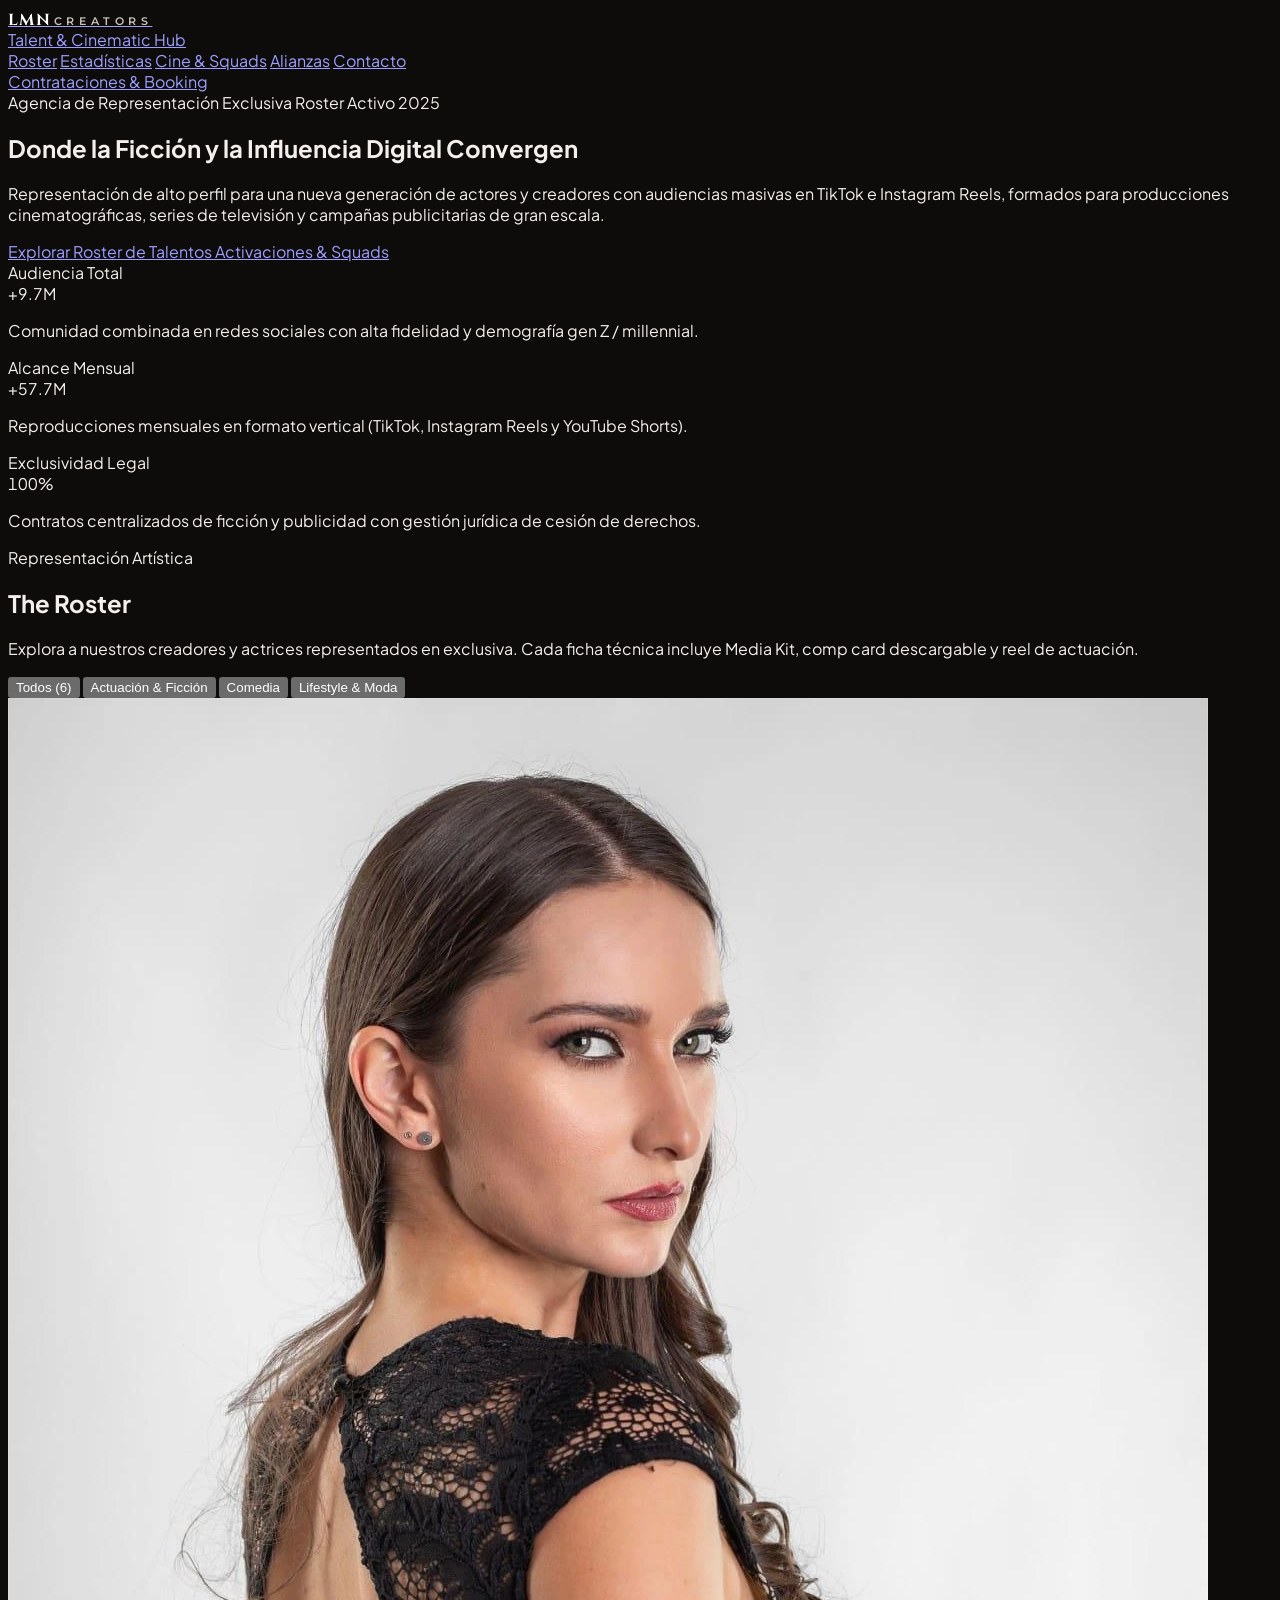
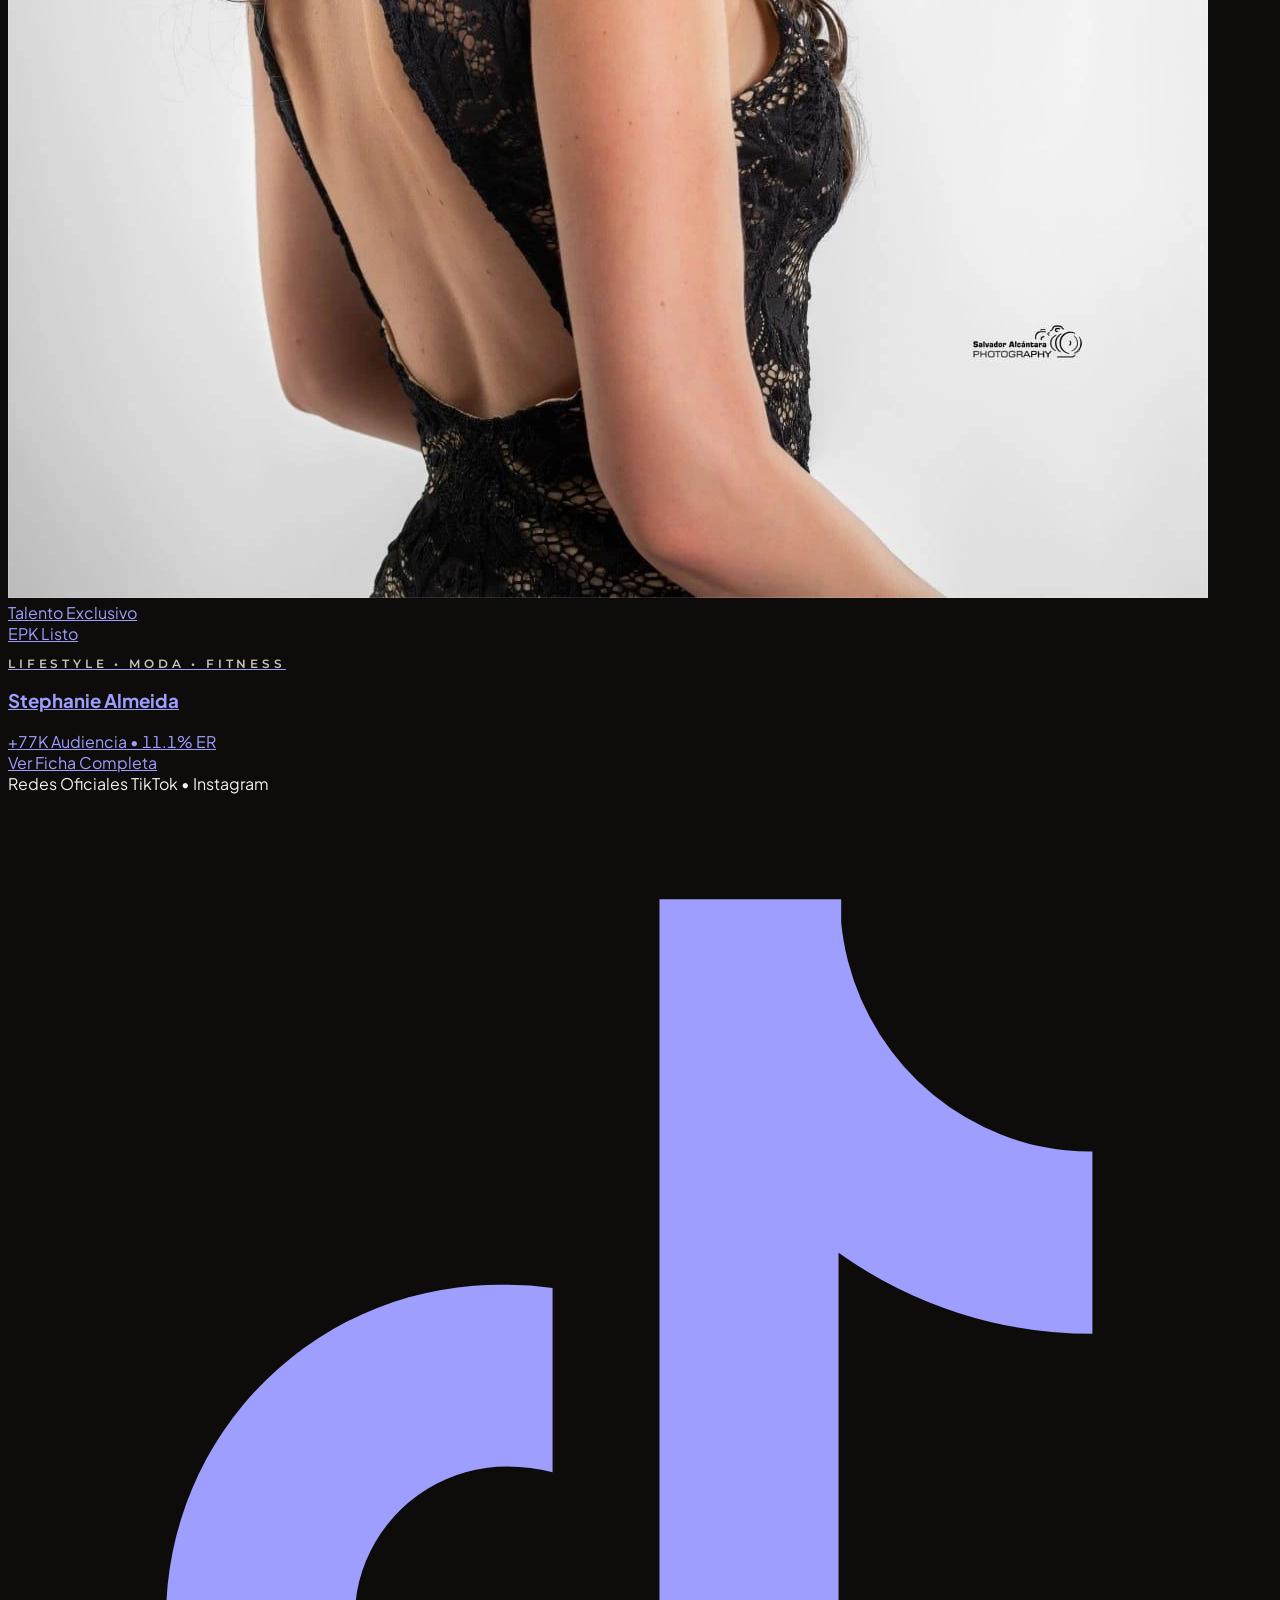
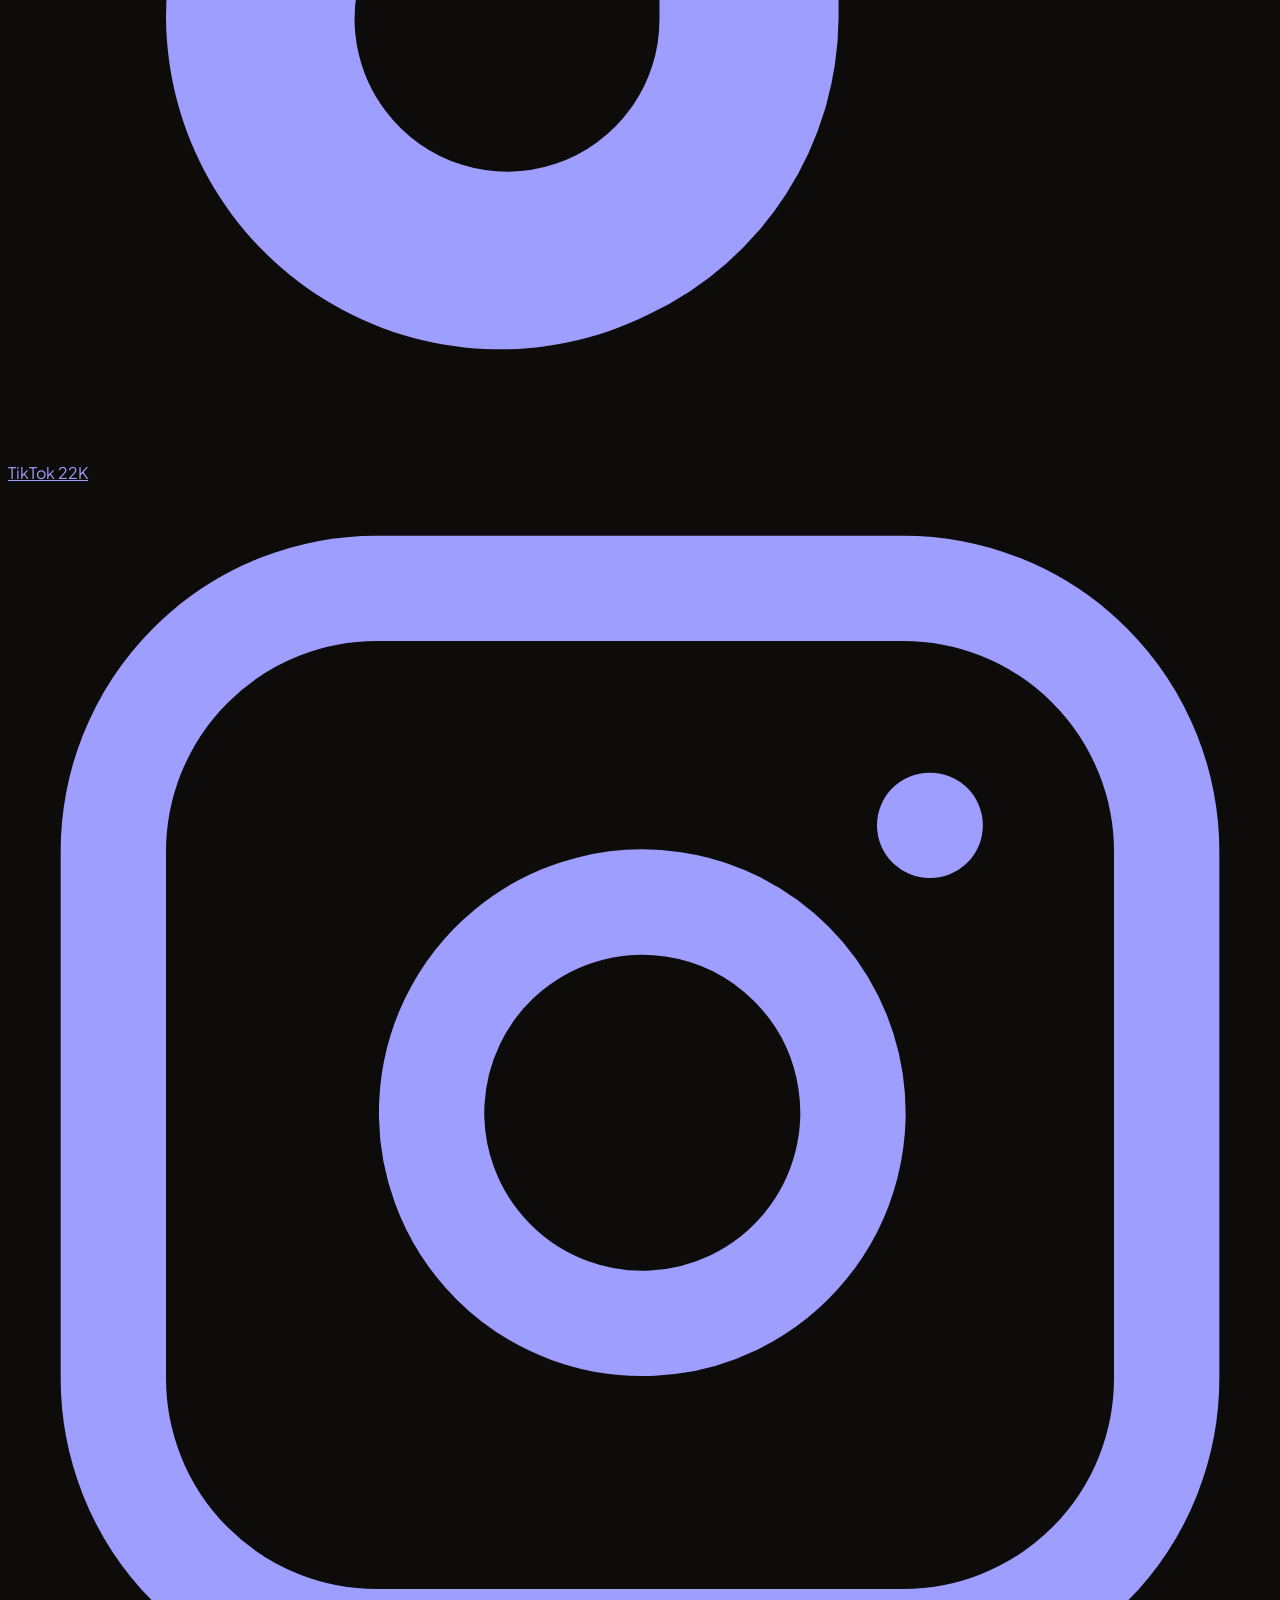
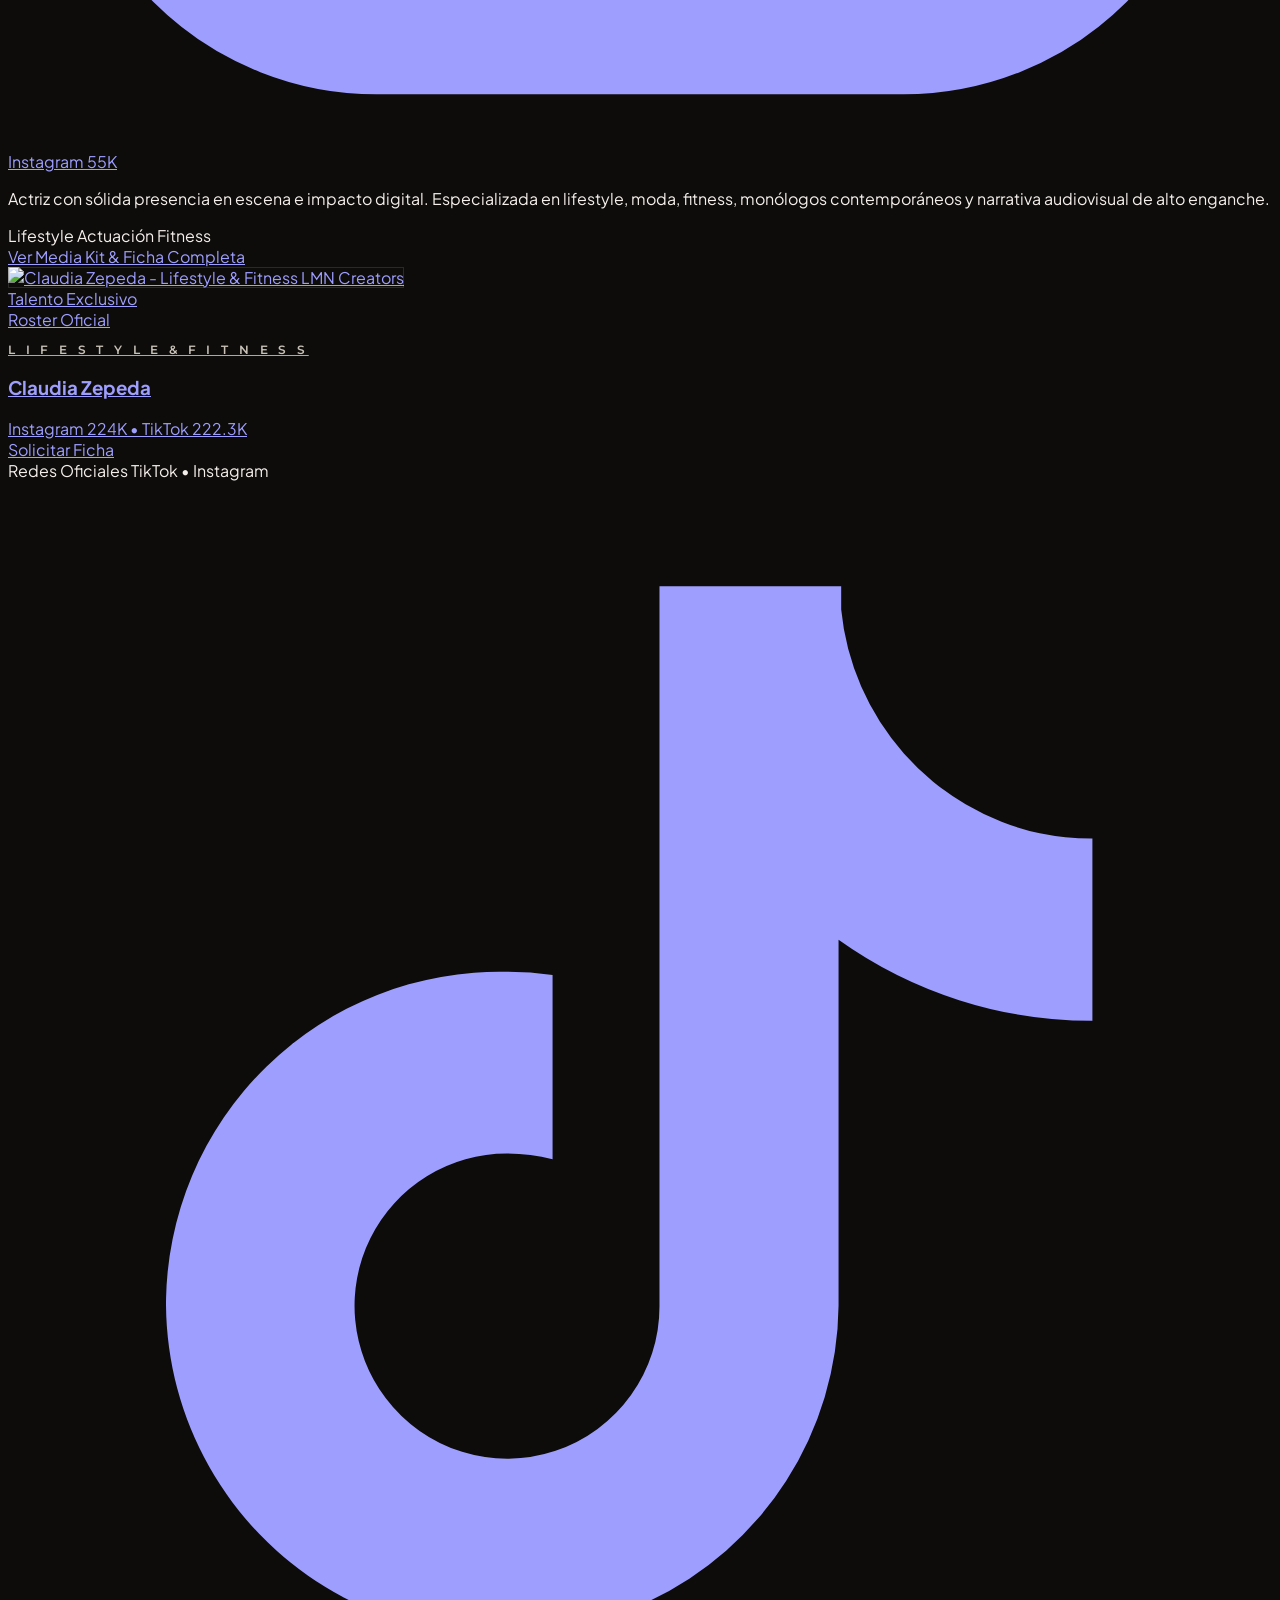
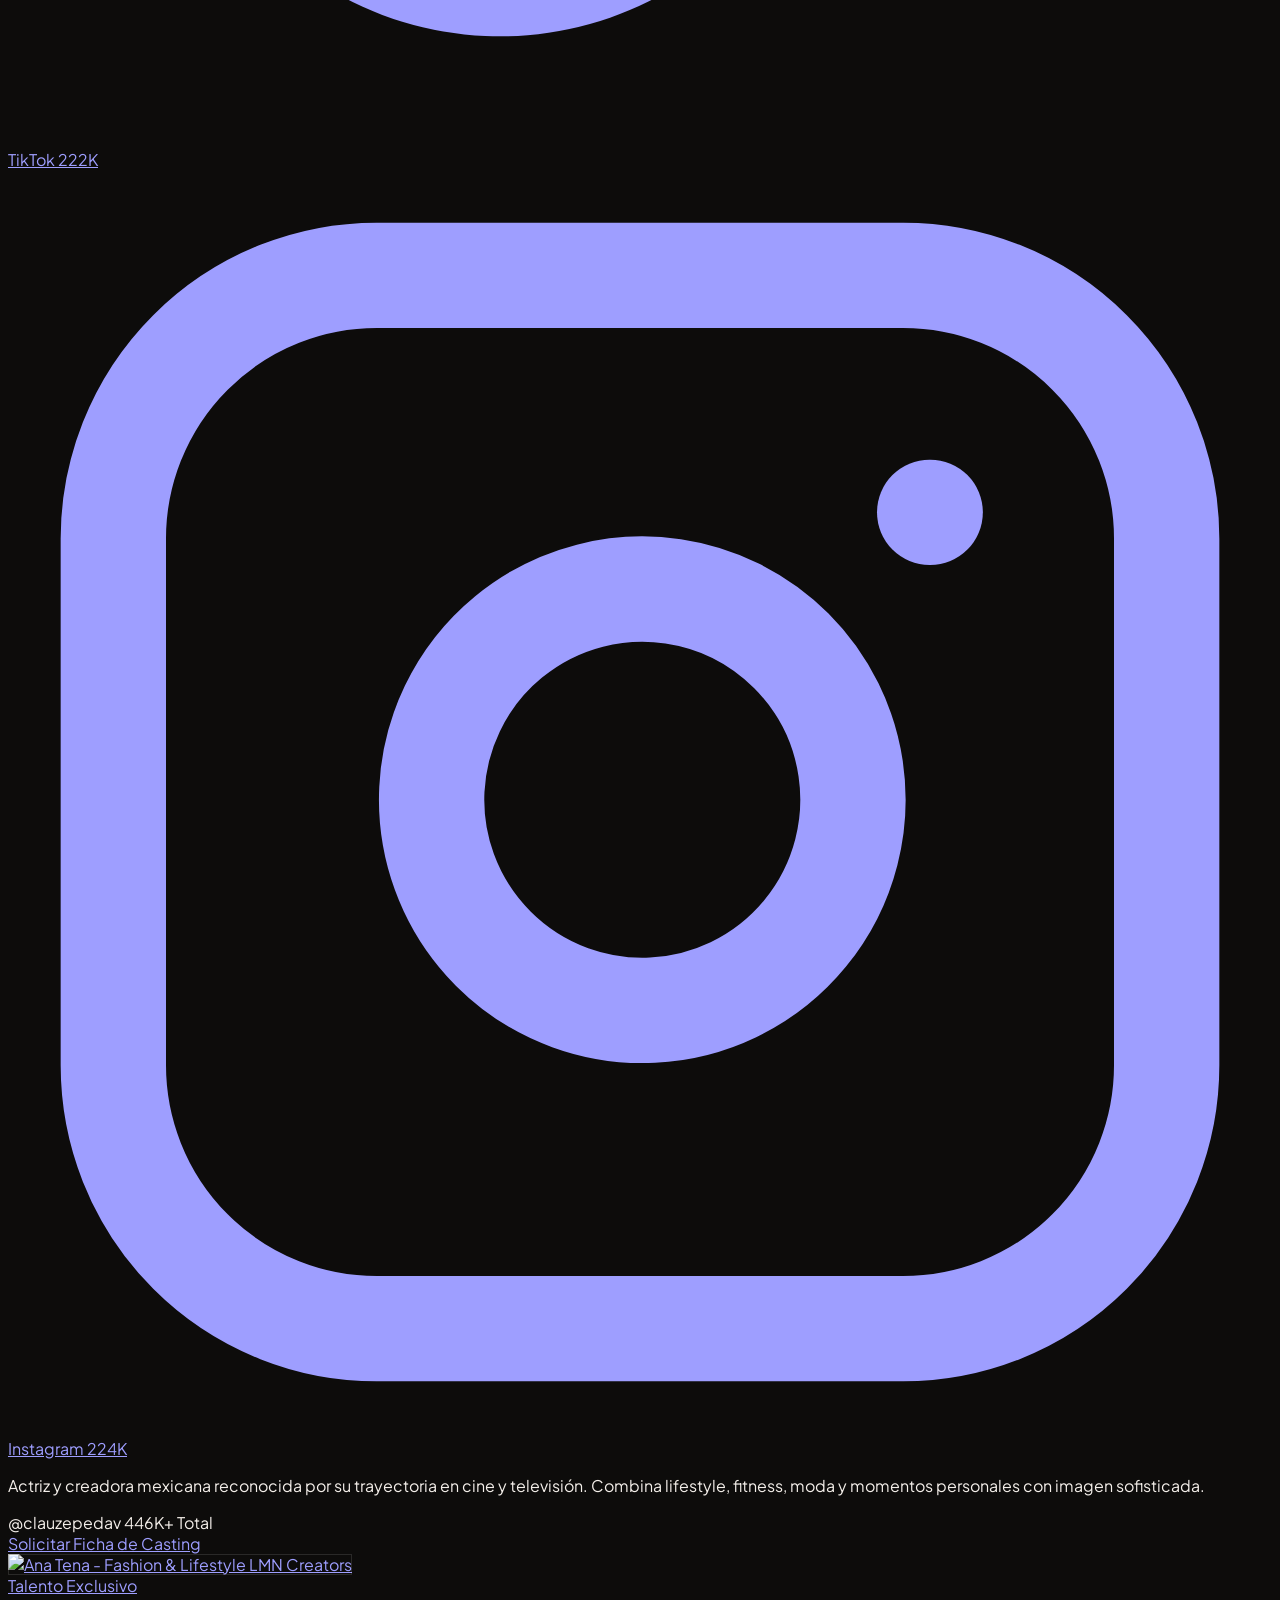
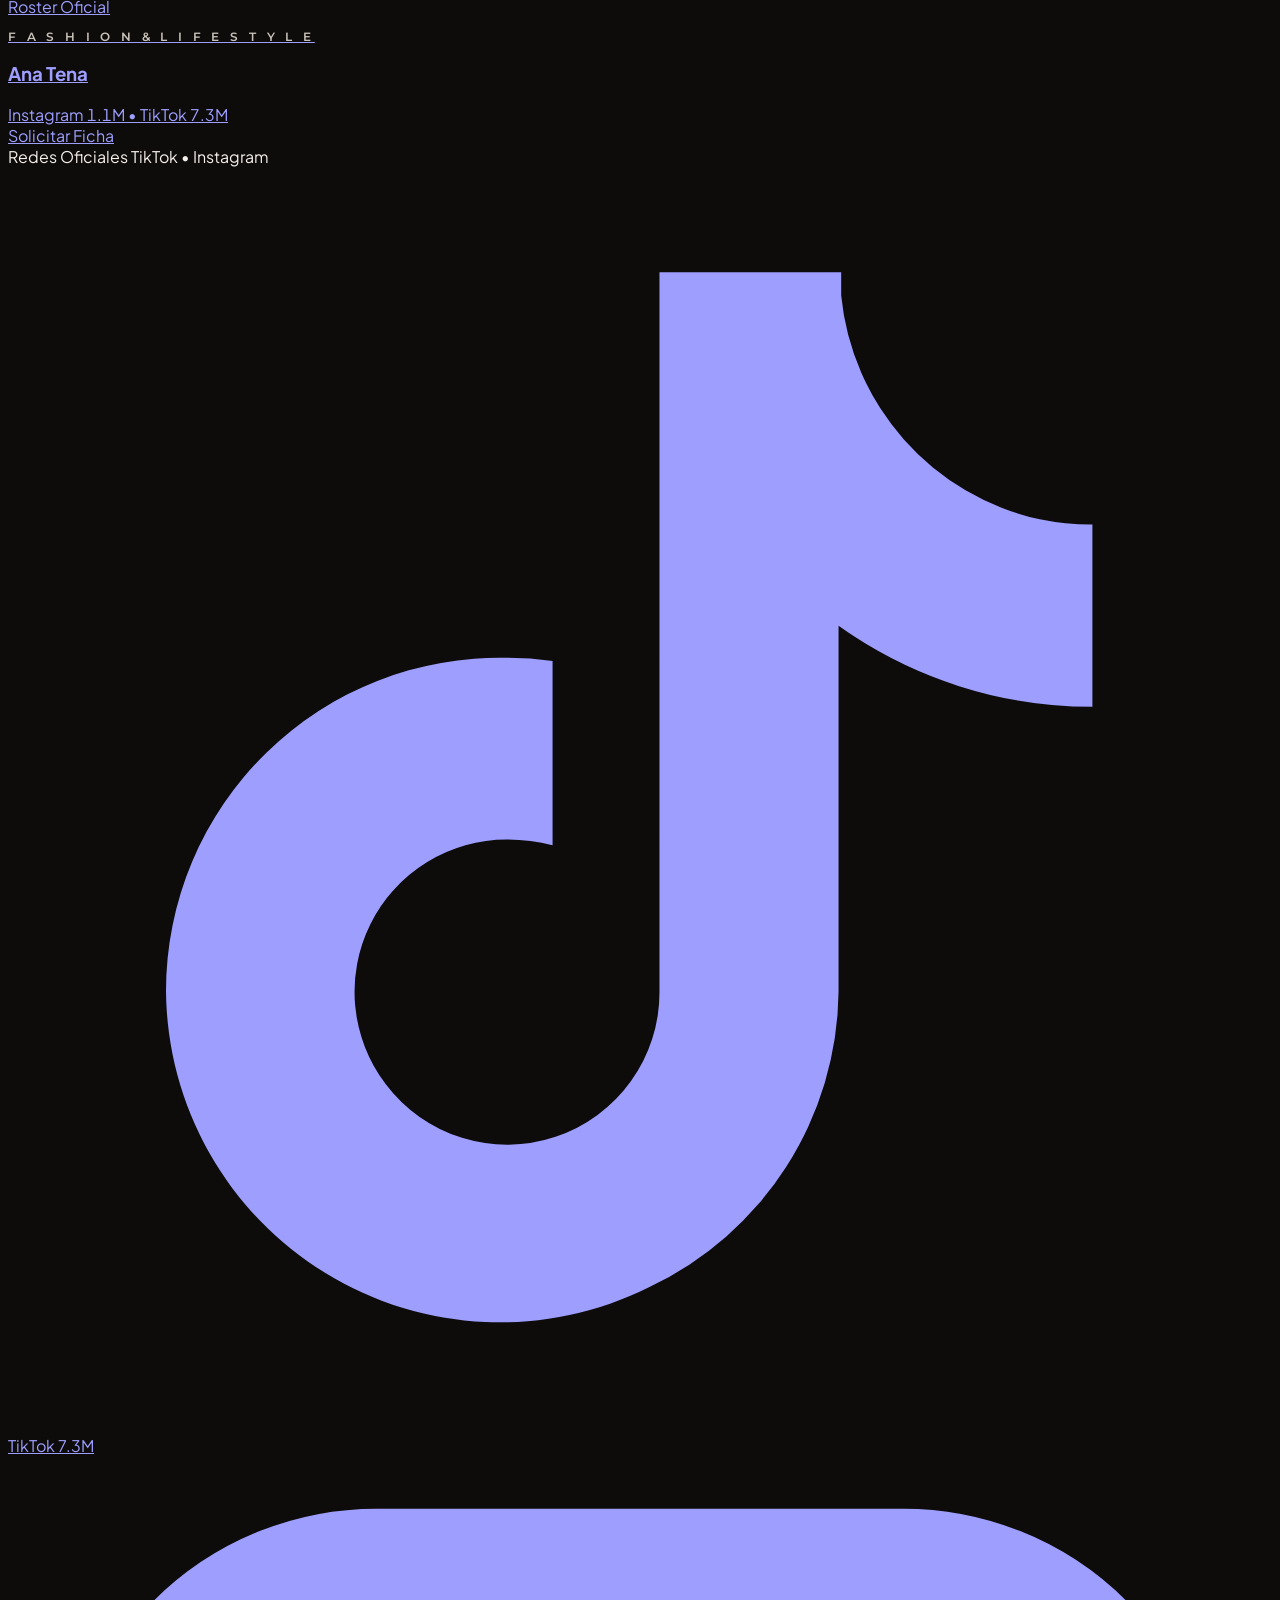
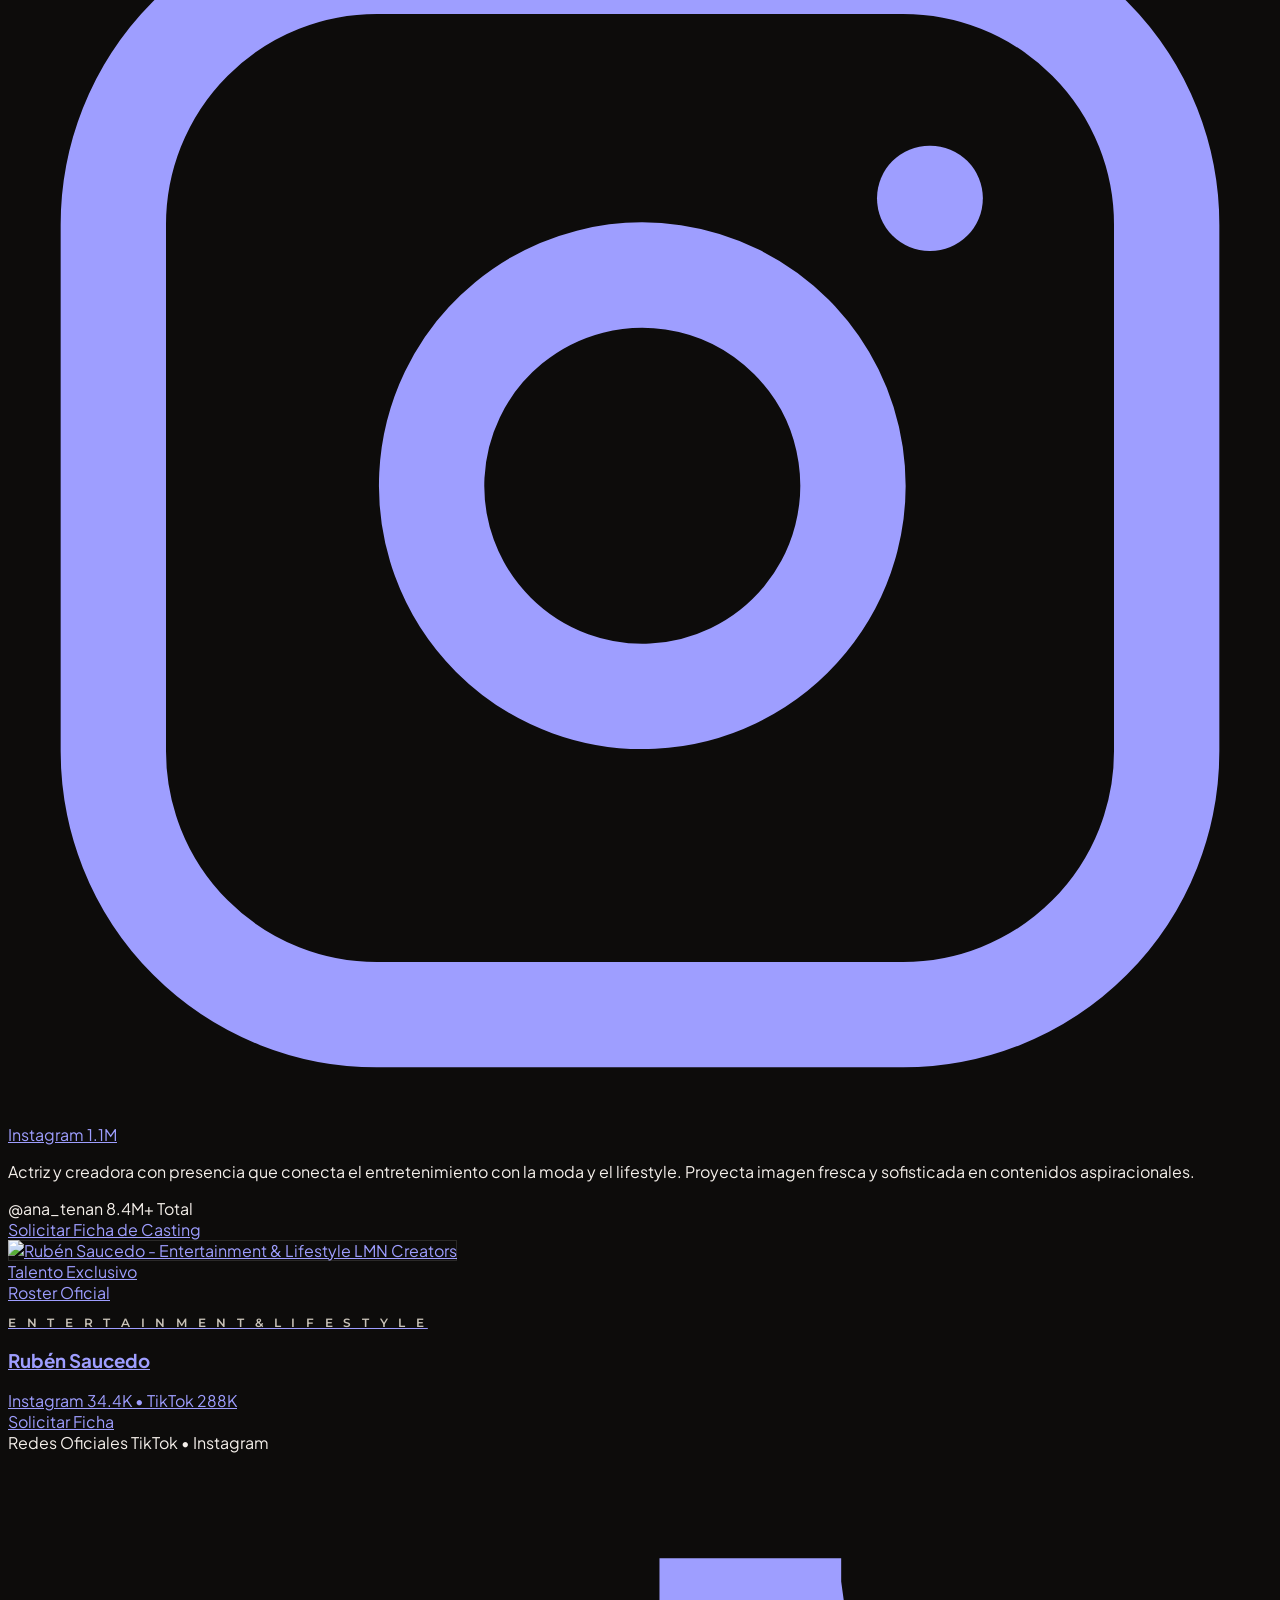
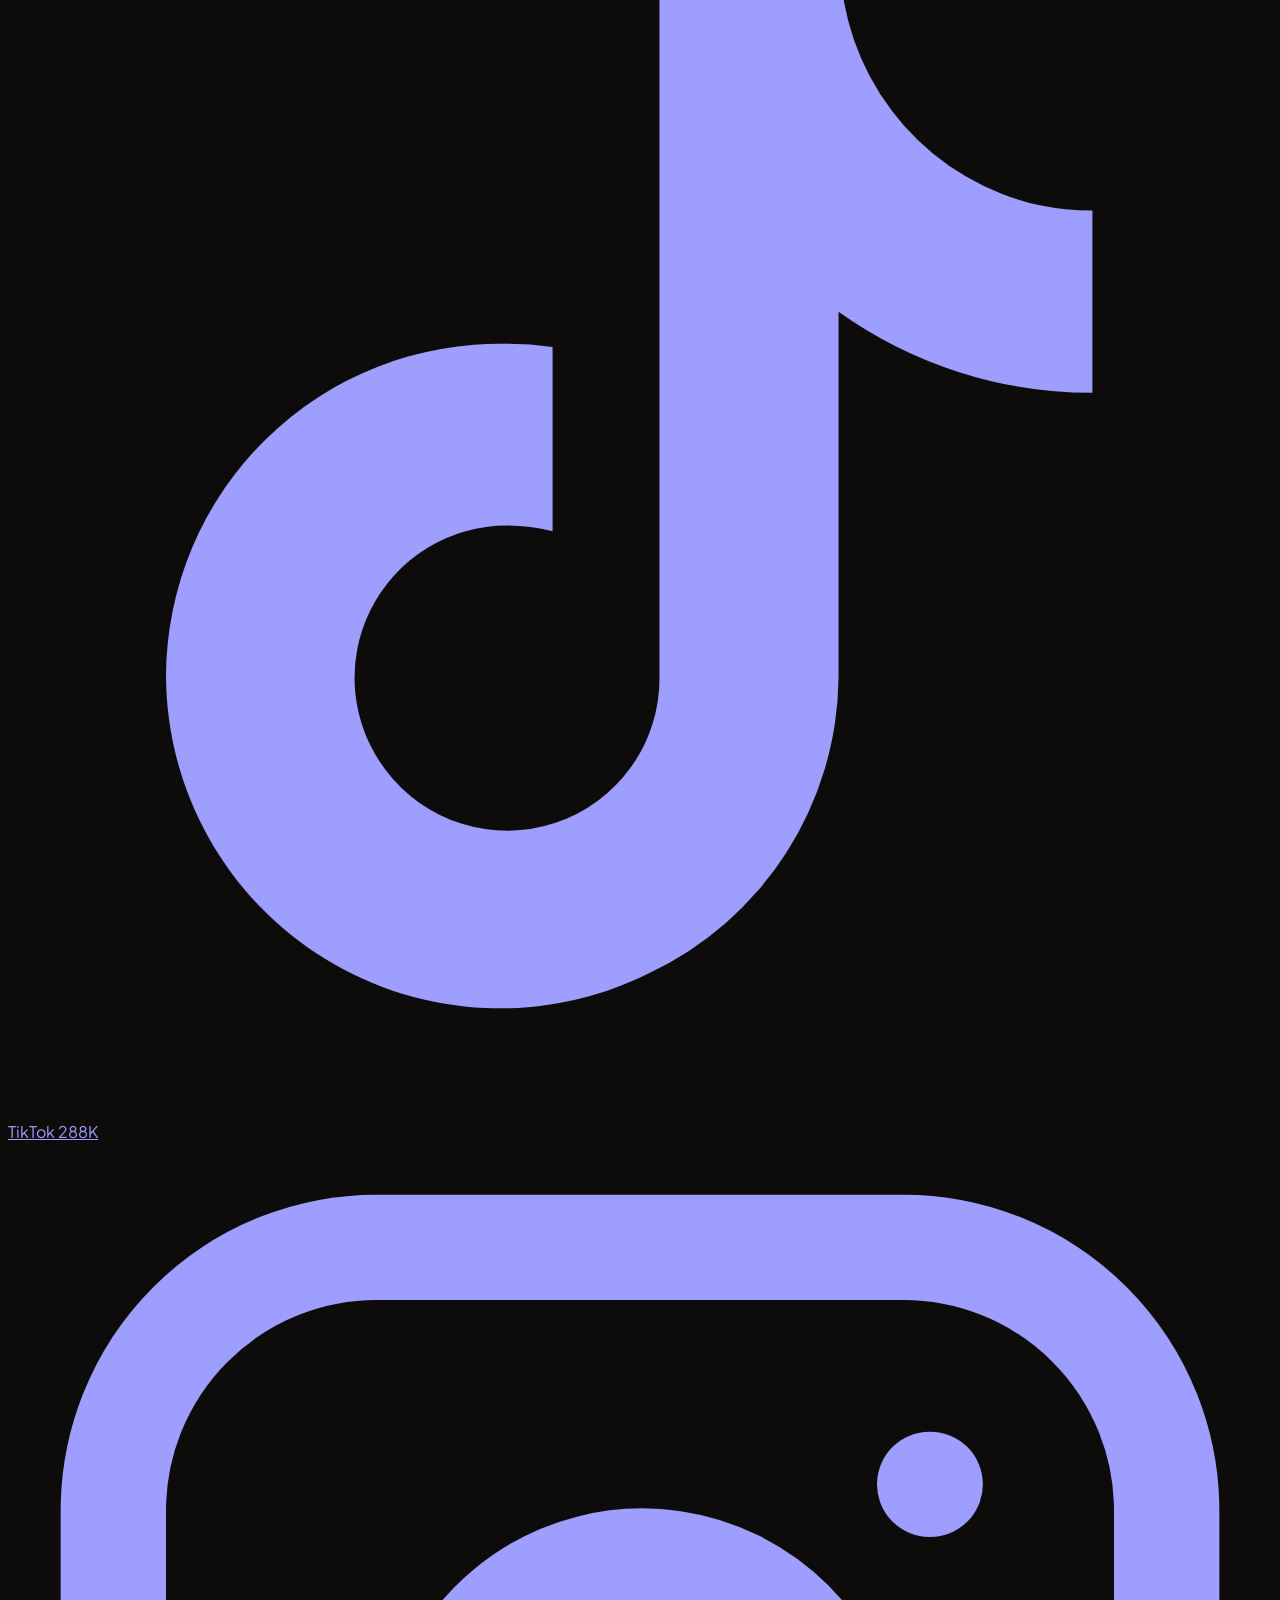
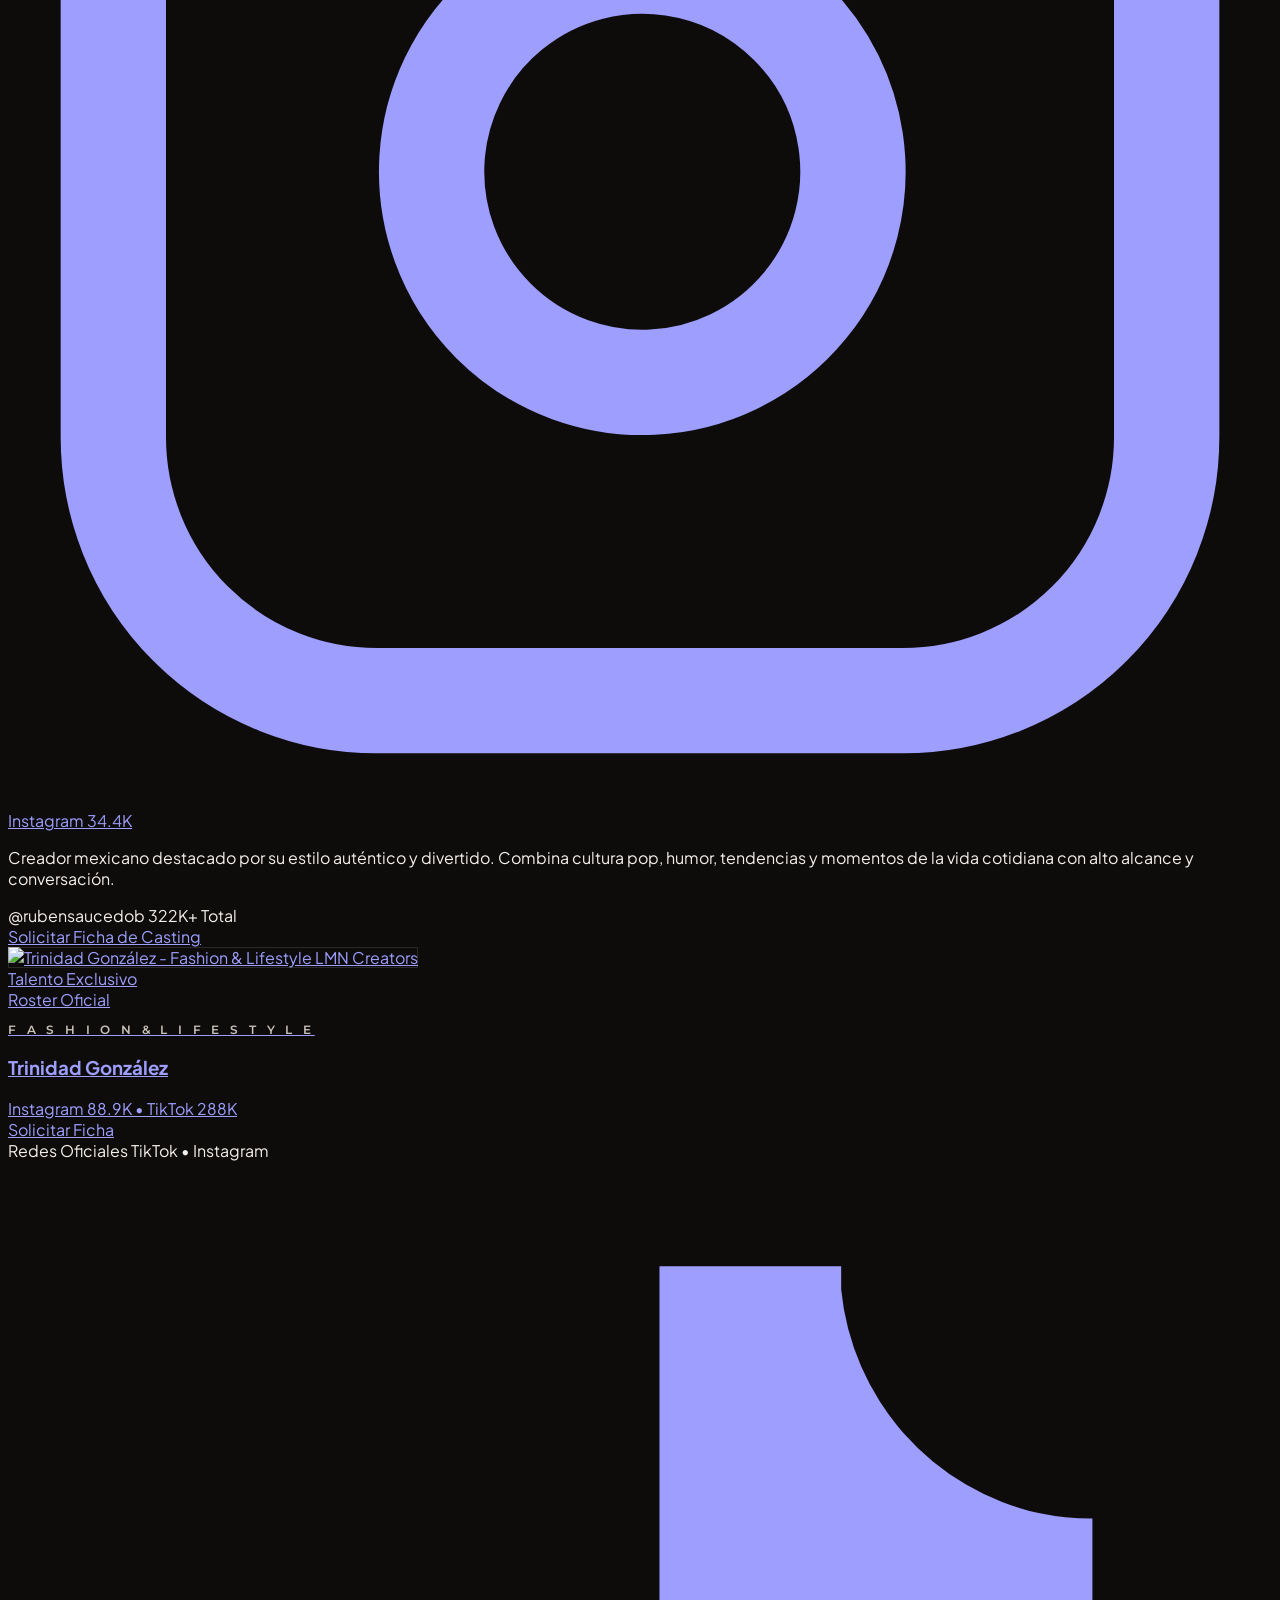
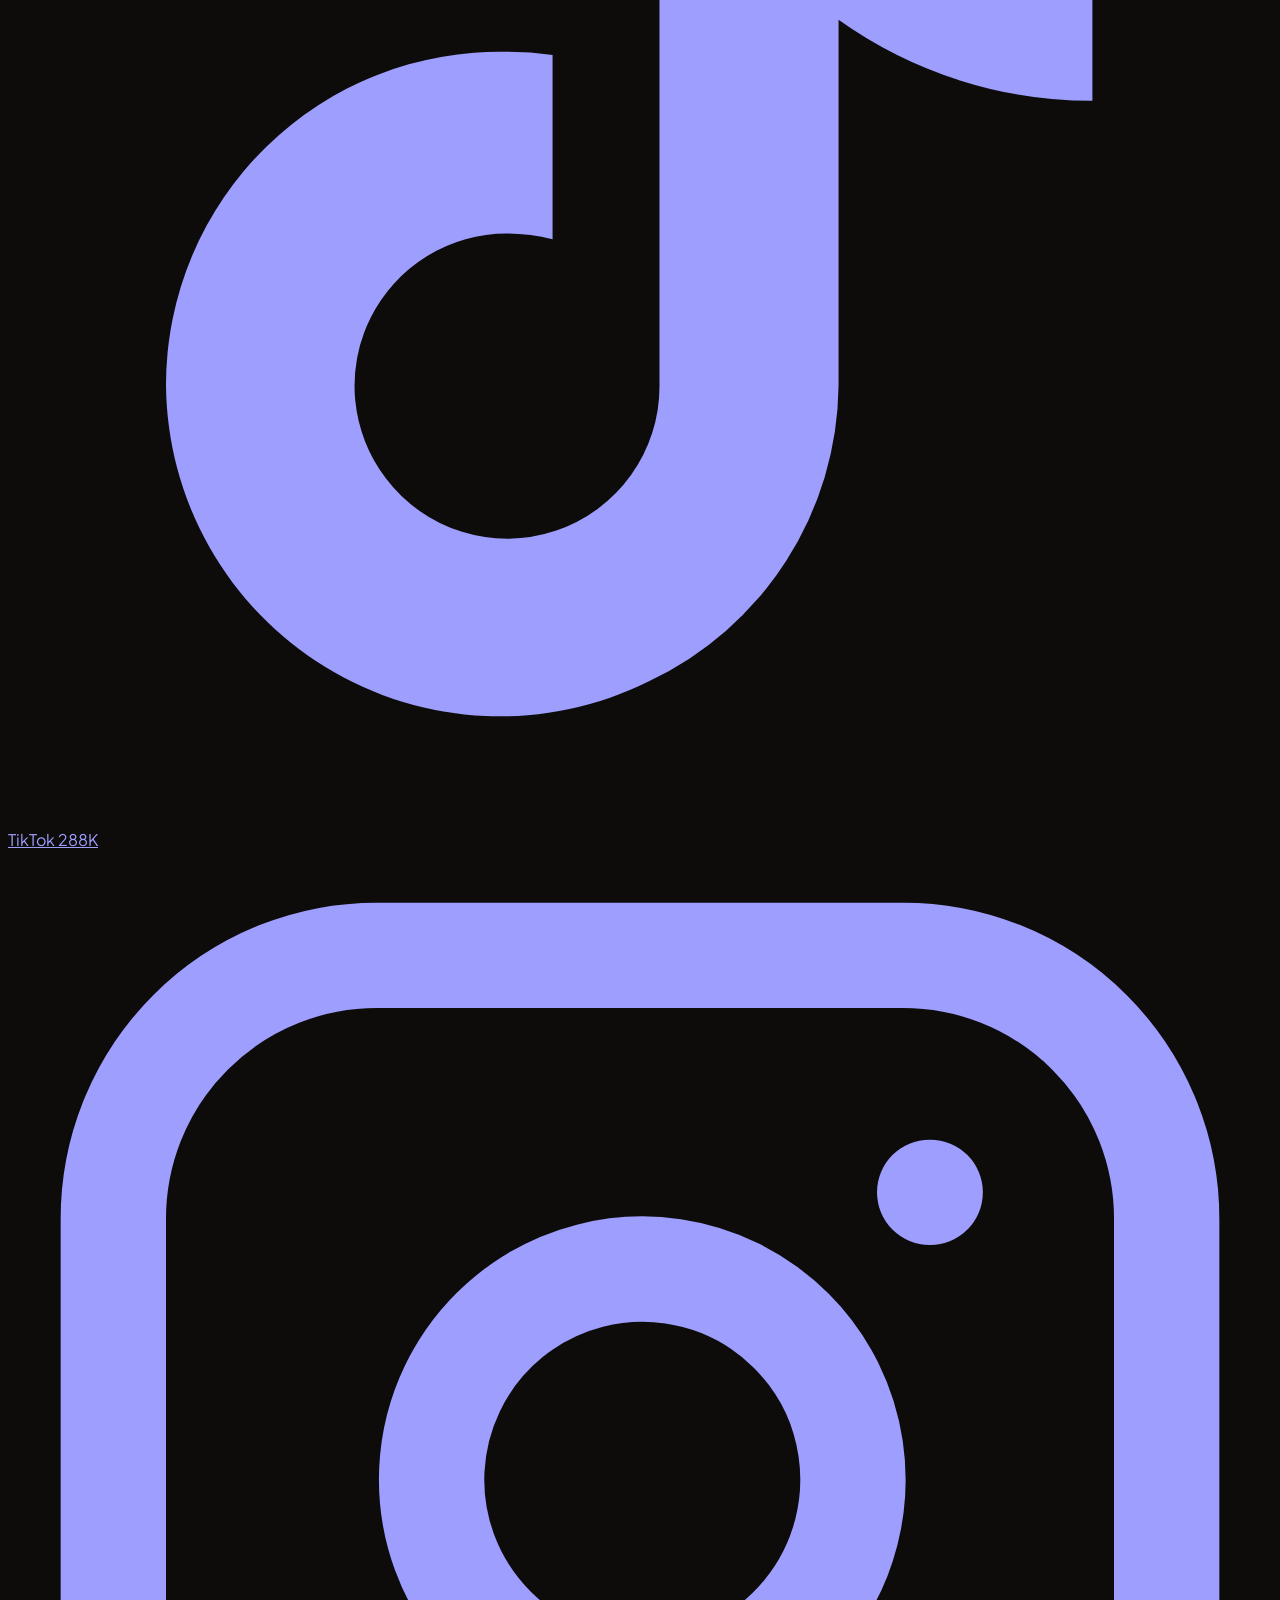
==== commit a43cdb0c: "Upgrade: Sistema de métricas y medidas de talentos" ====
--- a/index.html
+++ b/index.html
@@ -473,9 +473,9 @@
                   Stephanie Almeida
                 </h3>
                 <div class="flex items-center gap-2 text-xs font-semibold text-zinc-300 pt-0.5">
-                  <span class="tabular-numbers">76.1K+ Audiencia</span>
+                  <span id="roster-stephanie-audience" class="tabular-numbers">76.1K+ Audiencia</span>
                   <span>•</span>
-                  <span class="tabular-numbers text-emerald-400">11.1% ER</span>
+                  <span id="roster-stephanie-er" class="tabular-numbers text-emerald-400">11.1% ER</span>
                 </div>
               </div>
 
@@ -509,7 +509,7 @@
                       <path d="M19.59 6.69a4.83 4.83 0 0 1-3.77-4.25V2h-3.45v13.67a2.89 2.89 0 0 1-5.2 1.74 2.89 2.89 0 0 1 2.31-4.64c.29 0 .58.04.86.11V9.38a6.34 6.34 0 0 0-.86-.06A6.33 6.33 0 0 0 3 15.65a6.34 6.34 0 0 0 9.17 5.62 6.27 6.27 0 0 0 3.6-5.61V8.71a8.28 8.28 0 0 0 4.82 1.54V6.79a4.85 4.85 0 0 1-1-.1z"/>
                     </svg>
                     <span>TikTok</span>
-                    <span class="rounded bg-white/10 px-1 py-0.2 text-[9px] font-mono text-amber-300">21.6K</span>
+                    <span id="roster-stephanie-tiktok" class="rounded bg-white/10 px-1 py-0.2 text-[9px] font-mono text-amber-300">21.6K</span>
                   </a>
                   <!-- Instagram -->
                   <a href="https://www.instagram.com/stephaniesk8" target="_blank" rel="noopener noreferrer"
@@ -521,7 +521,7 @@
                       <line x1="17.5" x2="17.51" y1="6.5" y2="6.5"></line>
                     </svg>
                     <span>Instagram</span>
-                    <span class="rounded bg-white/10 px-1 py-0.2 text-[9px] font-mono text-amber-300">54.5K</span>
+                    <span id="roster-stephanie-instagram" class="rounded bg-white/10 px-1 py-0.2 text-[9px] font-mono text-amber-300">54.5K</span>
                   </a>
                 </div>
               </div>
@@ -1380,6 +1380,25 @@
         if (elExclusivity && data.collective?.exclusivityPercentage) {
           elExclusivity.textContent = data.collective.exclusivityPercentage + "%";
         }
+
+        // Actualizar tarjeta de Stephanie en el Roster desde la fuente central
+        const steph = talents.find(t => t.id === 'stephanie-almeida');
+        if (steph) {
+          const sIg = steph.networks?.instagram?.followers || 0;
+          const sTk = steph.networks?.tiktok?.followers || 0;
+          const sAud = sIg + sTk;
+          const sEr = steph.networks?.instagram?.engagementRate;
+
+          const elAud = document.getElementById("roster-stephanie-audience");
+          const elEr = document.getElementById("roster-stephanie-er");
+          const elTk = document.getElementById("roster-stephanie-tiktok");
+          const elIg = document.getElementById("roster-stephanie-instagram");
+
+          if (elAud && sAud > 0) elAud.textContent = formatMetricNumber(sAud) + " Audiencia";
+          if (elEr && sEr) elEr.textContent = sEr + "% ER";
+          if (elTk && sTk > 0) elTk.textContent = formatMetricNumber(sTk).replace("+", "");
+          if (elIg && sIg > 0) elIg.textContent = formatMetricNumber(sIg).replace("+", "");
+        }
       } catch (e) {
         // En caso de que se abra directamente con protocolo file:// sin servidor local
         console.info("LMN Hub: Utilizando métricas base estáticas.");
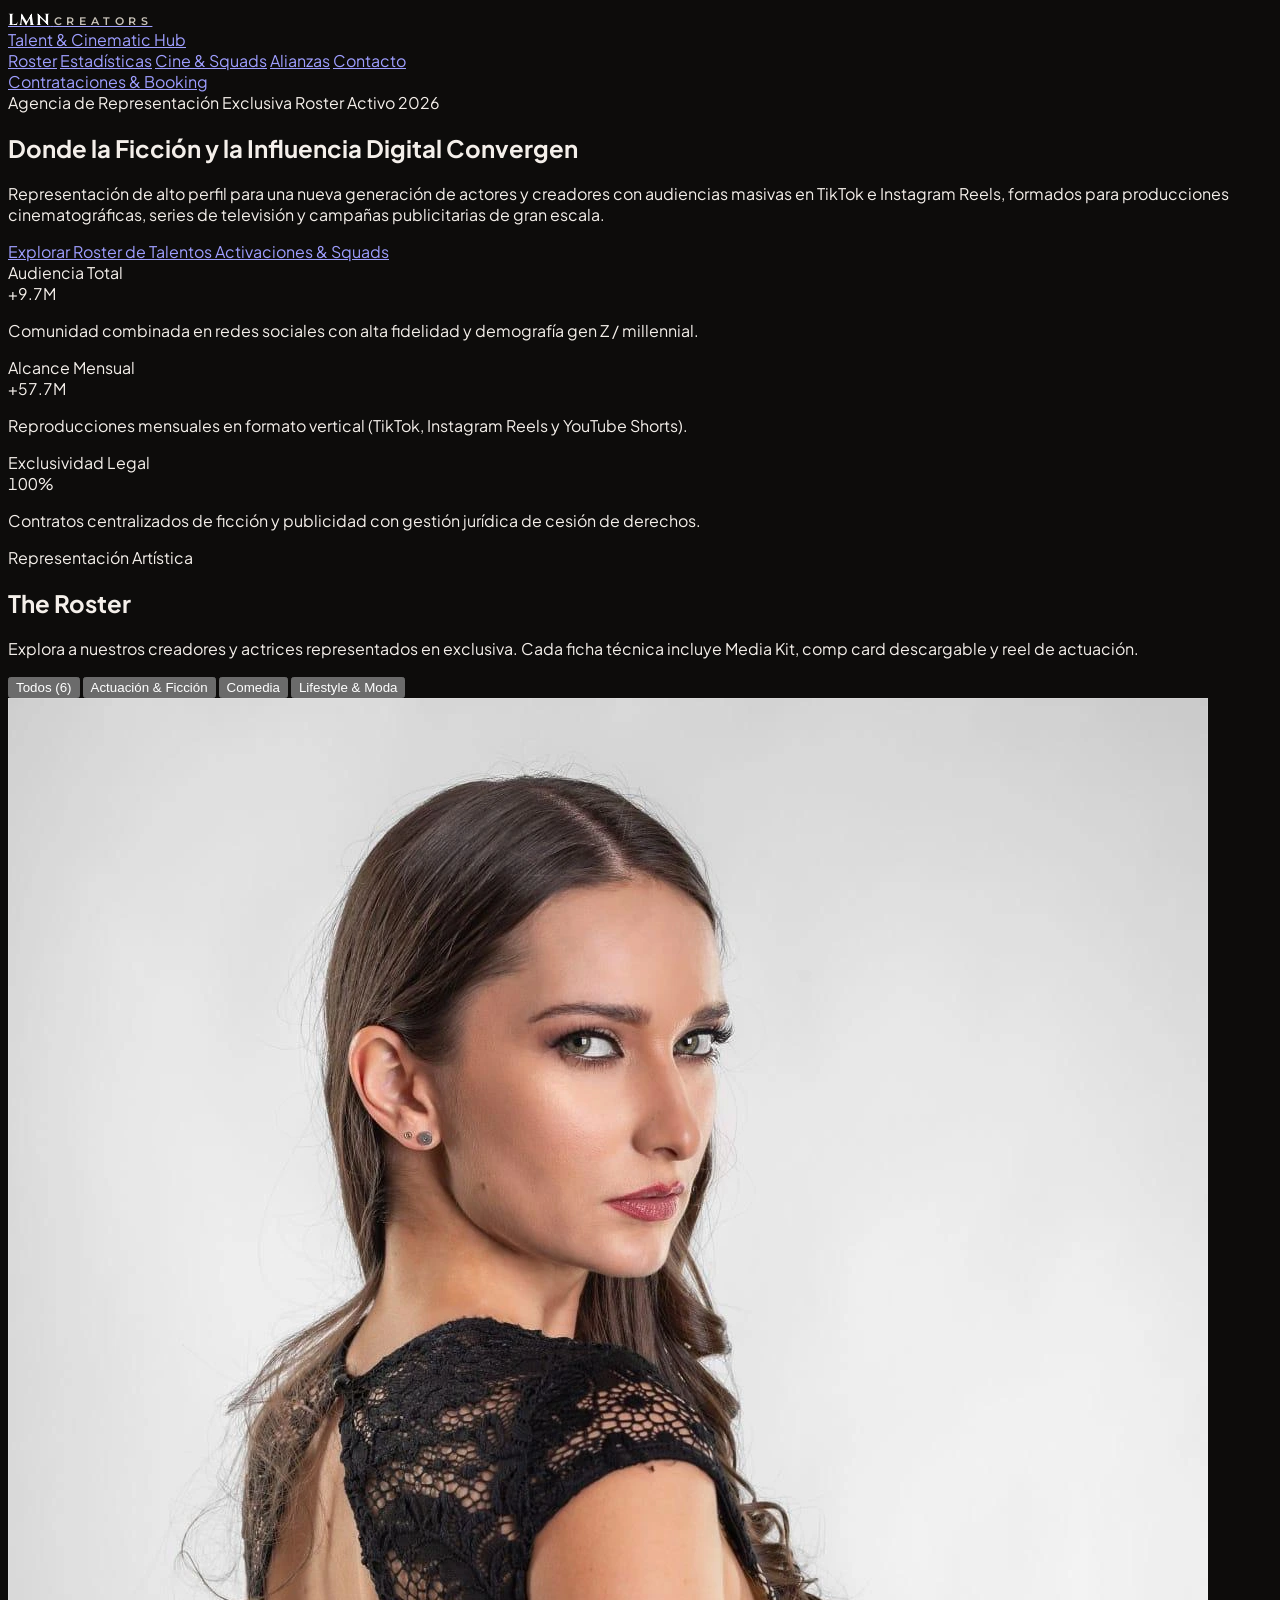
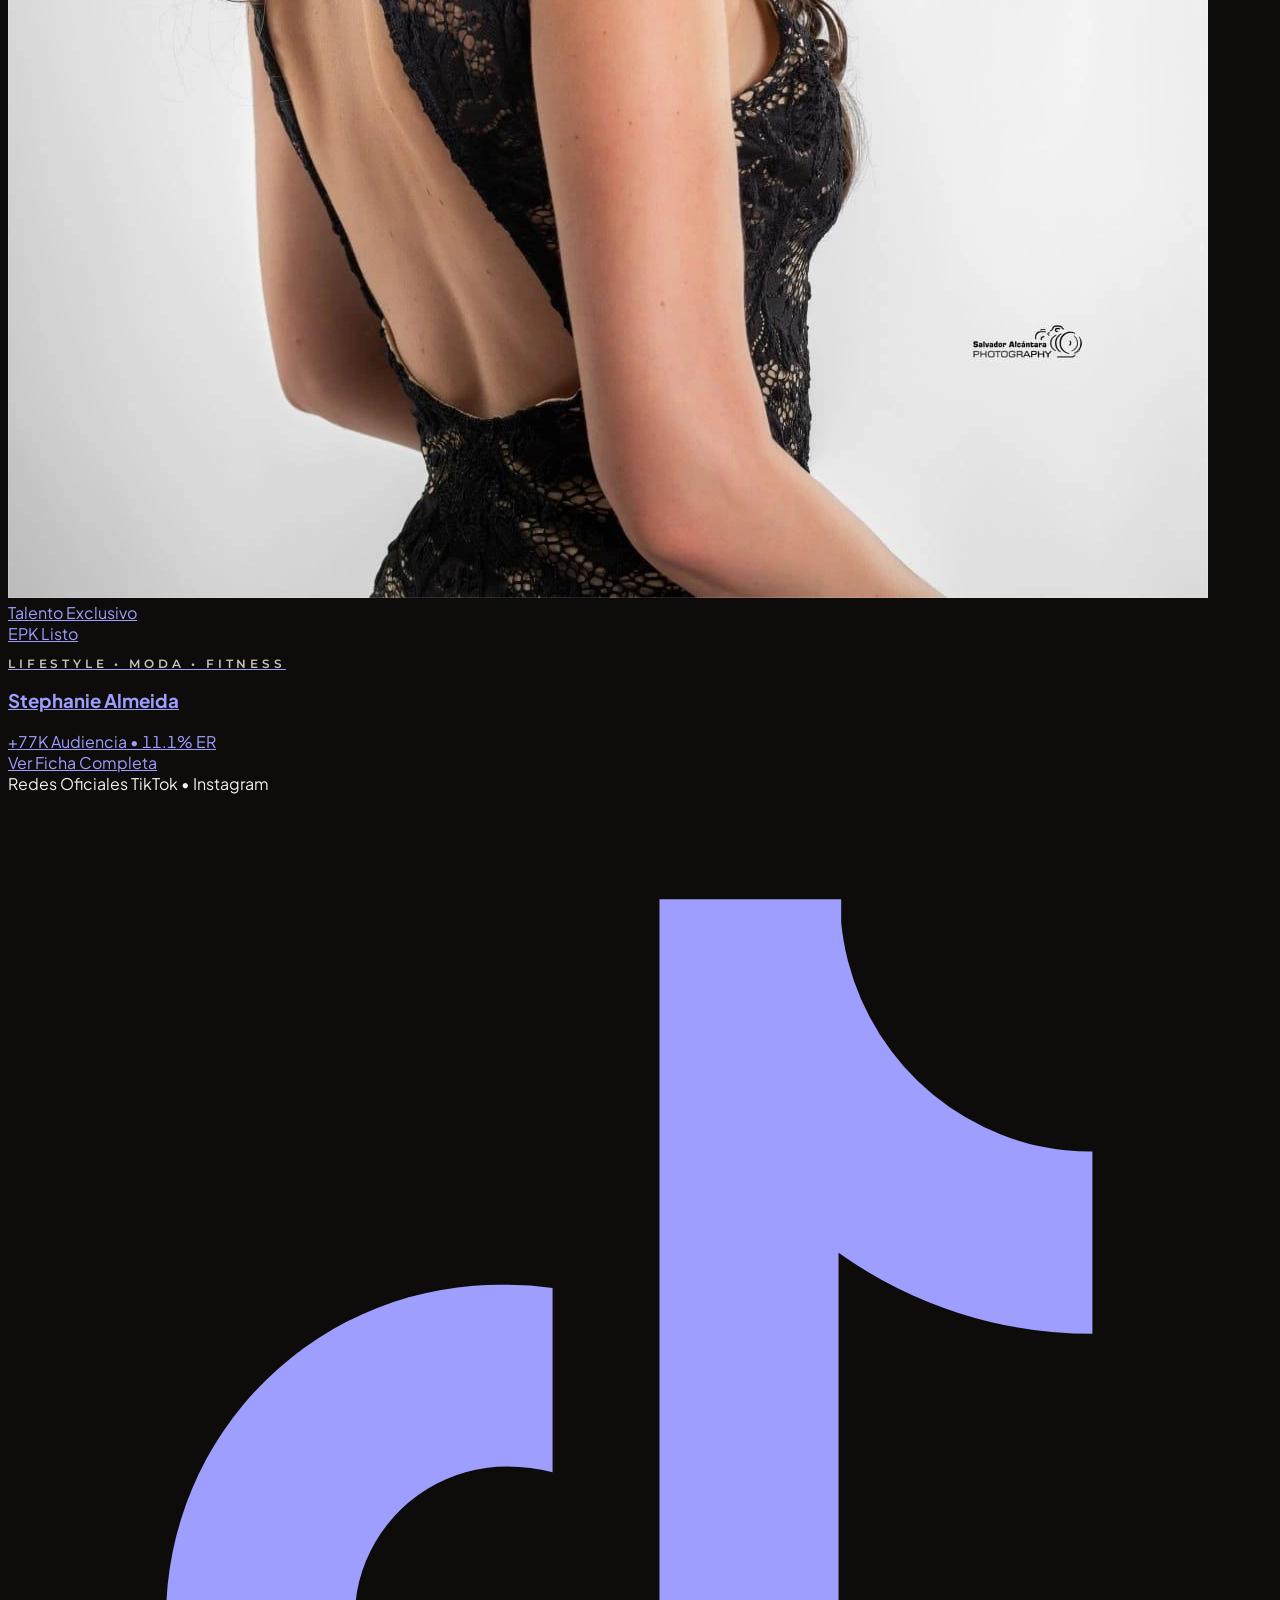
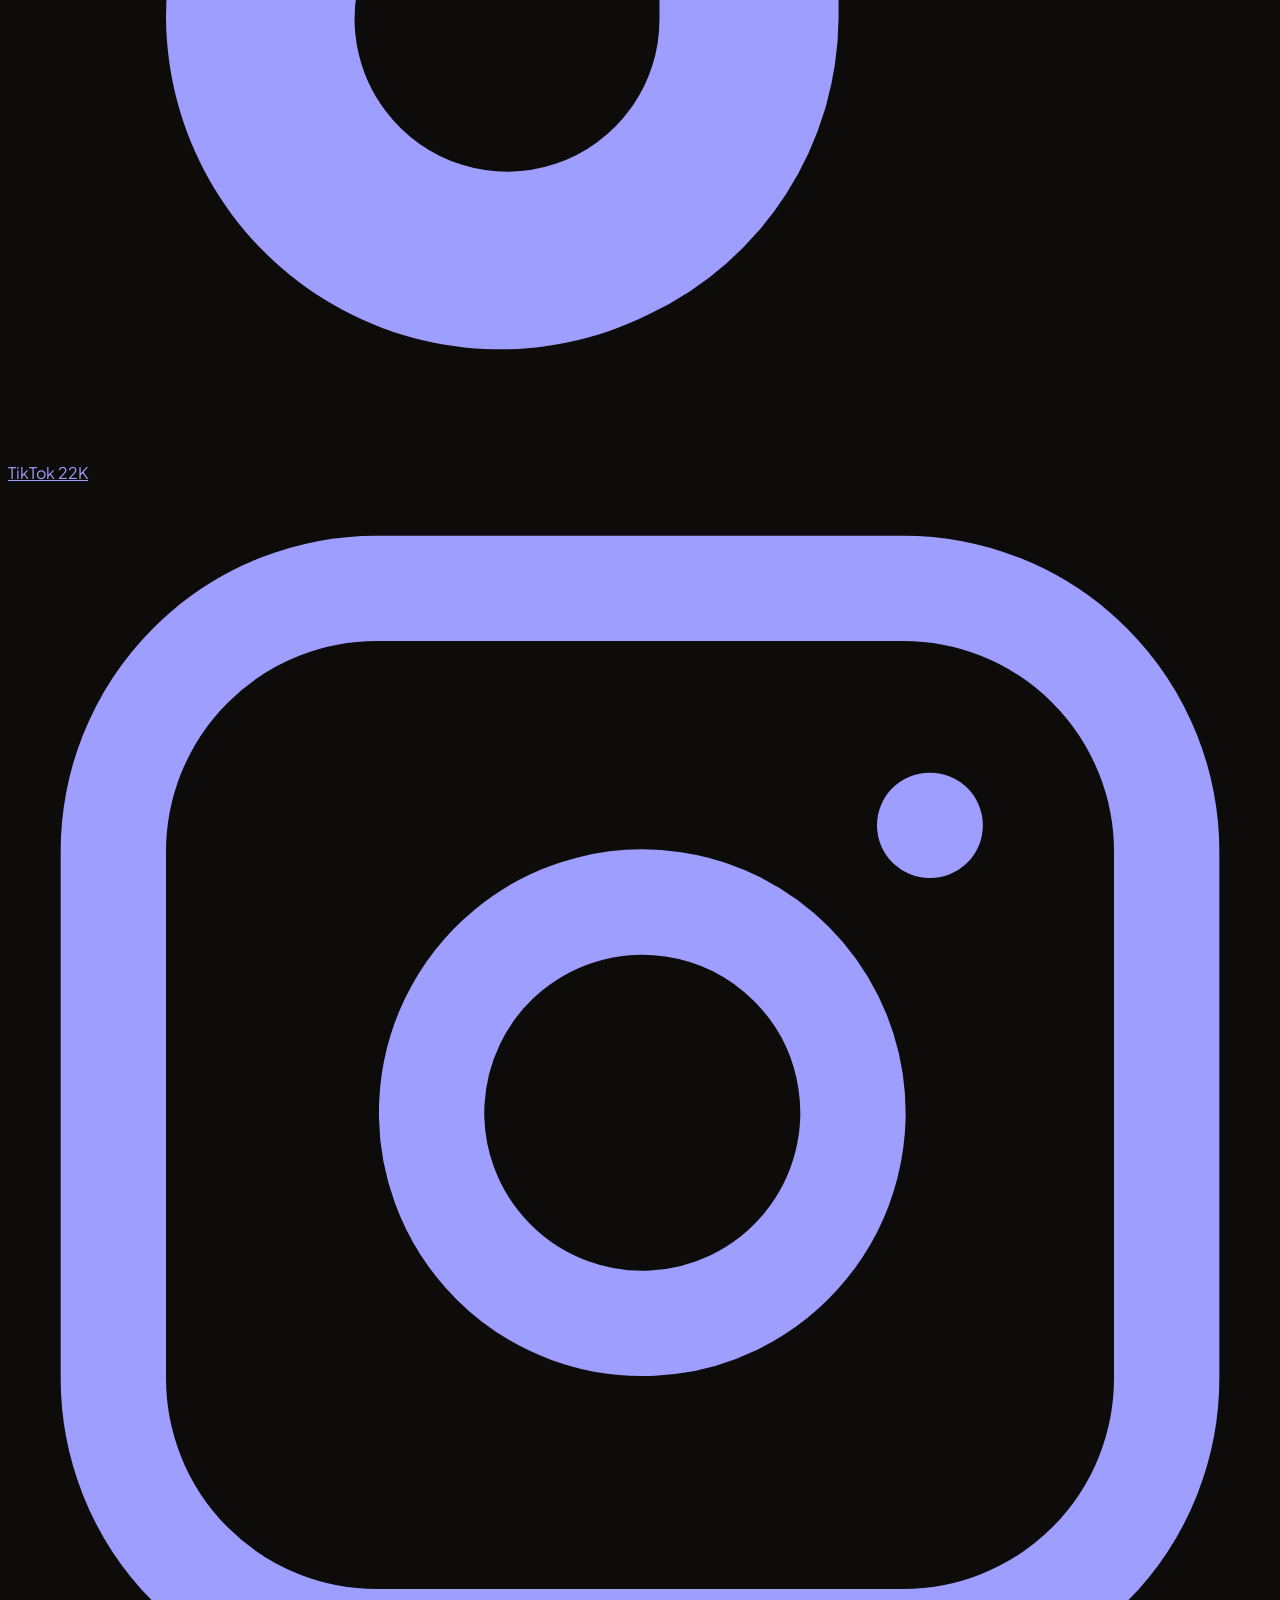
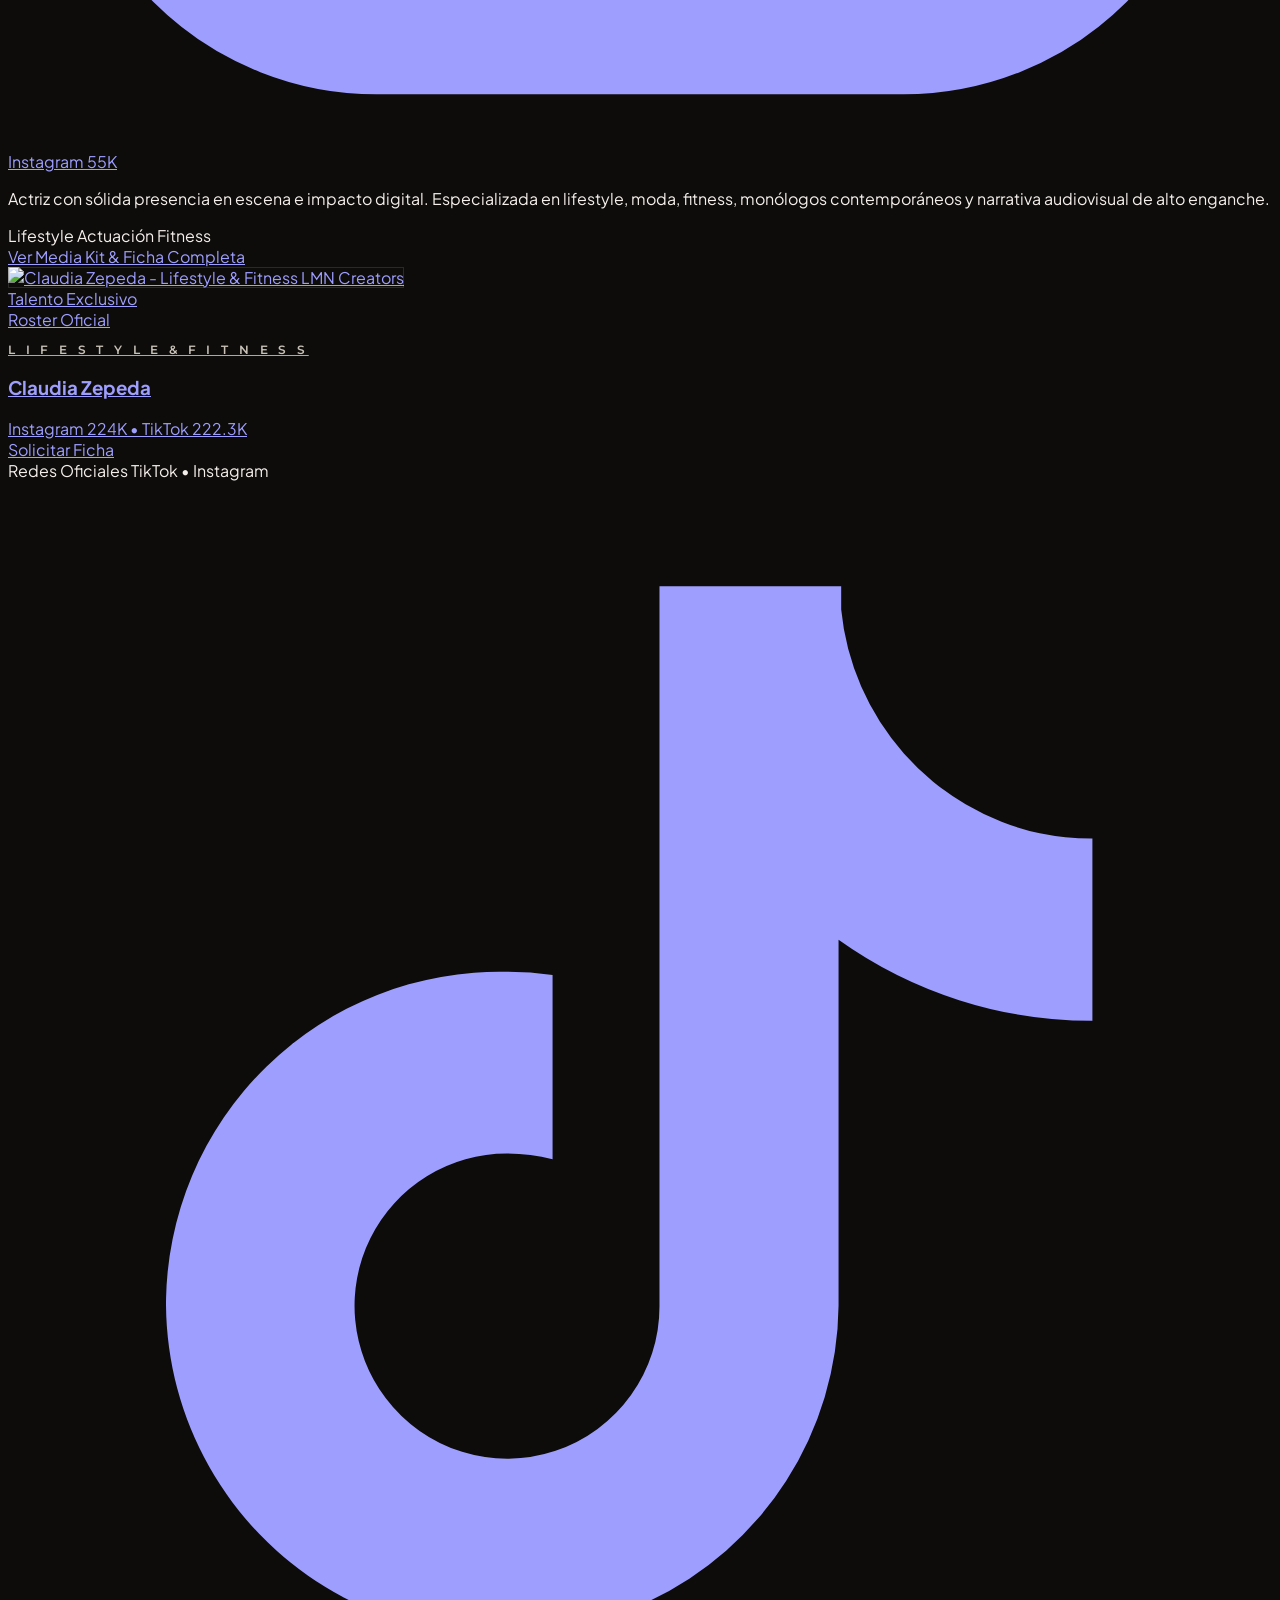
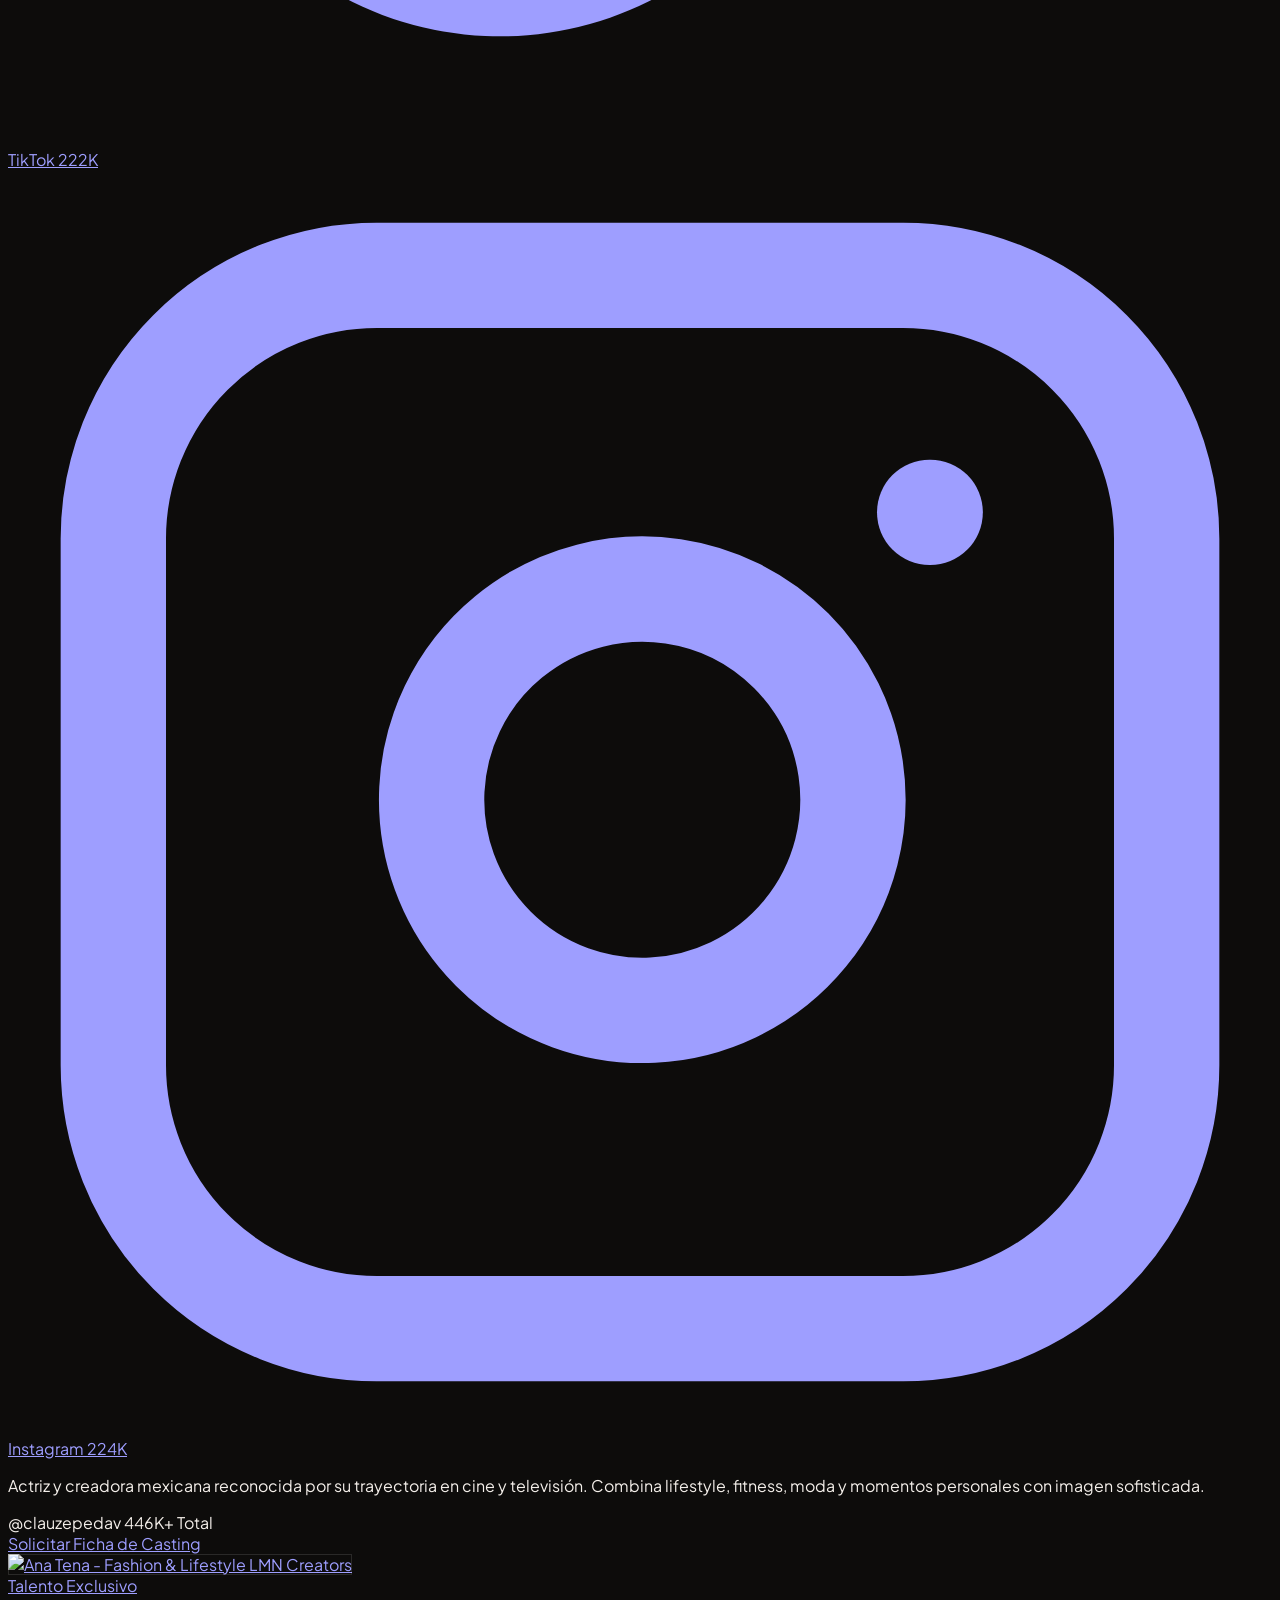
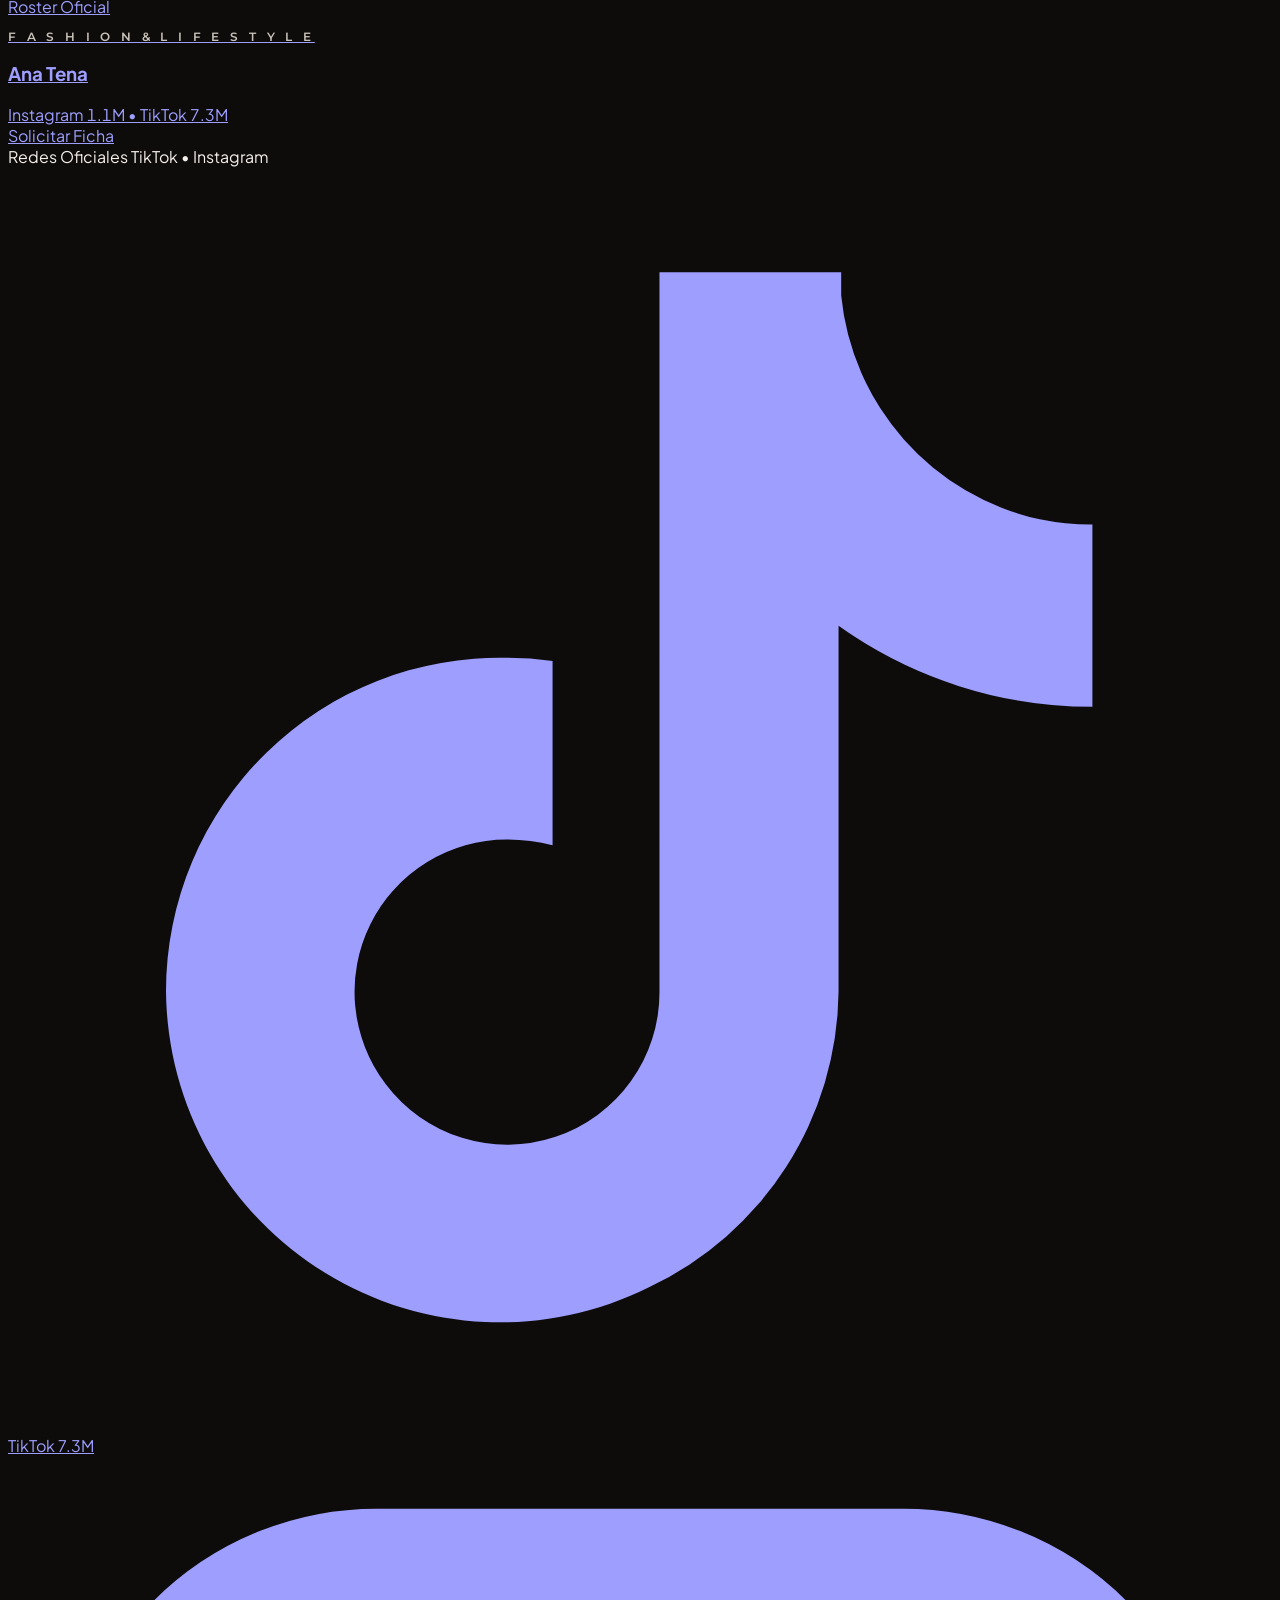
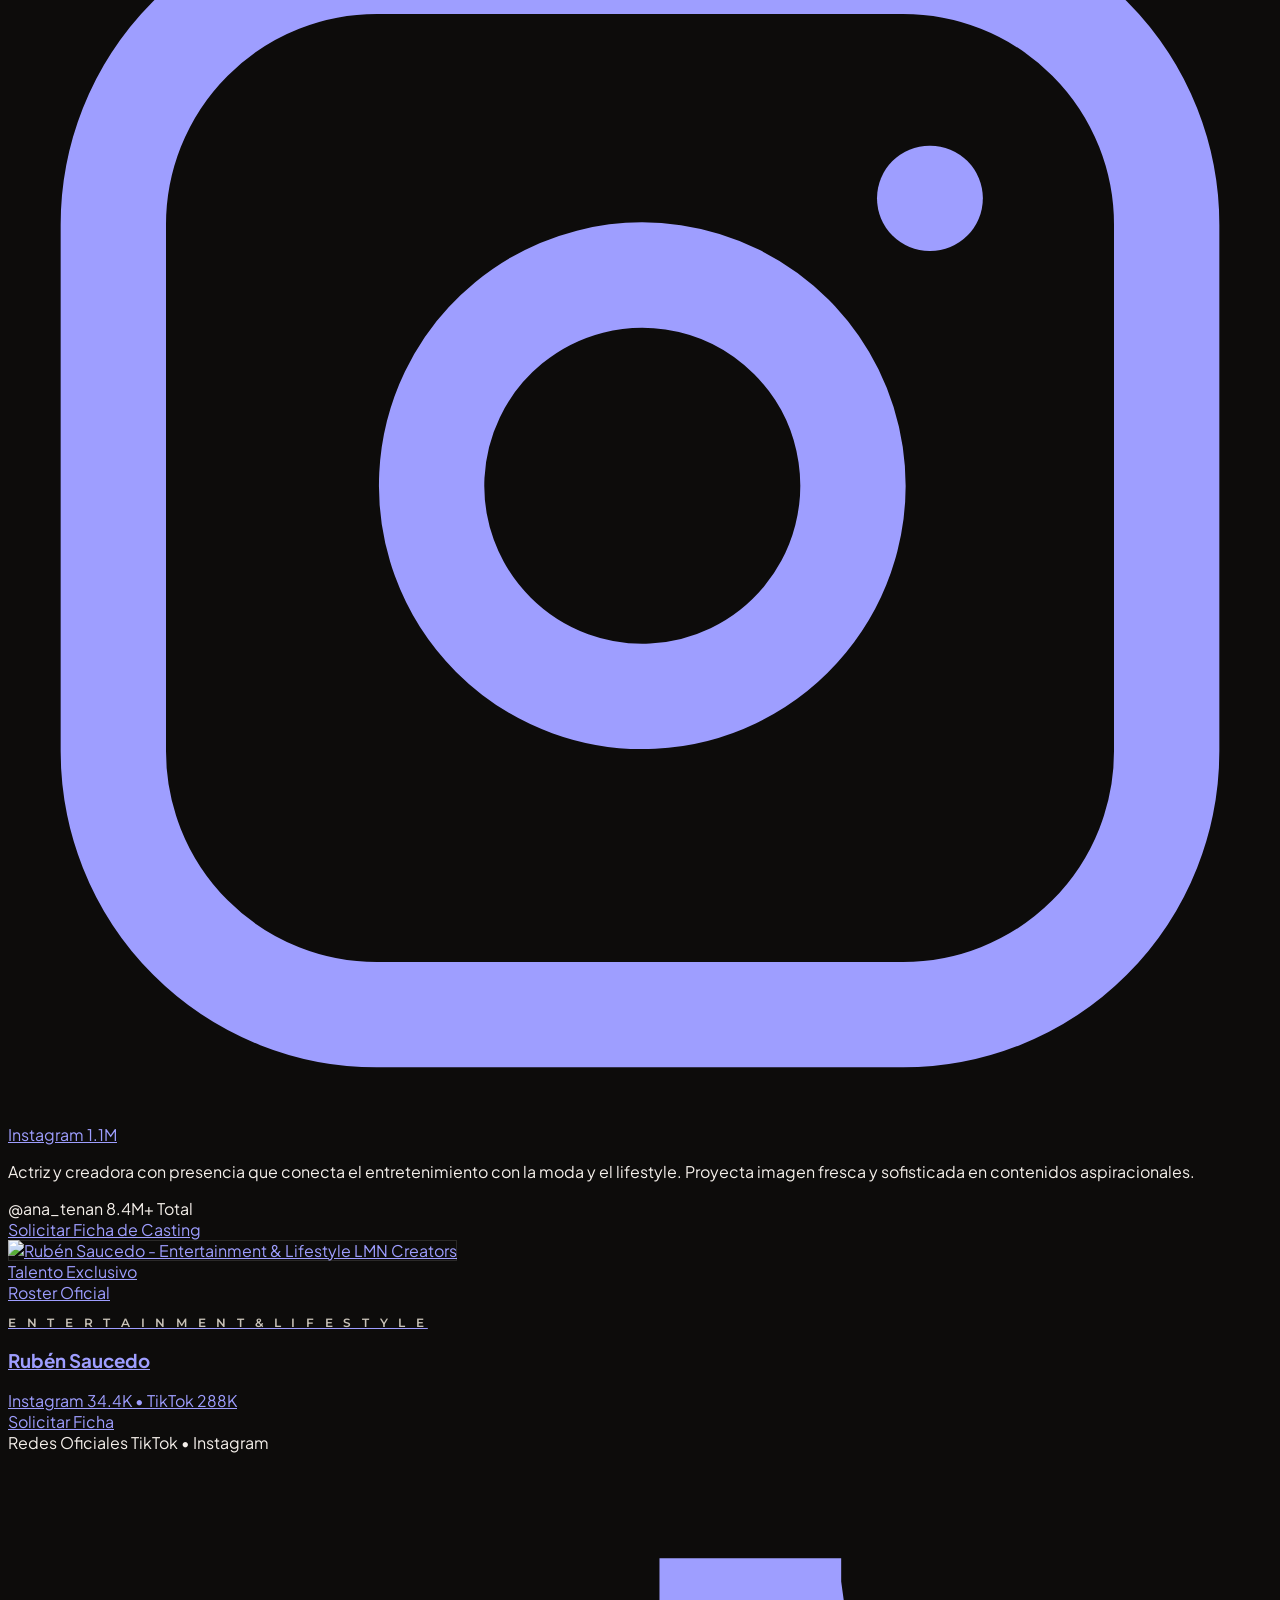
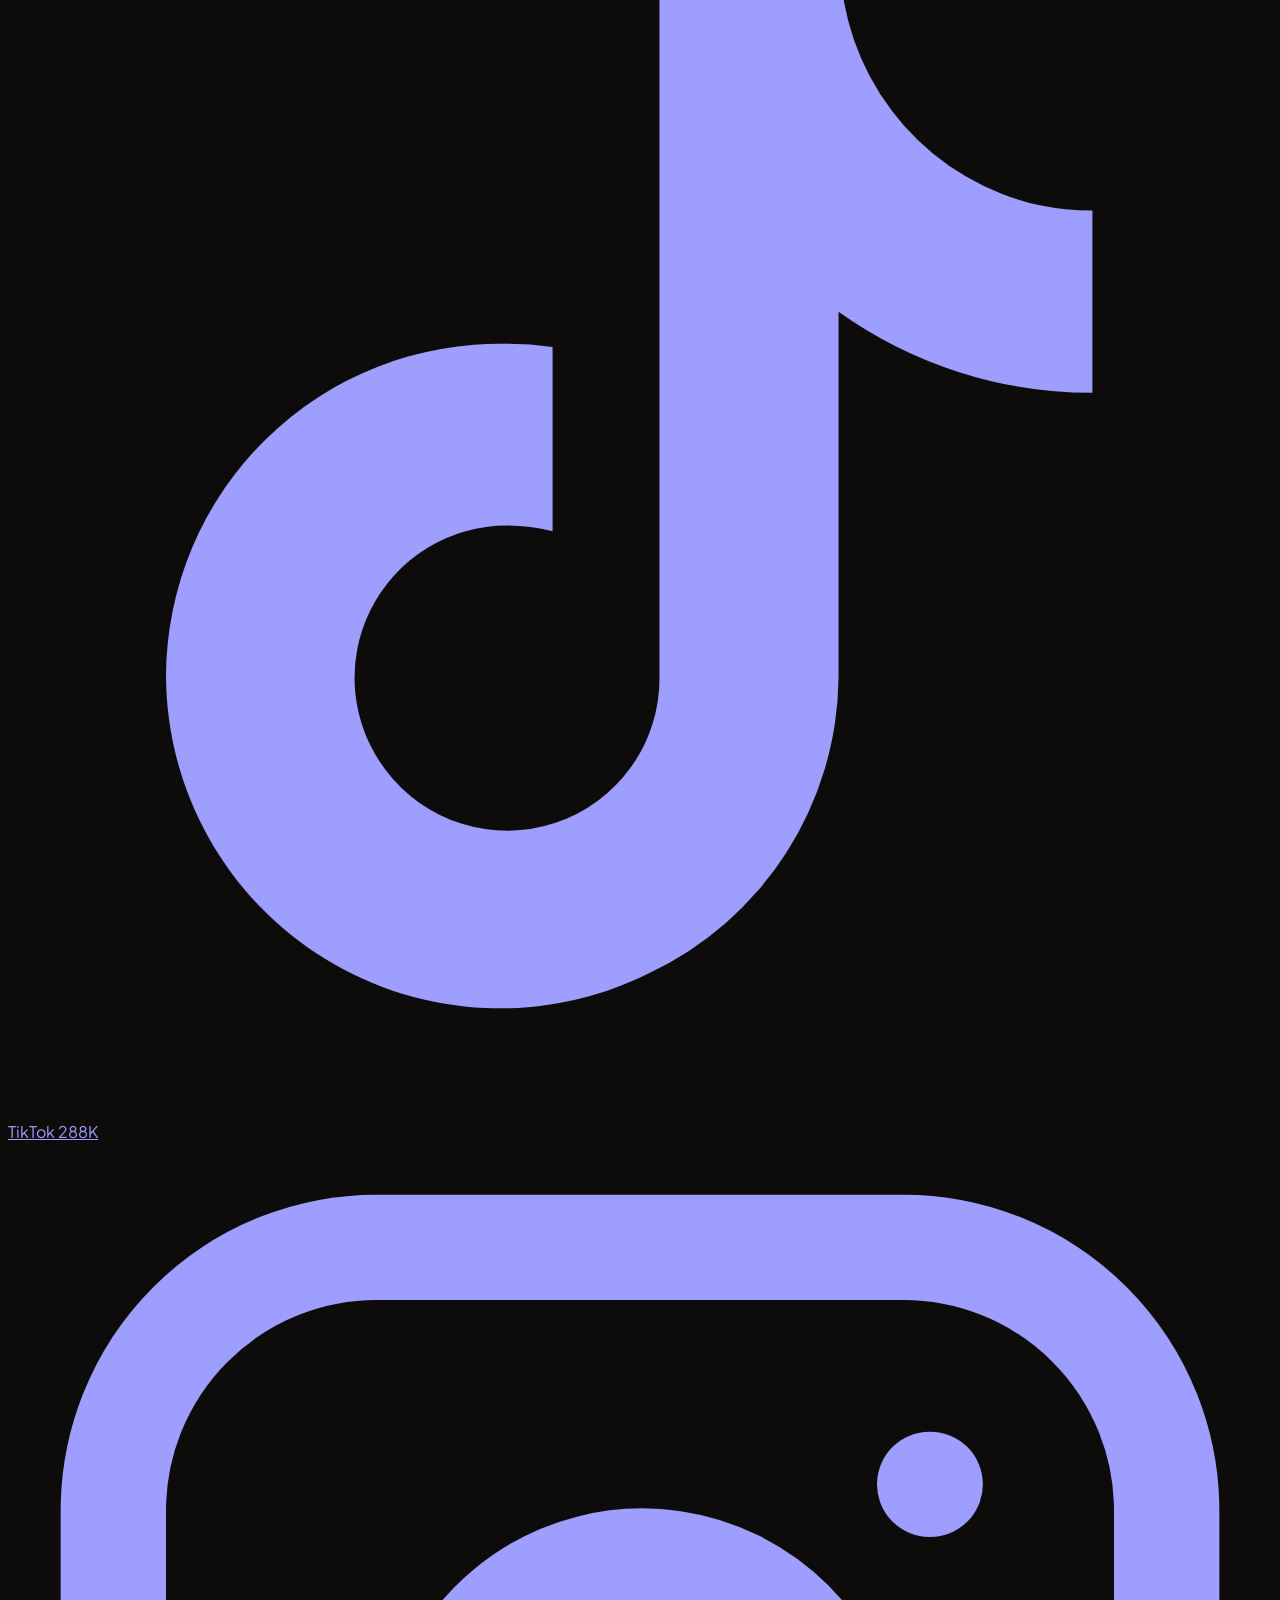
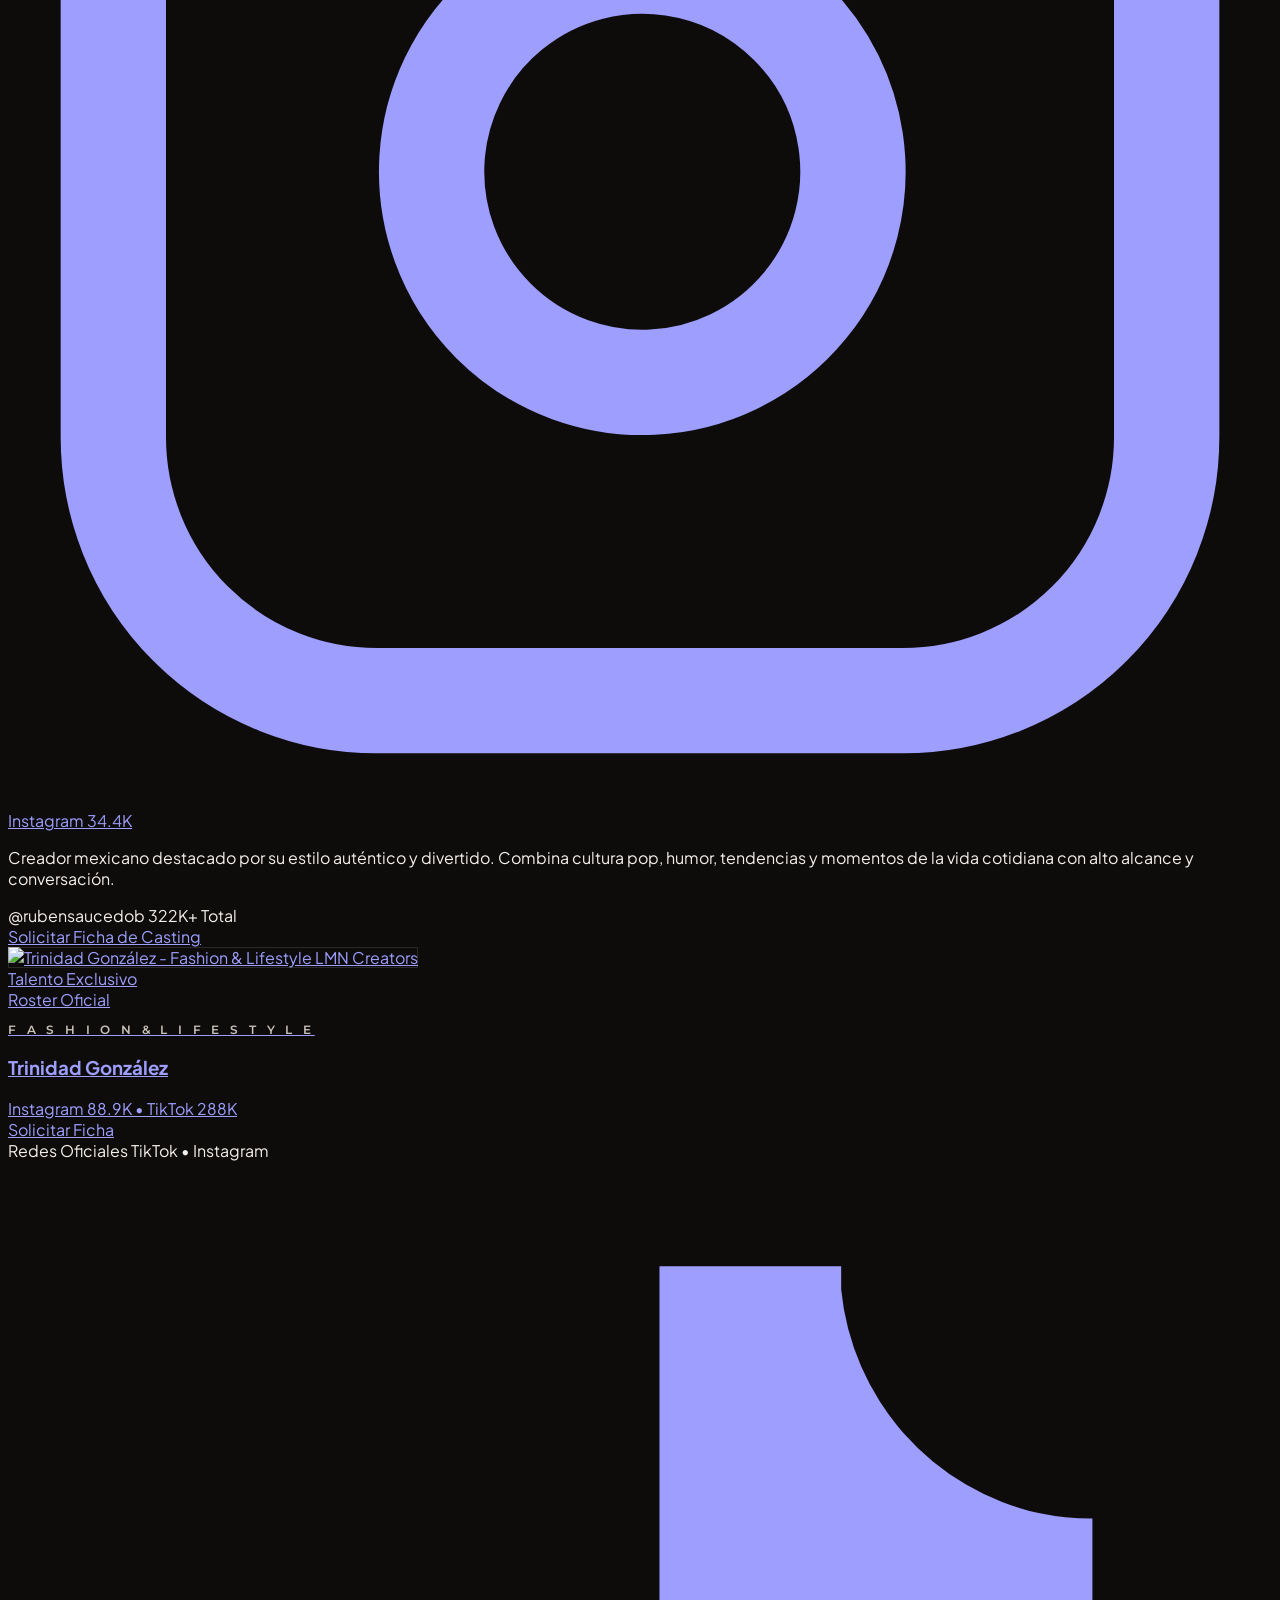
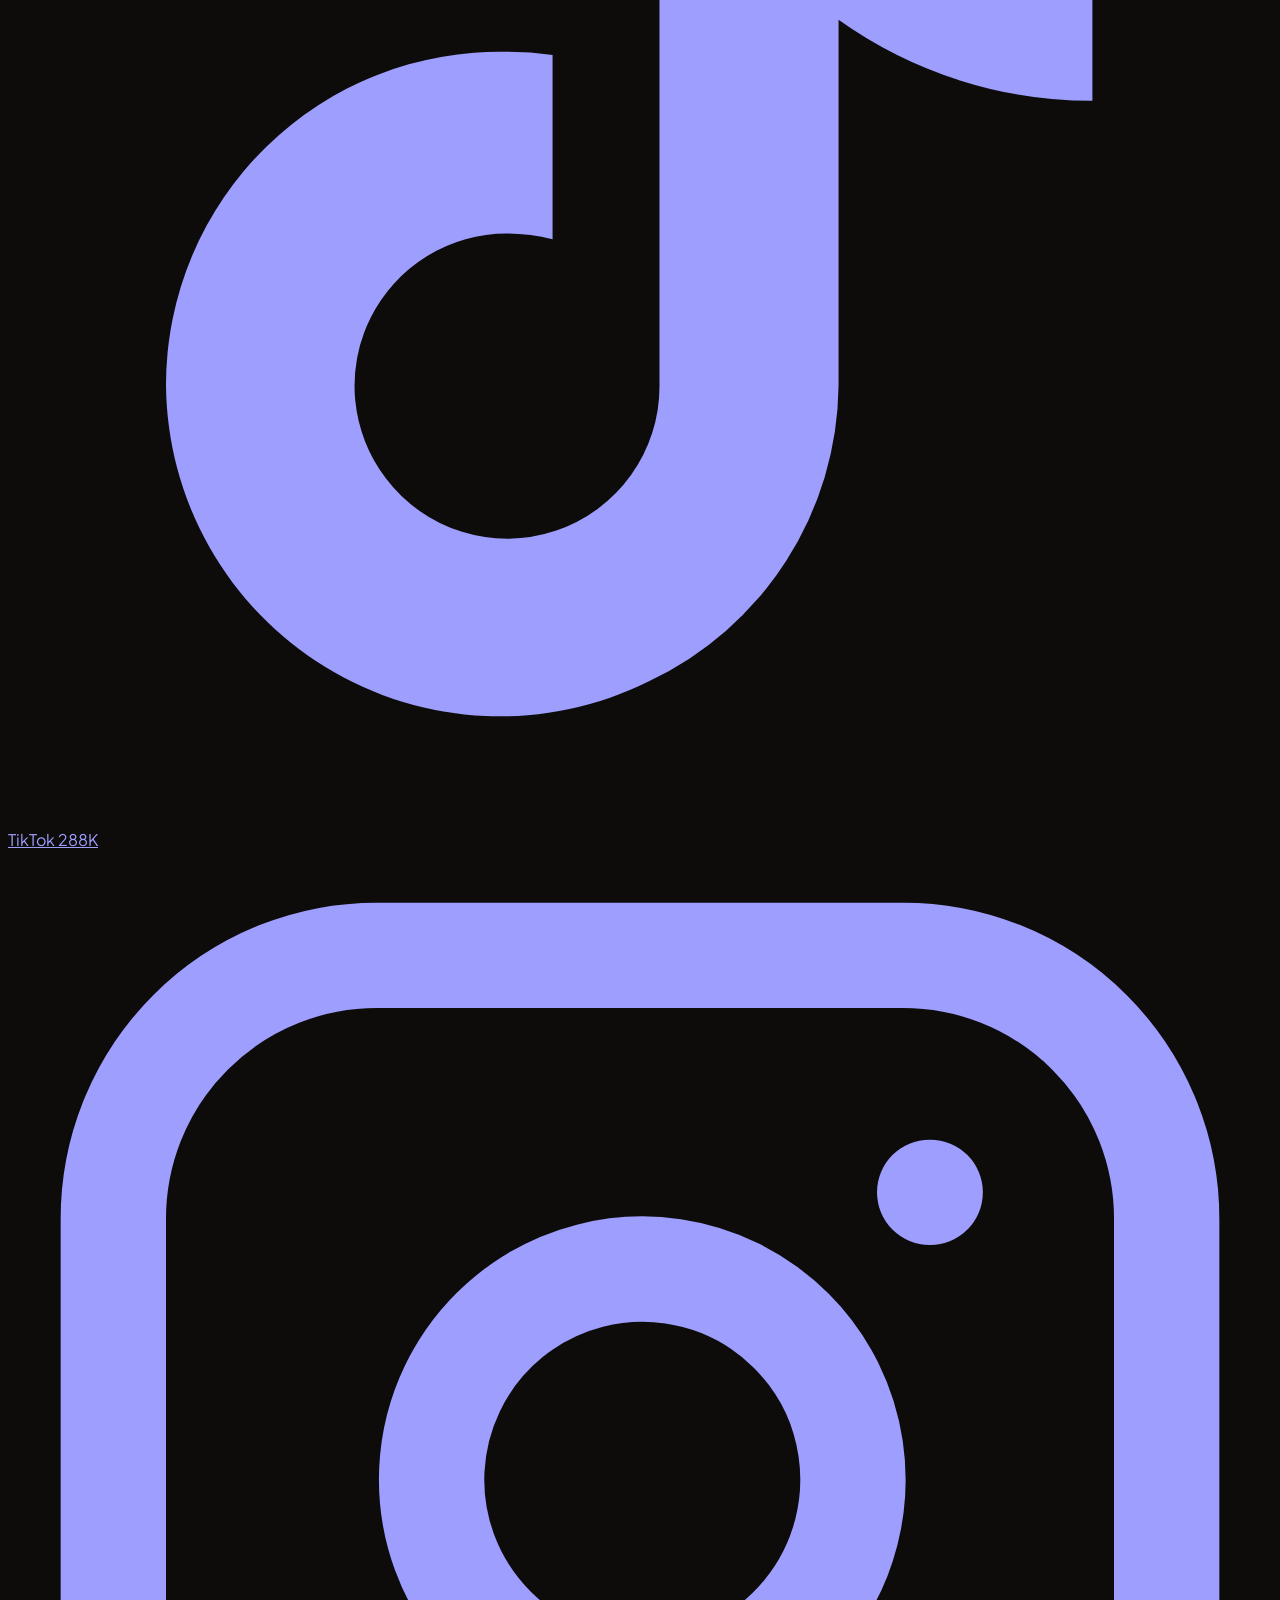
==== commit 3b02406d: "Update: Marcas Stephanie" ====
--- a/index.html
+++ b/index.html
@@ -315,7 +315,7 @@
             </span>
             <span class="inline-flex items-center gap-1.5 rounded-full border border-white/10 bg-white/5 px-3.5 py-1.5 text-xs font-medium text-zinc-300">
               <span class="size-1.5 rounded-full bg-emerald-400 animate-pulse"></span>
-              <span>Roster Activo 2025</span>
+              <span>Roster Activo 2026</span>
             </span>
           </div>
 
@@ -1308,10 +1308,7 @@
 
       <div class="pt-6 border-t border-white/5 flex flex-col sm:flex-row items-center justify-between gap-4 text-center sm:text-left">
         <p class="text-zinc-400">
-          © <span id="current-year">2025</span> LMN Agency. Todos los derechos reservados. Todos los talentos son representados en exclusiva para proyectos cinematográficos y comerciales por LMN Agency.
-        </p>
-        <p class="text-zinc-400 text-[11px]">
-          Desplegado de forma autónoma en GitHub Pages.
+          © <span id="current-year">2026</span> LMN Agency. Todos los derechos reservados. <br/> Todos los talentos son representados en exclusiva para proyectos cinematográficos y comerciales por LMN Agency.
         </p>
       </div>
 
